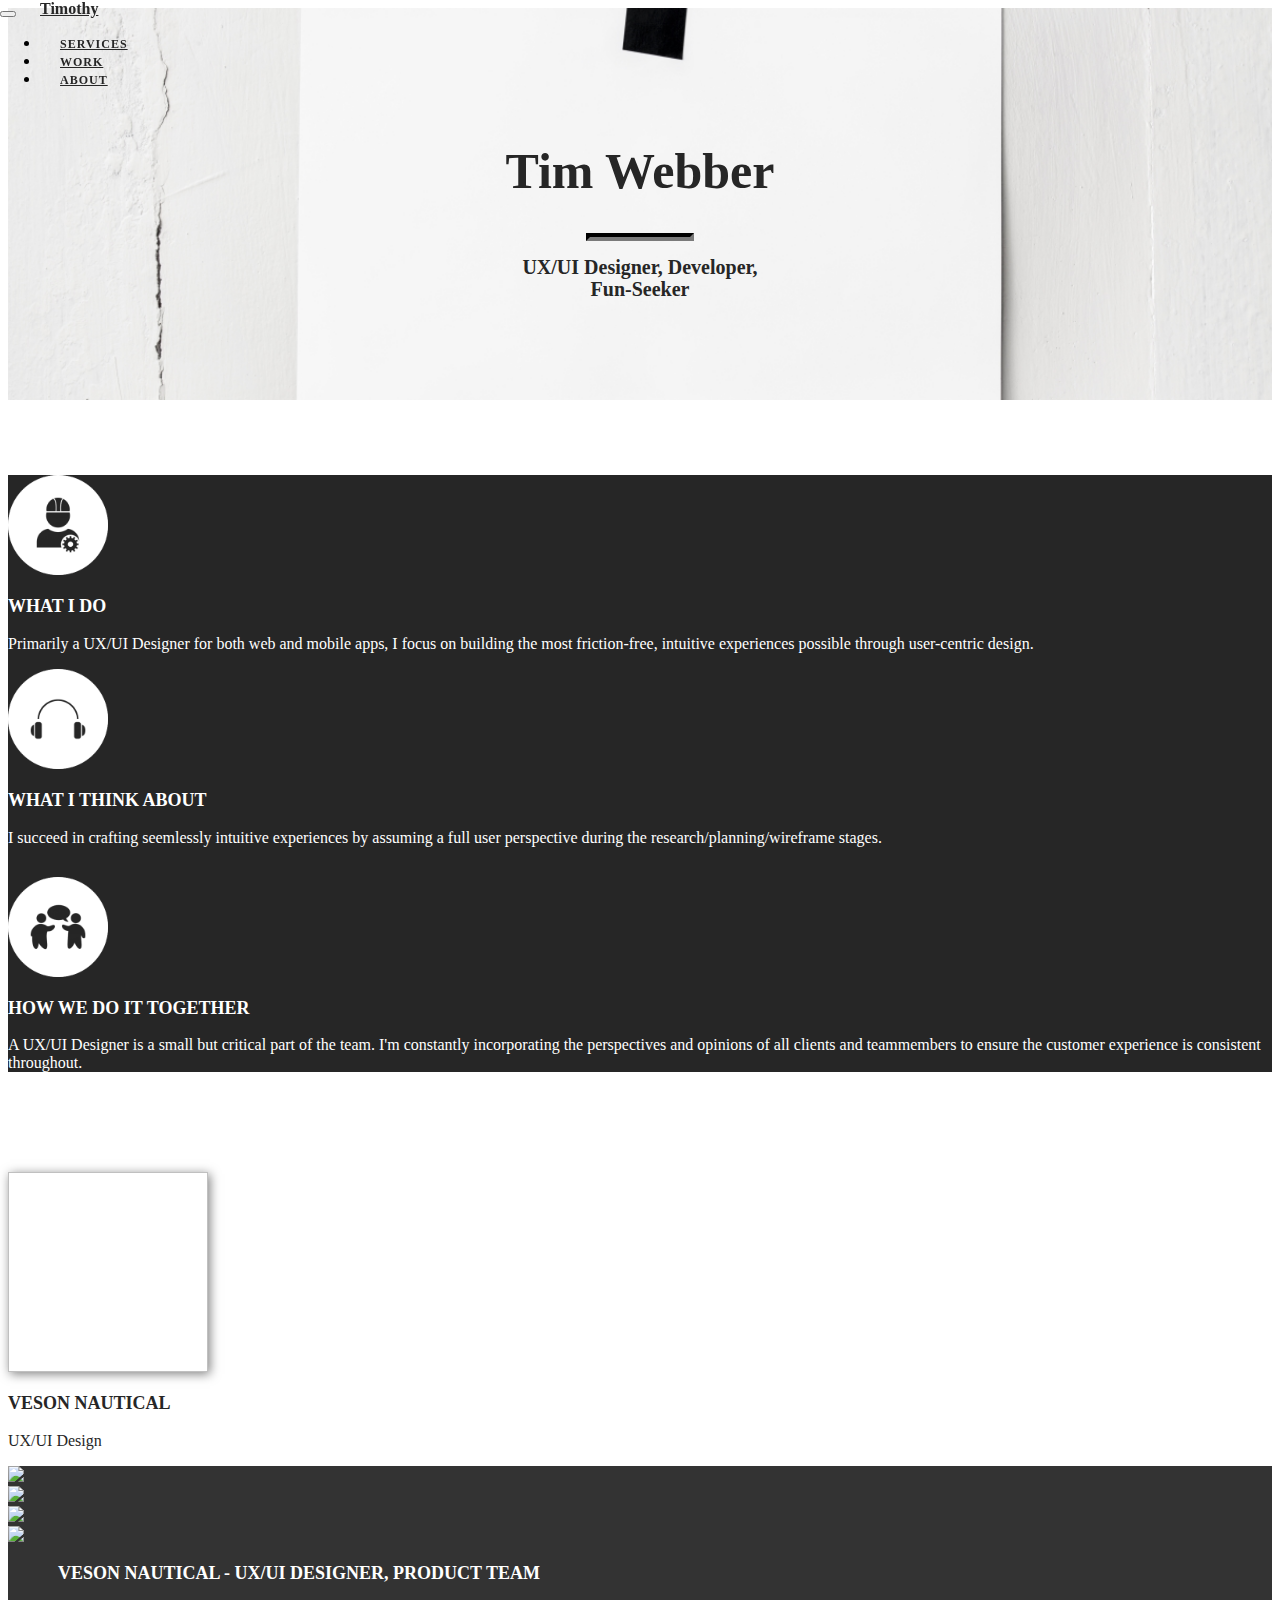
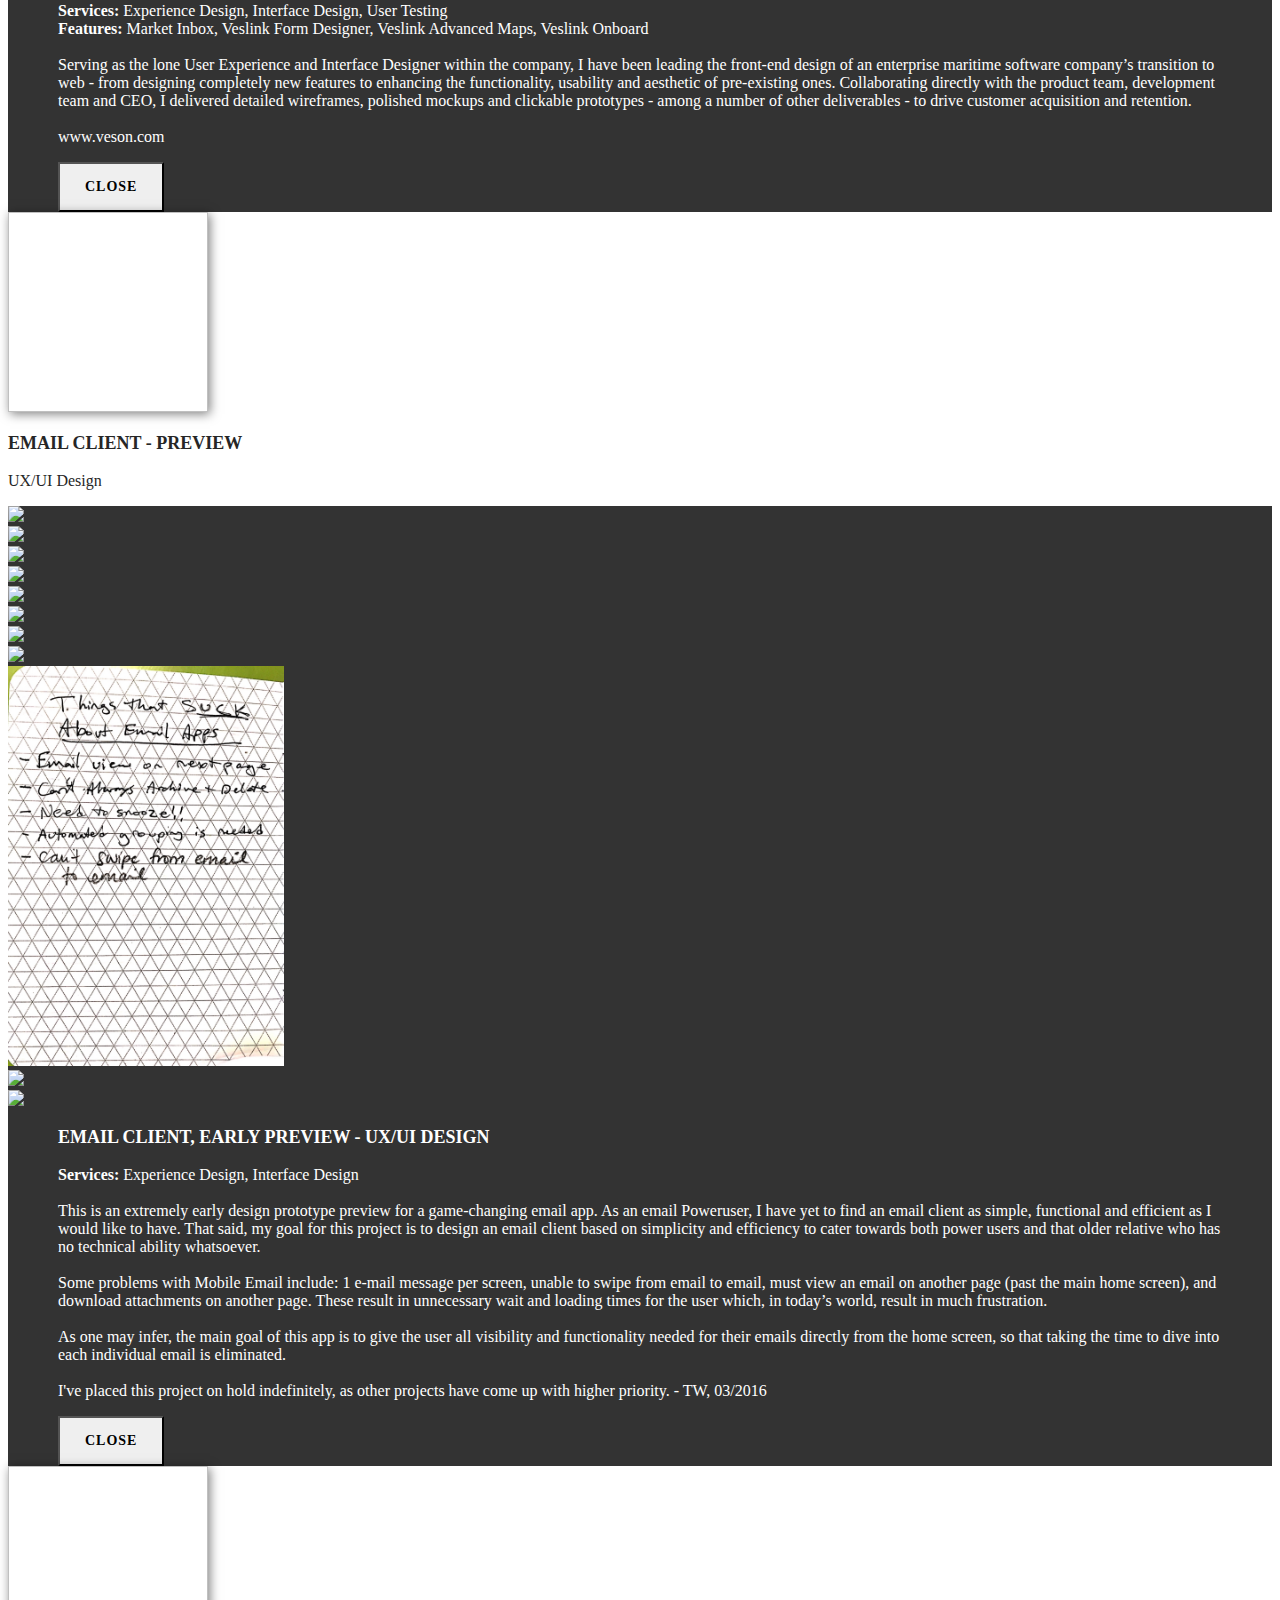
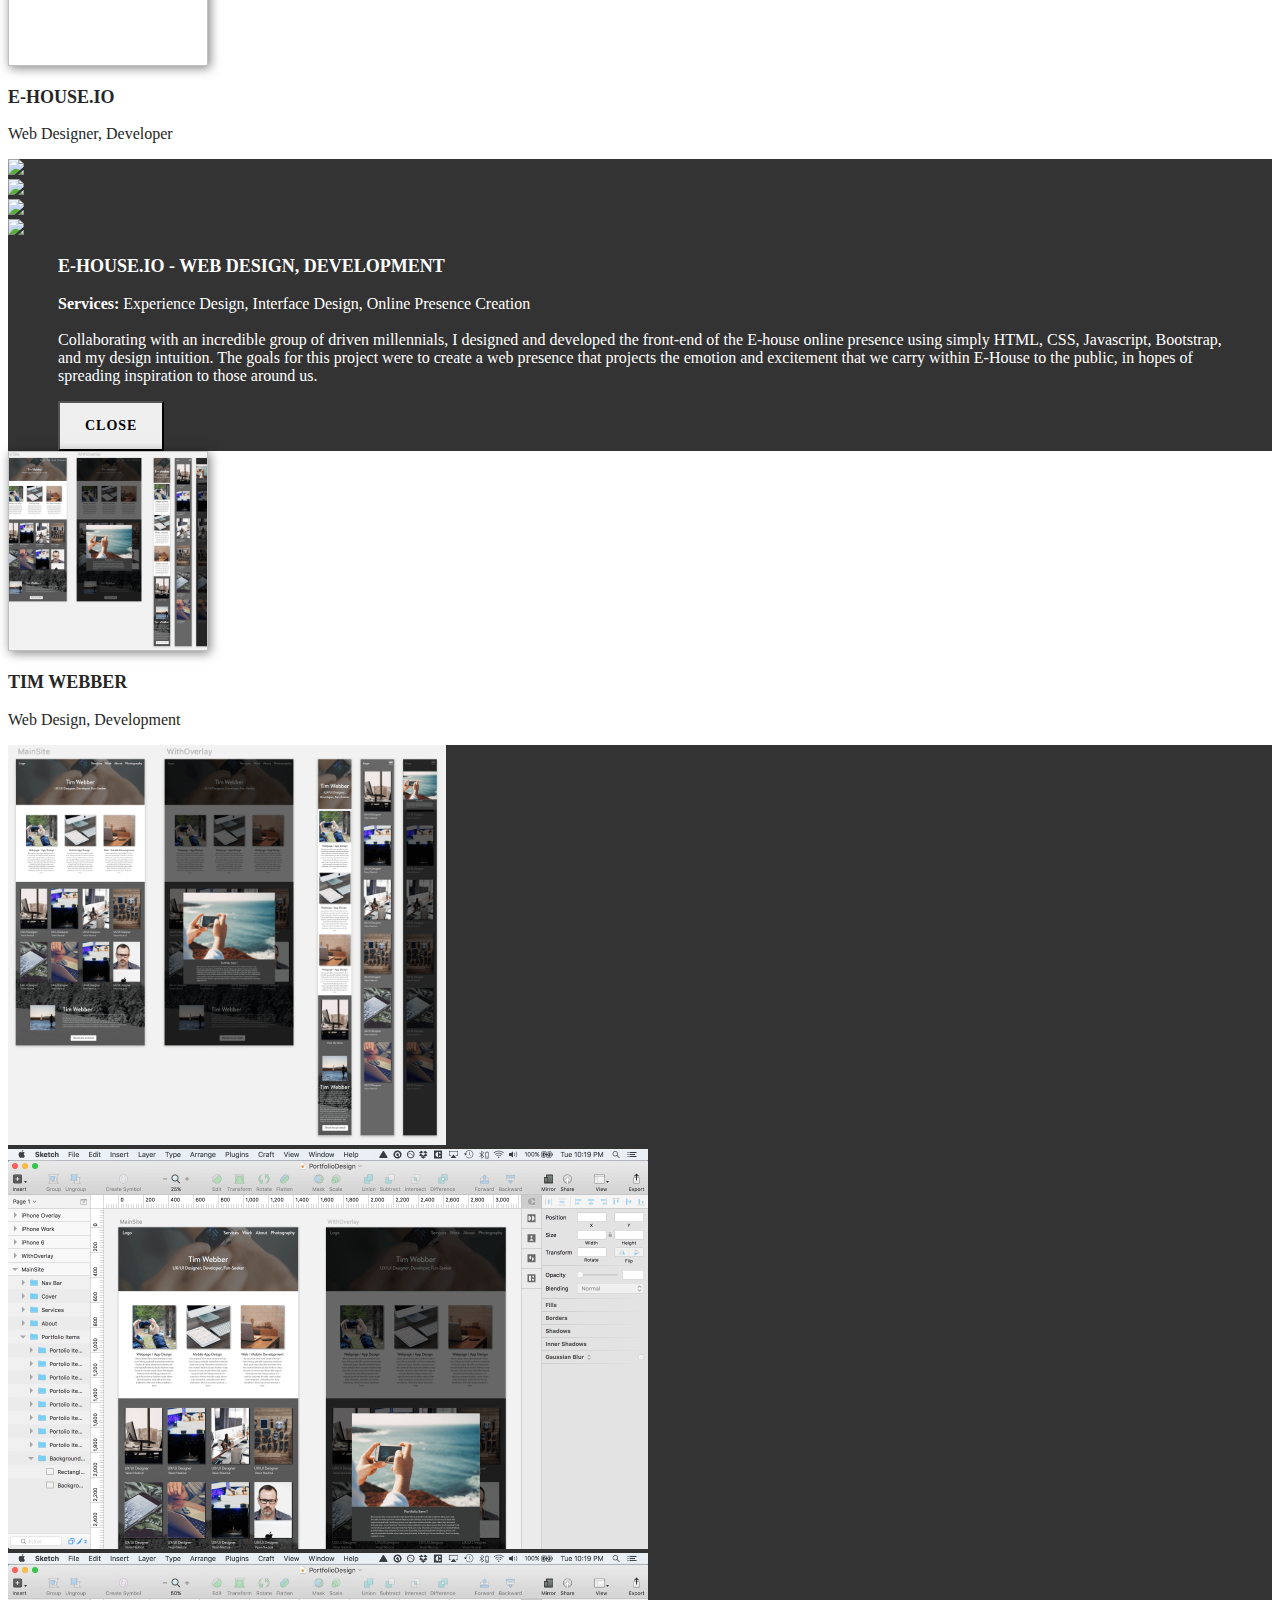
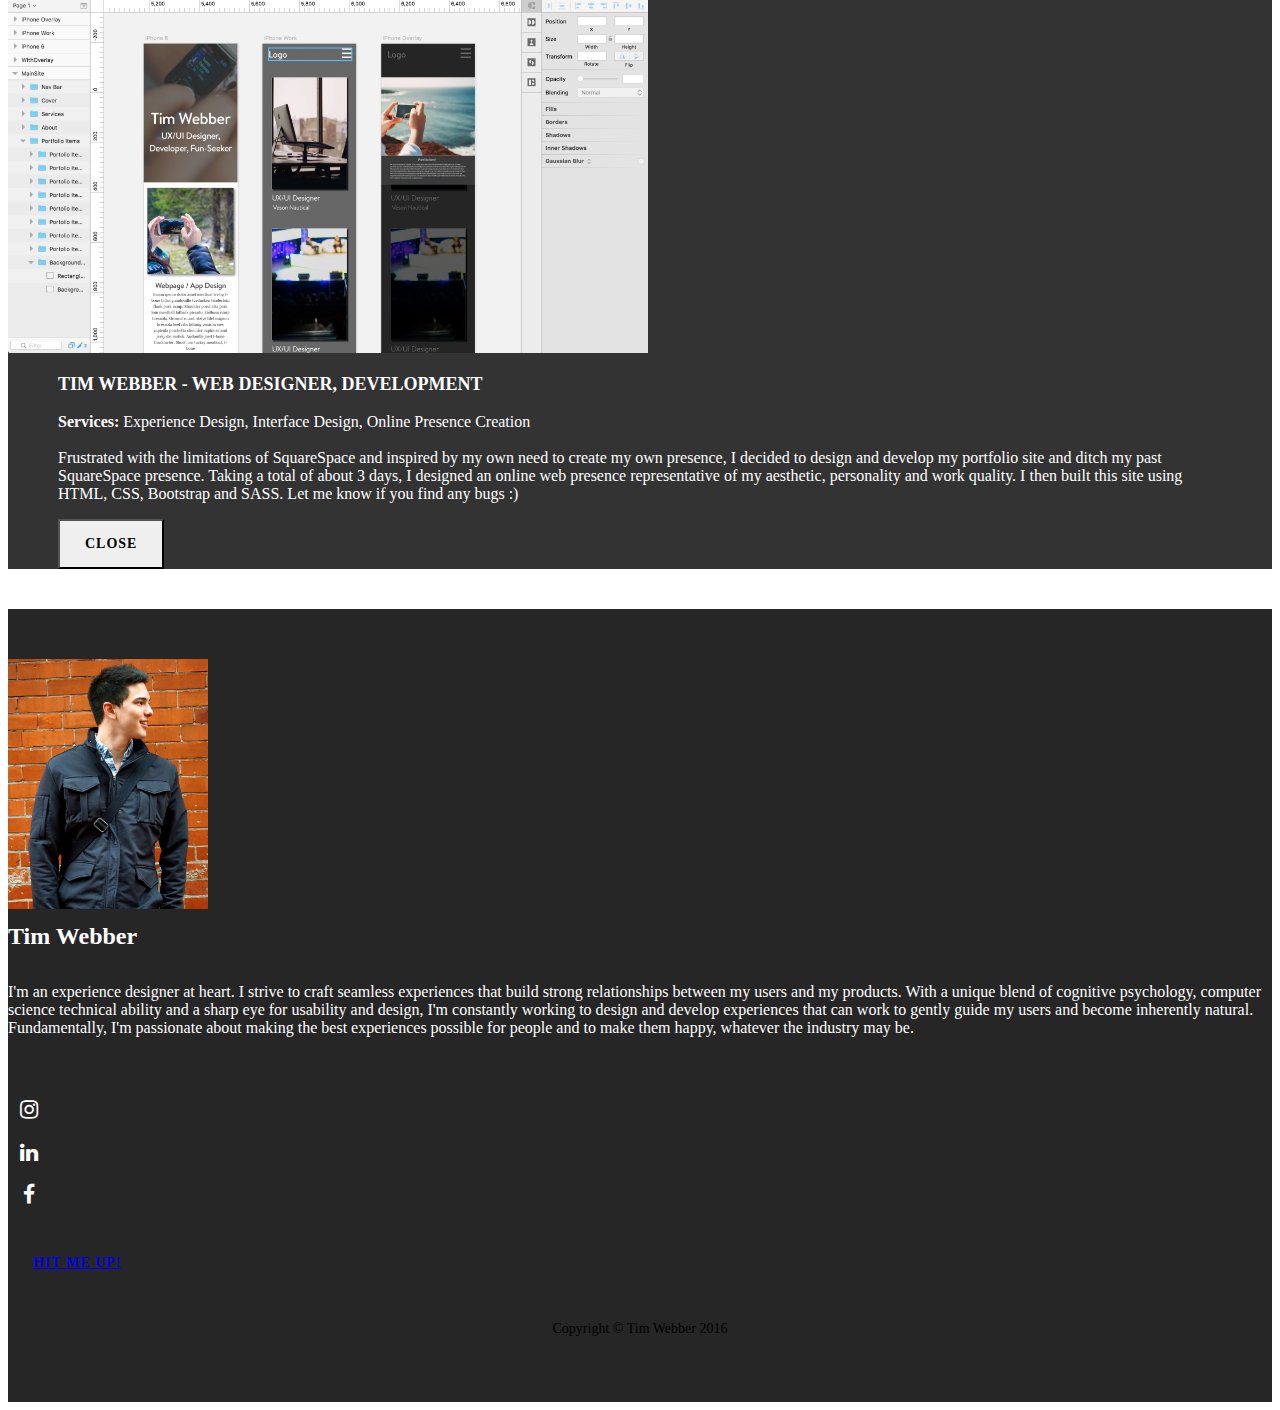
==== index.html @ b9ede1c7 "Live as of 4/30/16" ====
<!DOCTYPE html>
<html lang="en">

<head>

    <meta charset="utf-8">
    <meta http-equiv="X-UA-Compatible" content="IE=edge">
    <meta name="viewport" content="width=device-width, initial-scale=1">
    <meta name="description" content="">
    <meta name="author" content="">

    <title>Tim Webber</title>

    <!-- Bootstrap Core CSS -->
    <link href="css/bootstrap.min.css" rel="stylesheet">

    <!-- Custom CSS -->
    <link href="css/timstyle.css" rel="stylesheet">

    <!-- Custom Fonts -->
    <link href="http://maxcdn.bootstrapcdn.com/font-awesome/4.1.0/css/font-awesome.min.css" rel="stylesheet" type="text/css">

    <!-- HTML5 Shim and Respond.js IE8 support of HTML5 elements and media queries -->
    <!-- WARNING: Respond.js doesn't work if you view the page via file:// -->
    <!--[if lt IE 9]>
        <script src="https://oss.maxcdn.com/libs/html5shiv/3.7.0/html5shiv.js"></script>
        <script src="https://oss.maxcdn.com/libs/respond.js/1.4.2/respond.min.js"></script>
    <![endif]-->

</head>

<body>

    <!-- Navigation -->
    <nav class="navbar navbar-default navbar-custom navbar-fixed-top">
        <div class="container-fluid">
            <!-- Brand and toggle get grouped for better mobile display -->
            <div class="navbar-header page-scroll">
                <button type="button" class="navbar-toggle" data-toggle="collapse" data-target="#bs-example-navbar-collapse-1">
                    <span class="sr-only">Toggle navigation</span>
                    <span class="icon-bar"></span>
                    <span class="icon-bar"></span>
                    <span class="icon-bar"></span>
                </button>
                <a class="navbar-brand" href="index.html">Timothy</a>
            </div>

            <!-- Collect the nav links, forms, and other content for toggling -->
            <div class="collapse navbar-collapse" id="bs-example-navbar-collapse-1">
                <ul class="nav navbar-nav navbar-right">
                    <li>
                        <a href="#services">Services</a>
                    </li>
                    <li>
                        <a href="#portfolio">Work</a>
                    </li>
                    <li>
                        <a href="#footer">About</a>
                    </li>
                    <!--<li>
                        <a href="">Photography</a>
                    </li>-->
                </ul>
            </div>
            <!-- /.navbar-collapse -->
        </div>
        <!-- /.container -->
    </nav>

    <!-- Page Header -->
    <!-- Set your background image for this header on the line below. -->
    <header class="intro-header" style="background-image: url('img/CoverBright.jpeg')">
        <div class="container">
            <div class="row">
                <div class="col-lg-8 col-lg-offset-2 col-md-10 col-md-offset-1">
                    <div class="site-heading">
                        <h1>Tim Webber</h1>
                        <hr class="small">
                        <h2 class="black">UX/UI Designer, Developer,<br>Fun-Seeker</h2>
                    </div>
                </div>
            </div>
        </div>
    </header>

    <!-- Services -->
    <div class="servicesContainer">
      <div class="container">
          <div id="services" class="row">
              <div class="col-md-4 col-md-offset-2 text-center servicesBoxes">
                  <img class="servicesImage" src="img/services/do.png">
                  <h3 class="white"> What I Do</h3>
                  <p class="whitep">Primarily a UX/UI Designer for both web and mobile apps, I focus on building the most friction-free, intuitive experiences possible through user-centric design.</p>
              </div>
              <div class="col-md-4 text-center servicesBoxes">
                  <img class="servicesImage" src="img/services/think.png">
                  <h3 class="white"> What I Think About</h3>
                  <p class="whitep"> I succeed in crafting seemlessly intuitive experiences by assuming a full user perspective during the research/planning/wireframe stages. <br></p>
              </div>
              <div class="col-md-4 col-md-offset-4 text-center servicesBoxes nextRow">
                  <img class="servicesImage" src="img/services/together.png">
                  <h3 class="white"> How We Do It Together</h3>
                  <p class="whitep">A UX/UI Designer is a small but critical part of the team. I'm constantly incorporating the perspectives and opinions of all clients and teammembers to ensure the customer experience is consistent throughout. </p>
              </div>
          </div>
      </div>
    </div>
    <!-- Portfolio Items -->
    <div class="fullContainer">
        <div class="container portfolioContainer text-center">
            <div id="portfolio" class="row">
                <!-- PortfolioItem -->
                <div class="col-sm-3 portolioItem">
                    <img class="portfolioCoverImage CoverImage1" data-toggle="modal" data-target=".modal1" >
                    <h3 class="black"> Veson Nautical</h3>
                    <p class="blackp"> UX/UI Design </p>
                </div>
                <!-- First Modal -->
                <div class="modal fade modal1" tabindex="-1" role="dialog" aria-labelledby="myLargeModalLabel" aria-hidden="true">
                  <div class="modal-dialog modal-lg">
                    <div class="modal-content">
                      <div id="carousel1" class="carousel slide" data-ride="carousel" data-interval="false">
                <!-- Wrapper for slides -->
                          <div class="carousel-inner">
                            <div class="item active">
                             <img class="img-responsive modalImage" src="img/veson/1maps.png">
                            </div>
                            <div class="item">
                              <img class="img-responsive modalImage" src="img/veson/2maps.png">
                            </div>
                            <div class="item">
                              <img class="img-responsive modalImage" src="img/veson/3form.png">
                            </div>
                            <div class="item">
                              <img class="img-responsive modalImage" src="img/veson/4form.png">
                            </div>
                          </div>
                <!-- Controls -->
                          <a class="left carousel-control" href="#carousel1" role="button" data-slide="prev">
                            <span class="glyphicon glyphicon-chevron-left"></span>
                          </a>
                          <a class="right carousel-control" href="#carousel1" role="button" data-slide="next">
                            <span class="glyphicon glyphicon-chevron-right"></span>
                          </a>
                        </div>
                        <div class="bottomModal">
                        <h3 class="white"> VESON NAUTICAL - UX/UI DESIGNER, PRODUCT TEAM </h3>
                              <p class="whitep"> <span style="font-weight: bold">Services: </span>Experience Design, Interface Design, User Testing <br><span style="font-weight: bold">Features:</span> Market Inbox, Veslink Form Designer, Veslink Advanced Maps, Veslink Onboard
                                <br><br>Serving as the lone User Experience and Interface Designer within the company, I have been leading the front-end design of an enterprise maritime software company’s transition to web - from designing completely new features to enhancing the functionality, usability and aesthetic of pre-existing ones. Collaborating directly with the product team, development team and CEO, I delivered detailed wireframes, polished mockups and clickable prototypes - among a number of other deliverables - to drive customer acquisition and retention. <br><br> www.veson.com</p>
                                <button type="button" class="btn btn-default" data-dismiss="modal">Close</button>
                        </div>
                    </div>
                  </div>
                </div>

                <!-- PortfolioItem -->
                <div class="col-sm-3 portolioItem ">
                    <img class="portfolioCoverImage CoverImage2" data-toggle="modal" data-target=".modal2">
                    <h3 class="black"> Email Client - Preview</h3>
                    <p class="blackp"> UX/UI Design </p>
                </div>
                <!-- Second Modal -->
                <div class="modal fade modal2" tabindex="-1" role="dialog" aria-labelledby="myLargeModalLabel" aria-hidden="true">
                  <div class="modal-dialog modal-lg">
                    <div class="modal-content">
                      <div id="carousel2" class="carousel slide" data-ride="carousel" data-interval="false">
                <!-- Wrapper for slides -->
                          <div class="carousel-inner">
                            <div class="item active">
                             <img class="img-responsive modalImage" src="img/email/1pic.png">
                            </div>
                            <div class="item">
                              <img class="img-responsive modalImage" src="img/email/2pic.png">
                            </div>
                            <div class="item">
                              <img class="img-responsive modalImage" src="img/email/3pic.png">
                            </div>
                            <div class="item">
                              <img class="img-responsive modalImage" src="img/email/4pic.png">
                            </div>
                            <div class="item">
                              <img class="img-responsive modalImage" src="img/email/5pic.png">
                            </div>
                            <div class="item">
                              <img class="img-responsive modalImage" src="img/email/sketch1.jpg">
                            </div>
                            <div class="item">
                              <img class="img-responsive modalImage" src="img/email/sketch2.jpg">
                            </div>
                            <div class="item">
                              <img class="img-responsive modalImage" src="img/email/sketch3.jpg">
                            </div>
                            <div class="item">
                              <img class="img-responsive modalImage" src="img/email/sketch4.jpg">
                            </div>
                            <div class="item">
                              <img class="img-responsive modalImage" src="img/email/sketch5.jpg">
                            </div>
                            <div class="item">
                              <img class="img-responsive modalImage" src="img/email/sketch6.jpg">
                            </div>
                          </div>
                <!-- Controls -->
                          <a class="left carousel-control" href="#carousel2" role="button" data-slide="prev">
                            <span class="glyphicon glyphicon-chevron-left"></span>
                          </a>
                          <a class="right carousel-control" href="#carousel2" role="button" data-slide="next">
                            <span class="glyphicon glyphicon-chevron-right"></span>
                          </a>
                        </div>
                        <div class="bottomModal">
                        <h3 class="white"> Email Client, Early Preview - UX/UI Design</h3>
                              <p class="whitep"> <span style="font-weight: bold">Services: </span>Experience Design, Interface Design
                                <br><br>This is an extremely early design prototype preview for a game-changing email app. As an email Poweruser, I have yet to find an email client as simple, functional and efficient as I would like to have. That said, my goal for this project is to design an email client based on simplicity and efficiency to cater towards both power users and that older relative who has no technical ability whatsoever. <br><br>Some problems with Mobile Email include: 1 e-mail message per screen, unable to swipe from email to email, must view an email on another page (past the main home screen), and download attachments on another page. These result in unnecessary wait and loading times for the user which, in today’s world, result in much frustration. <br><br>As one may infer, the main goal of this app is to give the user all visibility and functionality needed for their emails directly from the home screen, so that taking the time to dive into each individual email is eliminated.<br><br>I've placed this project on hold indefinitely, as other projects have come up with higher priority. - TW, 03/2016</p>
                                <button type="button" class="btn btn-default" data-dismiss="modal">Close</button>
                        </div>
                    </div>
                  </div>
                </div>
                <!-- PortfolioItem -->
                <div class="col-sm-3 portolioItem">
                    <img class="portfolioCoverImage CoverImage3" data-toggle="modal" data-target=".modal3">
                    <h3 class="black"> E-house.io</h3>
                    <p class="blackp"> Web Designer, Developer </p>
                </div>
                <!-- Third Modal -->
                <div class="modal fade modal3" tabindex="-1" role="dialog" aria-labelledby="myLargeModalLabel" aria-hidden="true">
                  <div class="modal-dialog modal-lg">
                    <div class="modal-content">
                      <div id="carousel3" class="carousel slide" data-ride="carousel" data-interval="false">
                <!-- Wrapper for slides -->
                          <div class="carousel-inner">
                            <div class="item active">
                             <img class="img-responsive modalImage" src="img/ehouse/1.png">
                            </div>
                            <div class="item">
                              <img class="img-responsive modalImage" src="img/ehouse/2.png">
                            </div>
                            <div class="item">
                              <img class="img-responsive modalImage" src="img/ehouse/3.png">
                            </div>
                            <div class="item">
                              <img class="img-responsive modalImage" src="img/ehouse/4.png">
                            </div>
                          </div>
                <!-- Controls -->
                          <a class="left carousel-control" href="#carousel3" role="button" data-slide="prev">
                            <span class="glyphicon glyphicon-chevron-left"></span>
                          </a>
                          <a class="right carousel-control" href="#carousel3" role="button" data-slide="next">
                            <span class="glyphicon glyphicon-chevron-right"></span>
                          </a>
                        </div>
                        <div class="bottomModal">
                        <h3 class="white"> E-house.io - Web Design, Development</h3>
                              <p class="whitep"> <span style="font-weight: bold">Services: </span>Experience Design, Interface Design, Online Presence Creation
                                <br><br>Collaborating with an incredible group of driven millennials, I designed and developed the front-end of the E-house online presence using simply HTML, CSS, Javascript, Bootstrap, and my design intuition. The goals for this project were to create a web presence that projects the emotion and excitement that we carry within E-House to the public, in hopes of spreading inspiration to those around us. </p>
                                <button type="button" class="btn btn-default" data-dismiss="modal">Close</button>
                        </div>
                    </div>
                  </div>
                </div>
                <!-- PortfolioItem -->
                <div class="col-sm-3 portolioItem">
                    <img class="portfolioCoverImage CoverImage4" data-toggle="modal" data-target=".modal4">
                    <h3 class="black"> Tim Webber</h3>
                    <p class="blackp"> Web Design, Development </p>
                </div>
                <!-- Fourth Modal -->
                <div class="modal fade modal4" tabindex="-1" role="dialog" aria-labelledby="myLargeModalLabel" aria-hidden="true">
                  <div class="modal-dialog modal-lg">
                    <div class="modal-content">
                      <div id="carousel4" class="carousel slide" data-ride="carousel" data-interval="false">
                <!-- Wrapper for slides -->
                          <div class="carousel-inner">
                            <div class="item active">
                             <img class="img-responsive modalImage" src="img/portfoliosite/1.png">
                            </div>
                            <div class="item">
                              <img class="img-responsive modalImage" src="img/portfoliosite/2.png">
                            </div>
                            <div class="item">
                              <img class="img-responsive modalImage" src="img/portfoliosite/3.png">
                            </div>
                          </div>
                <!-- Controls -->
                          <a class="left carousel-control" href="#carousel4" role="button" data-slide="prev">
                            <span class="glyphicon glyphicon-chevron-left"></span>
                          </a>
                          <a class="right carousel-control" href="#carousel4" role="button" data-slide="next">
                            <span class="glyphicon glyphicon-chevron-right"></span>
                          </a>
                        </div>
                        <div class="bottomModal">
                        <h3 class="white"> Tim Webber - Web Designer, Development</h3>
                              <p class="whitep"> <span style="font-weight: bold">Services: </span>Experience Design, Interface Design, Online Presence Creation
                                <br><br>Frustrated with the limitations of SquareSpace and inspired by my own need to create my own presence, I decided to design and develop my portfolio site and ditch my past SquareSpace presence. Taking a total of about 3 days, I designed an online web presence representative of my aesthetic, personality and work quality. I then built this site using HTML, CSS, Bootstrap and SASS. Let me know if you find any bugs :)</p>
                                <button type="button" class="btn btn-default" data-dismiss="modal">Close</button>
                        </div>
                    </div>
                  </div>
                </div>
            </div>
            <!--<div class="row">
                <!-- PortfolioItem
                <div class="col-sm-3 portolioItem">
                    <img class="portfolioCoverImage">
                    <h3 class="white"> Veson Nautical</h3>
                    <p class="whitep"> UX/UI Designer </p>
                </div>
                <!-- PortfolioItem
                <div class="col-sm-3 portolioItem">
                    <img class="portfolioCoverImage">
                    <h3 class="white"> Veson Nautical</h3>
                    <p class="whitep"> UX/UI Designer </p>
                </div>
                <!-- PortfolioItem
                <div class="col-sm-3 portolioItem">
                    <img class="portfolioCoverImage">
                    <h3 class="white"> Veson Nautical</h3>
                    <p class="whitep"> UX/UI Designer </p>
                </div>
                <!-- PortfolioItem
                <div class="col-sm-3 portolioItem">
                    <img class="portfolioCoverImage">
                    <h3 class="white"> Veson Nautical</h3>
                    <p class="whitep"> UX/UI Designer </p>
                </div>-->
            </div>
        </div> 
    </div>

    <!-- Footer -->
    <footer>
        <div id="footer" class="container">
            <div class="row">
                <div class="col-md-2 col-md-offset-2">
                    <img class="bioImage" src="img/headshot.png">
                </div>
                <div class="col-md-5 col-md-offset-1">
                    <h2 class="white">Tim Webber</h2> <br>
                    <p class="whitep">I'm an experience designer at heart. I strive to craft seamless experiences that build strong relationships between my users and my products. With a unique blend of cognitive psychology, computer science technical ability and a sharp eye for usability and design, I'm constantly working to design and develop experiences that can work to gently guide my users and become inherently natural. Fundamentally, I'm passionate about making the best experiences possible for people and to make them happy, whatever the industry may be. </p>
                </div>
            </div>
            <br><br>
            <div class="row">
                <div class="col-lg-8 col-lg-offset-2 col-md-10 col-md-offset-1">
                    <ul class="list-inline text-center">
                        <li>
                            <a href="https://www.instagram.com/timwebber01" target="_newtab">
                                <span class="fa-stack fa-lg">
                                    <i class="fa fa-circle fa-stack-2x"></i>
                                    <i class="fa fa-instagram fa-stack-1x fa-inverse"></i>
                                </span>
                            </a>
                        </li>
                        <li>
                            <a href="https://www.linkedin.com/in/timwebber01" target="_newtab">
                                <span class="fa-stack fa-lg">
                                    <i class="fa fa-circle fa-stack-2x"></i>
                                    <i class="fa fa-linkedin fa-stack-1x fa-inverse"></i>
                                </span>
                            </a>
                        </li>
                        <li>
                            <a href="https://www.facebook.com/TheWebmasta" target="_newtab">
                                <span class="fa-stack fa-lg">
                                    <i class="fa fa-circle fa-stack-2x"></i>
                                    <i class="fa fa-facebook fa-stack-1x fa-inverse"></i>
                                </span>
                            </a>
                        </li>
                    </ul>
                    <br><br>
                    <div class="text-center">
                        <a href="mailto:timwebber01@gmail.com"<button type="button" class="text-center btn btn-default">Hit me up!</button></a>
                    </div>
                    <br><br>
                    <p class="copyright text-muted">Copyright &copy; Tim Webber 2016</p>
                </div>
                
            </div>
        </div>
    </footer>

    <!-- jQuery -->
    <script src="js/jquery.js"></script>

    <!-- Bootstrap Core JavaScript -->
    <script src="js/bootstrap.min.js"></script>

    <!-- Custom Theme JavaScript -->
    <script src="js/clean-blog.js"></script>

</body>

</html>
---- css/timstyle.css ----
/*!
 * Fonts
 */
@font-face {
  font-family: 'brandon';
  src: url(../fonts/BrandonText-Regular.otf);
  font-weight: regular; }
@font-face {
  font-family: 'brandon';
  src: url(../fonts/BrandonText-Bold.otf);
  font-weight: bold; }
@font-face {
  font-family: 'brandon';
  src: url(../fonts/BrandonText-Medium.otf);
  font-weight: medium; }
@font-face {
  font-family: 'brandon';
  src: url(../fonts/BrandonText-Light.otf);
  font-weight: light; }
body {
  font-family: "brandon", "Helvetica Neue", "sans-serif"; }

/*!
 * Colors
 */
/*!
 * Text
 */
h1 {
  font-size: 50px;
  font-weight: bold;
  color: #262626; }

h2 {
  font-size: 24px;
  font-weight: medium;
  line-height: 1.1;
  display: block;
  margin: 10px 0 0; }

h2.white {
  font-size: 24px;
  font-weight: medium;
  line-height: 1.1;
  display: block;
  margin: 10px 0 0;
  color: #FFFFFF; }

h2.black {
  font-size: 20px;
  font-weight: bold;
  line-height: 1.1;
  display: block;
  margin: 10px 0 0;
  color: #262626; }

h3 {
  font-weight: bold;
  font-size: 14px;
  line-height: 1.1;
  color: #262626;
  text-transform: uppercase; }

h3.white {
  font-size: 18px;
  line-height: 1.1;
  color: #FFFFFF; }

h3.black {
  font-size: 18px;
  line-height: 1.1;
  color: #262626; }

p.blackp {
  color: #262626;
  font-weight: medium; }

p.whitep {
  color: #FFFFFF;
  font-weight: medium; }

/*!
 * Header
 */
.intro-header {
  background-color: #808080;
  background: no-repeat center center;
  background-attachment: scroll;
  -webkit-background-size: cover;
  -moz-background-size: cover;
  background-size: cover;
  -o-background-size: cover;
  text-align: center; }

.intro-header .site-heading {
  padding: 100px 0 100px;
  color: white; }

@media only screen and (max-width: 768px) {
  .intro-header .site-heading h1 {
    font-size: 40px; } }
/*!
 * Portfolio
 */
#portfolio {
  padding-top: 50px;
  padding-bottom: 40px; }

.fullContainer {
  background-color: #FFFFFF;
  /*
  background-image: url('../img/papertexture.jpg');
  background-image: no-repeat;
  background-size: cover;
  background-position: center;
  */ }

.portfolioItem {
  text-align: left; }

.portfolioCoverImage {
  height: 200px;
  width: 200px;
  cursor: pointer;
  border: none;
  background-size: cover;
  background-repeat: no-repeat;
  background-position: 50% 50%;
  transition: background-color 0.4s ease;
  transition: opacity 0.4s ease;
  box-shadow: 2px 2px 10px rgba(0, 0, 0, 0.5); }

.portfolioCoverImage:hover {
  background-color: #262626;
  opacity: 0.5; }

.CoverImage1 {
  background-image: url("../img/veson/1maps.png");
  border: none; }

.CoverImage2 {
  background-image: url("../img/email/1pic.png"); }

.CoverImage3 {
  background-image: url("../img/ehouse/1.png"); }

.CoverImage4 {
  background-image: url("../img/portfoliosite/1.png"); }

.modalImage {
  margin: 0 auto;
  max-height: 400px !important; }

.modal-content {
  background-color: #333; }

.bottomModal {
  padding: 0px 50px 0px 50px; }

/*!
 * Services
 */
.servicesContainer {
  background-color: #262626; }

#services {
  margin-top: 75px;
  margin-bottom: 50px; }

.servicesImage {
  height: 100px;
  width: 100px; }

.nextRow {
  margin-top: 30px; }

/*!
 * Footer
 */
.bioImage {
  height: 250px;
  width: auto; }

.fa {
  color: #262626; }

/*!
 * Other
 */
hr.small {
  max-width: 100px;
  margin: 15px auto;
  border-width: 4px;
  border-color: #262626; }

.navbar-custom {
  position: absolute;
  top: 0;
  left: 0;
  width: 100%;
  z-index: 3;
  font-family: "brandon", "Helvetica Neue", "sans-serif"; }

.navbar-custom .navbar-brand {
  font-weight: 800; }

.navbar-custom .nav li a {
  text-transform: uppercase;
  font-size: 12px;
  font-weight: 800;
  letter-spacing: 1px; }

@media only screen and (min-width: 768px) {
  .navbar-custom {
    background: transparent;
    border-bottom: 1px solid transparent; }

  .navbar-custom .navbar-brand {
    color: #262626;
    padding: 20px; }

  .navbar-custom .navbar-brand:hover,
  .navbar-custom .navbar-brand:focus {
    color: rgba(255, 255, 255, 0.8); }

  .navbar-custom .nav li a {
    color: #262626;
    padding: 20px; }

  .navbar-custom .nav li a:hover,
  .navbar-custom .nav li a:focus {
    color: rgba(255, 255, 255, 0.8); } }
@media only screen and (min-width: 1170px) {
  .navbar-custom {
    -webkit-transition: background-color 0.3s;
    -moz-transition: background-color 0.3s;
    transition: background-color 0.3s;
    /* Force Hardware Acceleration in WebKit */
    -webkit-transform: translate3d(0, 0, 0);
    -moz-transform: translate3d(0, 0, 0);
    -ms-transform: translate3d(0, 0, 0);
    -o-transform: translate3d(0, 0, 0);
    transform: translate3d(0, 0, 0);
    -webkit-backface-visibility: hidden;
    backface-visibility: hidden; }

  .navbar-custom.is-fixed {
    /* when the user scrolls down, we hide the header right above the viewport */
    position: fixed;
    top: -61px;
    background-color: rgba(255, 255, 255, 0.9);
    border-bottom: 1px solid #f2f2f2;
    -webkit-transition: -webkit-transform 0.3s;
    -moz-transition: -moz-transform 0.3s;
    transition: transform 0.3s; }

  .navbar-custom.is-fixed .navbar-brand {
    color: #404040; }

  .navbar-custom.is-fixed .navbar-brand:hover,
  .navbar-custom.is-fixed .navbar-brand:focus {
    color: #0085a1; }

  .navbar-custom.is-fixed .nav li a {
    color: #262626; }

  .navbar-custom.is-fixed .nav li a:hover,
  .navbar-custom.is-fixed .nav li a:focus {
    color: #0085a1; }

  .navbar-custom.is-visible {
    /* if the user changes the scrolling direction, we show the header */
    -webkit-transform: translate3d(0, 100%, 0);
    -moz-transform: translate3d(0, 100%, 0);
    -ms-transform: translate3d(0, 100%, 0);
    -o-transform: translate3d(0, 100%, 0);
    transform: translate3d(0, 100%, 0); } }
footer {
  background-color: #262626;
  padding: 50px 0 65px; }

footer .list-inline {
  margin: 0;
  padding: 0; }

footer .copyright {
  font-color: #FFFFFF;
  font-size: 14px;
  text-align: center;
  margin-bottom: 0; }

.btn {
  font-family: "brandon", "Helvetica Neue", "sans-serif";
  text-transform: uppercase;
  font-size: 14px;
  font-weight: 800;
  letter-spacing: 1px;
  border-radius: 0;
  padding: 15px 25px; }

.btn-lg {
  font-size: 16px;
  padding: 25px 35px; }

.btn-default:hover,
.btn-default:focus {
  background-color: #0085a1;
  border: 1px solid #0085a1;
  color: white; }

::-moz-selection {
  color: white;
  text-shadow: none;
  background: #0085a1; }

::selection {
  color: white;
  text-shadow: none;
  background: #0085a1; }

img::selection {
  color: white;
  background: transparent; }

img::-moz-selection {
  color: white;
  background: transparent; }

body {
  webkit-tap-highlight-color: #0085a1; }

/*# sourceMappingURL=timstyle.css.map */
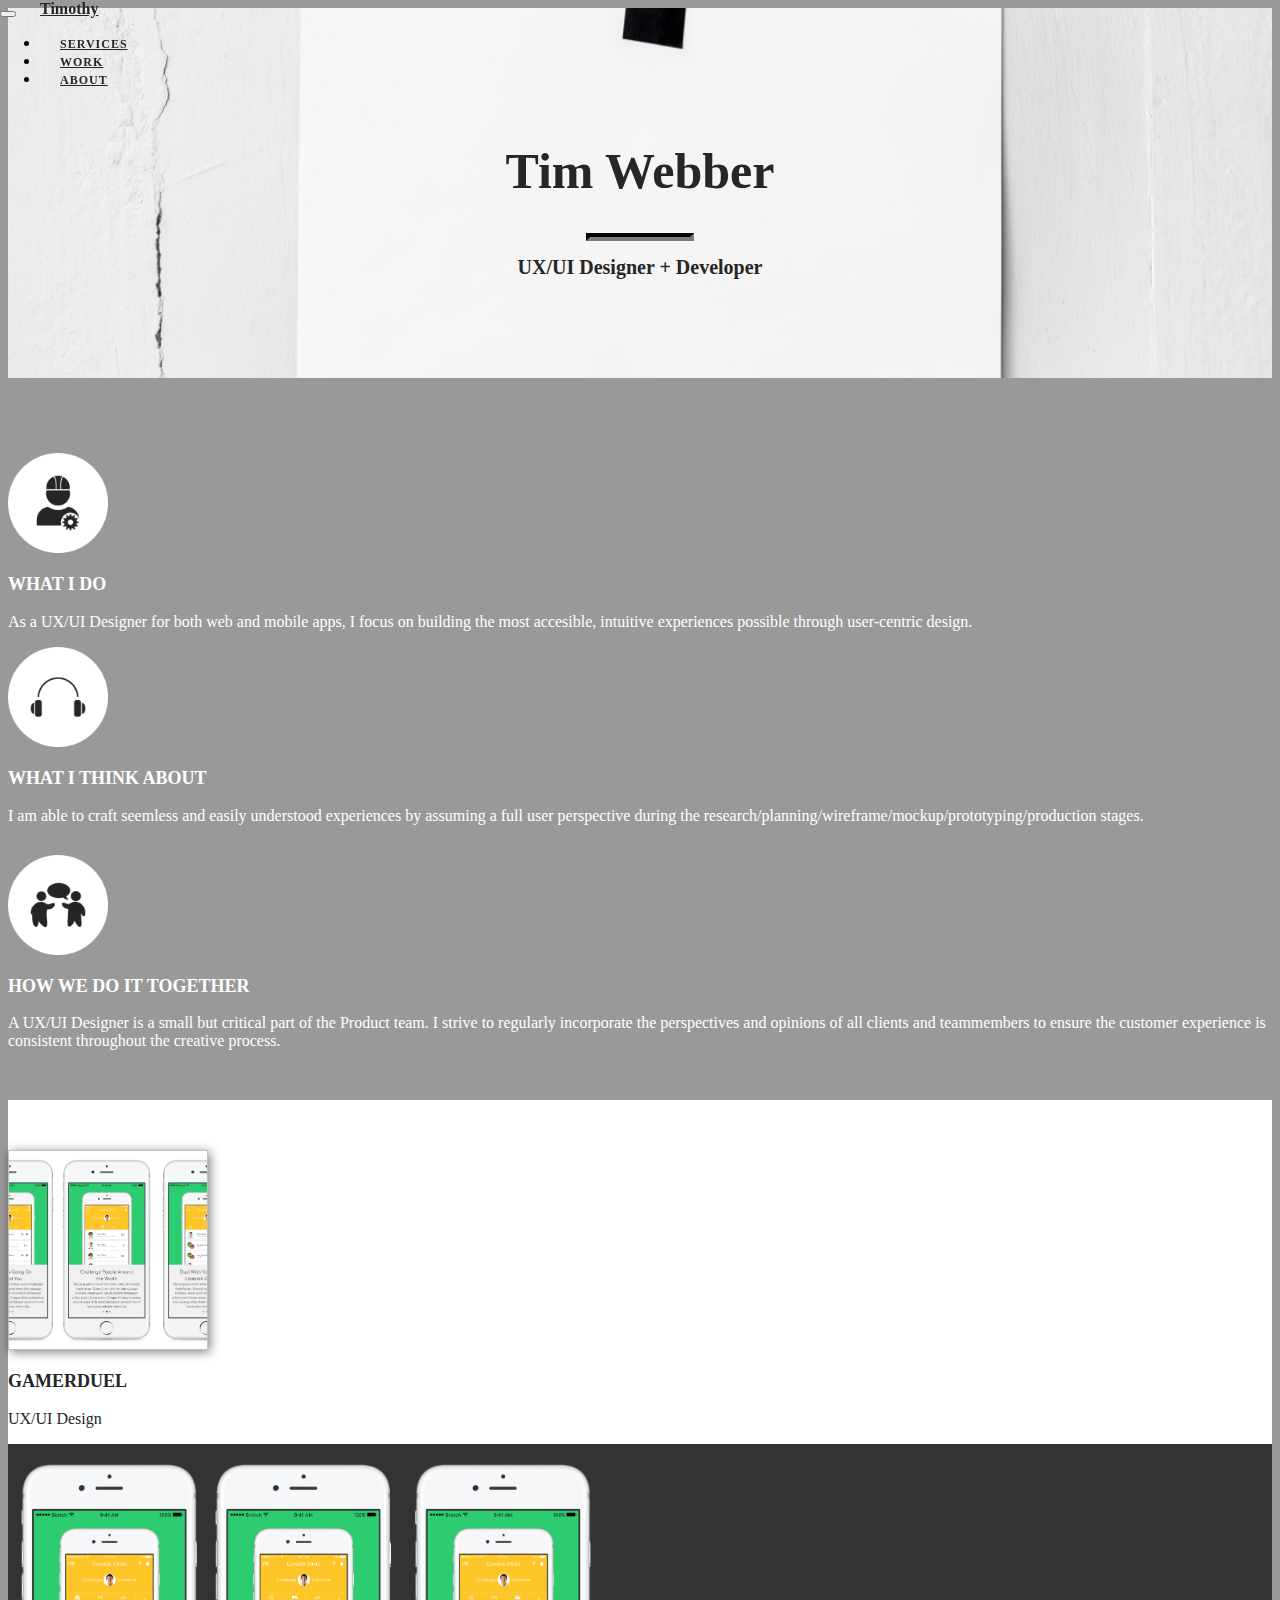
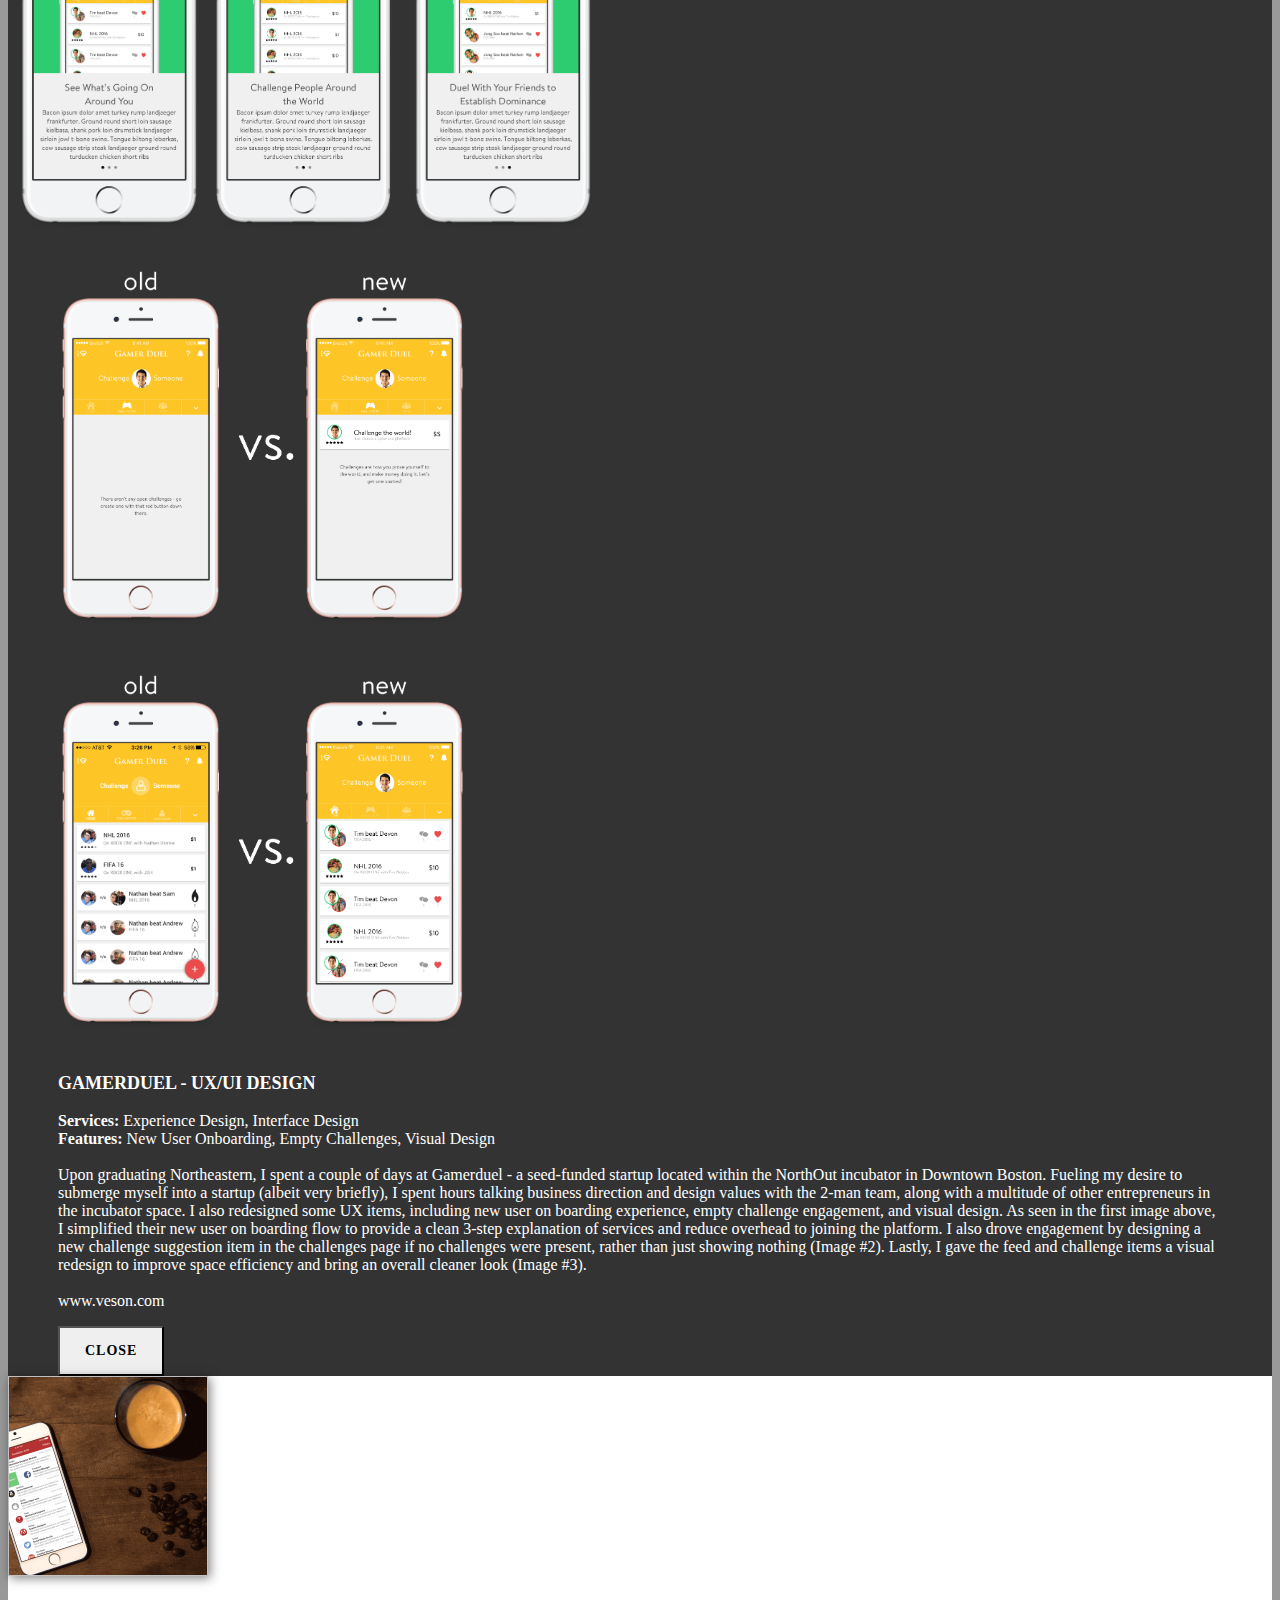
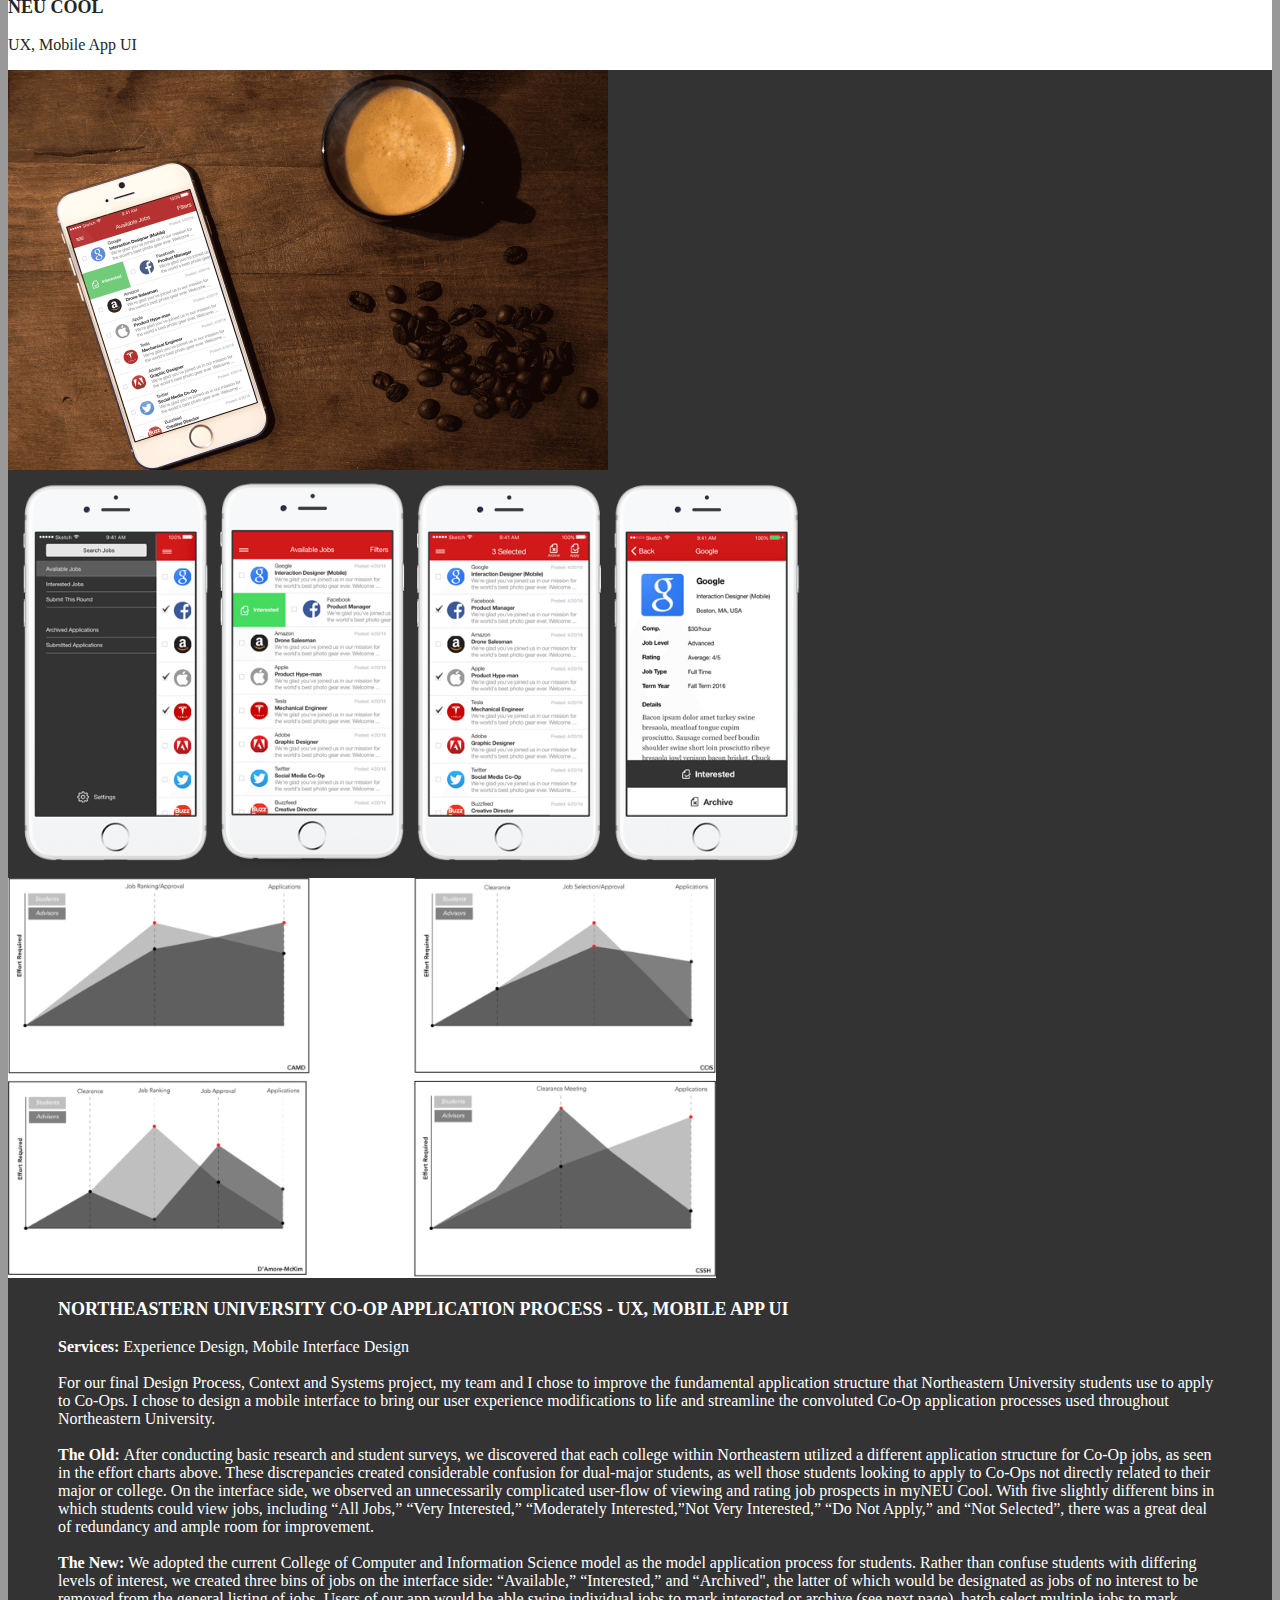
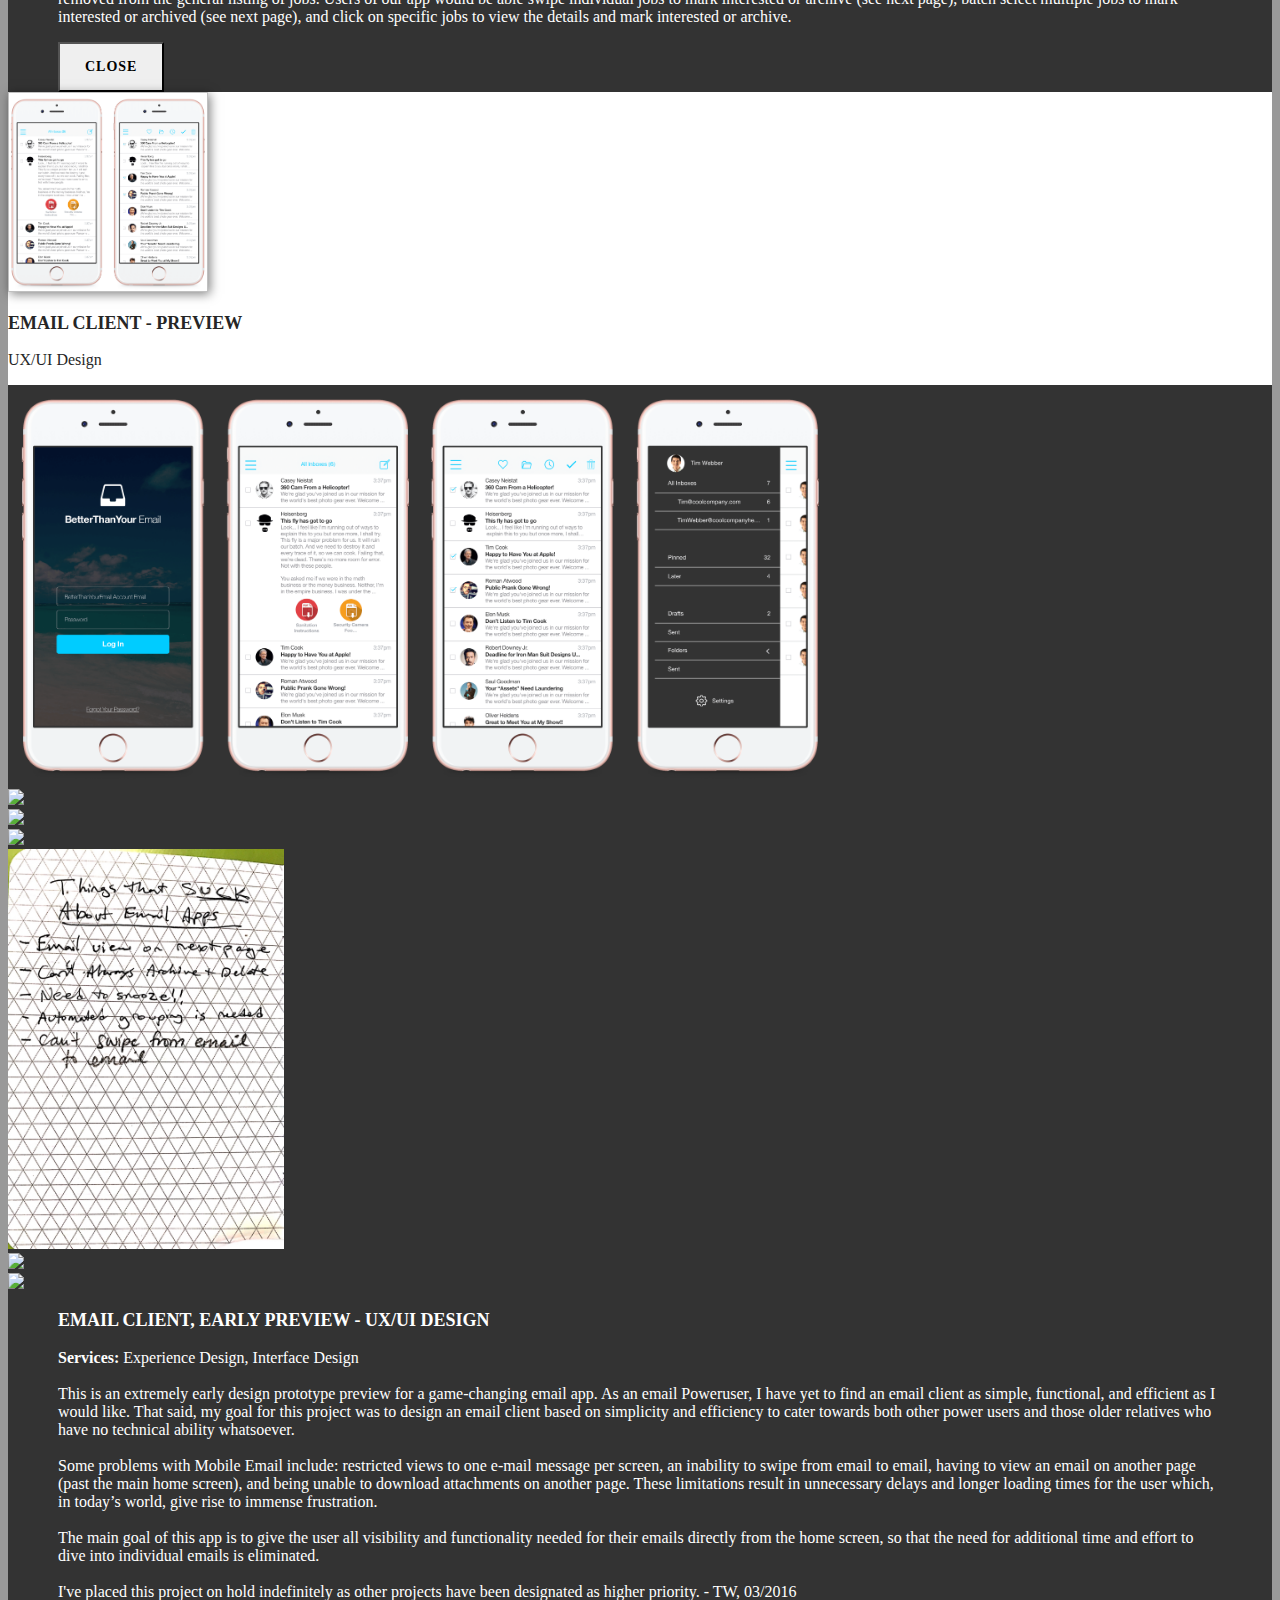
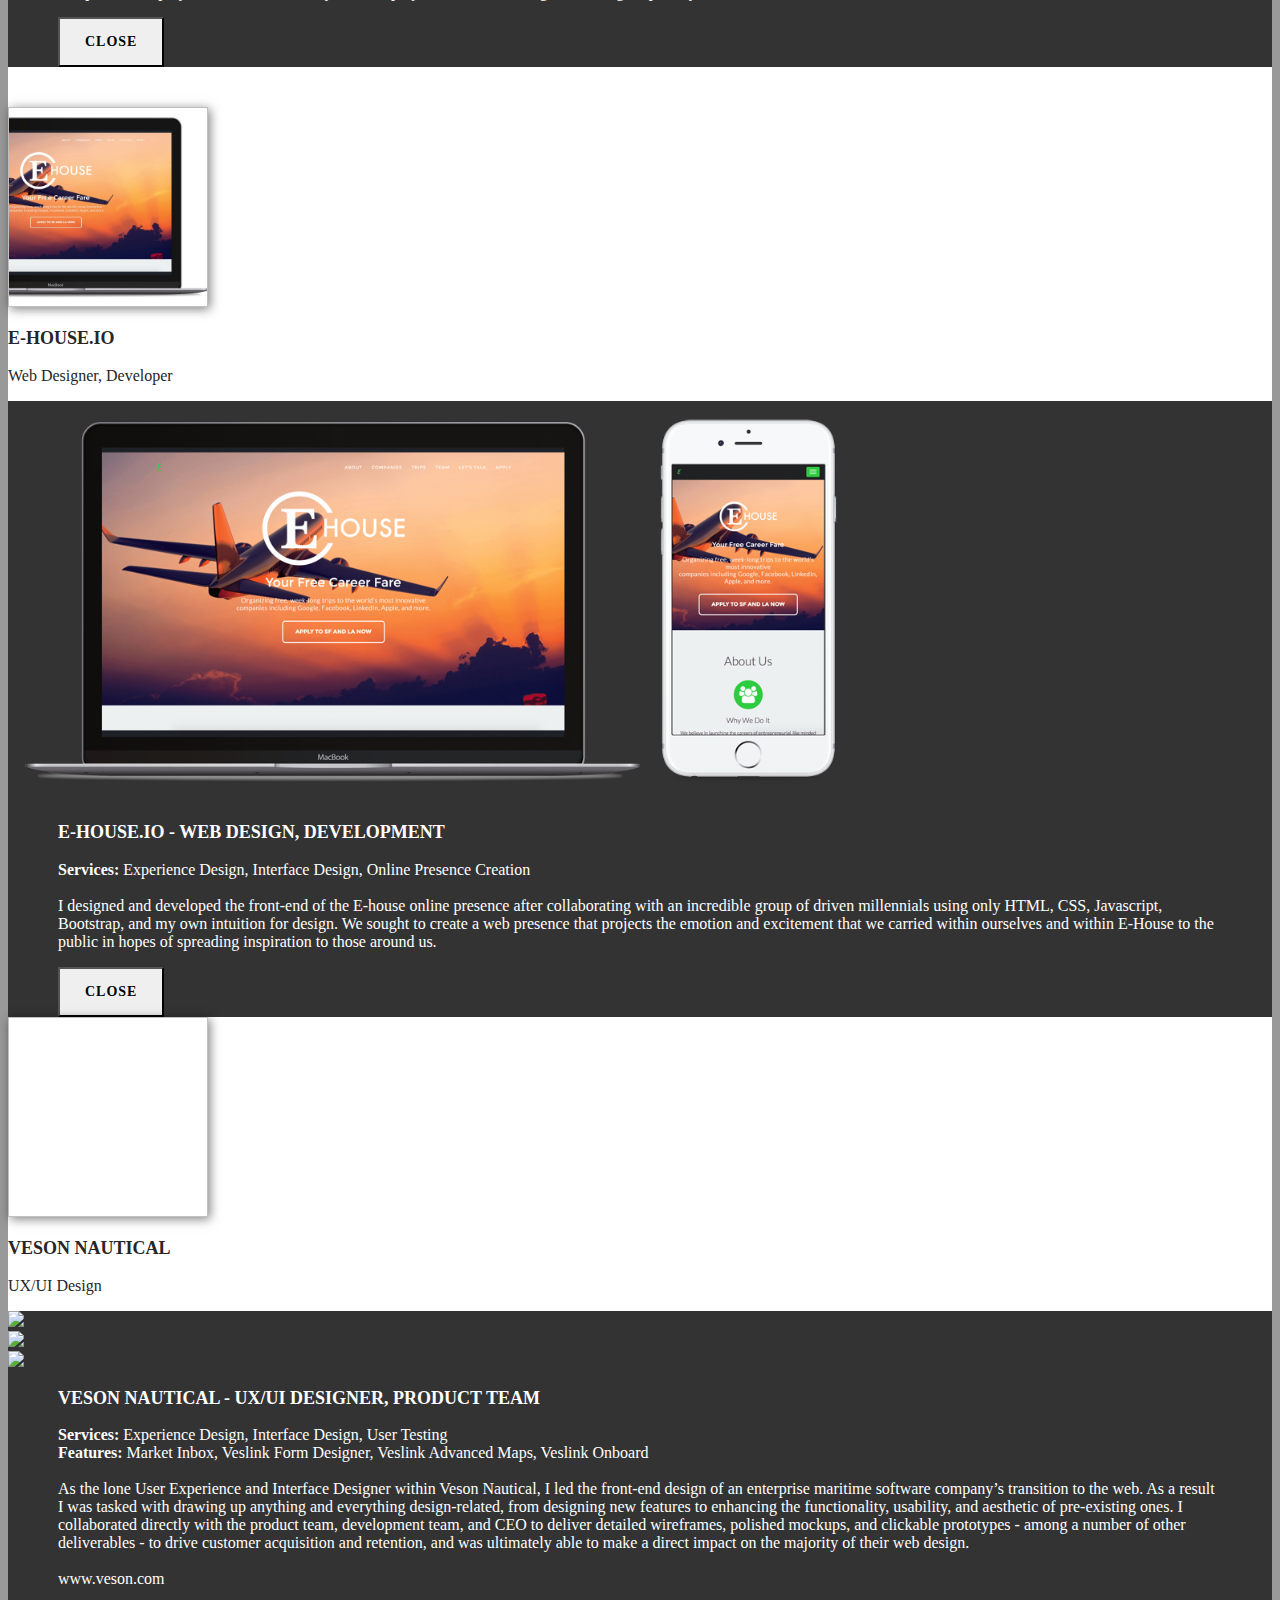
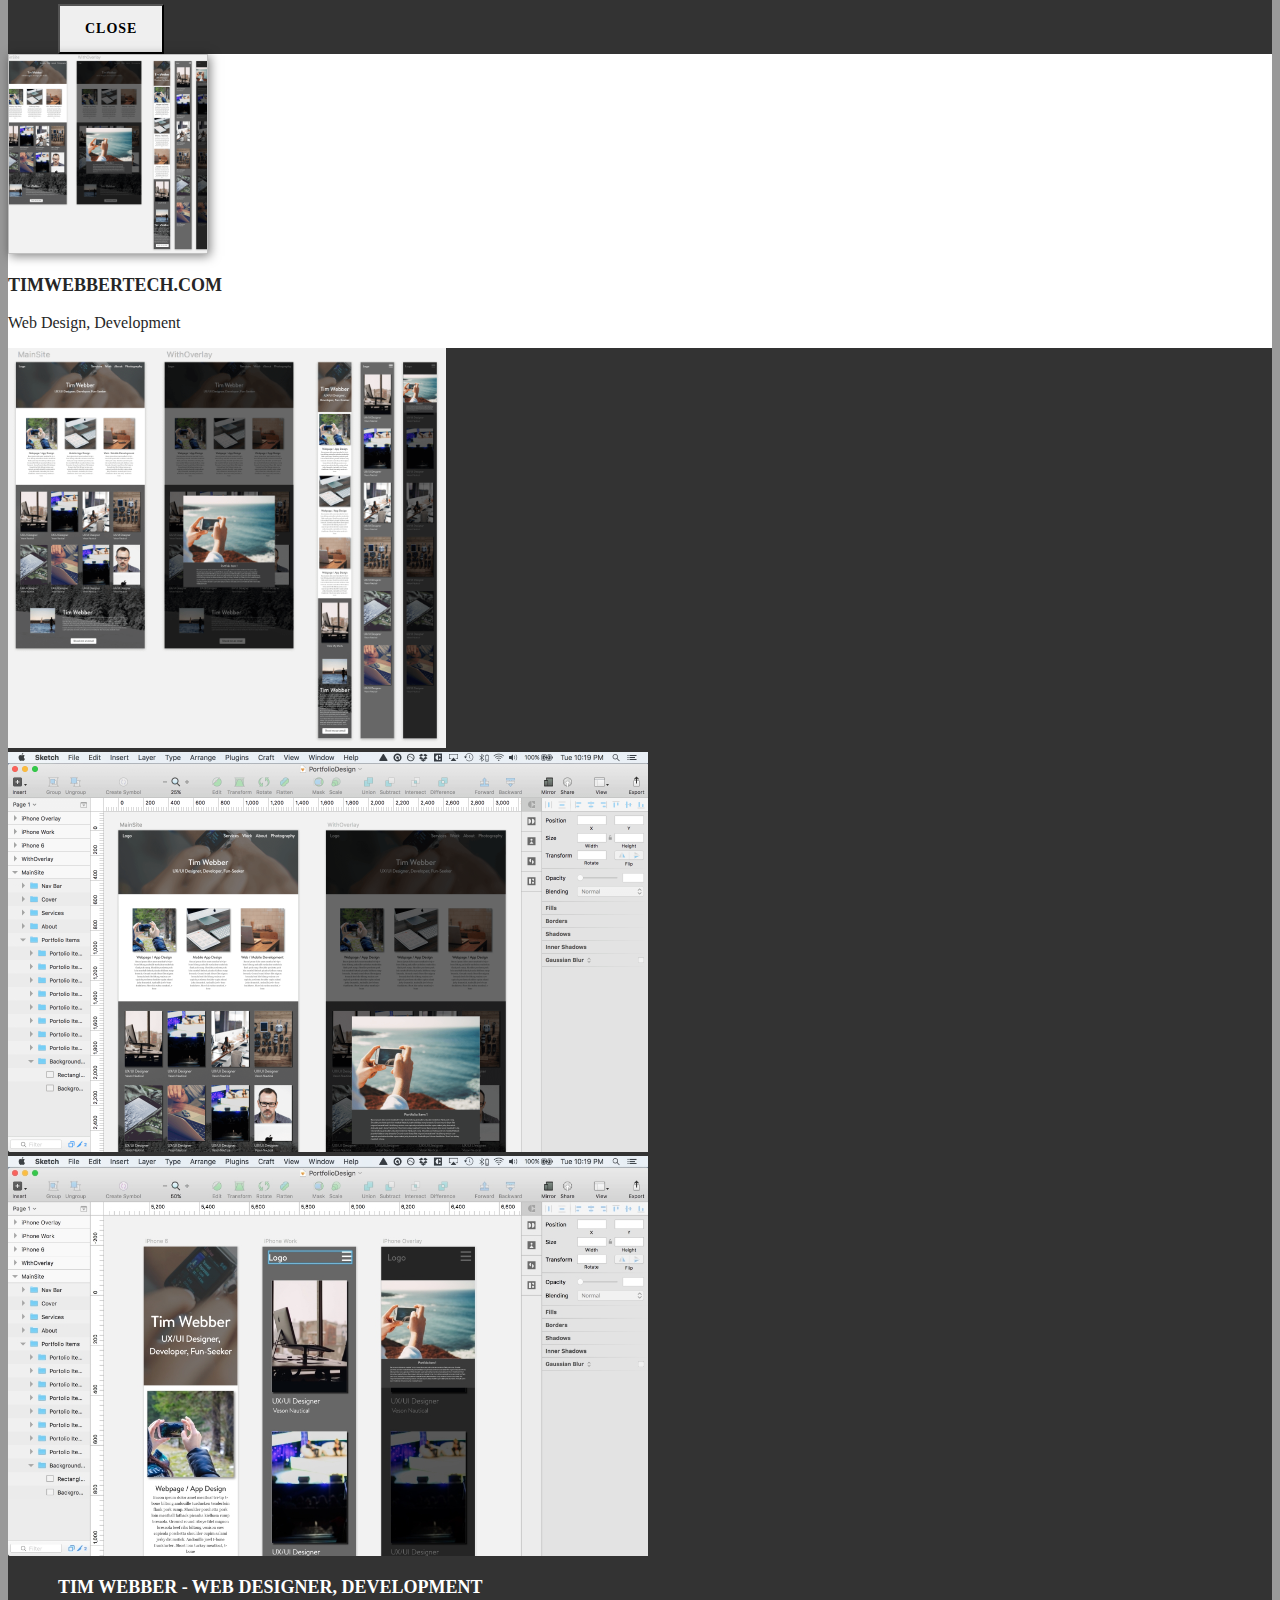
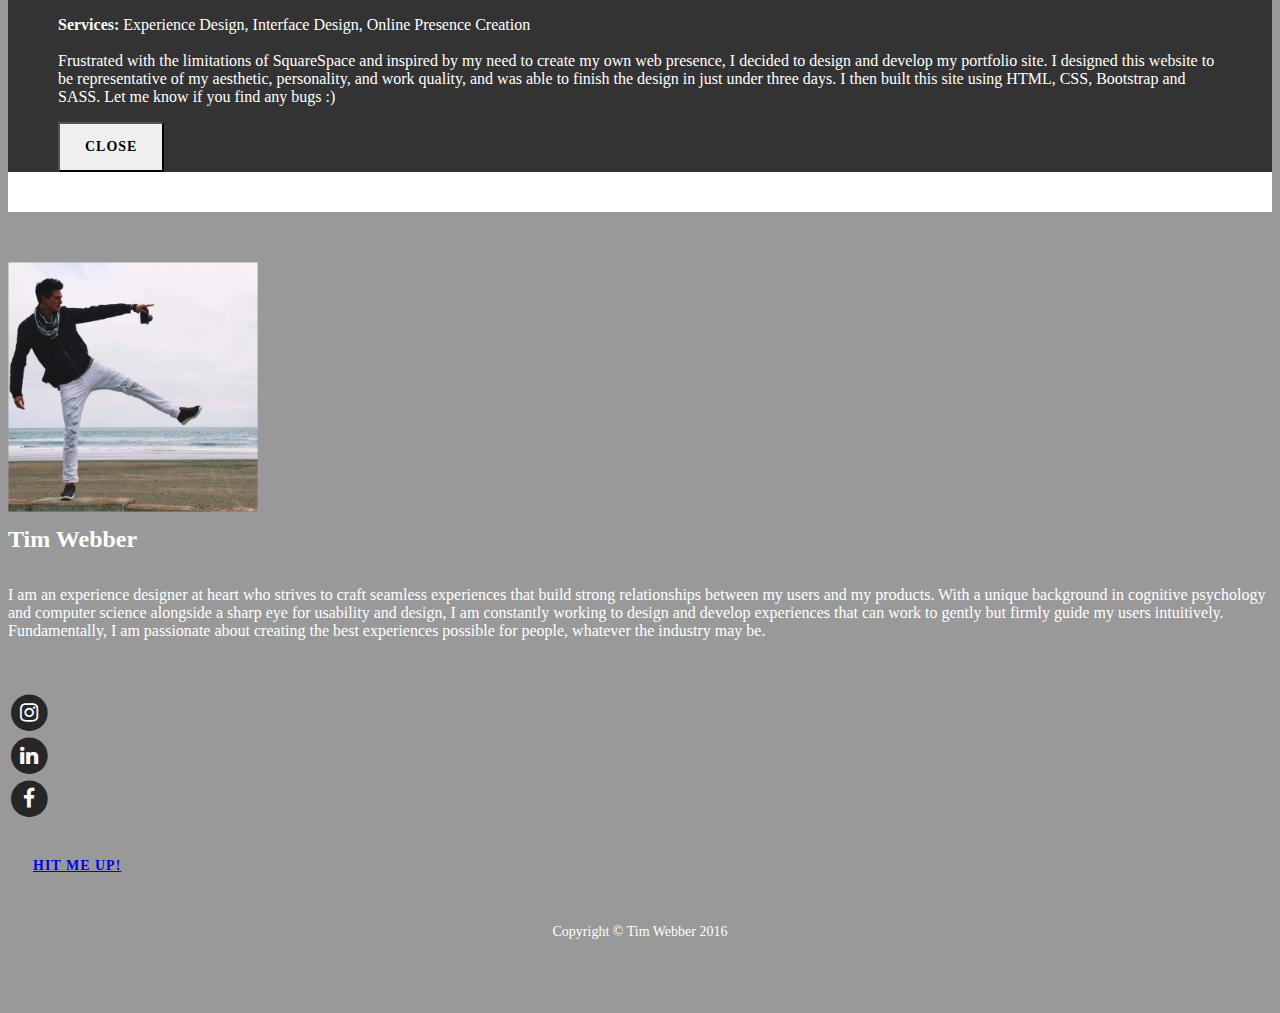
==== commit 367281ce: "added parralax" ====
--- a/index.html
+++ b/index.html
@@ -29,7 +29,7 @@
 
 </head>
 
-<body>
+<body style="background-color: #999">
 
     <!-- Navigation -->
     <nav class="navbar navbar-default navbar-custom navbar-fixed-top">
@@ -76,7 +76,7 @@
                     <div class="site-heading">
                         <h1>Tim Webber</h1>
                         <hr class="small">
-                        <h2 class="black">UX/UI Designer, Developer,<br>Fun-Seeker</h2>
+                        <h2 class="black">UX/UI Designer + Developer</h2>
                     </div>
                 </div>
             </div>
@@ -84,52 +84,235 @@
     </header>
 
     <!-- Services -->
-    <div class="servicesContainer">
+    <div class="servicesContainer parralax-window" data-parallax="scroll" data-image-src="img/services/windowcomputer.jpg">
       <div class="container">
           <div id="services" class="row">
               <div class="col-md-4 col-md-offset-2 text-center servicesBoxes">
                   <img class="servicesImage" src="img/services/do.png">
                   <h3 class="white"> What I Do</h3>
-                  <p class="whitep">Primarily a UX/UI Designer for both web and mobile apps, I focus on building the most friction-free, intuitive experiences possible through user-centric design.</p>
+                  <p class="whitep">As a UX/UI Designer for both web and mobile apps, I focus on building the most accesible, intuitive experiences possible through user-centric design.</p>
               </div>
               <div class="col-md-4 text-center servicesBoxes">
                   <img class="servicesImage" src="img/services/think.png">
                   <h3 class="white"> What I Think About</h3>
-                  <p class="whitep"> I succeed in crafting seemlessly intuitive experiences by assuming a full user perspective during the research/planning/wireframe stages. <br></p>
+                  <p class="whitep"> I am able to craft seemless and easily understood experiences by assuming a full user perspective during the research/planning/wireframe/mockup/prototyping/production stages. <br></p>
               </div>
               <div class="col-md-4 col-md-offset-4 text-center servicesBoxes nextRow">
                   <img class="servicesImage" src="img/services/together.png">
                   <h3 class="white"> How We Do It Together</h3>
-                  <p class="whitep">A UX/UI Designer is a small but critical part of the team. I'm constantly incorporating the perspectives and opinions of all clients and teammembers to ensure the customer experience is consistent throughout. </p>
+                  <p class="whitep">A UX/UI Designer is a small but critical part of the Product team. I strive to regularly incorporate the perspectives and opinions of all clients and teammembers to ensure the customer experience is consistent throughout the creative process. </p>
               </div>
           </div>
       </div>
     </div>
-    <!-- Portfolio Items -->
+    <!-- All Portfolio Items -->
     <div class="fullContainer">
         <div class="container portfolioContainer text-center">
             <div id="portfolio" class="row">
+
+            <!-- PortfolioItem -->
+                <div class="col-md-3 col-md-offset-2 portolioItem">
+                    <img class="portfolioCoverImage CoverImage6" data-toggle="modal" data-target=".modal6" >
+                    <h3 class="black"> GamerDuel</h3>
+                    <p class="blackp"> UX/UI Design </p>
+                </div>
+                <!-- Sixth Modal -->
+                <div class="slideUp modal fade modal6" tabindex="-1" role="dialog" aria-labelledby="myLargeModalLabel" aria-hidden="true">
+                  <div class="modal-dialog modal-lg">
+                    <div class="modal-content">
+                      <div id="carousel6" class="carousel slide" data-ride="carousel" data-interval="false">
+                <!-- Wrapper for slides -->
+                          <div class="carousel-inner">
+                            <div class="item active">
+                              <img class="img-responsive modalImage" src="img/gamerduel/1FinalOnboarding.png">
+                            </div>
+                            <div class="item">
+                              <img class="img-responsive modalImage" src="img/gamerduel/2NewChallenges.png">
+                            </div>
+                            <div class="item">
+                              <img class="img-responsive modalImage" src="img/gamerduel/3NewInterfaceItems.png">
+                            </div>
+                          </div>
+                <!-- Controls -->
+                          <a class="left carousel-control" href="#carousel6" role="button" data-slide="prev">
+                            <span class="glyphicon glyphicon-chevron-left"></span>
+                          </a>
+                          <a class="right carousel-control" href="#carousel6" role="button" data-slide="next">
+                            <span class="glyphicon glyphicon-chevron-right"></span>
+                          </a>
+                        </div>
+                        <div class="bottomModal">
+                        <h3 class="white"> GamerDuel - UX/UI DESIGN </h3>
+                              <p class="whitep"> <span style="font-weight: bold">Services: </span>Experience Design, Interface Design <br><span style="font-weight: bold">Features:</span> New User Onboarding, Empty Challenges, Visual Design
+                                <br><br>Upon graduating Northeastern, I spent a couple of days at Gamerduel - a seed-funded startup located within the NorthOut incubator in Downtown Boston. Fueling my desire to submerge myself into a startup (albeit very briefly), I spent hours talking business direction and design values with the 2-man team, along with a multitude of other entrepreneurs in the incubator space. I also redesigned some UX items, including new user on boarding experience, empty challenge engagement, and visual design. As seen in the first image above, I simplified their new user on boarding flow to provide a clean 3-step explanation of services and reduce overhead to joining the platform. I also drove engagement by designing a new challenge suggestion item in the challenges page if no challenges were present, rather than just showing nothing (Image #2). Lastly, I gave the feed and challenge items a visual redesign to improve space efficiency and bring an overall cleaner look (Image #3). <br><br> www.veson.com</p>
+                                <button type="button" class="btn btn-default" data-dismiss="modal">Close</button>
+                        </div>
+                    </div>
+                  </div>
+                </div>
+
+
+
+            <!-- PortfolioItem -->
+                <div class="col-md-3 portolioItem">
+                    <img class="portfolioCoverImage CoverImage5" data-toggle="modal" data-target=".modal5">
+                    <h3 class="black"> NEU COOL</h3>
+                    <p class="blackp"> UX, Mobile App UI </p>
+                </div>
+                <!-- First Modal -->
+                <div class="slideUp modal fade modal5" tabindex="-1" role="dialog" aria-labelledby="myLargeModalLabel" aria-hidden="true">
+                  <div class="modal-dialog modal-lg">
+                    <div class="modal-content">
+                      <div id="carousel5" class="carousel slide" data-ride="carousel" data-interval="false">
+                <!-- Wrapper for slides -->
+                          <div class="carousel-inner">
+                            <div class="item active">
+                             <img class="img-responsive modalImage" src="img/principlesproject/1intro.gif">
+                            </div>
+                            <div class="item">
+                              <img class="img-responsive modalImage" src="img/principlesproject/2sidebyside.png">
+                            </div>
+                            <div class="item">
+                              <img class="img-responsive modalImage" src="img/principlesproject/3experience.png">
+                            </div>
+                          </div>
+                <!-- Controls -->
+                          <a class="left carousel-control" href="#carousel5" role="button" data-slide="prev">
+                            <span class="glyphicon glyphicon-chevron-left"></span>
+                          </a>
+                          <a class="right carousel-control" href="#carousel5" role="button" data-slide="next">
+                            <span class="glyphicon glyphicon-chevron-right"></span>
+                          </a>
+                        </div>
+                        <div class="bottomModal">
+                        <h3 class="white"> Northeastern University Co-Op Application Process - UX, Mobile App UI</h3>
+                              <p class="whitep"> <span style="font-weight: bold">Services: </span>Experience Design, Mobile Interface Design
+                                <br><br>For our final Design Process, Context and Systems project, my team and I chose to improve the fundamental application structure that Northeastern University students use to apply to Co-Ops. I chose to design a mobile interface to bring our user experience modifications to life and streamline the convoluted Co-Op application processes used throughout Northeastern University.<br><br>
+                                <span style="font-weight: bold">The Old: </span> After conducting basic research and student surveys, we discovered that each college within Northeastern utilized a different application structure for Co-Op jobs, as seen in the effort charts above. These discrepancies created considerable confusion for dual-major students, as well those students looking to apply to Co-Ops not directly related to their major or college. On the interface side, we observed an unnecessarily complicated user-flow of viewing and rating job prospects in myNEU Cool. With five slightly different bins in which students could view jobs, including “All Jobs,” “Very Interested,” “Moderately Interested,”Not Very Interested,” “Do Not Apply,” and “Not Selected”, there was a great deal of redundancy and ample room for improvement.<br><br>
+                                <span style="font-weight: bold">The New: </span> We adopted the current College of Computer and Information Science model as the model application process for students. Rather than confuse students with differing levels of interest, we created three bins of jobs on the interface side: “Available,” “Interested,” and “Archived", the latter of which would be designated as jobs of no interest to be removed from the general listing of jobs. Users of our app would be able swipe individual jobs to mark interested or archive (see next page), batch select multiple jobs to mark interested or archived (see next page), and click on specific jobs to view the details and mark interested or archive.</p>
+                                <button type="button" class="btn btn-default" data-dismiss="modal">Close</button>
+                        </div>
+                    </div>
+                  </div>
+                </div>
+
+
+
                 <!-- PortfolioItem -->
-                <div class="col-sm-3 portolioItem">
+                <div class="col-md-3 portolioItem ">
+                    <img class="portfolioCoverImage CoverImage2" data-toggle="modal" data-target=".modal2">
+                    <h3 class="black"> Email Client - Preview</h3>
+                    <p class="blackp"> UX/UI Design </p>
+                </div>
+                <!-- Second Modal -->
+                <div class="slideUp modal fade modal2" tabindex="-1" role="dialog" aria-labelledby="myLargeModalLabel" aria-hidden="true">
+                  <div class="modal-dialog modal-lg">
+                    <div class="modal-content">
+                      <div id="carousel2" class="carousel slide" data-ride="carousel" data-interval="false">
+                <!-- Wrapper for slides -->
+                          <div class="carousel-inner">
+                            <div class="item active">
+                             <img class="img-responsive modalImage" src="img/email/BoardExport.png">
+                            </div>
+                            <div class="item">
+                              <img class="img-responsive modalImage" src="img/email/sketch1.jpg">
+                            </div>
+                            <div class="item">
+                              <img class="img-responsive modalImage" src="img/email/sketch2.jpg">
+                            </div>
+                            <div class="item">
+                              <img class="img-responsive modalImage" src="img/email/sketch3.jpg">
+                            </div>
+                            <div class="item">
+                              <img class="img-responsive modalImage" src="img/email/sketch4.jpg">
+                            </div>
+                            <div class="item">
+                              <img class="img-responsive modalImage" src="img/email/sketch5.jpg">
+                            </div>
+                            <div class="item">
+                              <img class="img-responsive modalImage" src="img/email/sketch6.jpg">
+                            </div>
+                          </div>
+                <!-- Controls -->
+                          <a class="left carousel-control" href="#carousel2" role="button" data-slide="prev">
+                            <span class="glyphicon glyphicon-chevron-left"></span>
+                          </a>
+                          <a class="right carousel-control" href="#carousel2" role="button" data-slide="next">
+                            <span class="glyphicon glyphicon-chevron-right"></span>
+                          </a>
+                        </div>
+                        <div class="bottomModal">
+                        <h3 class="white"> Email Client, Early Preview - UX/UI Design</h3>
+                              <p class="whitep"> <span style="font-weight: bold">Services: </span>Experience Design, Interface Design
+                                <br><br>This is an extremely early design prototype preview for a game-changing email app. As an email Poweruser, I have yet to find an email client as simple, functional, and efficient as I would like. That said, my goal for this project was to design an email client based on simplicity and efficiency to cater towards both other power users and those older relatives who have no technical ability whatsoever. <br><br>Some problems with Mobile Email include: restricted views to one e-mail message per screen, an inability to swipe from email to email, having to view an email on another page (past the main home screen), and being unable to download attachments on another page. These limitations result in unnecessary delays and longer loading times for the user which, in today’s world, give rise to immense frustration. <br><br>The main goal of this app is to give the user all visibility and functionality needed for their emails directly from the home screen, so that the need for additional time and effort to dive into individual emails is eliminated.<br><br>I've placed this project on hold indefinitely as other projects have been designated as higher priority. - TW, 03/2016</p>
+                                <button type="button" class="btn btn-default" data-dismiss="modal">Close</button>
+                        </div>
+                    </div>
+                  </div>
+                </div>
+
+
+
+            <!-- BREAK -->
+
+
+
+                
+
+
+
+                
+            </div>
+            <div class="row">
+            <!-- PortfolioItem -->
+                <div class="col-md-3 col-md-offset-2 portolioItem">
+                    <img class="portfolioCoverImage CoverImage3" data-toggle="modal" data-target=".modal3">
+                    <h3 class="black"> E-house.io</h3>
+                    <p class="blackp"> Web Designer, Developer </p>
+                </div>
+                <!-- Third Modal -->
+                <div class="slideUp modal fade modal3" tabindex="-1" role="dialog" aria-labelledby="myLargeModalLabel" aria-hidden="true">
+                  <div class="modal-dialog modal-lg">
+                    <div class="modal-content">
+                      <div id="carousel3" class="carousel slide" data-ride="carousel" data-interval="false">
+                <!-- Wrapper for slides -->
+                          <div class="carousel-inner">
+                            <div class="item active">
+                             <img class="img-responsive modalImage" src="img/ehouse/ehouseboard.png">
+                            </div>
+                          </div>
+                <!-- Controls -->
+                        </div>
+                        <div class="bottomModal">
+                        <h3 class="white"> E-house.io - Web Design, Development</h3>
+                              <p class="whitep"> <span style="font-weight: bold">Services: </span>Experience Design, Interface Design, Online Presence Creation
+                                <br><br>I designed and developed the front-end of the E-house online presence after collaborating with an incredible group of driven millennials using only HTML, CSS, Javascript, Bootstrap, and my own intuition for design. We sought to create a web presence that projects the emotion and excitement that we carried within ourselves and within E-House to the public in hopes of spreading inspiration to those around us. </p>
+                                <button type="button" class="btn btn-default" data-dismiss="modal">Close</button>
+                        </div>
+                    </div>
+                  </div>
+                </div>
+
+
+
+            <!-- PortfolioItem -->
+                <div class="col-md-3 portolioItem">
                     <img class="portfolioCoverImage CoverImage1" data-toggle="modal" data-target=".modal1" >
                     <h3 class="black"> Veson Nautical</h3>
                     <p class="blackp"> UX/UI Design </p>
                 </div>
-                <!-- First Modal -->
-                <div class="modal fade modal1" tabindex="-1" role="dialog" aria-labelledby="myLargeModalLabel" aria-hidden="true">
+                <!-- Fourth Modal -->
+                <div class="slideUp modal fade modal1" tabindex="-1" role="dialog" aria-labelledby="myLargeModalLabel" aria-hidden="true">
                   <div class="modal-dialog modal-lg">
                     <div class="modal-content">
                       <div id="carousel1" class="carousel slide" data-ride="carousel" data-interval="false">
                 <!-- Wrapper for slides -->
                           <div class="carousel-inner">
                             <div class="item active">
-                             <img class="img-responsive modalImage" src="img/veson/1maps.png">
+                              <img class="img-responsive modalImage" src="img/veson/3form.png">
                             </div>
                             <div class="item">
                               <img class="img-responsive modalImage" src="img/veson/2maps.png">
-                            </div>
-                            <div class="item">
-                              <img class="img-responsive modalImage" src="img/veson/3form.png">
                             </div>
                             <div class="item">
                               <img class="img-responsive modalImage" src="img/veson/4form.png">
@@ -146,128 +329,23 @@
                         <div class="bottomModal">
                         <h3 class="white"> VESON NAUTICAL - UX/UI DESIGNER, PRODUCT TEAM </h3>
                               <p class="whitep"> <span style="font-weight: bold">Services: </span>Experience Design, Interface Design, User Testing <br><span style="font-weight: bold">Features:</span> Market Inbox, Veslink Form Designer, Veslink Advanced Maps, Veslink Onboard
-                                <br><br>Serving as the lone User Experience and Interface Designer within the company, I have been leading the front-end design of an enterprise maritime software company’s transition to web - from designing completely new features to enhancing the functionality, usability and aesthetic of pre-existing ones. Collaborating directly with the product team, development team and CEO, I delivered detailed wireframes, polished mockups and clickable prototypes - among a number of other deliverables - to drive customer acquisition and retention. <br><br> www.veson.com</p>
-                                <button type="button" class="btn btn-default" data-dismiss="modal">Close</button>
-                        </div>
-                    </div>
-                  </div>
-                </div>
+                                <br><br>As the lone User Experience and Interface Designer within Veson Nautical, I led the front-end design of an enterprise maritime software company’s transition to the web. As a result I was tasked with drawing up anything and everything design-related, from designing new features to enhancing the functionality, usability, and aesthetic of pre-existing ones. I collaborated directly with the product team, development team, and CEO to deliver detailed wireframes, polished mockups, and clickable prototypes - among a number of other deliverables - to drive customer acquisition and retention, and was ultimately able to make a direct impact on the majority of their web design. <br><br> www.veson.com</p>
+                                <button type="button" class="btn btn-default" data-dismiss="modal">Close</button>
+                        </div>
+                    </div>
+                  </div>
+                </div>
+
+
 
                 <!-- PortfolioItem -->
-                <div class="col-sm-3 portolioItem ">
-                    <img class="portfolioCoverImage CoverImage2" data-toggle="modal" data-target=".modal2">
-                    <h3 class="black"> Email Client - Preview</h3>
-                    <p class="blackp"> UX/UI Design </p>
-                </div>
-                <!-- Second Modal -->
-                <div class="modal fade modal2" tabindex="-1" role="dialog" aria-labelledby="myLargeModalLabel" aria-hidden="true">
-                  <div class="modal-dialog modal-lg">
-                    <div class="modal-content">
-                      <div id="carousel2" class="carousel slide" data-ride="carousel" data-interval="false">
-                <!-- Wrapper for slides -->
-                          <div class="carousel-inner">
-                            <div class="item active">
-                             <img class="img-responsive modalImage" src="img/email/1pic.png">
-                            </div>
-                            <div class="item">
-                              <img class="img-responsive modalImage" src="img/email/2pic.png">
-                            </div>
-                            <div class="item">
-                              <img class="img-responsive modalImage" src="img/email/3pic.png">
-                            </div>
-                            <div class="item">
-                              <img class="img-responsive modalImage" src="img/email/4pic.png">
-                            </div>
-                            <div class="item">
-                              <img class="img-responsive modalImage" src="img/email/5pic.png">
-                            </div>
-                            <div class="item">
-                              <img class="img-responsive modalImage" src="img/email/sketch1.jpg">
-                            </div>
-                            <div class="item">
-                              <img class="img-responsive modalImage" src="img/email/sketch2.jpg">
-                            </div>
-                            <div class="item">
-                              <img class="img-responsive modalImage" src="img/email/sketch3.jpg">
-                            </div>
-                            <div class="item">
-                              <img class="img-responsive modalImage" src="img/email/sketch4.jpg">
-                            </div>
-                            <div class="item">
-                              <img class="img-responsive modalImage" src="img/email/sketch5.jpg">
-                            </div>
-                            <div class="item">
-                              <img class="img-responsive modalImage" src="img/email/sketch6.jpg">
-                            </div>
-                          </div>
-                <!-- Controls -->
-                          <a class="left carousel-control" href="#carousel2" role="button" data-slide="prev">
-                            <span class="glyphicon glyphicon-chevron-left"></span>
-                          </a>
-                          <a class="right carousel-control" href="#carousel2" role="button" data-slide="next">
-                            <span class="glyphicon glyphicon-chevron-right"></span>
-                          </a>
-                        </div>
-                        <div class="bottomModal">
-                        <h3 class="white"> Email Client, Early Preview - UX/UI Design</h3>
-                              <p class="whitep"> <span style="font-weight: bold">Services: </span>Experience Design, Interface Design
-                                <br><br>This is an extremely early design prototype preview for a game-changing email app. As an email Poweruser, I have yet to find an email client as simple, functional and efficient as I would like to have. That said, my goal for this project is to design an email client based on simplicity and efficiency to cater towards both power users and that older relative who has no technical ability whatsoever. <br><br>Some problems with Mobile Email include: 1 e-mail message per screen, unable to swipe from email to email, must view an email on another page (past the main home screen), and download attachments on another page. These result in unnecessary wait and loading times for the user which, in today’s world, result in much frustration. <br><br>As one may infer, the main goal of this app is to give the user all visibility and functionality needed for their emails directly from the home screen, so that taking the time to dive into each individual email is eliminated.<br><br>I've placed this project on hold indefinitely, as other projects have come up with higher priority. - TW, 03/2016</p>
-                                <button type="button" class="btn btn-default" data-dismiss="modal">Close</button>
-                        </div>
-                    </div>
-                  </div>
-                </div>
-                <!-- PortfolioItem -->
-                <div class="col-sm-3 portolioItem">
-                    <img class="portfolioCoverImage CoverImage3" data-toggle="modal" data-target=".modal3">
-                    <h3 class="black"> E-house.io</h3>
-                    <p class="blackp"> Web Designer, Developer </p>
-                </div>
-                <!-- Third Modal -->
-                <div class="modal fade modal3" tabindex="-1" role="dialog" aria-labelledby="myLargeModalLabel" aria-hidden="true">
-                  <div class="modal-dialog modal-lg">
-                    <div class="modal-content">
-                      <div id="carousel3" class="carousel slide" data-ride="carousel" data-interval="false">
-                <!-- Wrapper for slides -->
-                          <div class="carousel-inner">
-                            <div class="item active">
-                             <img class="img-responsive modalImage" src="img/ehouse/1.png">
-                            </div>
-                            <div class="item">
-                              <img class="img-responsive modalImage" src="img/ehouse/2.png">
-                            </div>
-                            <div class="item">
-                              <img class="img-responsive modalImage" src="img/ehouse/3.png">
-                            </div>
-                            <div class="item">
-                              <img class="img-responsive modalImage" src="img/ehouse/4.png">
-                            </div>
-                          </div>
-                <!-- Controls -->
-                          <a class="left carousel-control" href="#carousel3" role="button" data-slide="prev">
-                            <span class="glyphicon glyphicon-chevron-left"></span>
-                          </a>
-                          <a class="right carousel-control" href="#carousel3" role="button" data-slide="next">
-                            <span class="glyphicon glyphicon-chevron-right"></span>
-                          </a>
-                        </div>
-                        <div class="bottomModal">
-                        <h3 class="white"> E-house.io - Web Design, Development</h3>
-                              <p class="whitep"> <span style="font-weight: bold">Services: </span>Experience Design, Interface Design, Online Presence Creation
-                                <br><br>Collaborating with an incredible group of driven millennials, I designed and developed the front-end of the E-house online presence using simply HTML, CSS, Javascript, Bootstrap, and my design intuition. The goals for this project were to create a web presence that projects the emotion and excitement that we carry within E-House to the public, in hopes of spreading inspiration to those around us. </p>
-                                <button type="button" class="btn btn-default" data-dismiss="modal">Close</button>
-                        </div>
-                    </div>
-                  </div>
-                </div>
-                <!-- PortfolioItem -->
-                <div class="col-sm-3 portolioItem">
+                <div class="col-md-3 portolioItem">
                     <img class="portfolioCoverImage CoverImage4" data-toggle="modal" data-target=".modal4">
-                    <h3 class="black"> Tim Webber</h3>
+                    <h3 class="black"> timwebbertech.com</h3>
                     <p class="blackp"> Web Design, Development </p>
                 </div>
-                <!-- Fourth Modal -->
-                <div class="modal fade modal4" tabindex="-1" role="dialog" aria-labelledby="myLargeModalLabel" aria-hidden="true">
+                <!-- Fifth Modal -->
+                <div class="slideUp modal fade modal4" tabindex="-1" role="dialog" aria-labelledby="myLargeModalLabel" aria-hidden="true">
                   <div class="modal-dialog modal-lg">
                     <div class="modal-content">
                       <div id="carousel4" class="carousel slide" data-ride="carousel" data-interval="false">
@@ -294,52 +372,26 @@
                         <div class="bottomModal">
                         <h3 class="white"> Tim Webber - Web Designer, Development</h3>
                               <p class="whitep"> <span style="font-weight: bold">Services: </span>Experience Design, Interface Design, Online Presence Creation
-                                <br><br>Frustrated with the limitations of SquareSpace and inspired by my own need to create my own presence, I decided to design and develop my portfolio site and ditch my past SquareSpace presence. Taking a total of about 3 days, I designed an online web presence representative of my aesthetic, personality and work quality. I then built this site using HTML, CSS, Bootstrap and SASS. Let me know if you find any bugs :)</p>
-                                <button type="button" class="btn btn-default" data-dismiss="modal">Close</button>
-                        </div>
-                    </div>
-                  </div>
-                </div>
-            </div>
-            <!--<div class="row">
-                <!-- PortfolioItem
-                <div class="col-sm-3 portolioItem">
-                    <img class="portfolioCoverImage">
-                    <h3 class="white"> Veson Nautical</h3>
-                    <p class="whitep"> UX/UI Designer </p>
-                </div>
-                <!-- PortfolioItem
-                <div class="col-sm-3 portolioItem">
-                    <img class="portfolioCoverImage">
-                    <h3 class="white"> Veson Nautical</h3>
-                    <p class="whitep"> UX/UI Designer </p>
-                </div>
-                <!-- PortfolioItem
-                <div class="col-sm-3 portolioItem">
-                    <img class="portfolioCoverImage">
-                    <h3 class="white"> Veson Nautical</h3>
-                    <p class="whitep"> UX/UI Designer </p>
-                </div>
-                <!-- PortfolioItem
-                <div class="col-sm-3 portolioItem">
-                    <img class="portfolioCoverImage">
-                    <h3 class="white"> Veson Nautical</h3>
-                    <p class="whitep"> UX/UI Designer </p>
-                </div>-->
+                                <br><br>Frustrated with the limitations of SquareSpace and inspired by my need to create my own web presence, I decided to design and develop my portfolio site. I designed this website to be representative of my aesthetic, personality, and work quality, and was able to finish the design in just under three days. I then built this site using HTML, CSS, Bootstrap and SASS. Let me know if you find any bugs :)</p>
+                                <button type="button" class="btn btn-default" data-dismiss="modal">Close</button>
+                        </div>
+                    </div>
+                  </div>
+                </div>
             </div>
         </div> 
     </div>
 
     <!-- Footer -->
-    <footer>
-        <div id="footer" class="container">
+    <footer id="footer" class="parralax-window" data-parallax="scroll" data-image-src="img/hipsterdesk.jpg">
+        <div class="container">
             <div class="row">
                 <div class="col-md-2 col-md-offset-2">
-                    <img class="bioImage" src="img/headshot.png">
+                    <img class="bioImage" src="img/profilepic.gif">
                 </div>
                 <div class="col-md-5 col-md-offset-1">
                     <h2 class="white">Tim Webber</h2> <br>
-                    <p class="whitep">I'm an experience designer at heart. I strive to craft seamless experiences that build strong relationships between my users and my products. With a unique blend of cognitive psychology, computer science technical ability and a sharp eye for usability and design, I'm constantly working to design and develop experiences that can work to gently guide my users and become inherently natural. Fundamentally, I'm passionate about making the best experiences possible for people and to make them happy, whatever the industry may be. </p>
+                    <p class="whitep">I am an experience designer at heart who strives to craft seamless experiences that build strong relationships between my users and my products. With a unique background in cognitive psychology and computer science alongside a sharp eye for usability and design, I am constantly working to design and develop experiences that can work to gently but firmly guide my users intuitively. Fundamentally, I am passionate about creating the best experiences possible for people, whatever the industry may be. </p>
                 </div>
             </div>
             <br><br>
@@ -376,7 +428,7 @@
                         <a href="mailto:timwebber01@gmail.com"<button type="button" class="text-center btn btn-default">Hit me up!</button></a>
                     </div>
                     <br><br>
-                    <p class="copyright text-muted">Copyright &copy; Tim Webber 2016</p>
+                    <p class="copyright whitep">Copyright &copy; Tim Webber 2016</p>
                 </div>
                 
             </div>
@@ -384,7 +436,10 @@
     </footer>
 
     <!-- jQuery -->
-    <script src="js/jquery.js"></script>
+    <script src="js/jquery.min.js"></script>
+    <script src="js/parallax.min.js"></script>
+    <script src="js/jquery.mobile.custom.min.js"></script>
+    
 
     <!-- Bootstrap Core JavaScript -->
     <script src="js/bootstrap.min.js"></script>
--- a/css/timstyle.css
+++ b/css/timstyle.css
@@ -1,3 +1,46 @@
+/*!
+ * Animation
+ */
+/*
+==============================================
+slideUp
+==============================================
+*/
+.slideUp {
+  animation-name: slideUp;
+  -webkit-animation-name: slideUp;
+  animation-duration: 1s;
+  -webkit-animation-duration: 1s;
+  animation-timing-function: ease;
+  -webkit-animation-timing-function: ease;
+  visibility: visible !important; }
+
+@keyframes slideUp {
+  0% {
+    transform: translateY(100%); }
+  50% {
+    transform: translateY(-8%); }
+  65% {
+    transform: translateY(4%); }
+  80% {
+    transform: translateY(-4%); }
+  95% {
+    transform: translateY(2%); }
+  100% {
+    transform: translateY(0%); } }
+@-webkit-keyframes slideUp {
+  0% {
+    -webkit-transform: translateY(100%); }
+  50% {
+    -webkit-transform: translateY(-8%); }
+  65% {
+    -webkit-transform: translateY(4%); }
+  80% {
+    -webkit-transform: translateY(-4%); }
+  95% {
+    -webkit-transform: translateY(2%); }
+  100% {
+    -webkit-transform: translateY(0%); } }
 /*!
  * Fonts
  */
@@ -113,7 +156,8 @@
   background-image: no-repeat;
   background-size: cover;
   background-position: center;
-  */ }
+  */
+  padding-bottom: 40px; }
 
 .portfolioItem {
   text-align: left; }
@@ -135,17 +179,23 @@
   opacity: 0.5; }
 
 .CoverImage1 {
-  background-image: url("../img/veson/1maps.png");
+  background-image: url("../img/veson/3form.png");
   border: none; }
 
 .CoverImage2 {
-  background-image: url("../img/email/1pic.png"); }
+  background-image: url("../img/email/emailwhitebackground.png"); }
 
 .CoverImage3 {
-  background-image: url("../img/ehouse/1.png"); }
+  background-image: url("../img/ehouse/ehousewhitebackground.png"); }
 
 .CoverImage4 {
   background-image: url("../img/portfoliosite/1.png"); }
+
+.CoverImage5 {
+  background-image: url("../img/principlesproject/1intro.gif"); }
+
+.CoverImage6 {
+  background-image: url("../img/gamerduel/WhiteBackgroundFinalOnboarding.png"); }
 
 .modalImage {
   margin: 0 auto;
@@ -157,12 +207,16 @@
 .bottomModal {
   padding: 0px 50px 0px 50px; }
 
+.modal {
+  visibility: hidden; }
+
 /*!
  * Services
- */
+ 
+
 .servicesContainer {
-  background-color: #262626; }
-
+    background-color: $blackparagraph;
+}*/
 #services {
   margin-top: 75px;
   margin-bottom: 50px; }
@@ -183,6 +237,15 @@
 
 .fa {
   color: #262626; }
+
+.footerstyle {
+  background-color: #808080;
+  background: no-repeat center center;
+  background-attachment: scroll;
+  -webkit-background-size: cover;
+  -moz-background-size: cover;
+  background-size: cover;
+  -o-background-size: cover; }
 
 /*!
  * Other
@@ -276,7 +339,7 @@
     -o-transform: translate3d(0, 100%, 0);
     transform: translate3d(0, 100%, 0); } }
 footer {
-  background-color: #262626;
+  /*background-color: $blackparagraph;*/
   padding: 50px 0 65px; }
 
 footer .list-inline {
@@ -329,4 +392,8 @@
 body {
   webkit-tap-highlight-color: #0085a1; }
 
+.parallax-window {
+  min-height: 400px;
+  background: transparent; }
+
 /*# sourceMappingURL=timstyle.css.map */
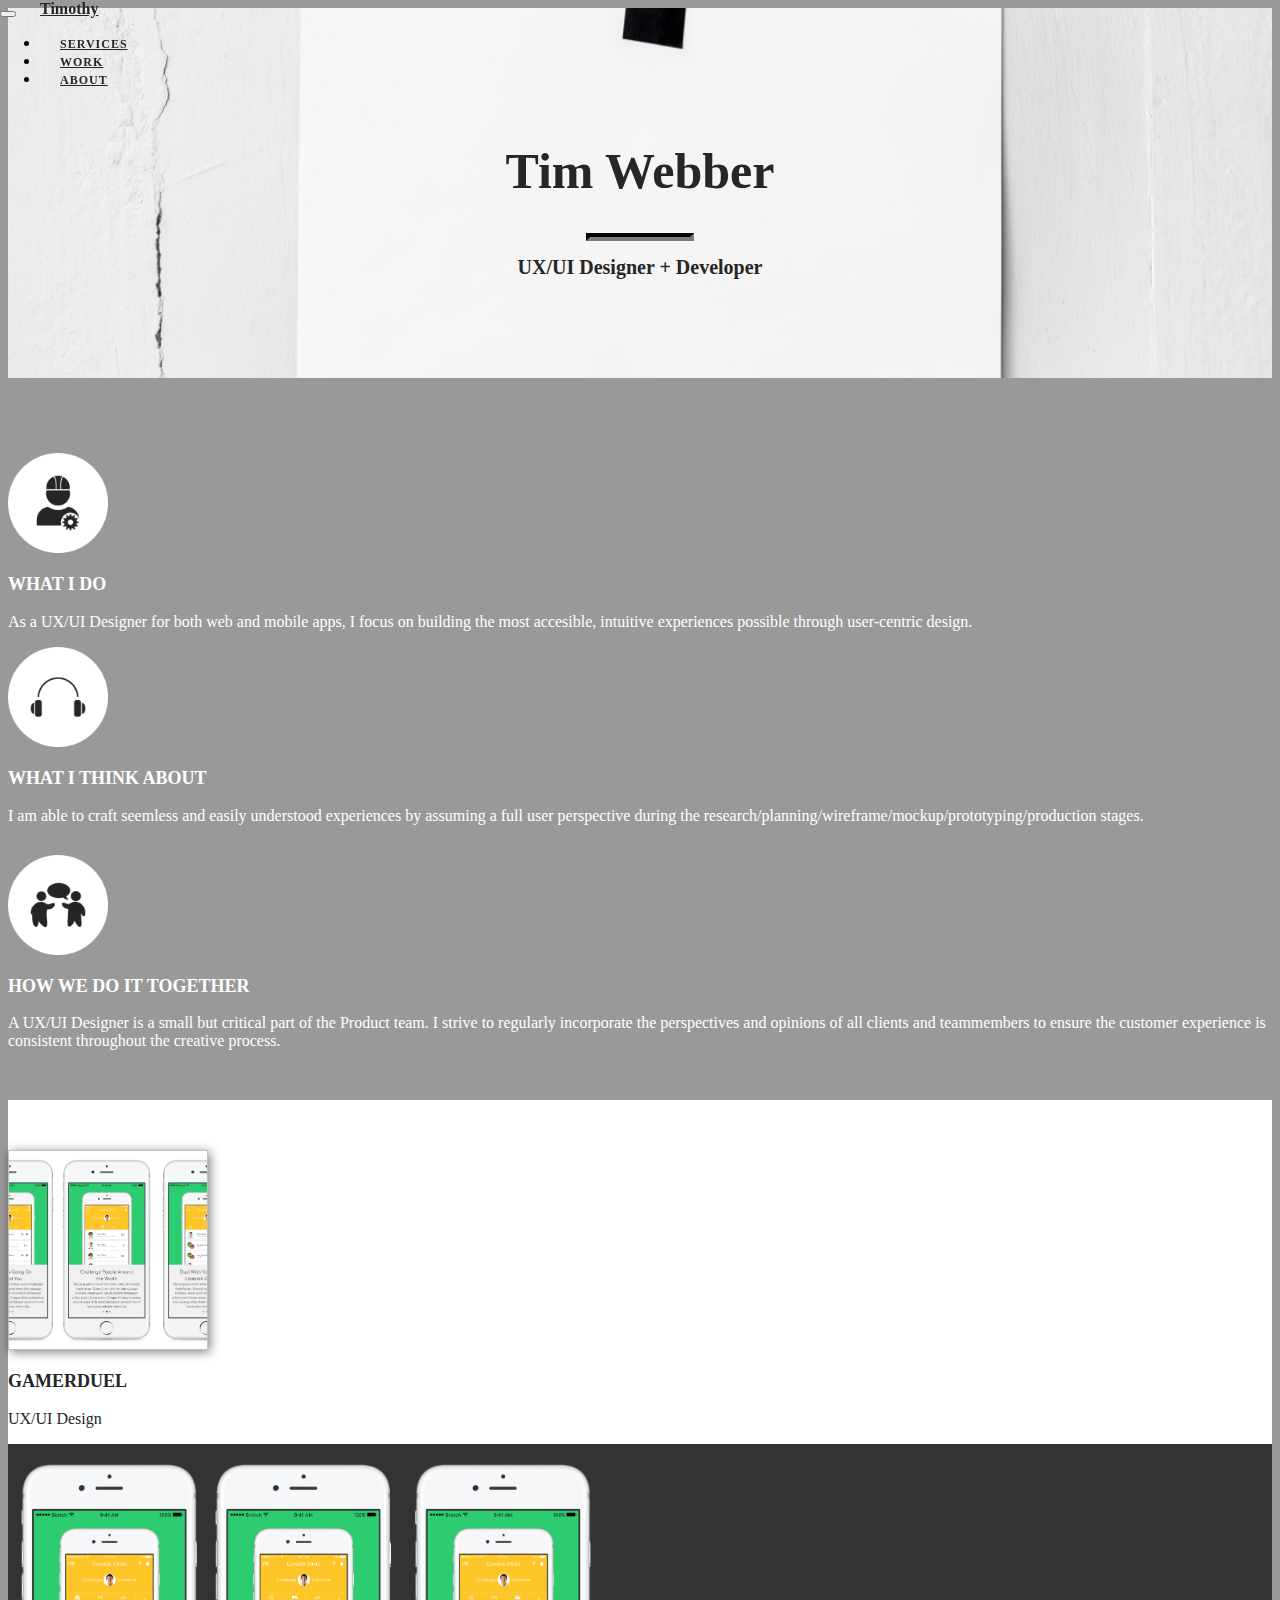
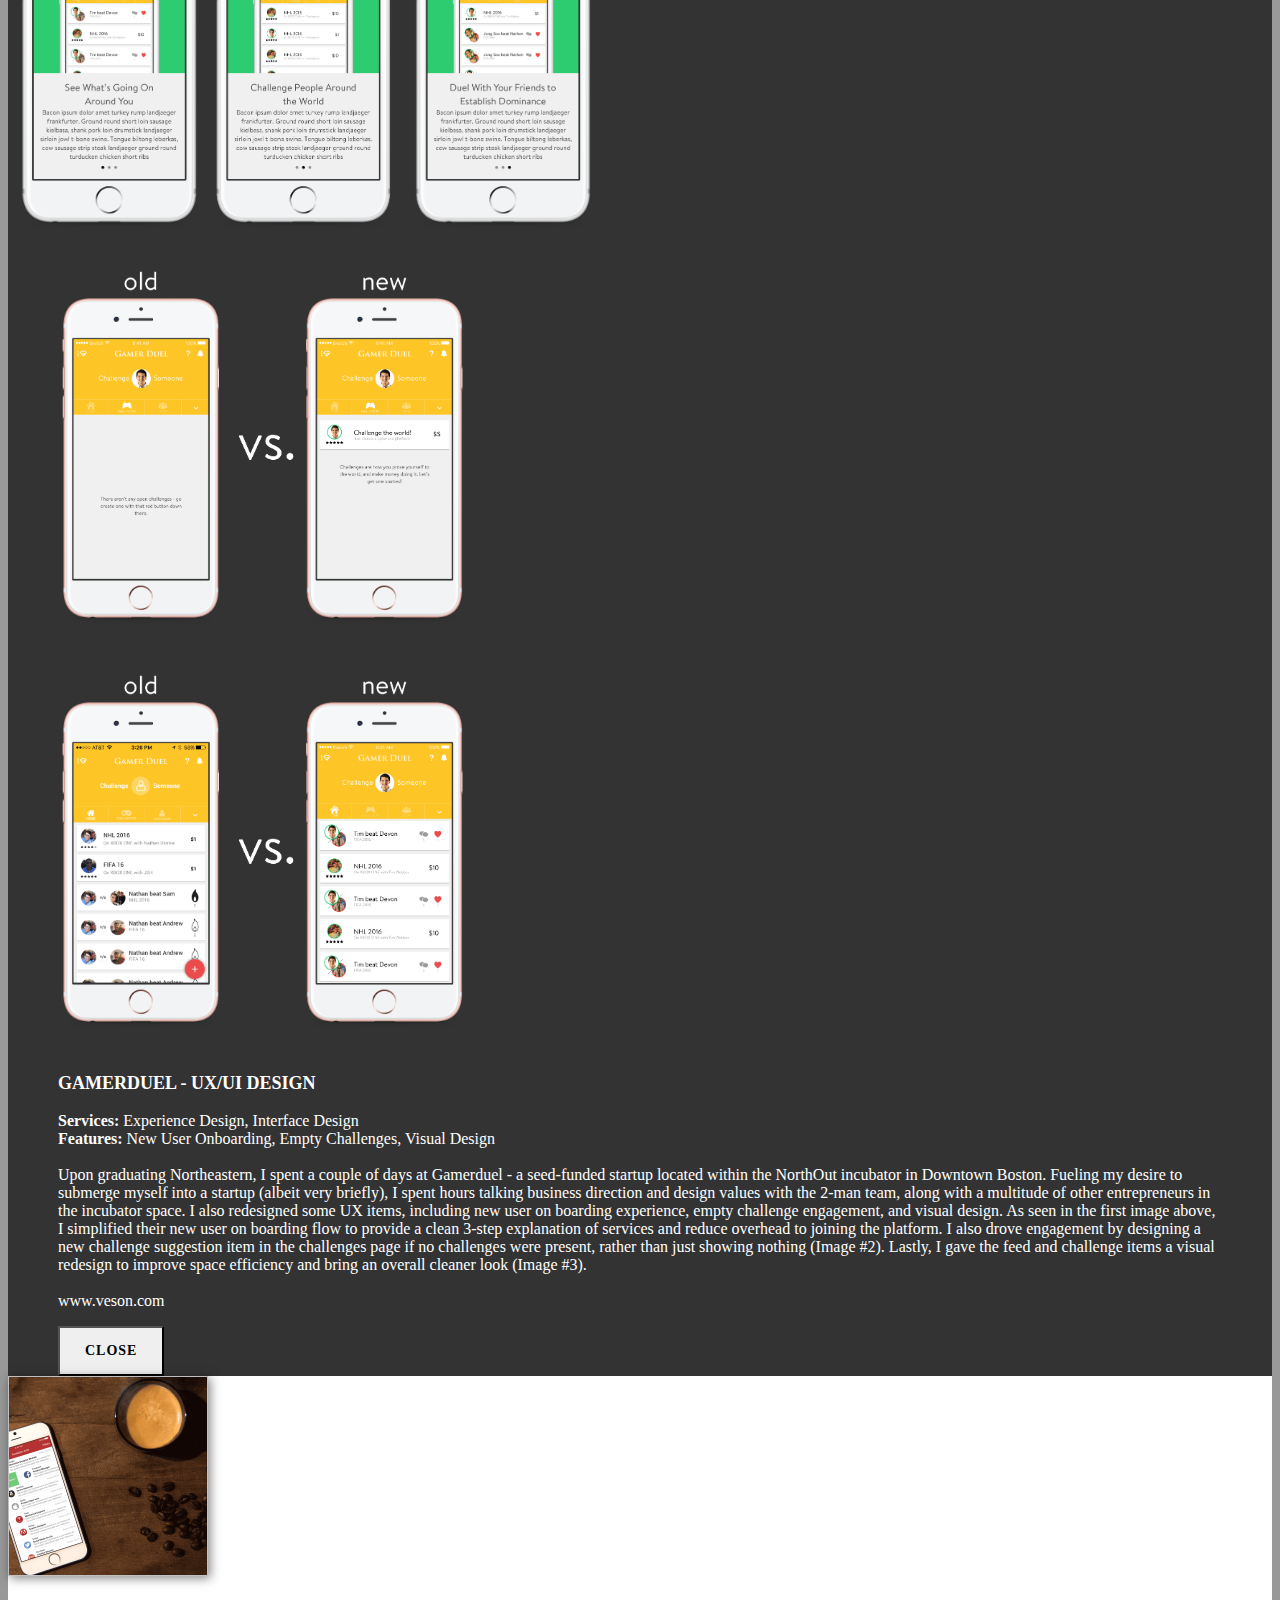
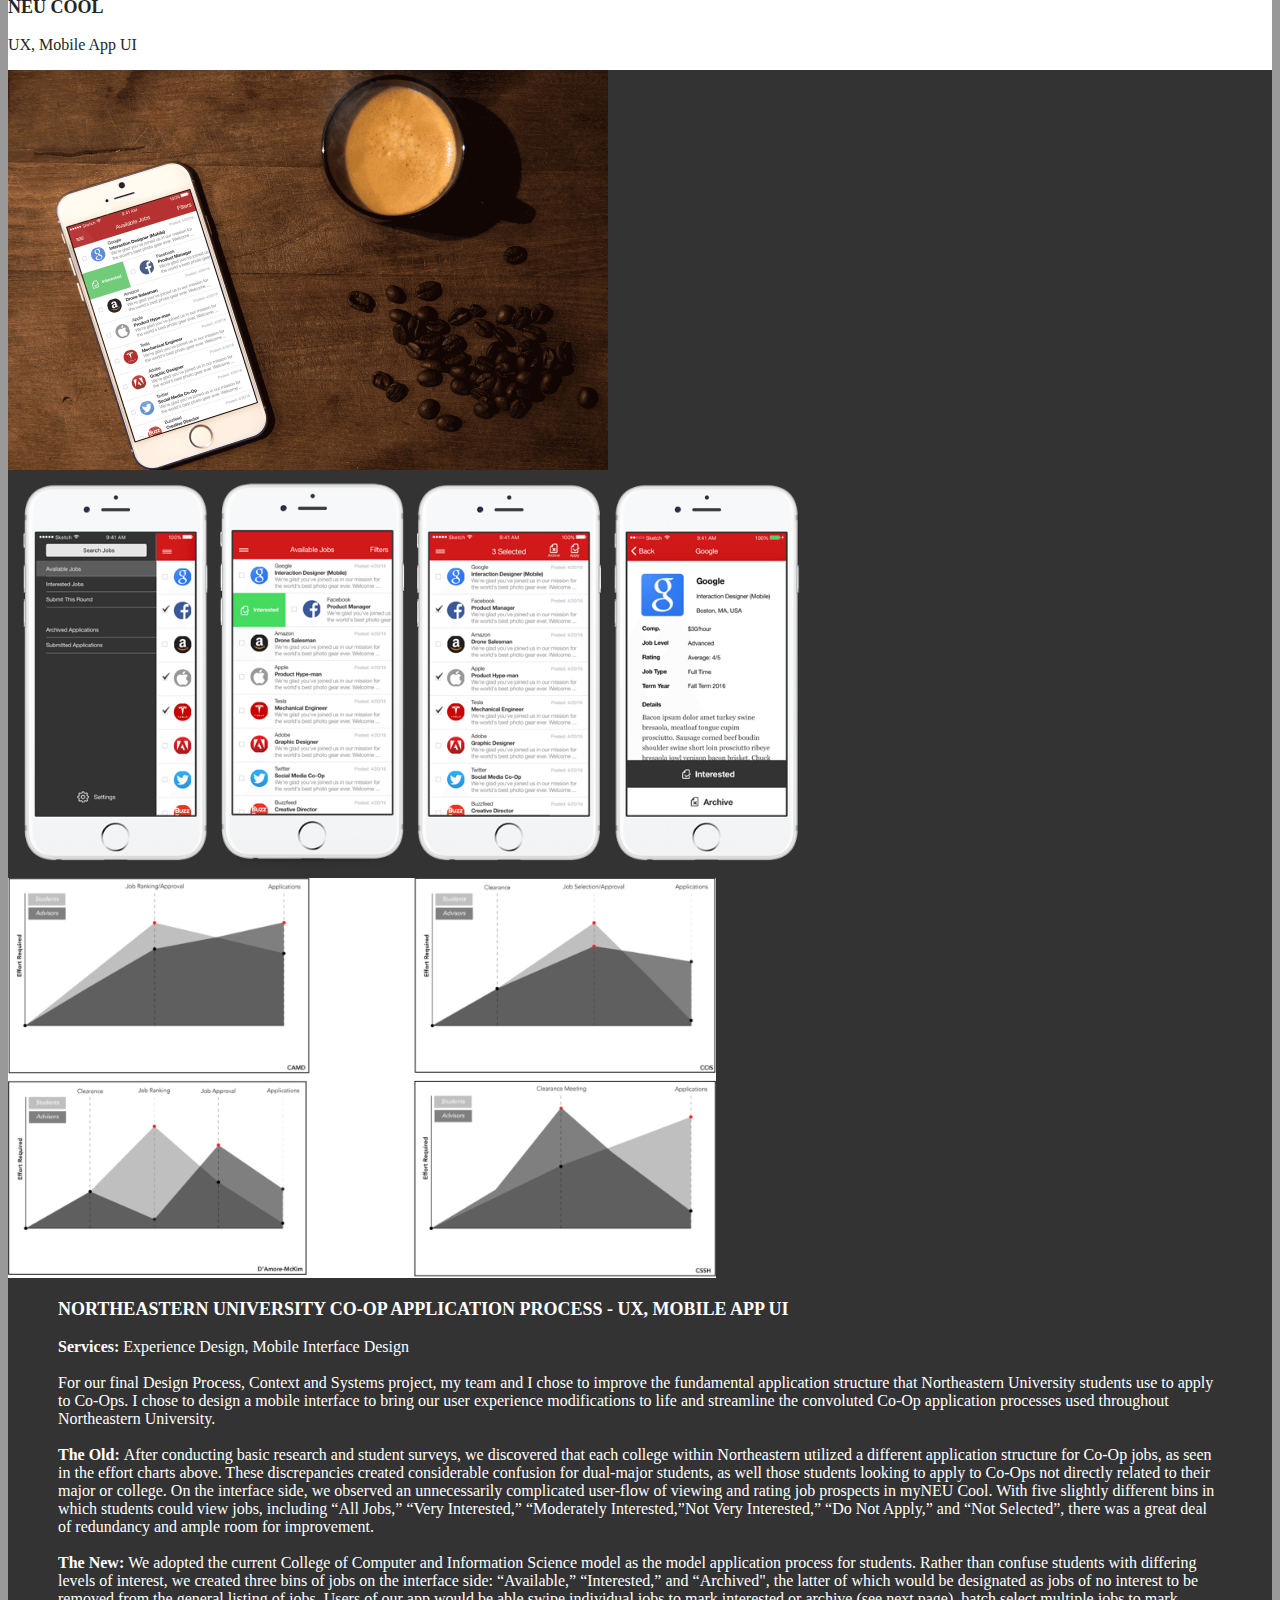
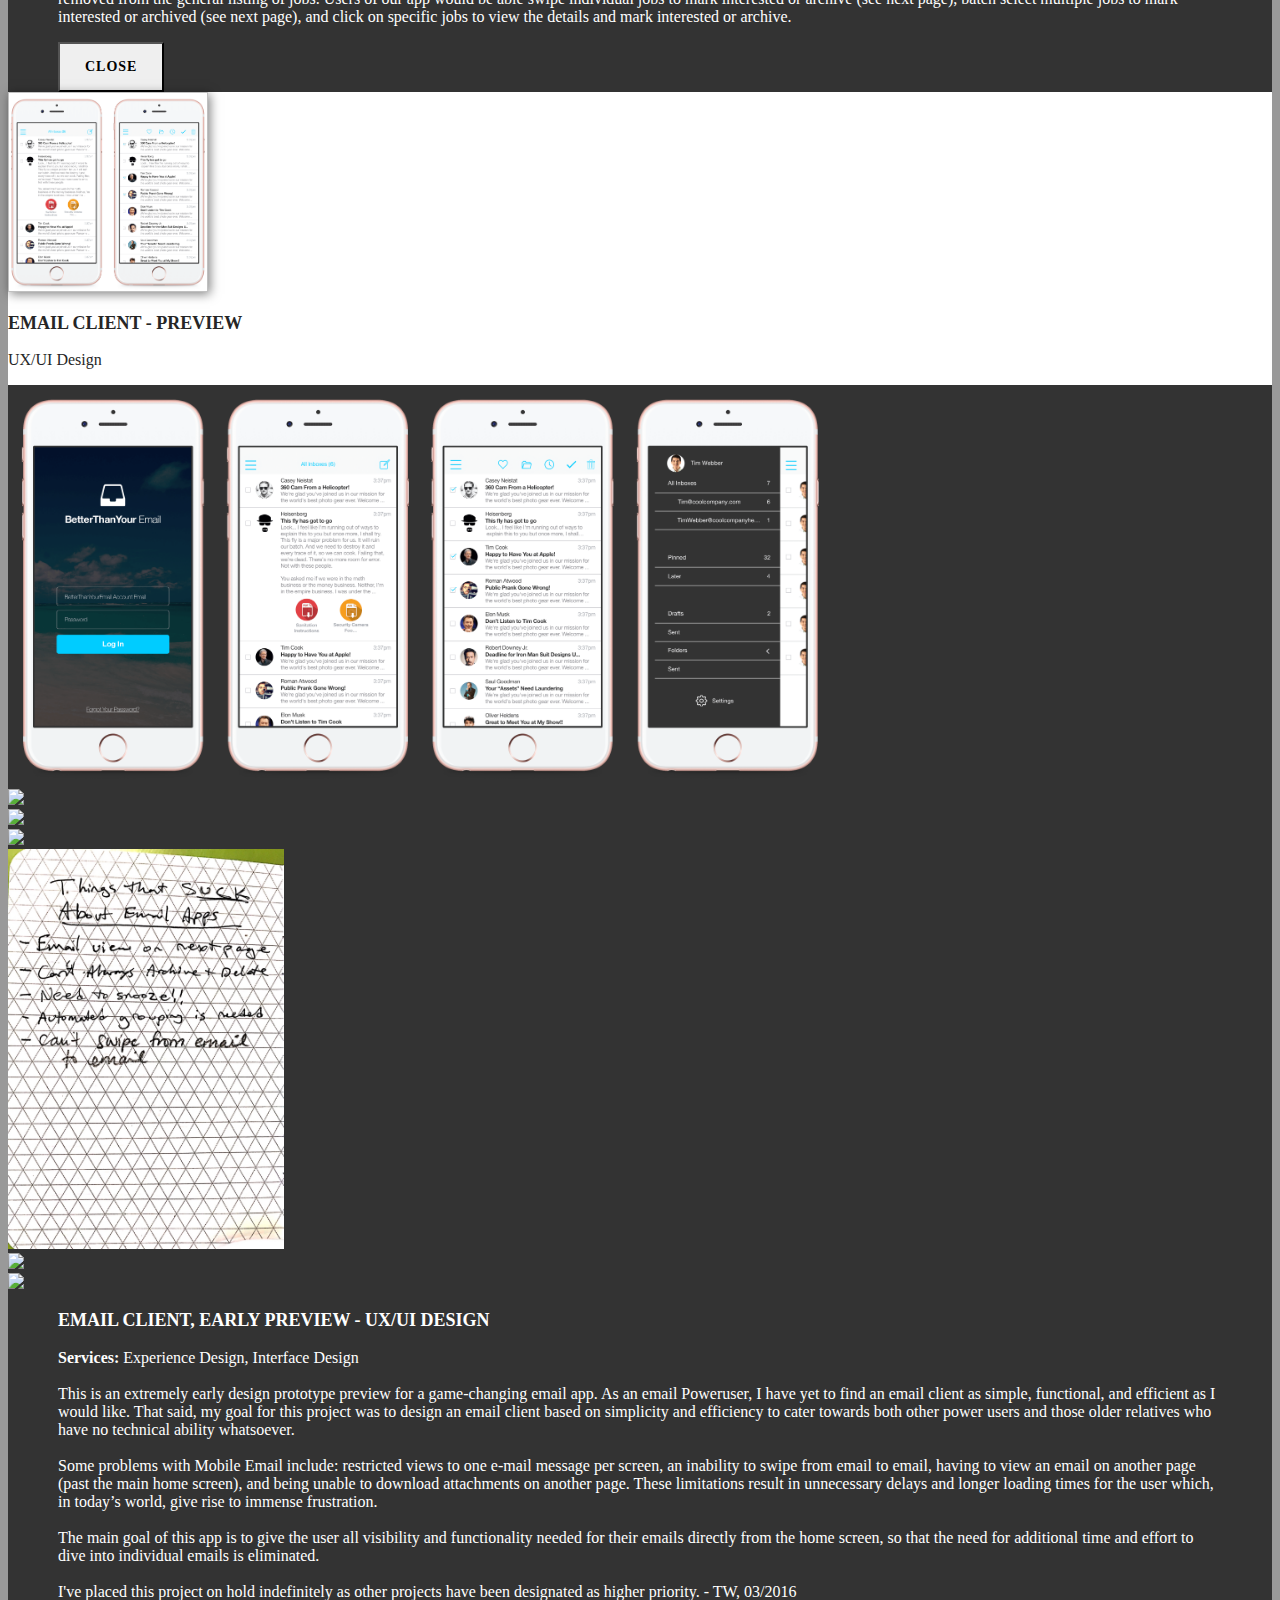
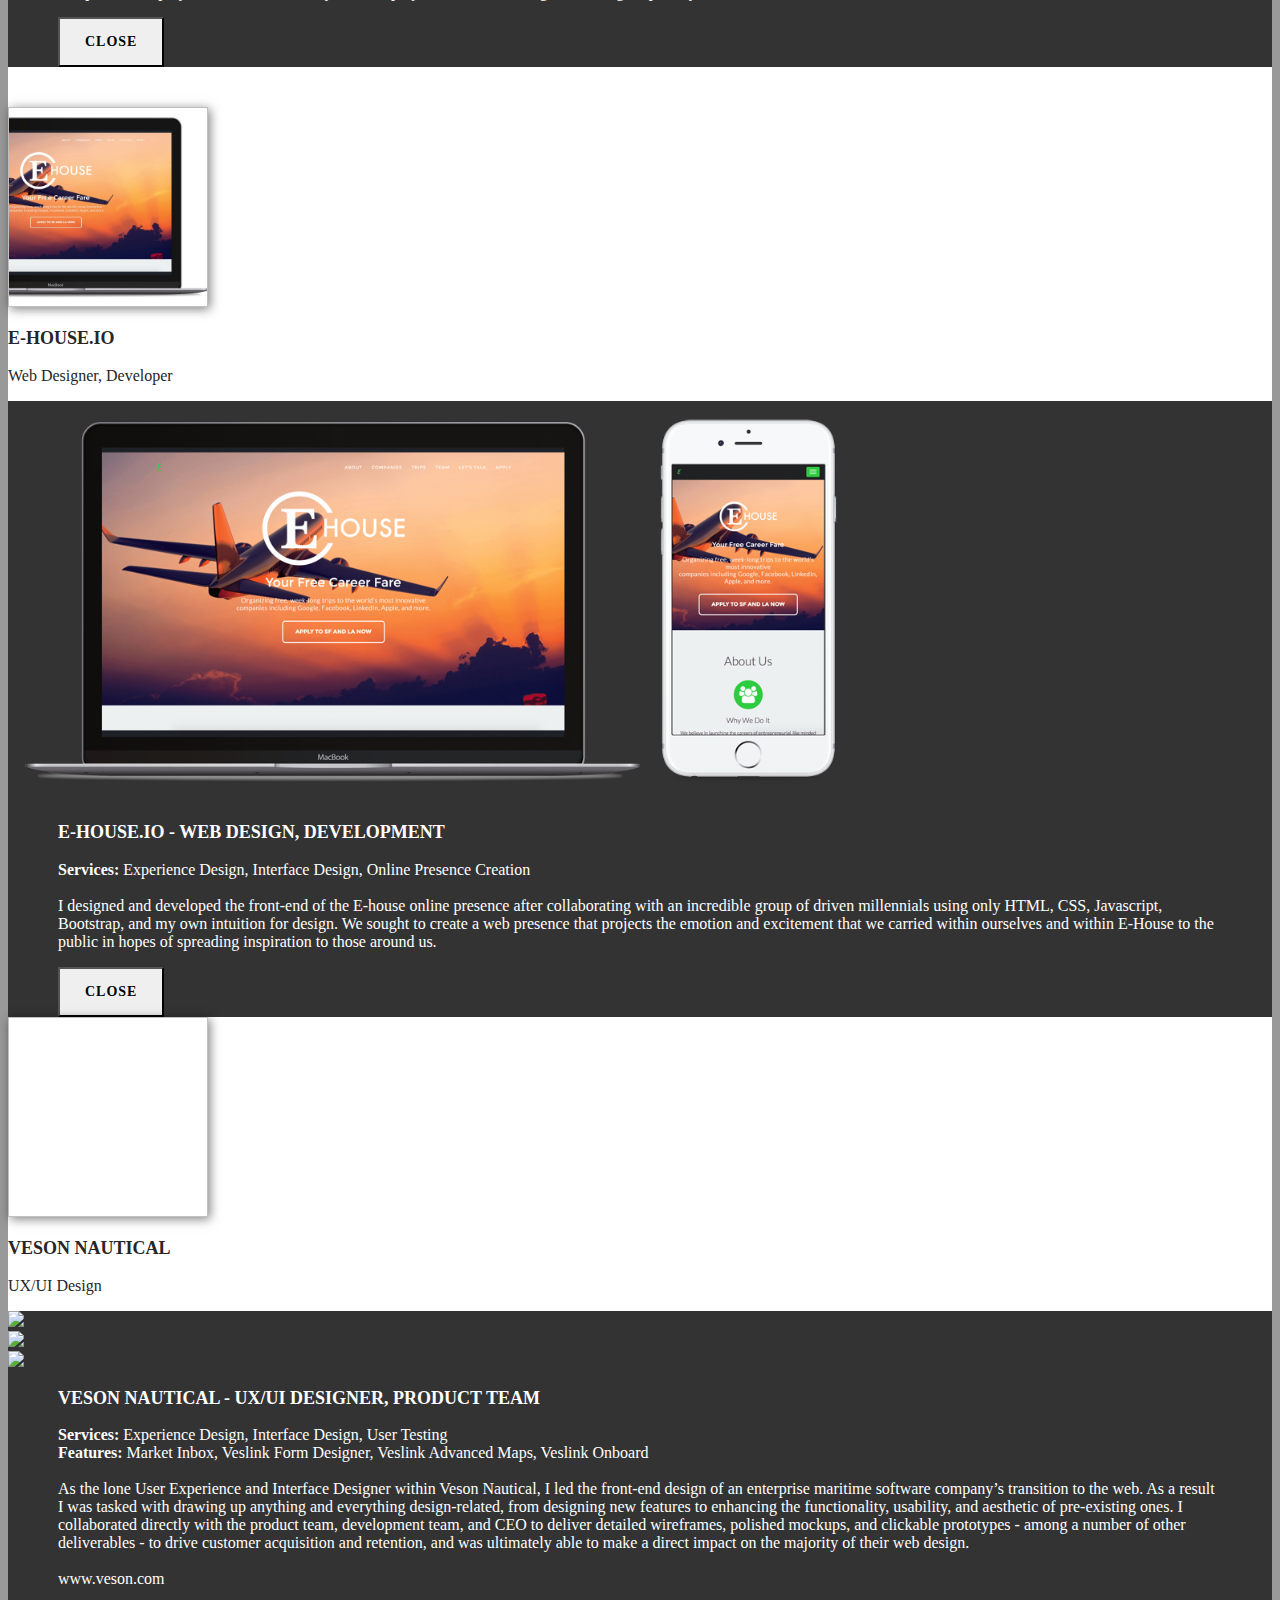
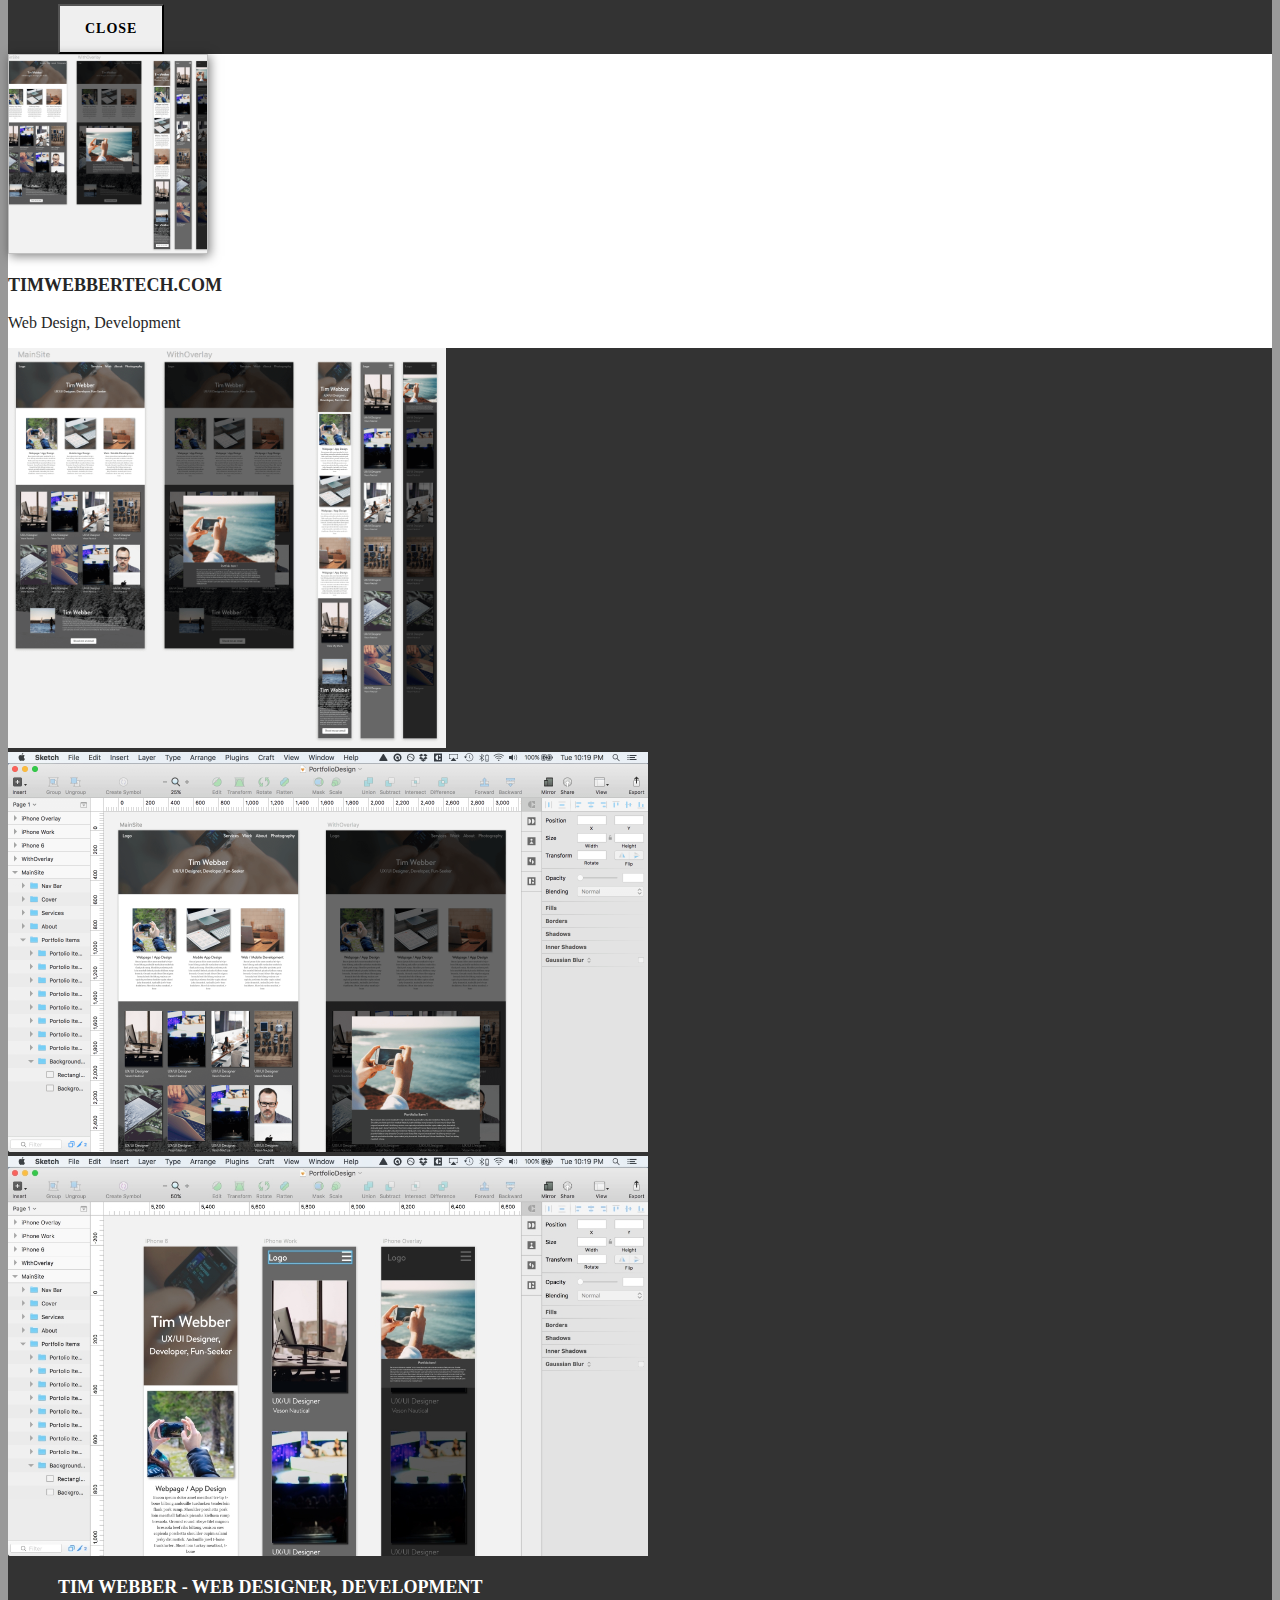
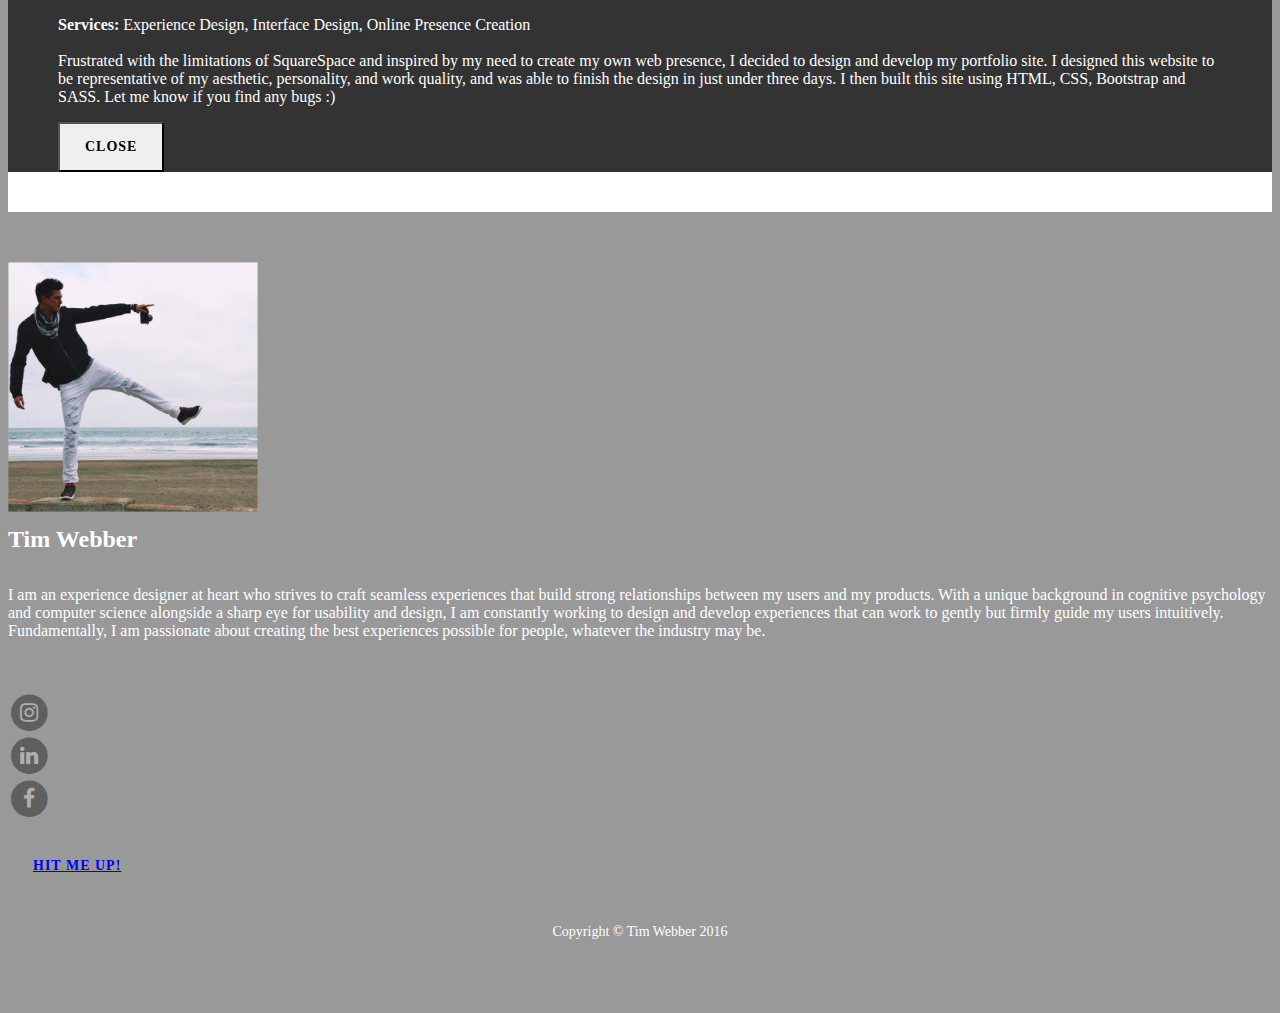
==== commit 34eca17e: "added animations and parralax" ====
--- a/index.html
+++ b/index.html
@@ -16,6 +16,7 @@
 
     <!-- Custom CSS -->
     <link href="css/timstyle.css" rel="stylesheet">
+    <link href="css/animations.css" rel="stylesheet">
 
     <!-- Custom Fonts -->
     <link href="http://maxcdn.bootstrapcdn.com/font-awesome/4.1.0/css/font-awesome.min.css" rel="stylesheet" type="text/css">
@@ -84,7 +85,7 @@
     </header>
 
     <!-- Services -->
-    <div class="servicesContainer parralax-window" data-parallax="scroll" data-image-src="img/services/windowcomputer.jpg">
+    <div class="servicesContainer parralax-window" data-parallax="scroll" data-image-src="img/services/jump.jpg">
       <div class="container">
           <div id="services" class="row">
               <div class="col-md-4 col-md-offset-2 text-center servicesBoxes">
@@ -400,7 +401,7 @@
                     <ul class="list-inline text-center">
                         <li>
                             <a href="https://www.instagram.com/timwebber01" target="_newtab">
-                                <span class="fa-stack fa-lg">
+                                <span class="fa-stack fa-lg floating">
                                     <i class="fa fa-circle fa-stack-2x"></i>
                                     <i class="fa fa-instagram fa-stack-1x fa-inverse"></i>
                                 </span>
@@ -408,7 +409,7 @@
                         </li>
                         <li>
                             <a href="https://www.linkedin.com/in/timwebber01" target="_newtab">
-                                <span class="fa-stack fa-lg">
+                                <span class="fa-stack fa-lg floating">
                                     <i class="fa fa-circle fa-stack-2x"></i>
                                     <i class="fa fa-linkedin fa-stack-1x fa-inverse"></i>
                                 </span>
@@ -416,7 +417,7 @@
                         </li>
                         <li>
                             <a href="https://www.facebook.com/TheWebmasta" target="_newtab">
-                                <span class="fa-stack fa-lg">
+                                <span class="fa-stack fa-lg floating">
                                     <i class="fa fa-circle fa-stack-2x"></i>
                                     <i class="fa fa-facebook fa-stack-1x fa-inverse"></i>
                                 </span>
@@ -425,7 +426,7 @@
                     </ul>
                     <br><br>
                     <div class="text-center">
-                        <a href="mailto:timwebber01@gmail.com"<button type="button" class="text-center btn btn-default">Hit me up!</button></a>
+                        <a href="mailto:timwebber01@gmail.com"<button type="button" class="text-center btn btn-default floating">Hit me up!</button></a>
                     </div>
                     <br><br>
                     <p class="copyright whitep">Copyright &copy; Tim Webber 2016</p>
--- a/css/timstyle.css
+++ b/css/timstyle.css
@@ -1,46 +1,3 @@
-/*!
- * Animation
- */
-/*
-==============================================
-slideUp
-==============================================
-*/
-.slideUp {
-  animation-name: slideUp;
-  -webkit-animation-name: slideUp;
-  animation-duration: 1s;
-  -webkit-animation-duration: 1s;
-  animation-timing-function: ease;
-  -webkit-animation-timing-function: ease;
-  visibility: visible !important; }
-
-@keyframes slideUp {
-  0% {
-    transform: translateY(100%); }
-  50% {
-    transform: translateY(-8%); }
-  65% {
-    transform: translateY(4%); }
-  80% {
-    transform: translateY(-4%); }
-  95% {
-    transform: translateY(2%); }
-  100% {
-    transform: translateY(0%); } }
-@-webkit-keyframes slideUp {
-  0% {
-    -webkit-transform: translateY(100%); }
-  50% {
-    -webkit-transform: translateY(-8%); }
-  65% {
-    -webkit-transform: translateY(4%); }
-  80% {
-    -webkit-transform: translateY(-4%); }
-  95% {
-    -webkit-transform: translateY(2%); }
-  100% {
-    -webkit-transform: translateY(0%); } }
 /*!
  * Fonts
  */
@@ -247,6 +204,21 @@
   background-size: cover;
   -o-background-size: cover; }
 
+.fa {
+  opacity: .5;
+  -webkit-transition: opacity 0.1s;
+  /* Safari and Chrome */
+  -moz-transition: opacity 0.1s;
+  /* Firefox 4 */
+  -ms-transition: opacity 0.1s;
+  /* MSIE */
+  -o-transition: opacity 0.1s;
+  /* Opera */
+  transition: opacity 0.1s; }
+
+i:hover {
+  opacity: 1; }
+
 /*!
  * Other
  */
--- a/css/animations.css
+++ b/css/animations.css
@@ -0,0 +1,155 @@
+/*!
+ * Animation
+ */
+
+
+/*
+==============================================
+slideUp
+==============================================
+*/
+
+
+.slideUp{
+    animation-name: slideUp;
+    -webkit-animation-name: slideUp;    
+
+    animation-duration: 1s; 
+    -webkit-animation-duration: 1s;
+
+    animation-timing-function: ease;    
+    -webkit-animation-timing-function: ease;
+
+    visibility: visible !important;         
+}
+
+@keyframes slideUp {
+    0% {
+        transform: translateY(100%);
+    }
+    50%{
+        transform: translateY(-8%);
+    }
+    65%{
+        transform: translateY(4%);
+    }
+    80%{
+        transform: translateY(-4%);
+    }
+    95%{
+        transform: translateY(2%);
+    }           
+    100% {
+        transform: translateY(0%);
+    }   
+}
+
+@-webkit-keyframes slideUp {
+    0% {
+        -webkit-transform: translateY(100%);
+    }
+    50%{
+        -webkit-transform: translateY(-8%);
+    }
+    65%{
+        -webkit-transform: translateY(4%);
+    }
+    80%{
+        -webkit-transform: translateY(-4%);
+    }
+    95%{
+        -webkit-transform: translateY(2%);
+    }           
+    100% {
+        -webkit-transform: translateY(0%);
+    }   
+}
+
+
+/*
+==============================================
+floating
+==============================================
+*/
+
+.floating{
+    animation-name: floating;
+    -webkit-animation-name: floating;
+
+    animation-duration: 1.5s;   
+    -webkit-animation-duration: 1.5s;
+
+    animation-iteration-count: infinite;
+    -webkit-animation-iteration-count: infinite;
+}
+
+@keyframes floating {
+    0% {
+        transform: translateY(0%);  
+    }
+    50% {
+        transform: translateY(8%);  
+    }   
+    100% {
+        transform: translateY(0%);
+    }           
+}
+
+@-webkit-keyframes floating {
+    0% {
+        -webkit-transform: translateY(0%);  
+    }
+    50% {
+        -webkit-transform: translateY(8%);  
+    }   
+    100% {
+        -webkit-transform: translateY(0%);
+    }           
+}
+
+/*
+==============================================
+pulse
+==============================================
+*/
+
+.pulse{
+    animation-name: pulse;
+    -webkit-animation-name: pulse;  
+
+    animation-duration: 1.5s;   
+    -webkit-animation-duration: 1.5s;
+
+    animation-iteration-count: infinite;
+    -webkit-animation-iteration-count: infinite;
+}
+
+@keyframes pulse {
+    0% {
+        transform: scale(0.9);
+        opacity: 0.7;       
+    }
+    50% {
+        transform: scale(1);
+        opacity: 1; 
+    }   
+    100% {
+        transform: scale(0.9);
+        opacity: 0.7;   
+    }           
+}
+
+@-webkit-keyframes pulse {
+    0% {
+        -webkit-transform: scale(0.95);
+        opacity: 0.7;       
+    }
+    50% {
+        -webkit-transform: scale(1);
+        opacity: 1; 
+    }   
+    100% {
+        -webkit-transform: scale(0.95);
+        opacity: 0.7;   
+    }           
+}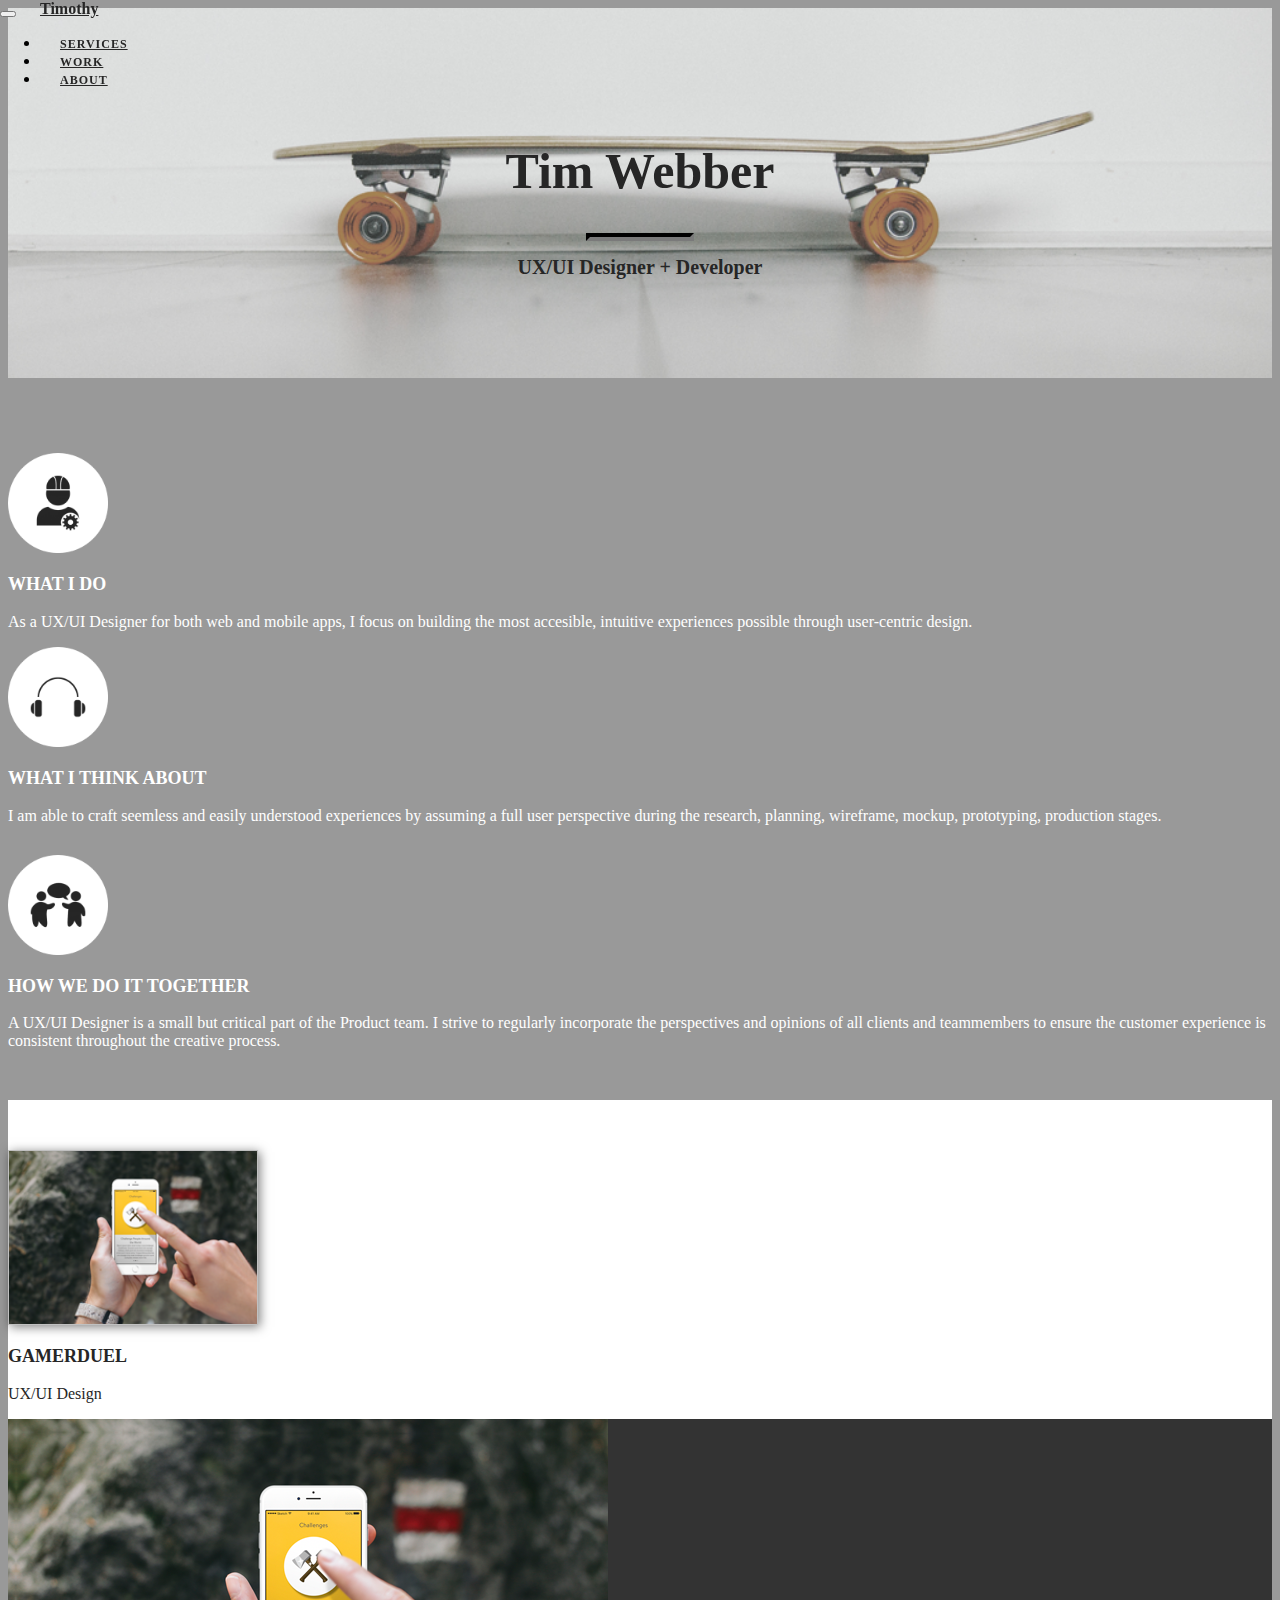
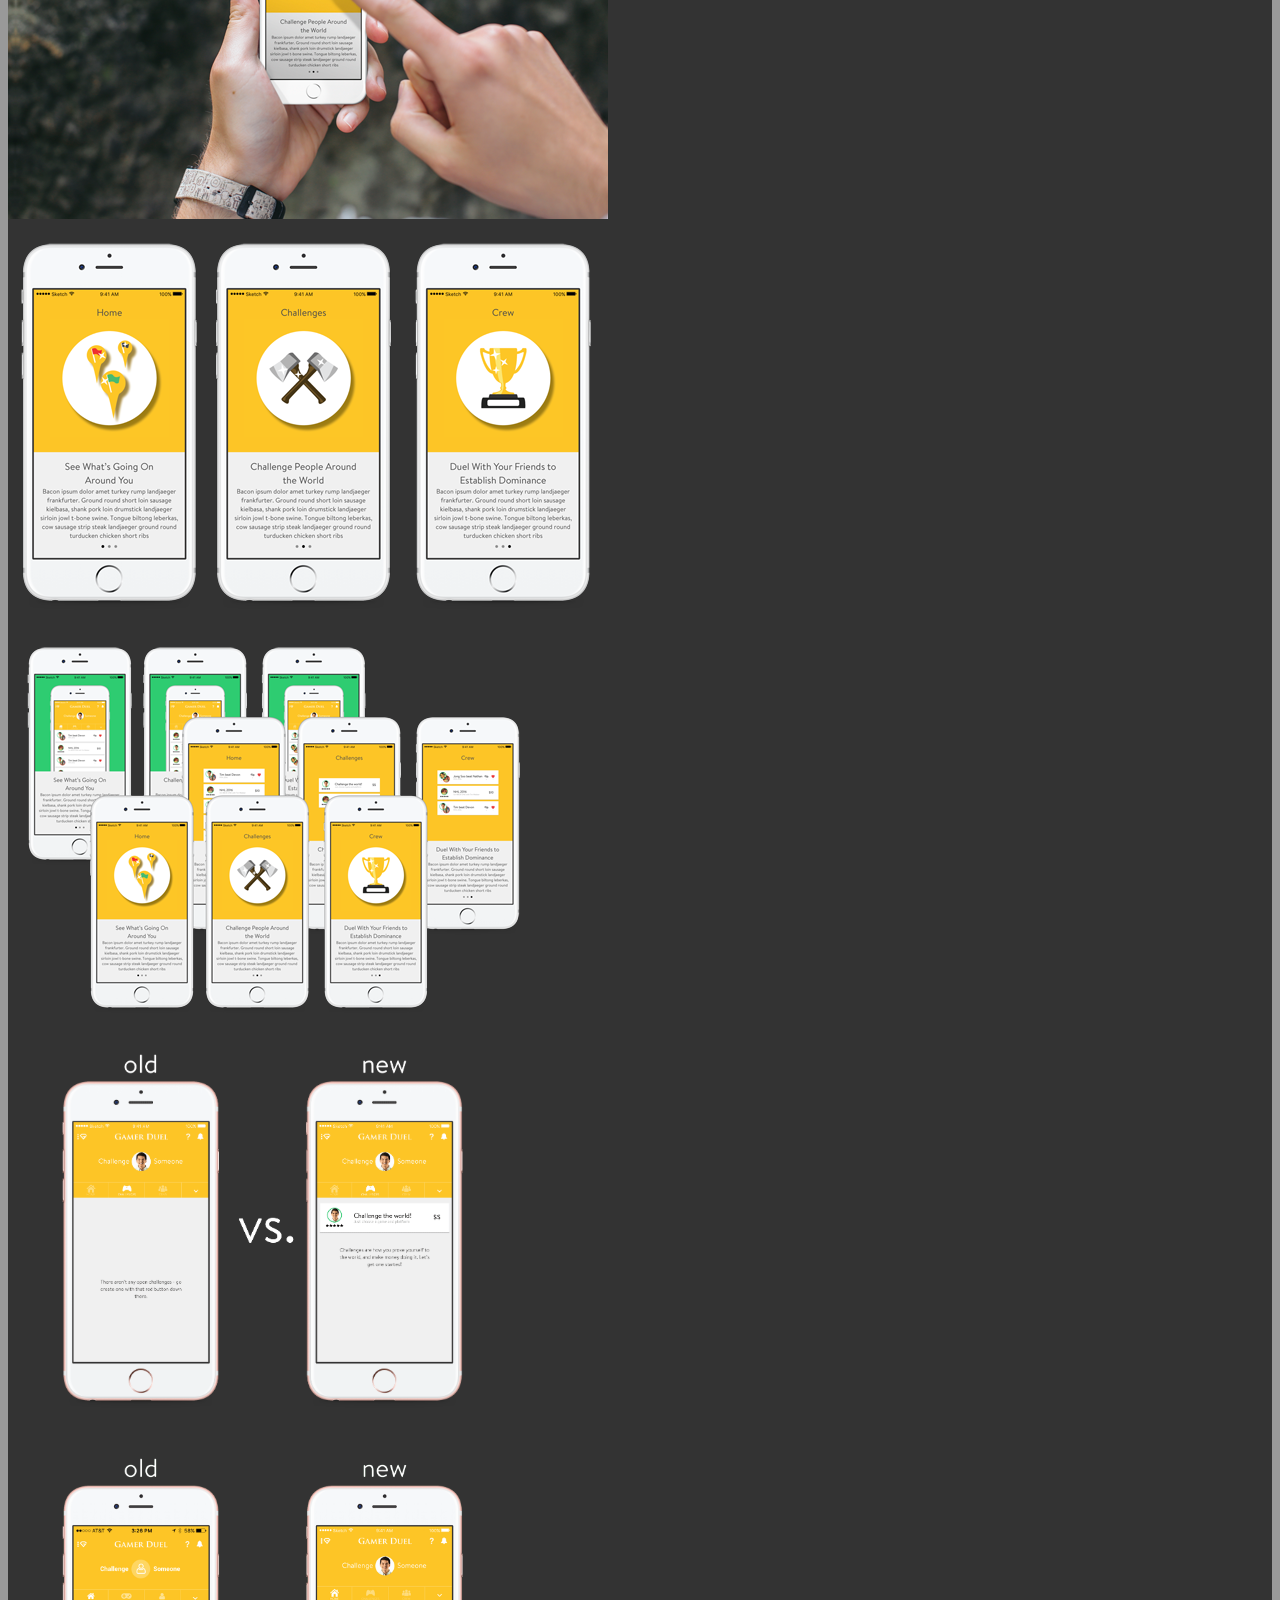
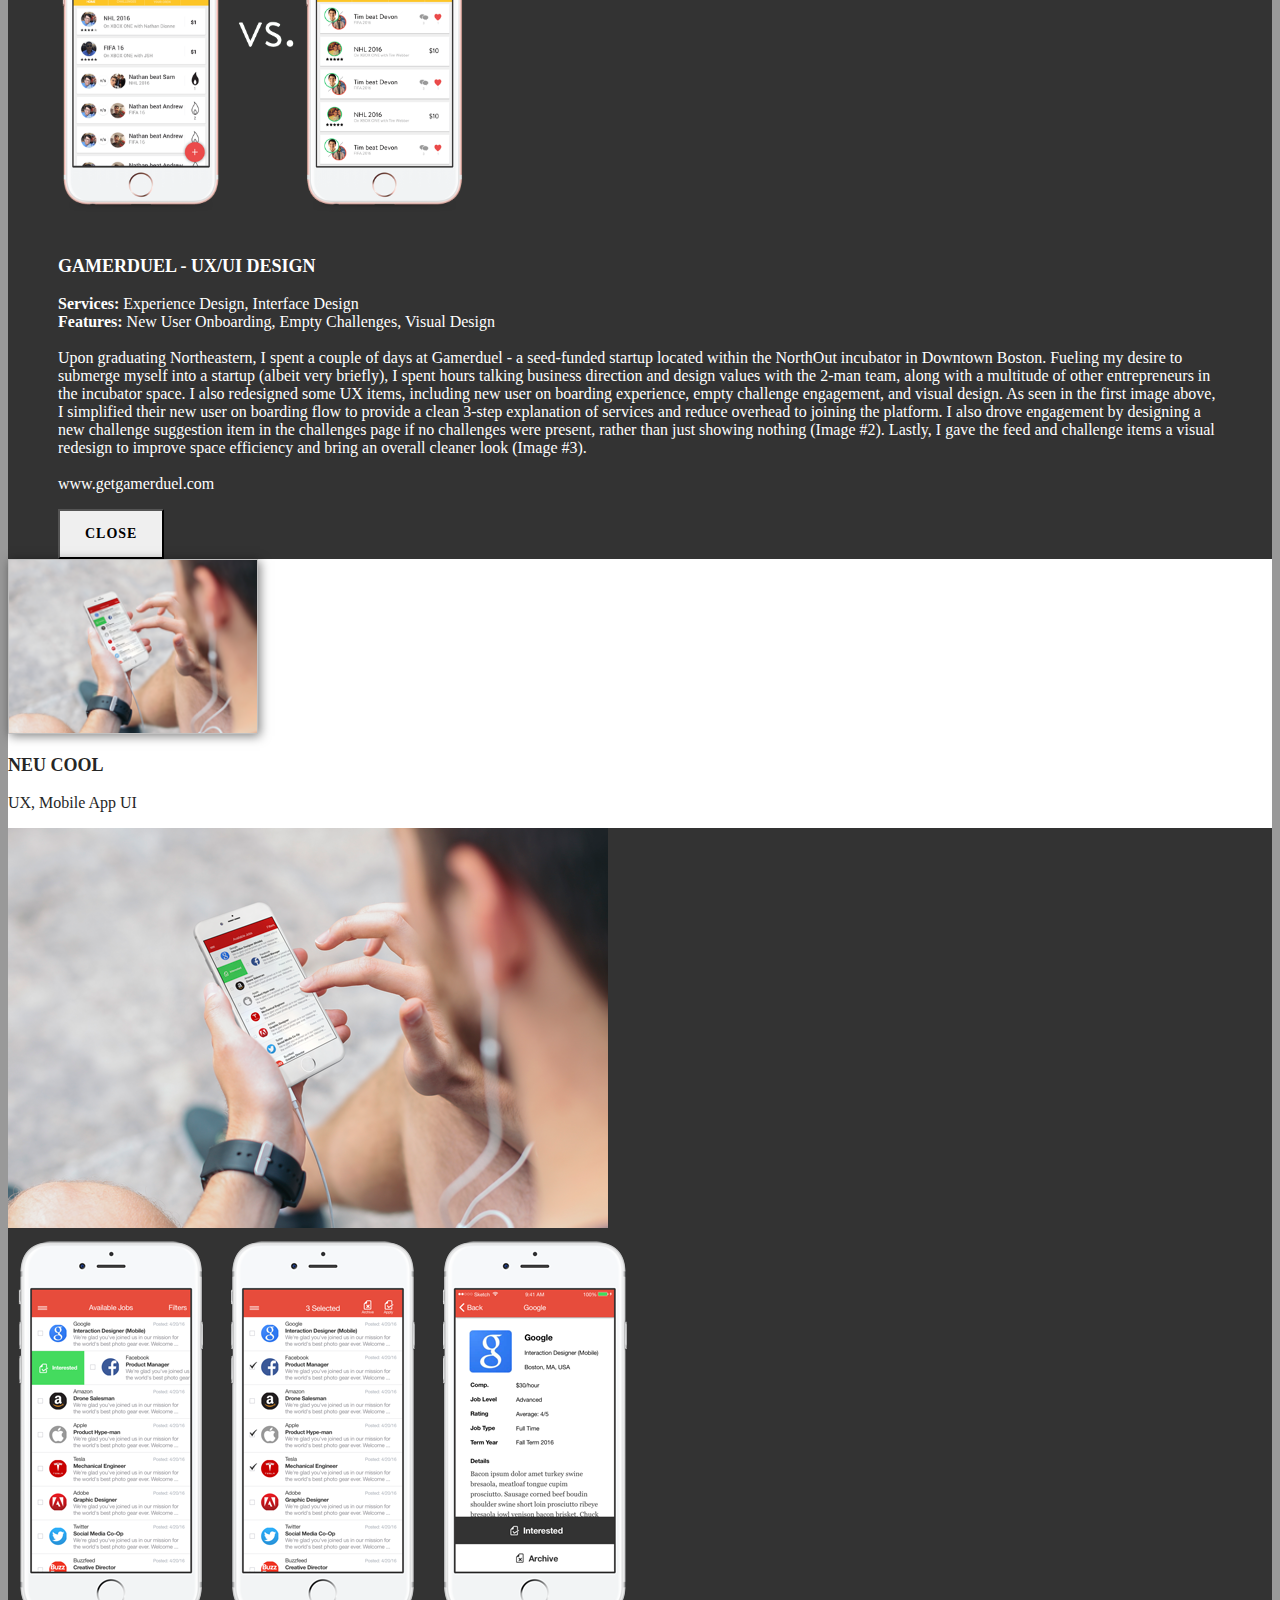
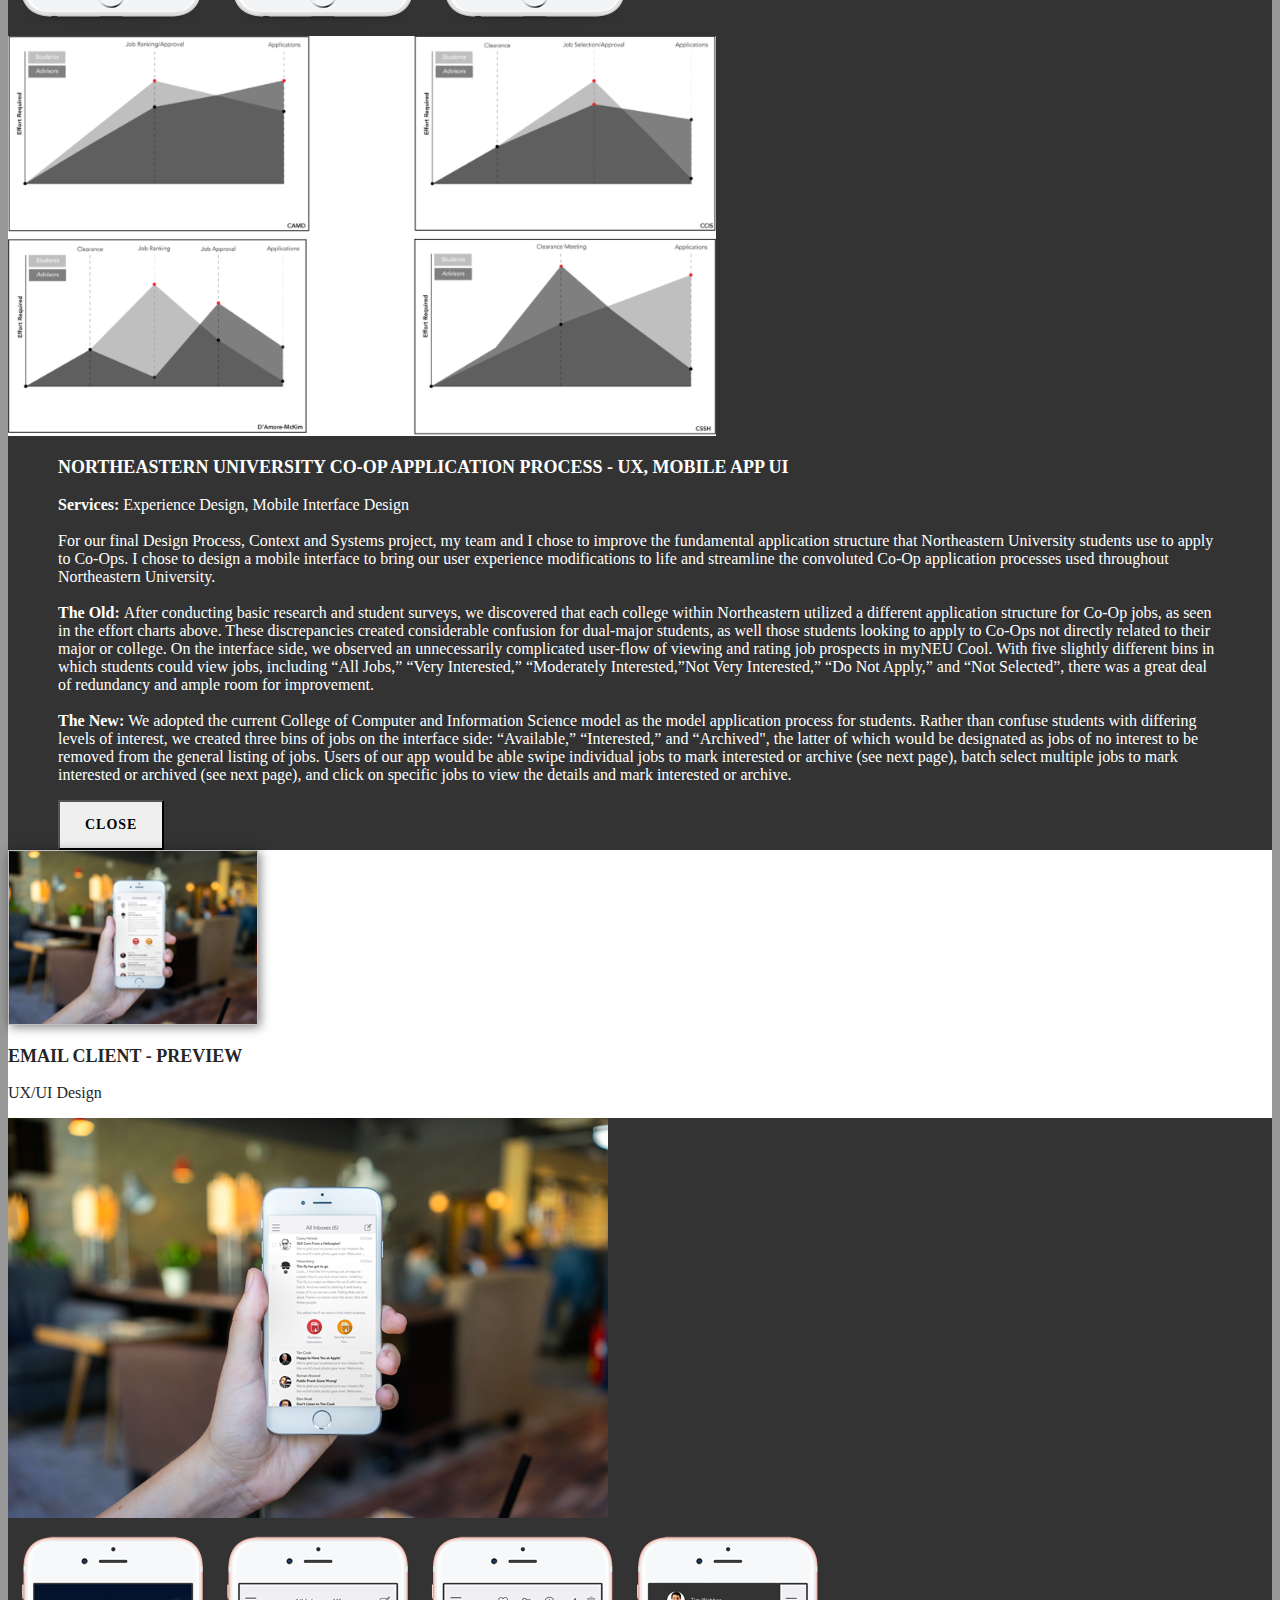
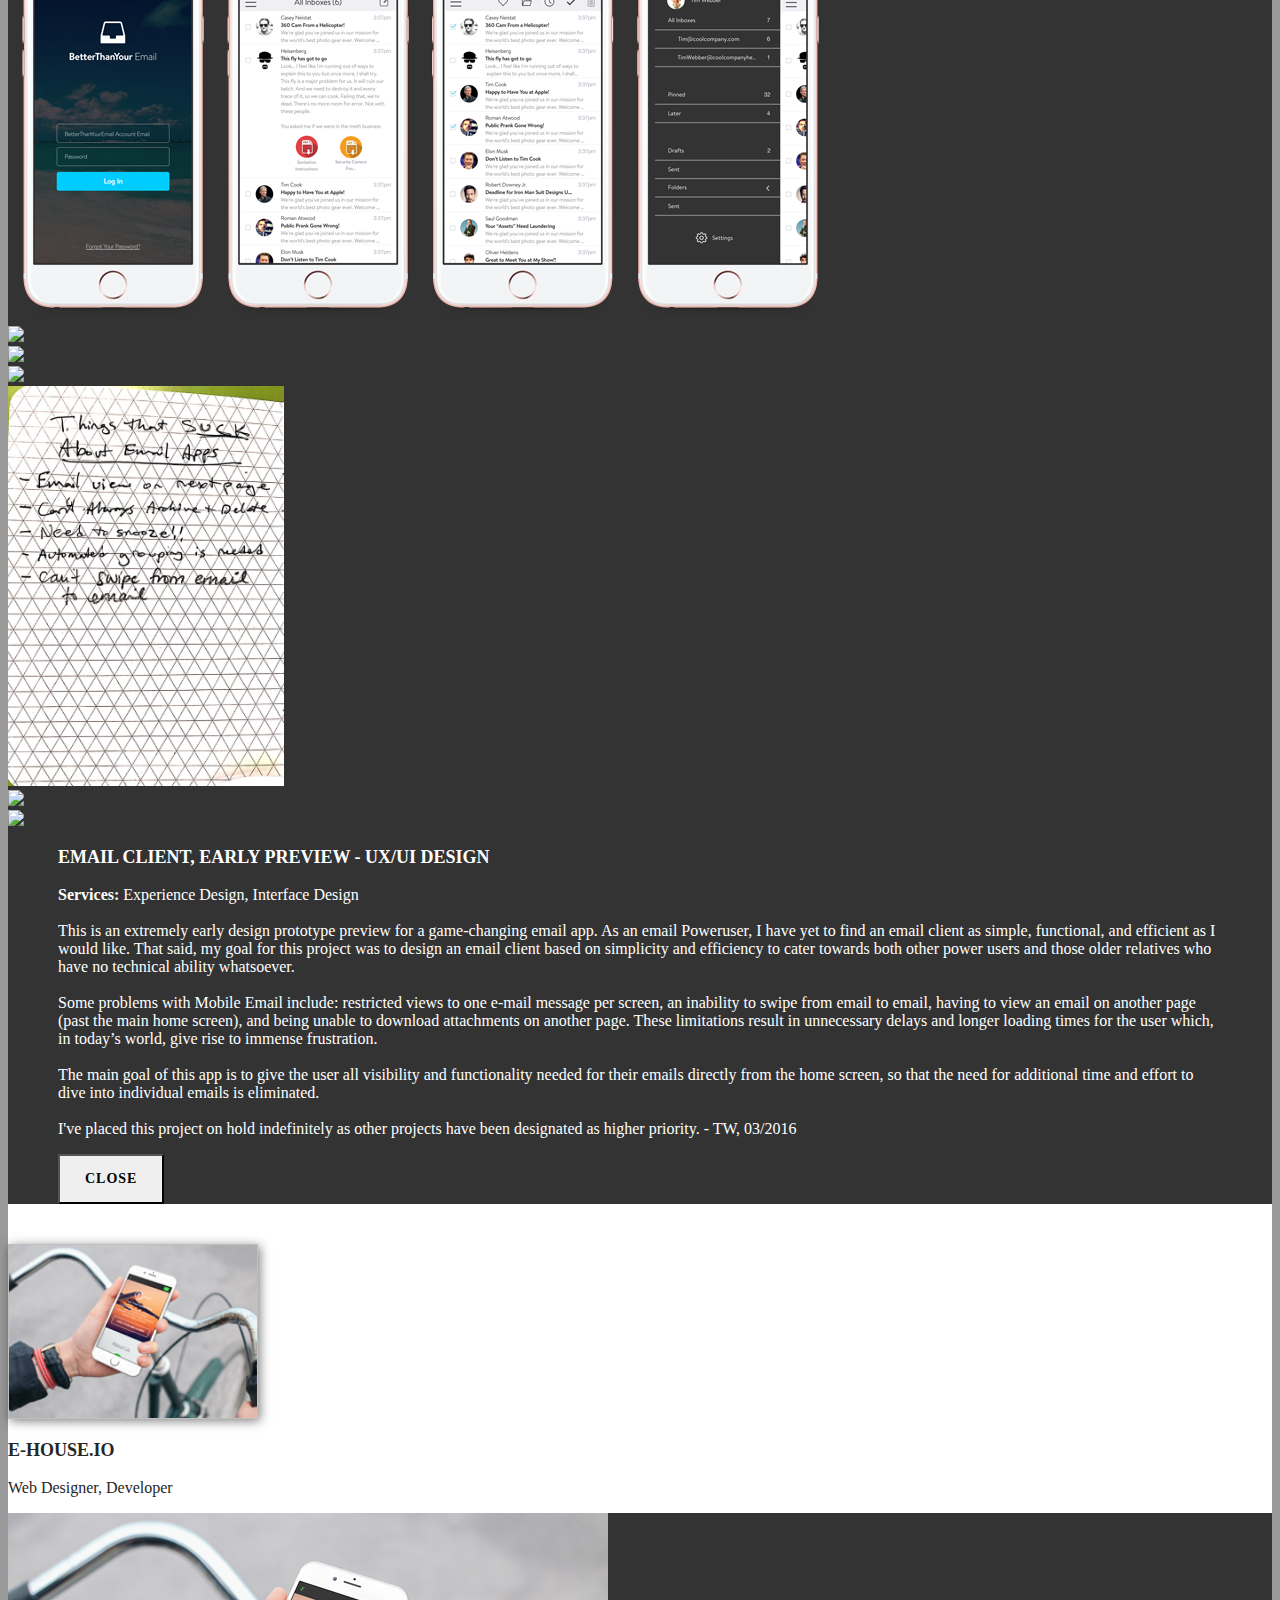
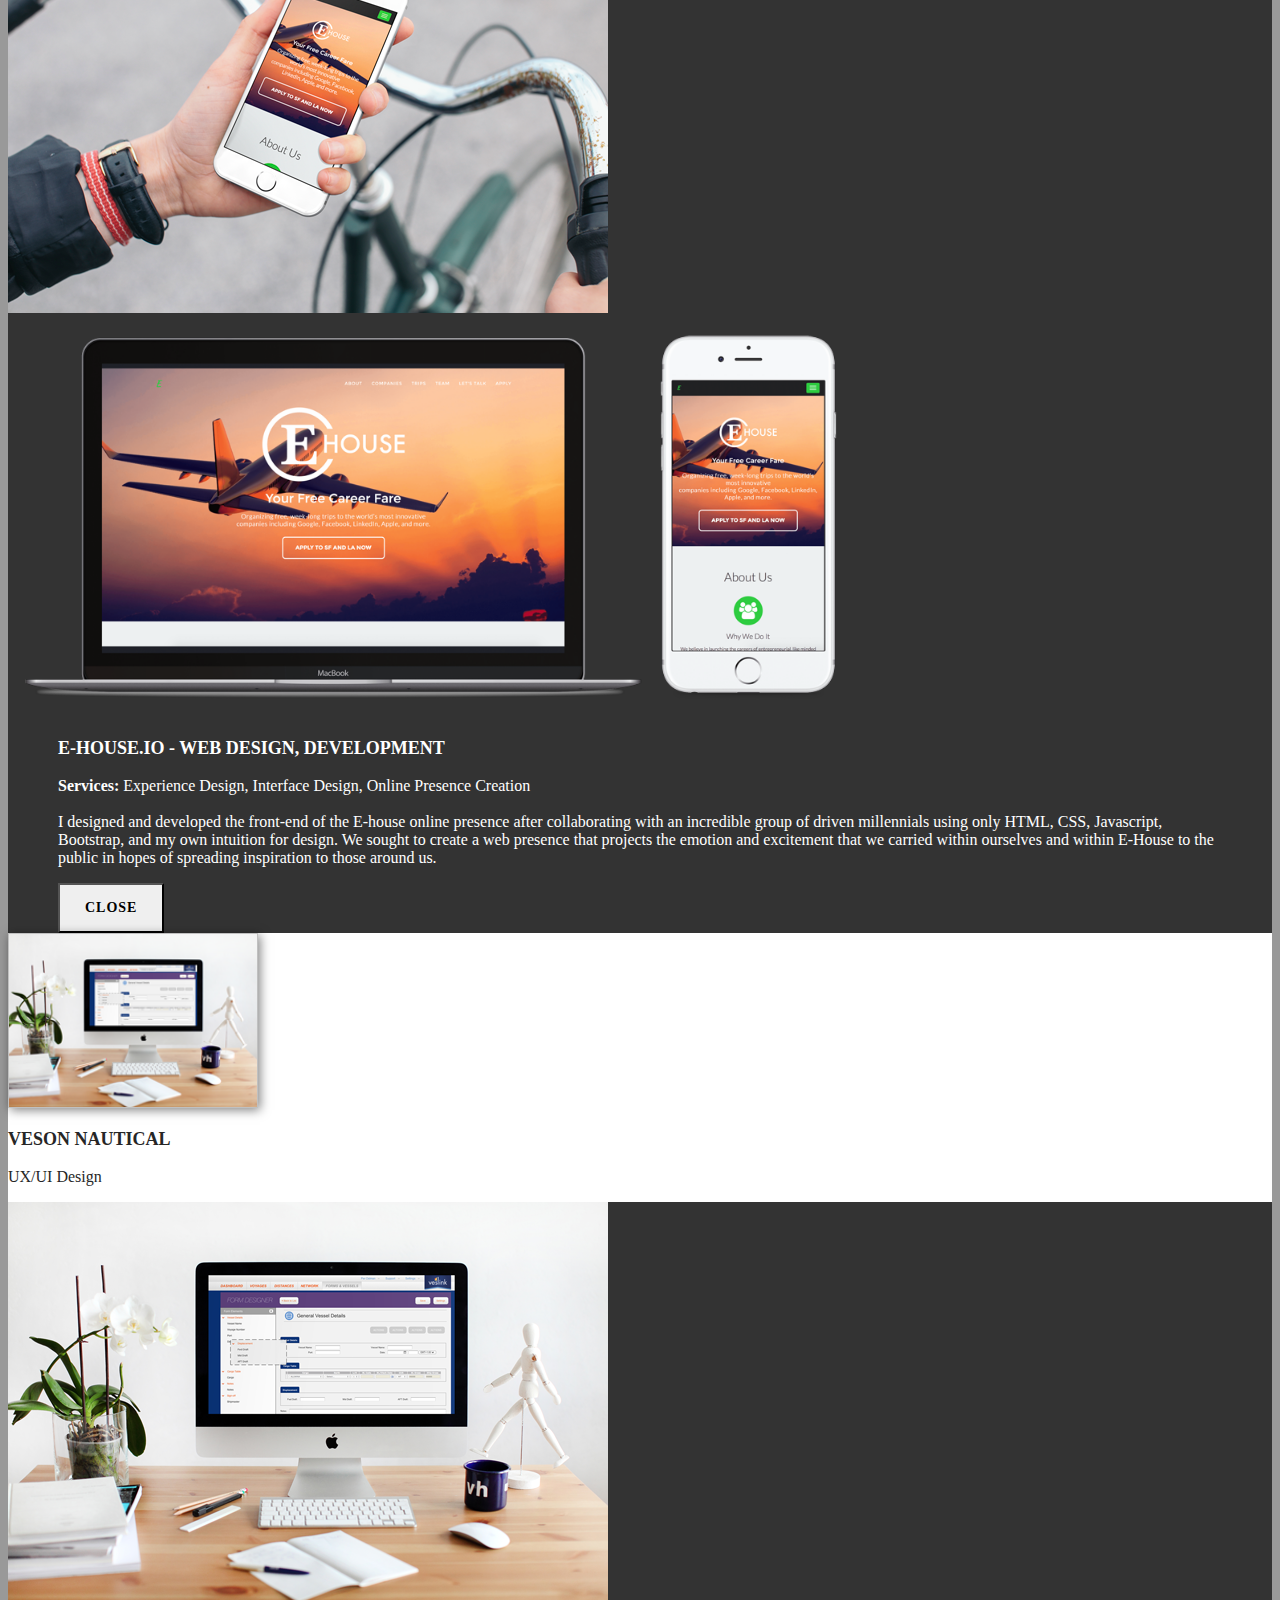
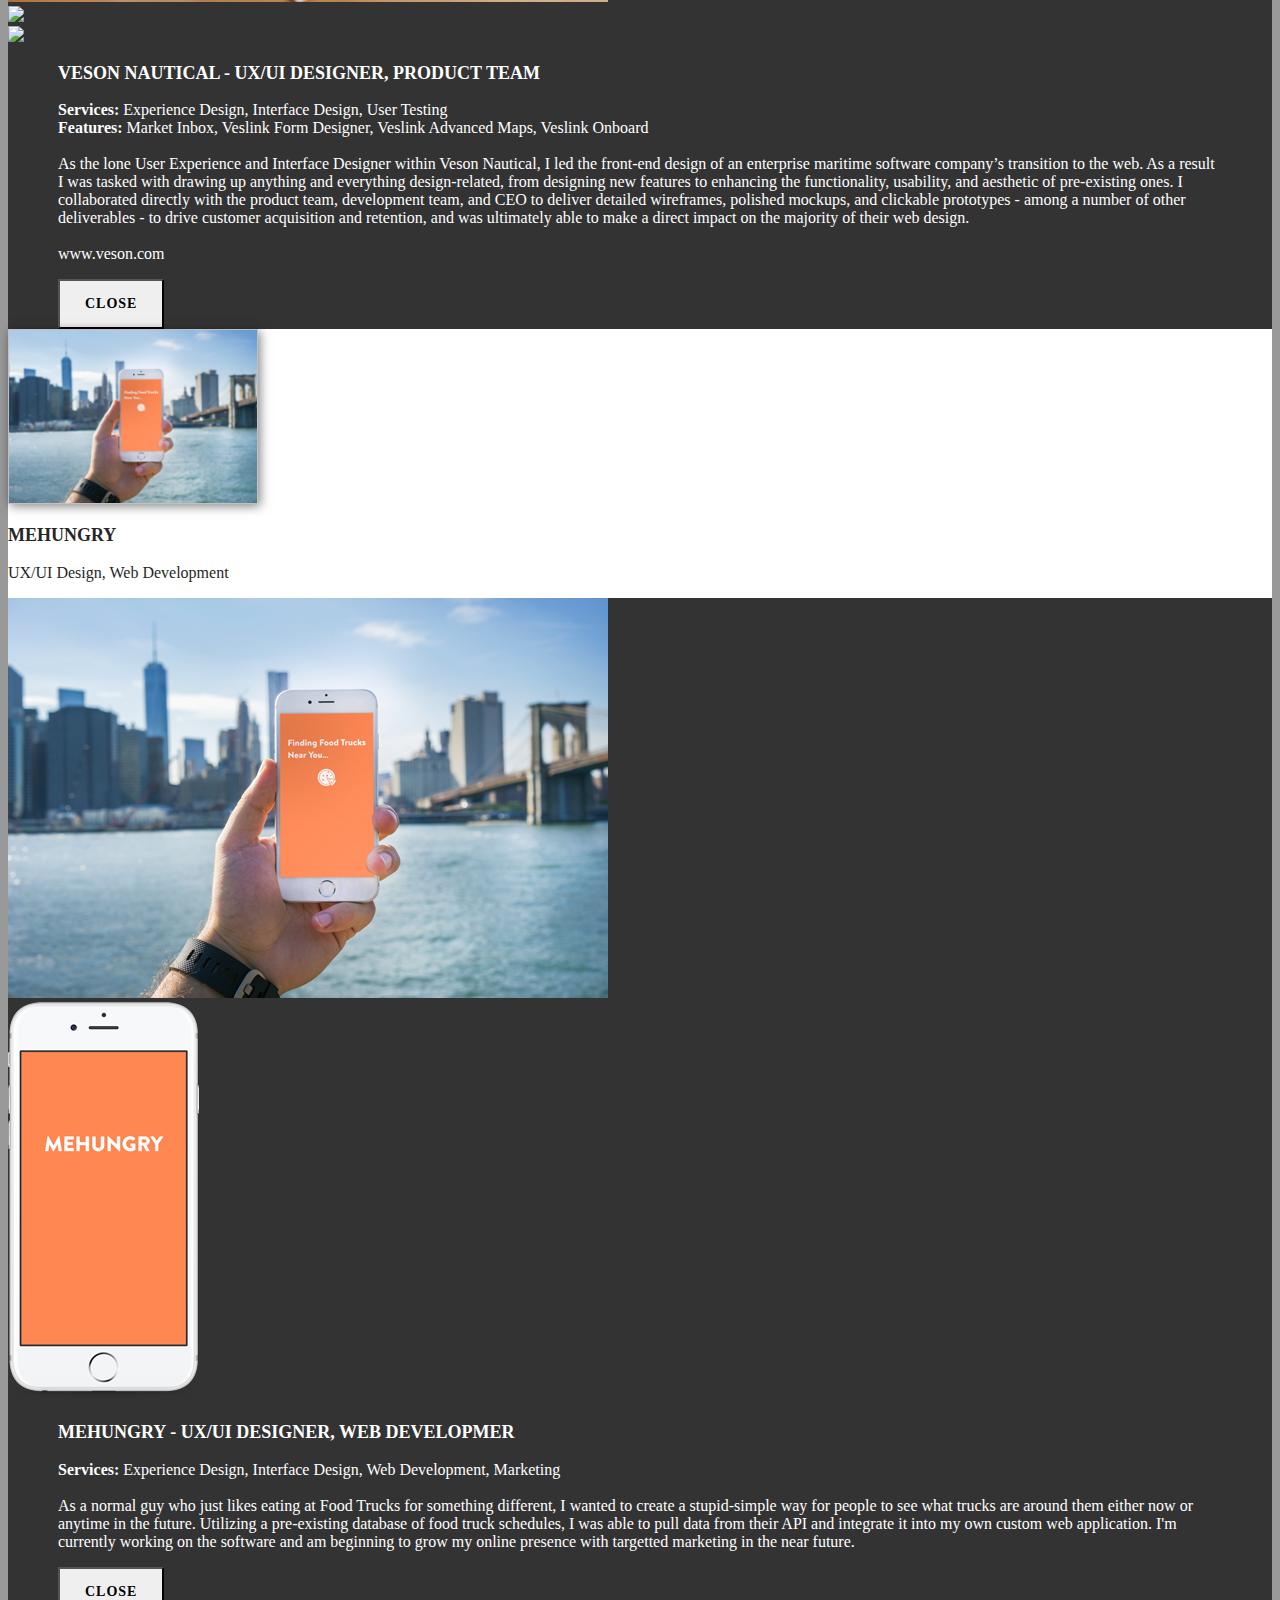
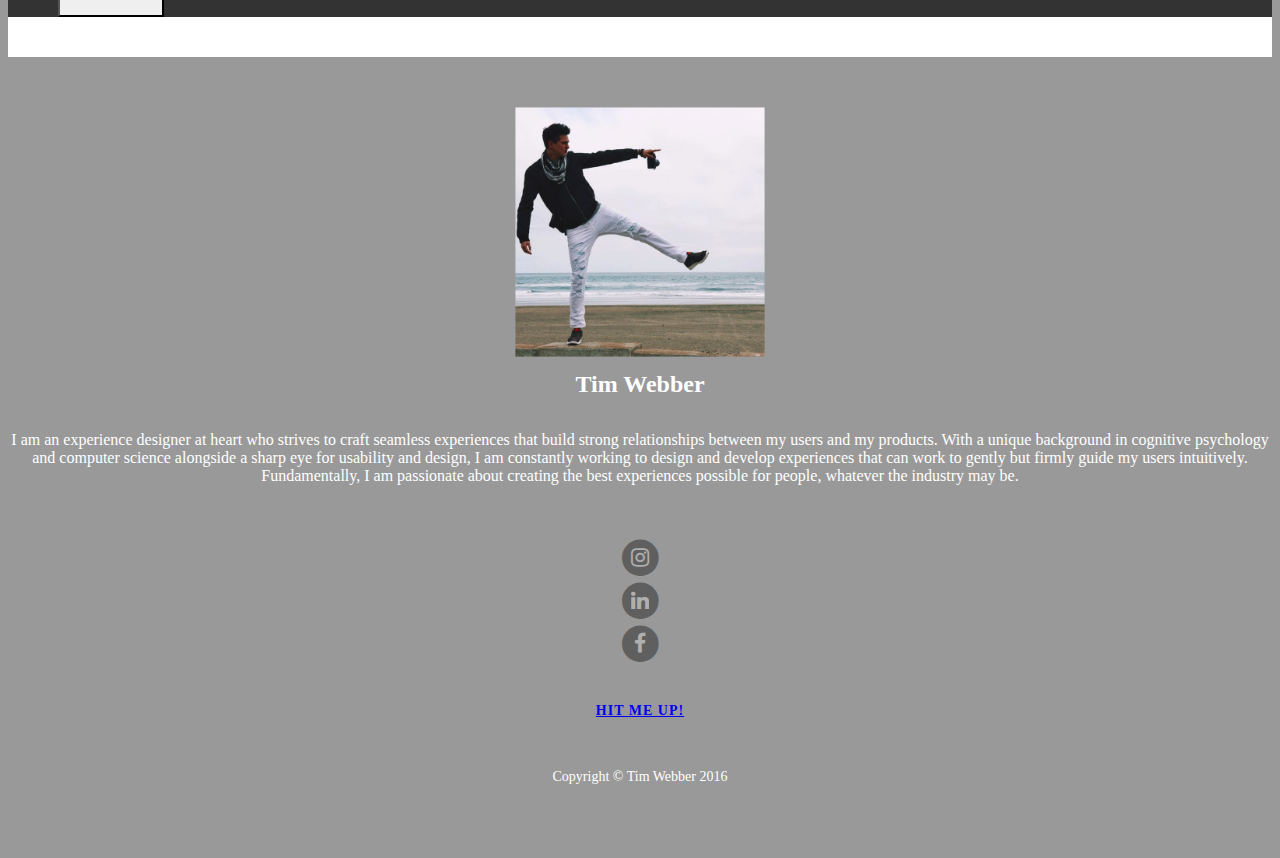
==== commit 9fd2bcca: "new icon onboarding" ====
--- a/index.html
+++ b/index.html
@@ -70,7 +70,7 @@
 
     <!-- Page Header -->
     <!-- Set your background image for this header on the line below. -->
-    <header class="intro-header" style="background-image: url('img/CoverBright.jpeg')">
+    <header class="intro-header" style="background-image: url('img/skateboard.jpeg')">
         <div class="container">
             <div class="row">
                 <div class="col-lg-8 col-lg-offset-2 col-md-10 col-md-offset-1">
@@ -96,7 +96,7 @@
               <div class="col-md-4 text-center servicesBoxes">
                   <img class="servicesImage" src="img/services/think.png">
                   <h3 class="white"> What I Think About</h3>
-                  <p class="whitep"> I am able to craft seemless and easily understood experiences by assuming a full user perspective during the research/planning/wireframe/mockup/prototyping/production stages. <br></p>
+                  <p class="whitep"> I am able to craft seemless and easily understood experiences by assuming a full user perspective during the research, planning, wireframe, mockup, prototyping, production stages. <br></p>
               </div>
               <div class="col-md-4 col-md-offset-4 text-center servicesBoxes nextRow">
                   <img class="servicesImage" src="img/services/together.png">
@@ -125,7 +125,13 @@
                 <!-- Wrapper for slides -->
                           <div class="carousel-inner">
                             <div class="item active">
+                              <img class="img-responsive modalImage" src="img/gamerduel/biggercover.png">
+                            </div>
+                            <div class="item">
                               <img class="img-responsive modalImage" src="img/gamerduel/1FinalOnboarding.png">
+                            </div>
+                            <div class="item">
+                              <img class="img-responsive modalImage" src="img/gamerduel/ProcessOnBoarding.png">
                             </div>
                             <div class="item">
                               <img class="img-responsive modalImage" src="img/gamerduel/2NewChallenges.png">
@@ -145,7 +151,7 @@
                         <div class="bottomModal">
                         <h3 class="white"> GamerDuel - UX/UI DESIGN </h3>
                               <p class="whitep"> <span style="font-weight: bold">Services: </span>Experience Design, Interface Design <br><span style="font-weight: bold">Features:</span> New User Onboarding, Empty Challenges, Visual Design
-                                <br><br>Upon graduating Northeastern, I spent a couple of days at Gamerduel - a seed-funded startup located within the NorthOut incubator in Downtown Boston. Fueling my desire to submerge myself into a startup (albeit very briefly), I spent hours talking business direction and design values with the 2-man team, along with a multitude of other entrepreneurs in the incubator space. I also redesigned some UX items, including new user on boarding experience, empty challenge engagement, and visual design. As seen in the first image above, I simplified their new user on boarding flow to provide a clean 3-step explanation of services and reduce overhead to joining the platform. I also drove engagement by designing a new challenge suggestion item in the challenges page if no challenges were present, rather than just showing nothing (Image #2). Lastly, I gave the feed and challenge items a visual redesign to improve space efficiency and bring an overall cleaner look (Image #3). <br><br> www.veson.com</p>
+                                <br><br>Upon graduating Northeastern, I spent a couple of days at Gamerduel - a seed-funded startup located within the NorthOut incubator in Downtown Boston. Fueling my desire to submerge myself into a startup (albeit very briefly), I spent hours talking business direction and design values with the 2-man team, along with a multitude of other entrepreneurs in the incubator space. I also redesigned some UX items, including new user on boarding experience, empty challenge engagement, and visual design. As seen in the first image above, I simplified their new user on boarding flow to provide a clean 3-step explanation of services and reduce overhead to joining the platform. I also drove engagement by designing a new challenge suggestion item in the challenges page if no challenges were present, rather than just showing nothing (Image #2). Lastly, I gave the feed and challenge items a visual redesign to improve space efficiency and bring an overall cleaner look (Image #3). <br><br> www.getgamerduel.com</p>
                                 <button type="button" class="btn btn-default" data-dismiss="modal">Close</button>
                         </div>
                     </div>
@@ -168,7 +174,7 @@
                 <!-- Wrapper for slides -->
                           <div class="carousel-inner">
                             <div class="item active">
-                             <img class="img-responsive modalImage" src="img/principlesproject/1intro.gif">
+                             <img class="img-responsive modalImage" src="img/principlesproject/biggercover.png">
                             </div>
                             <div class="item">
                               <img class="img-responsive modalImage" src="img/principlesproject/2sidebyside.png">
@@ -213,6 +219,9 @@
                 <!-- Wrapper for slides -->
                           <div class="carousel-inner">
                             <div class="item active">
+                             <img class="img-responsive modalImage" src="img/email/biggercover.png">
+                            </div>
+                            <div class="item ">
                              <img class="img-responsive modalImage" src="img/email/BoardExport.png">
                             </div>
                             <div class="item">
@@ -279,10 +288,19 @@
                 <!-- Wrapper for slides -->
                           <div class="carousel-inner">
                             <div class="item active">
+                             <img class="img-responsive modalImage" src="img/ehouse/biggercover.png">
+                            </div>
+                            <div class="item">
                              <img class="img-responsive modalImage" src="img/ehouse/ehouseboard.png">
                             </div>
                           </div>
                 <!-- Controls -->
+                        <a class="left carousel-control" href="#carousel3" role="button" data-slide="prev">
+                            <span class="glyphicon glyphicon-chevron-left"></span>
+                        </a>
+                        <a class="right carousel-control" href="#carousel3" role="button" data-slide="next">
+                            <span class="glyphicon glyphicon-chevron-right"></span>
+                        </a>
                         </div>
                         <div class="bottomModal">
                         <h3 class="white"> E-house.io - Web Design, Development</h3>
@@ -310,13 +328,13 @@
                 <!-- Wrapper for slides -->
                           <div class="carousel-inner">
                             <div class="item active">
+                              <img class="img-responsive modalImage" src="img/veson/biggercover.png">
+                            </div>
+                            <div class="item">
                               <img class="img-responsive modalImage" src="img/veson/3form.png">
                             </div>
                             <div class="item">
                               <img class="img-responsive modalImage" src="img/veson/2maps.png">
-                            </div>
-                            <div class="item">
-                              <img class="img-responsive modalImage" src="img/veson/4form.png">
                             </div>
                           </div>
                 <!-- Controls -->
@@ -342,8 +360,8 @@
                 <!-- PortfolioItem -->
                 <div class="col-md-3 portolioItem">
                     <img class="portfolioCoverImage CoverImage4" data-toggle="modal" data-target=".modal4">
-                    <h3 class="black"> timwebbertech.com</h3>
-                    <p class="blackp"> Web Design, Development </p>
+                    <h3 class="black"> MeHungry</h3>
+                    <p class="blackp"> UX/UI Design, Web Development </p>
                 </div>
                 <!-- Fifth Modal -->
                 <div class="slideUp modal fade modal4" tabindex="-1" role="dialog" aria-labelledby="myLargeModalLabel" aria-hidden="true">
@@ -353,13 +371,10 @@
                 <!-- Wrapper for slides -->
                           <div class="carousel-inner">
                             <div class="item active">
-                             <img class="img-responsive modalImage" src="img/portfoliosite/1.png">
-                            </div>
-                            <div class="item">
-                              <img class="img-responsive modalImage" src="img/portfoliosite/2.png">
-                            </div>
-                            <div class="item">
-                              <img class="img-responsive modalImage" src="img/portfoliosite/3.png">
+                             <img class="img-responsive modalImage" src="img/mehungry/biggercover.png">
+                            </div>
+                            <div class="item">
+                              <img class="img-responsive modalImage" src="img/mehungry/home.png">
                             </div>
                           </div>
                 <!-- Controls -->
@@ -371,9 +386,9 @@
                           </a>
                         </div>
                         <div class="bottomModal">
-                        <h3 class="white"> Tim Webber - Web Designer, Development</h3>
-                              <p class="whitep"> <span style="font-weight: bold">Services: </span>Experience Design, Interface Design, Online Presence Creation
-                                <br><br>Frustrated with the limitations of SquareSpace and inspired by my need to create my own web presence, I decided to design and develop my portfolio site. I designed this website to be representative of my aesthetic, personality, and work quality, and was able to finish the design in just under three days. I then built this site using HTML, CSS, Bootstrap and SASS. Let me know if you find any bugs :)</p>
+                        <h3 class="white"> MeHungry - UX/UI Designer, Web Developmer</h3>
+                              <p class="whitep"> <span style="font-weight: bold">Services: </span>Experience Design, Interface Design, Web Development, Marketing
+                                <br><br>As a normal guy who just likes eating at Food Trucks for something different, I wanted to create a stupid-simple way for people to see what trucks are around them either now or anytime in the future. Utilizing a pre-existing database of food truck schedules, I was able to pull data from their API and integrate it into my own custom web application. I'm currently working on the software and am beginning to grow my online presence with targetted marketing in the near future.</p>
                                 <button type="button" class="btn btn-default" data-dismiss="modal">Close</button>
                         </div>
                     </div>
--- a/css/timstyle.css
+++ b/css/timstyle.css
@@ -120,8 +120,8 @@
   text-align: left; }
 
 .portfolioCoverImage {
-  height: 200px;
-  width: 200px;
+  height: 175px;
+  width: 250px;
   cursor: pointer;
   border: none;
   background-size: cover;
@@ -136,23 +136,23 @@
   opacity: 0.5; }
 
 .CoverImage1 {
-  background-image: url("../img/veson/3form.png");
+  background-image: url("../img/veson/covericon.png");
   border: none; }
 
 .CoverImage2 {
-  background-image: url("../img/email/emailwhitebackground.png"); }
+  background-image: url("../img/email/covericon.png"); }
 
 .CoverImage3 {
-  background-image: url("../img/ehouse/ehousewhitebackground.png"); }
+  background-image: url("../img/ehouse/covericon.png"); }
 
 .CoverImage4 {
-  background-image: url("../img/portfoliosite/1.png"); }
+  background-image: url("../img/mehungry/covericon.png"); }
 
 .CoverImage5 {
-  background-image: url("../img/principlesproject/1intro.gif"); }
+  background-image: url("../img/principlesproject/covericon.png"); }
 
 .CoverImage6 {
-  background-image: url("../img/gamerduel/WhiteBackgroundFinalOnboarding.png"); }
+  background-image: url("../img/gamerduel/iconcover.png"); }
 
 .modalImage {
   margin: 0 auto;
@@ -312,7 +312,8 @@
     transform: translate3d(0, 100%, 0); } }
 footer {
   /*background-color: $blackparagraph;*/
-  padding: 50px 0 65px; }
+  padding: 50px 0 65px;
+  text-align: center; }
 
 footer .list-inline {
   margin: 0;
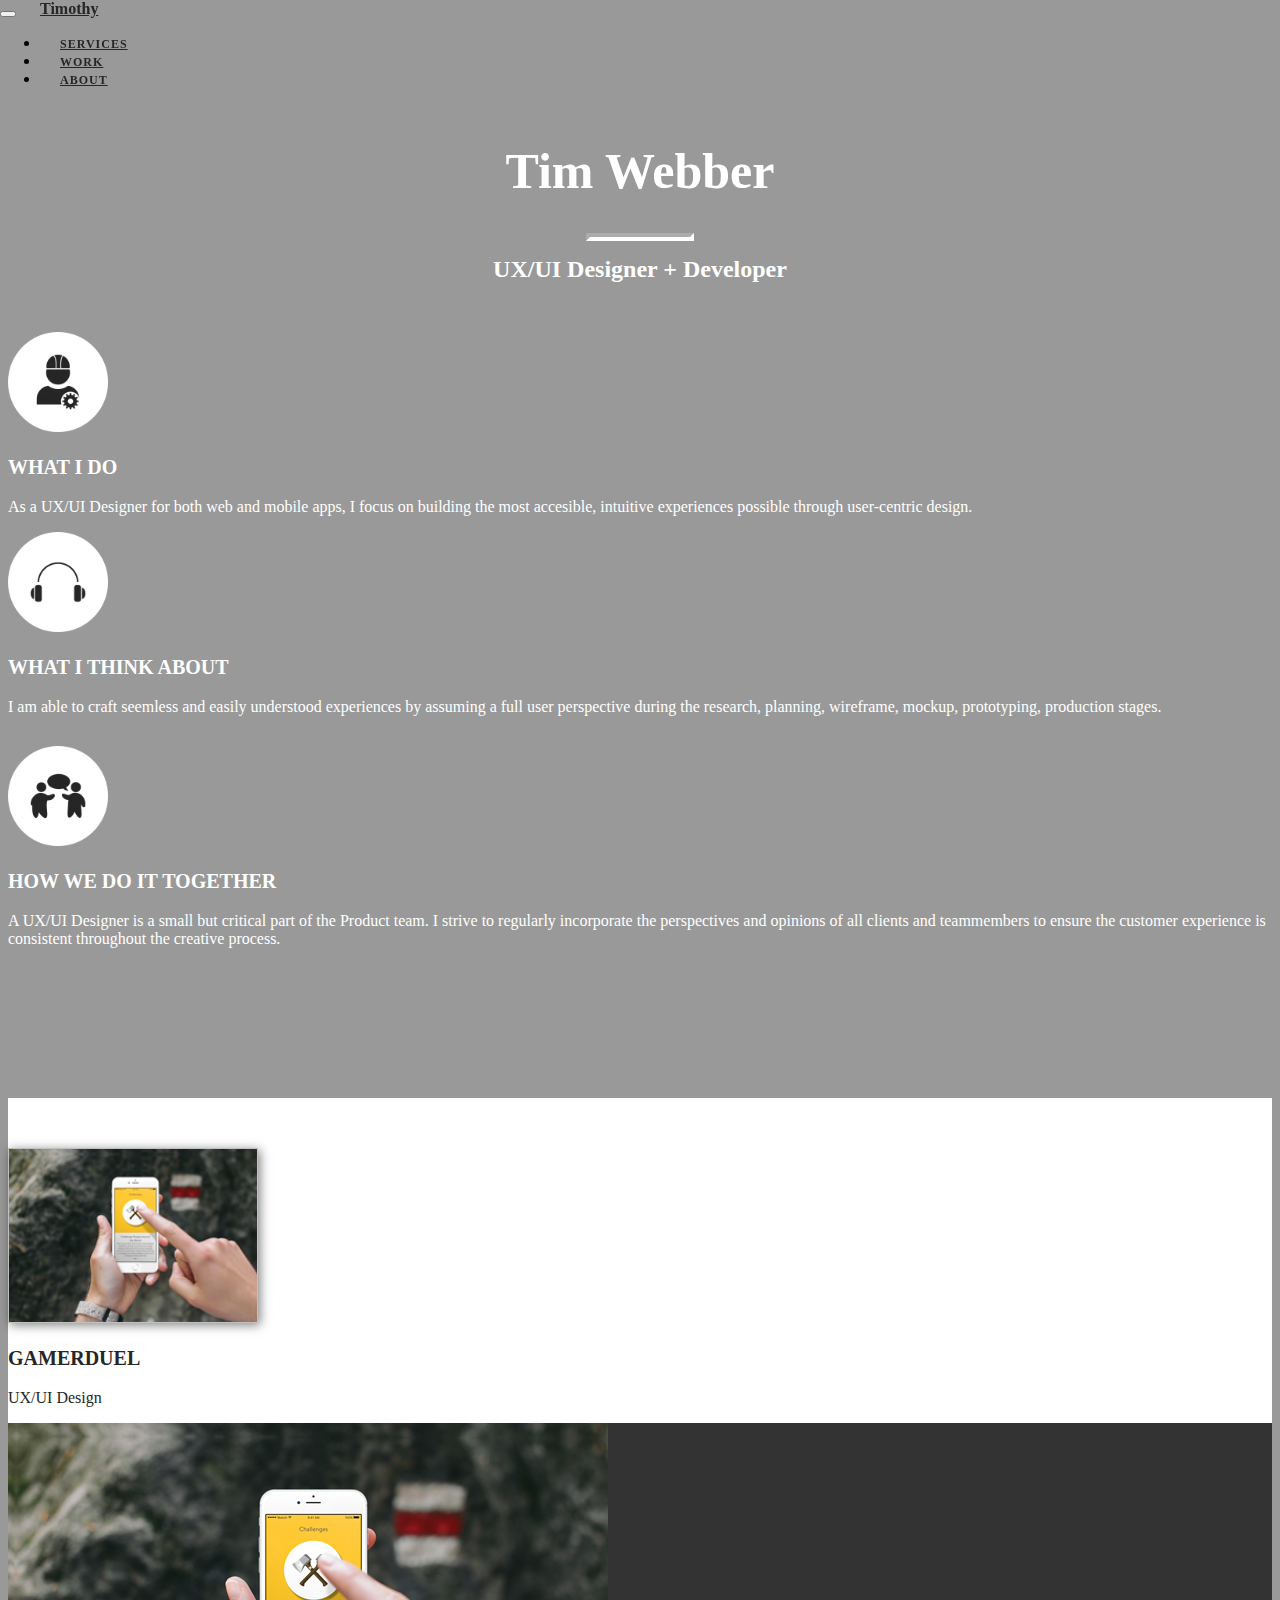
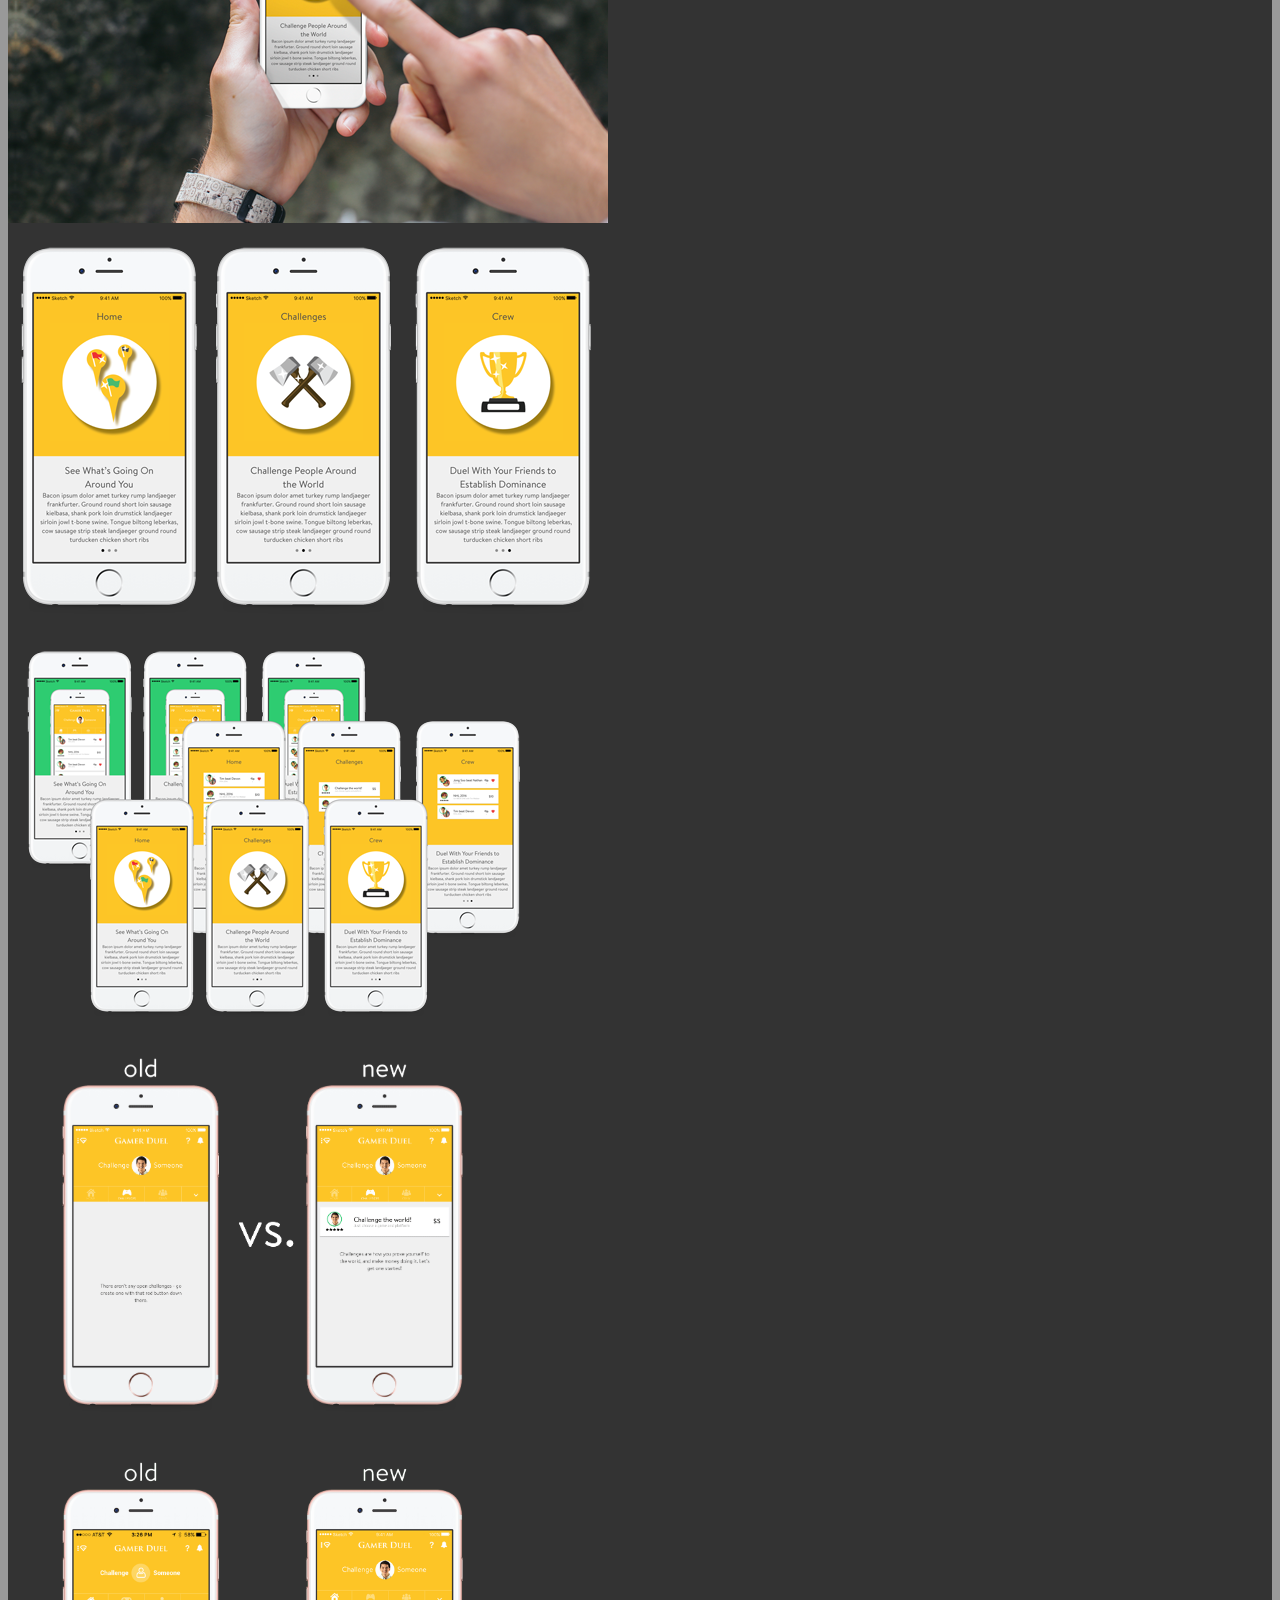
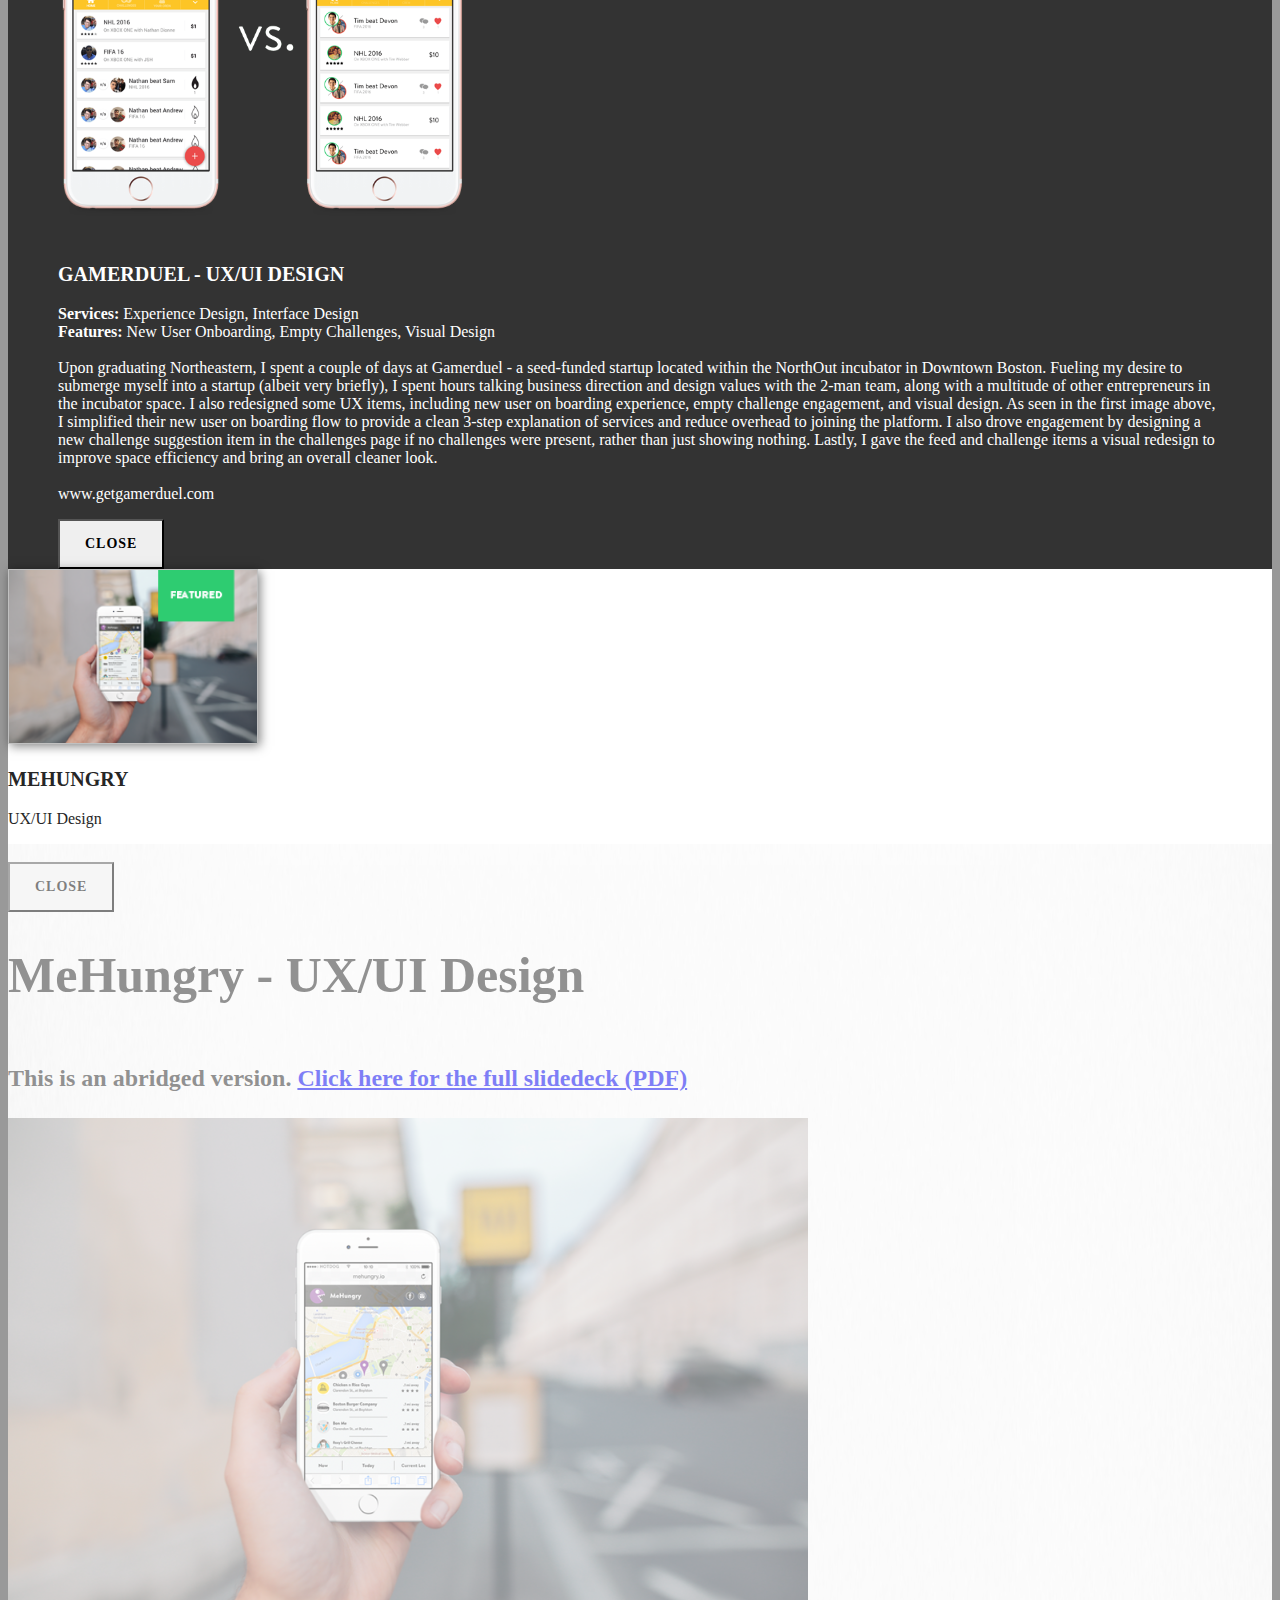
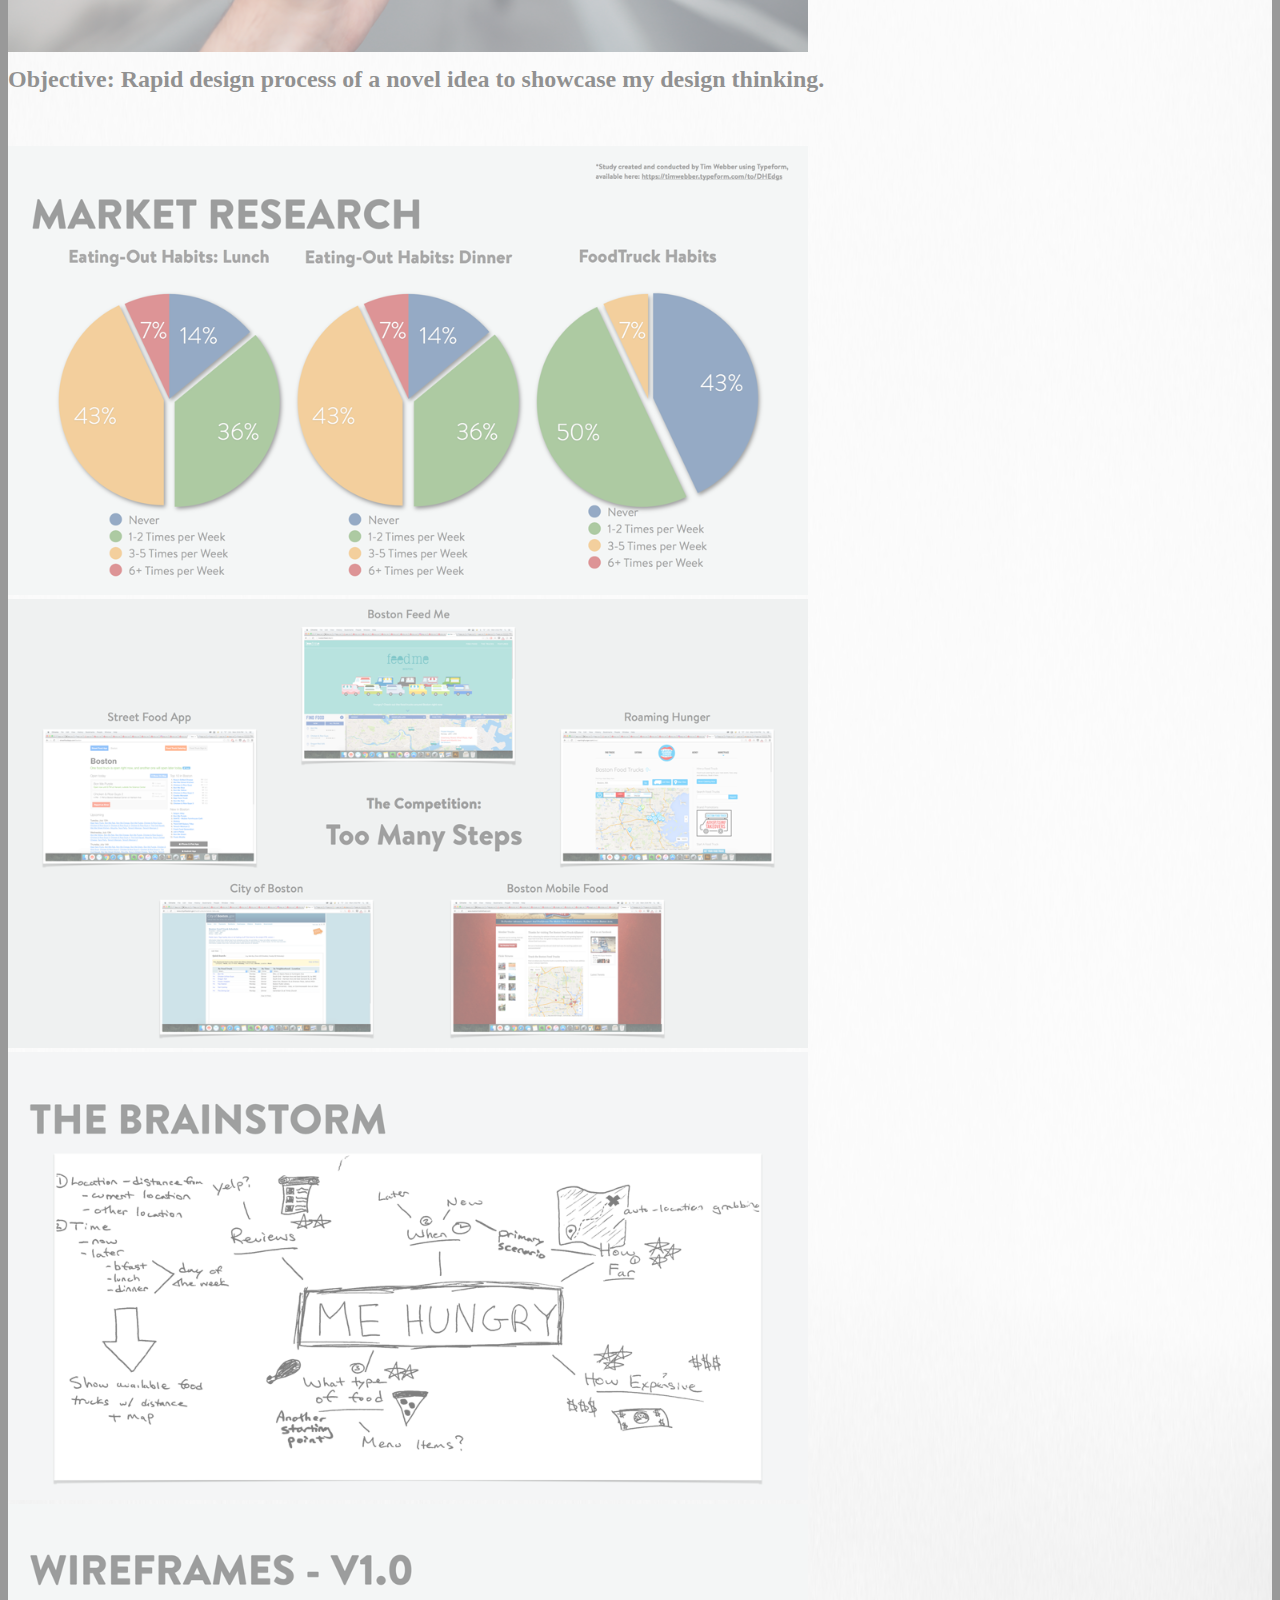
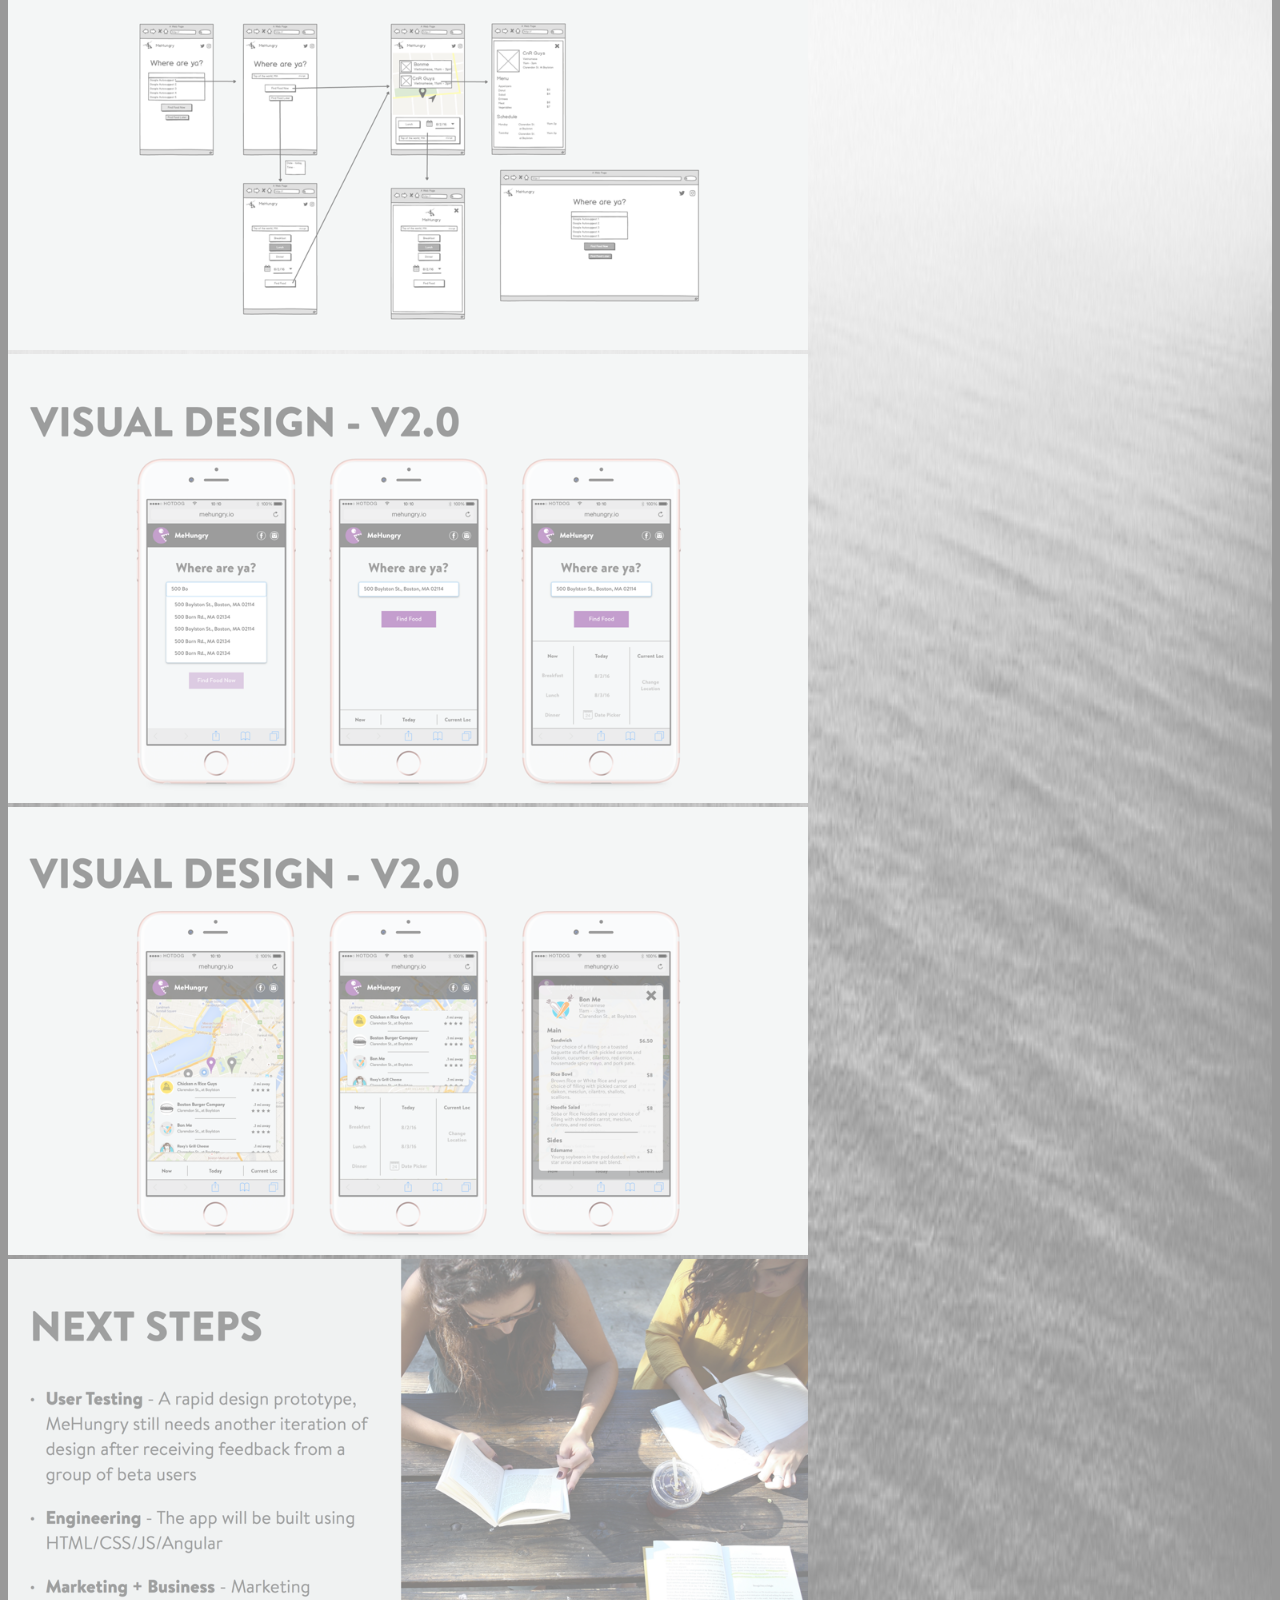
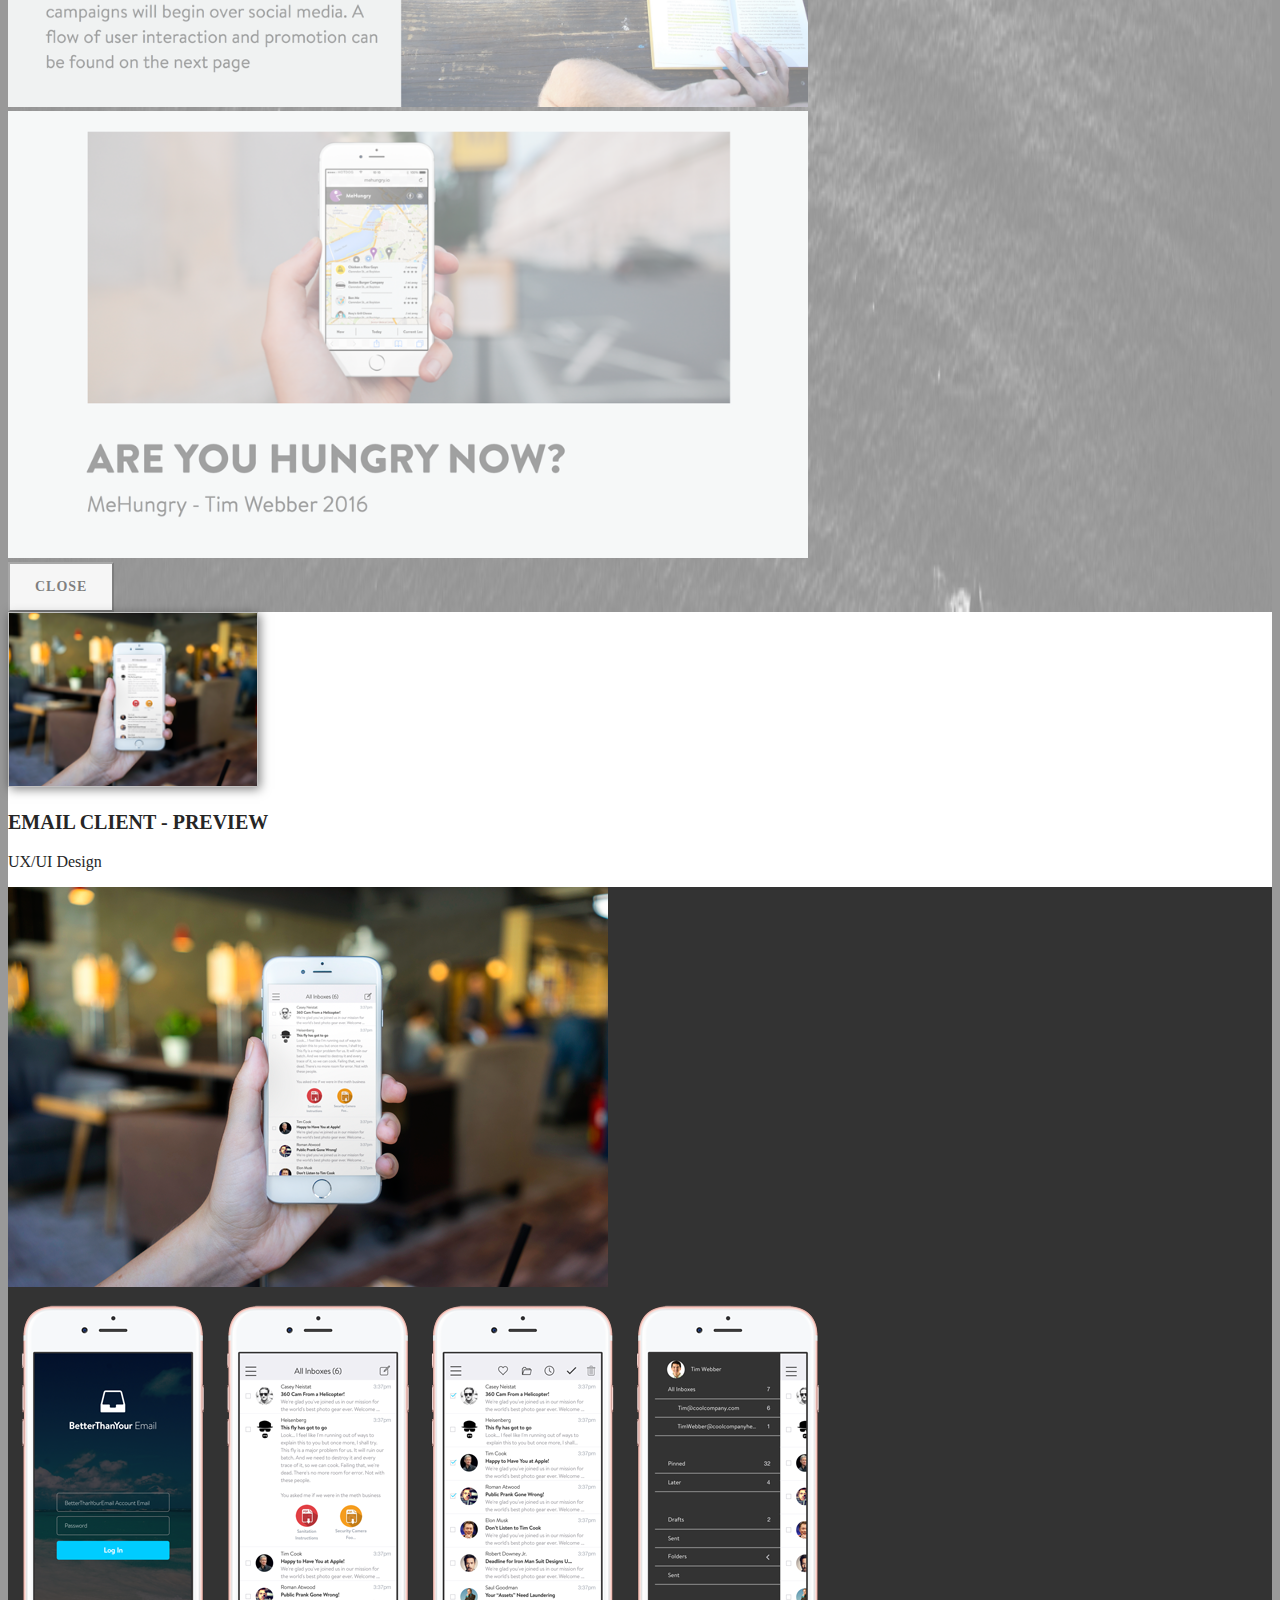
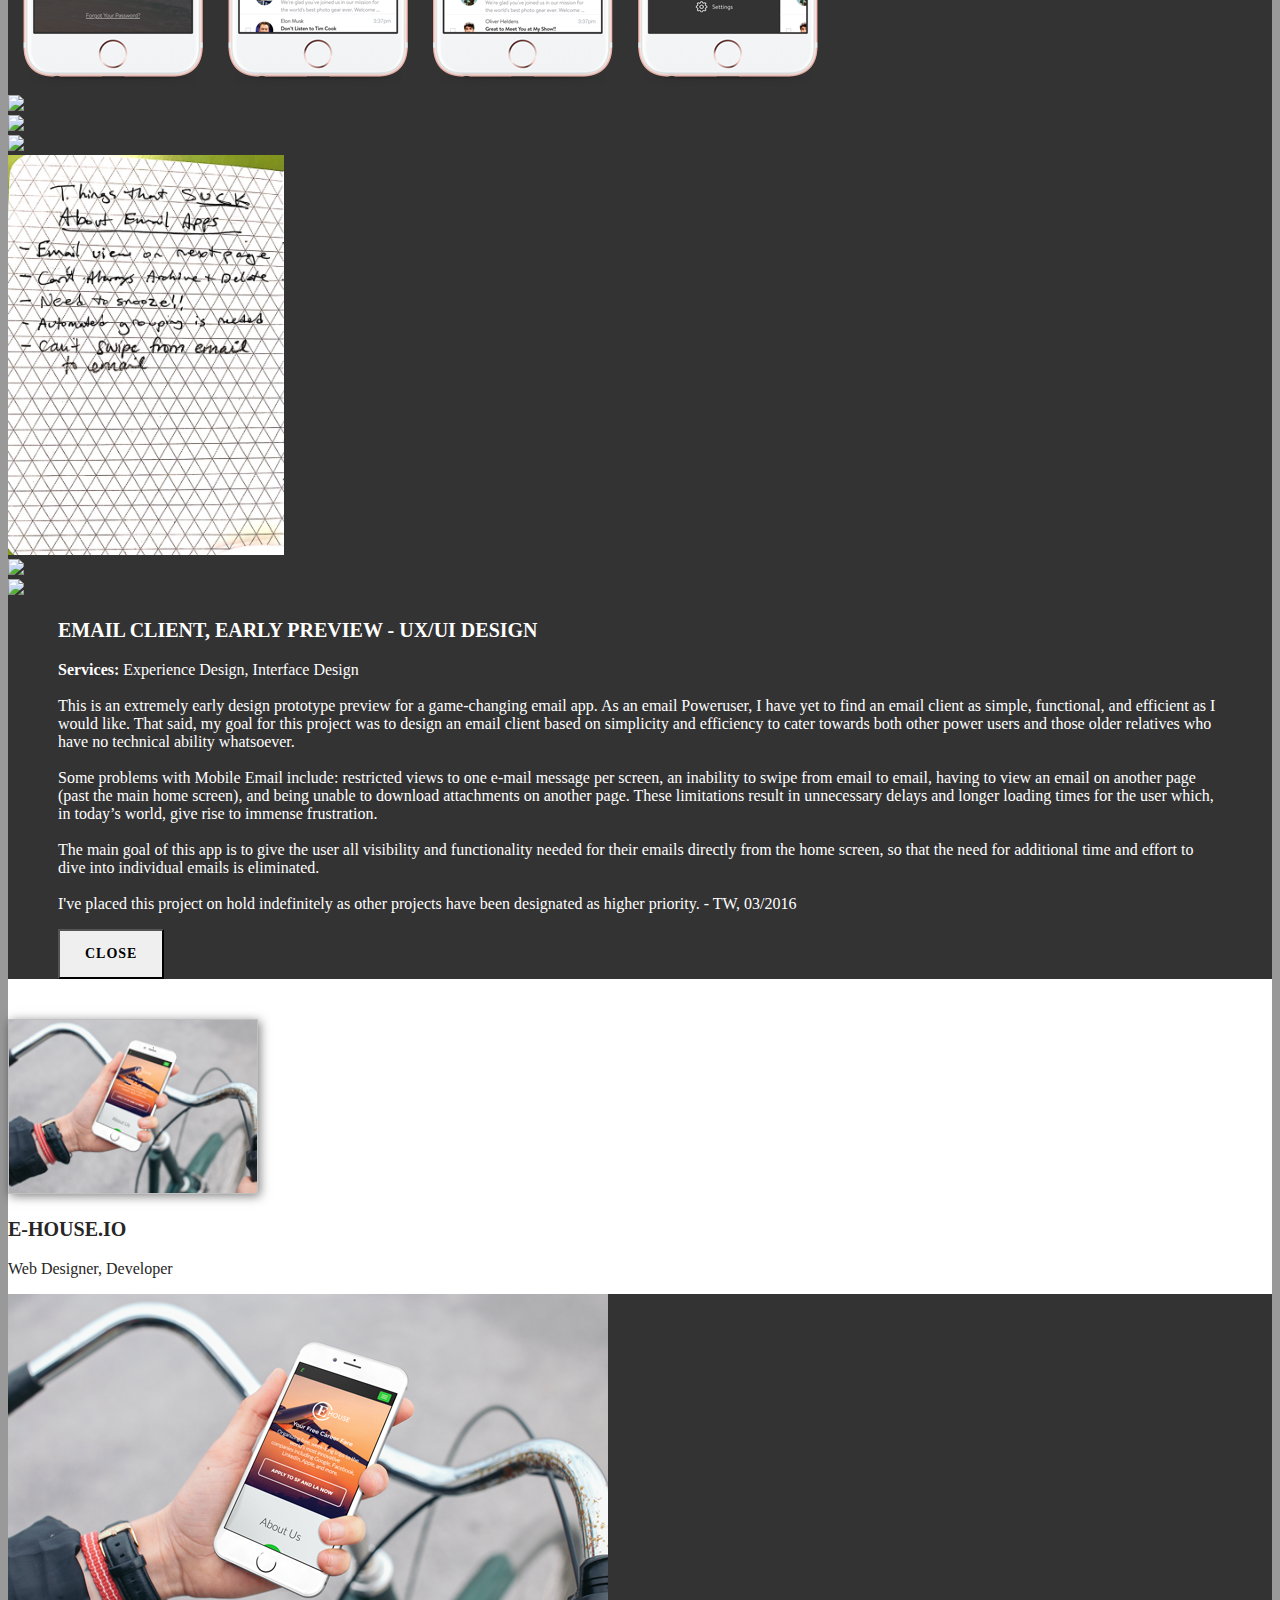
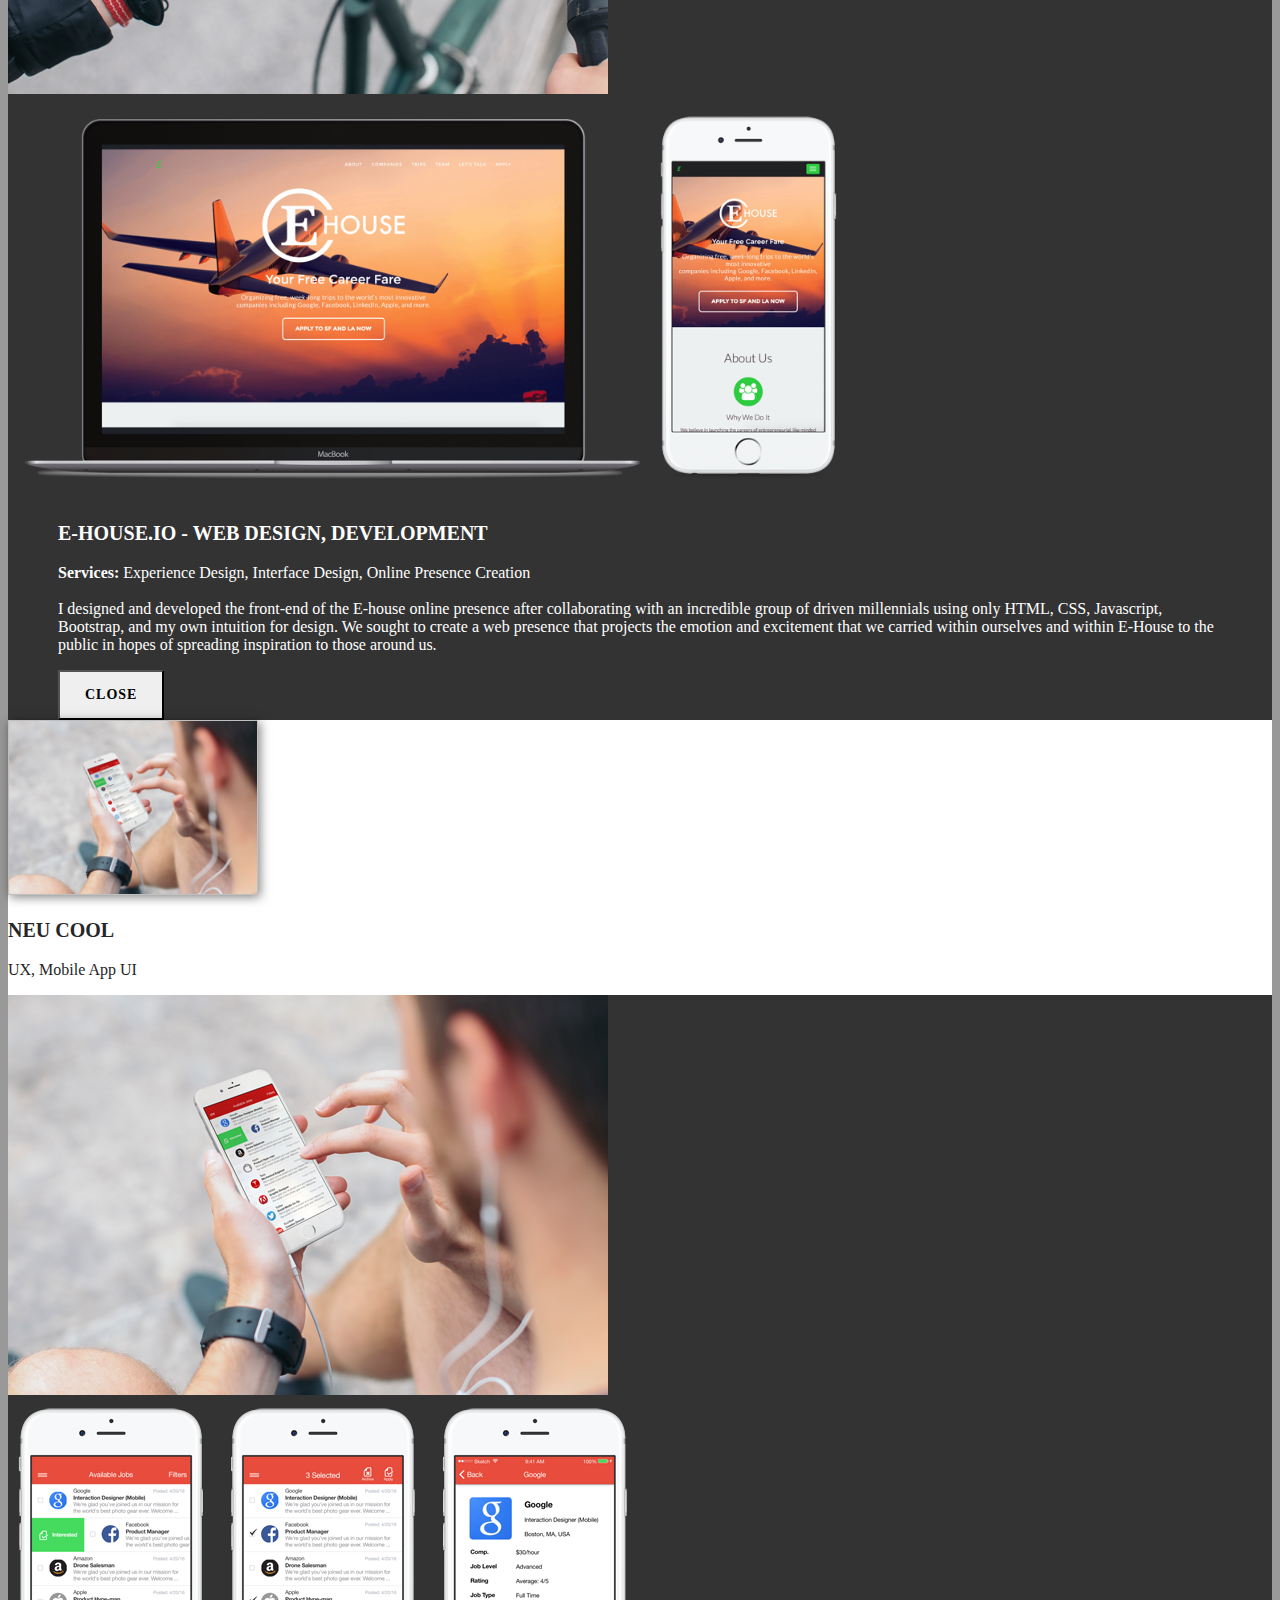
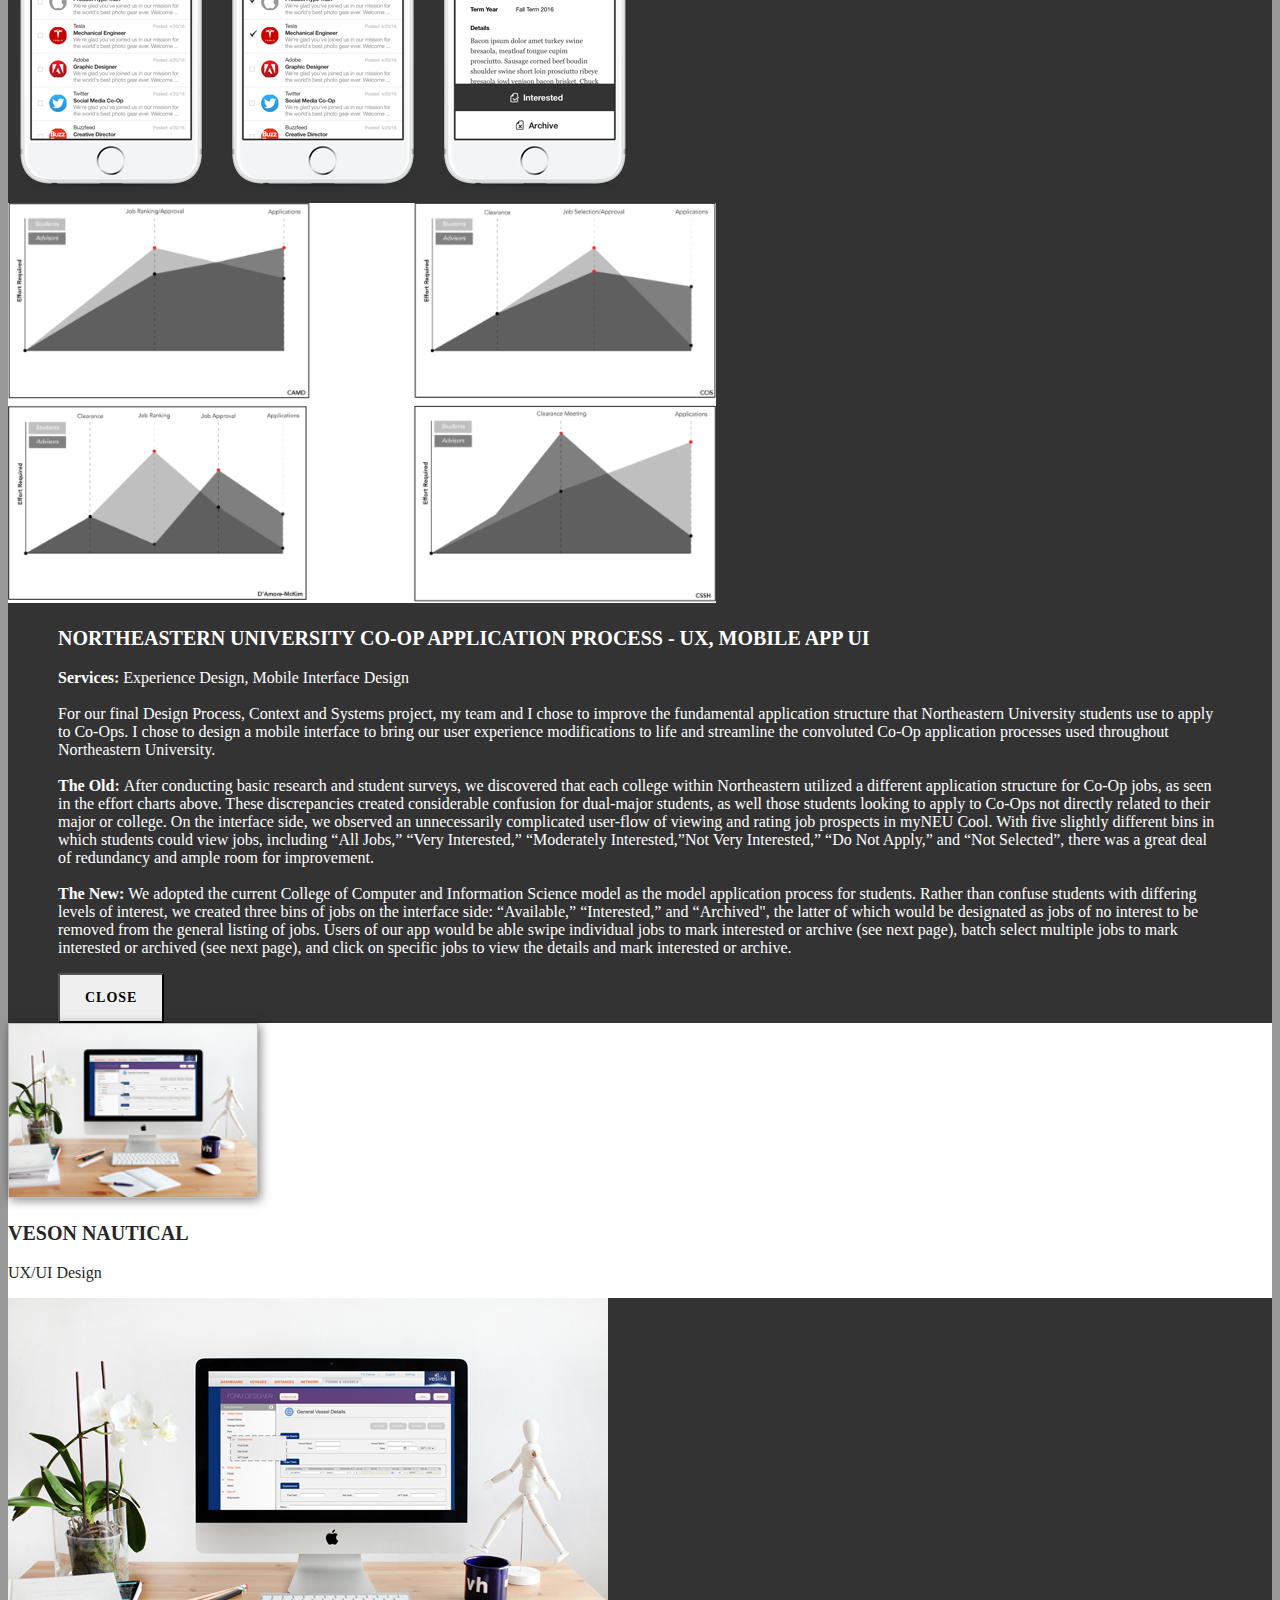
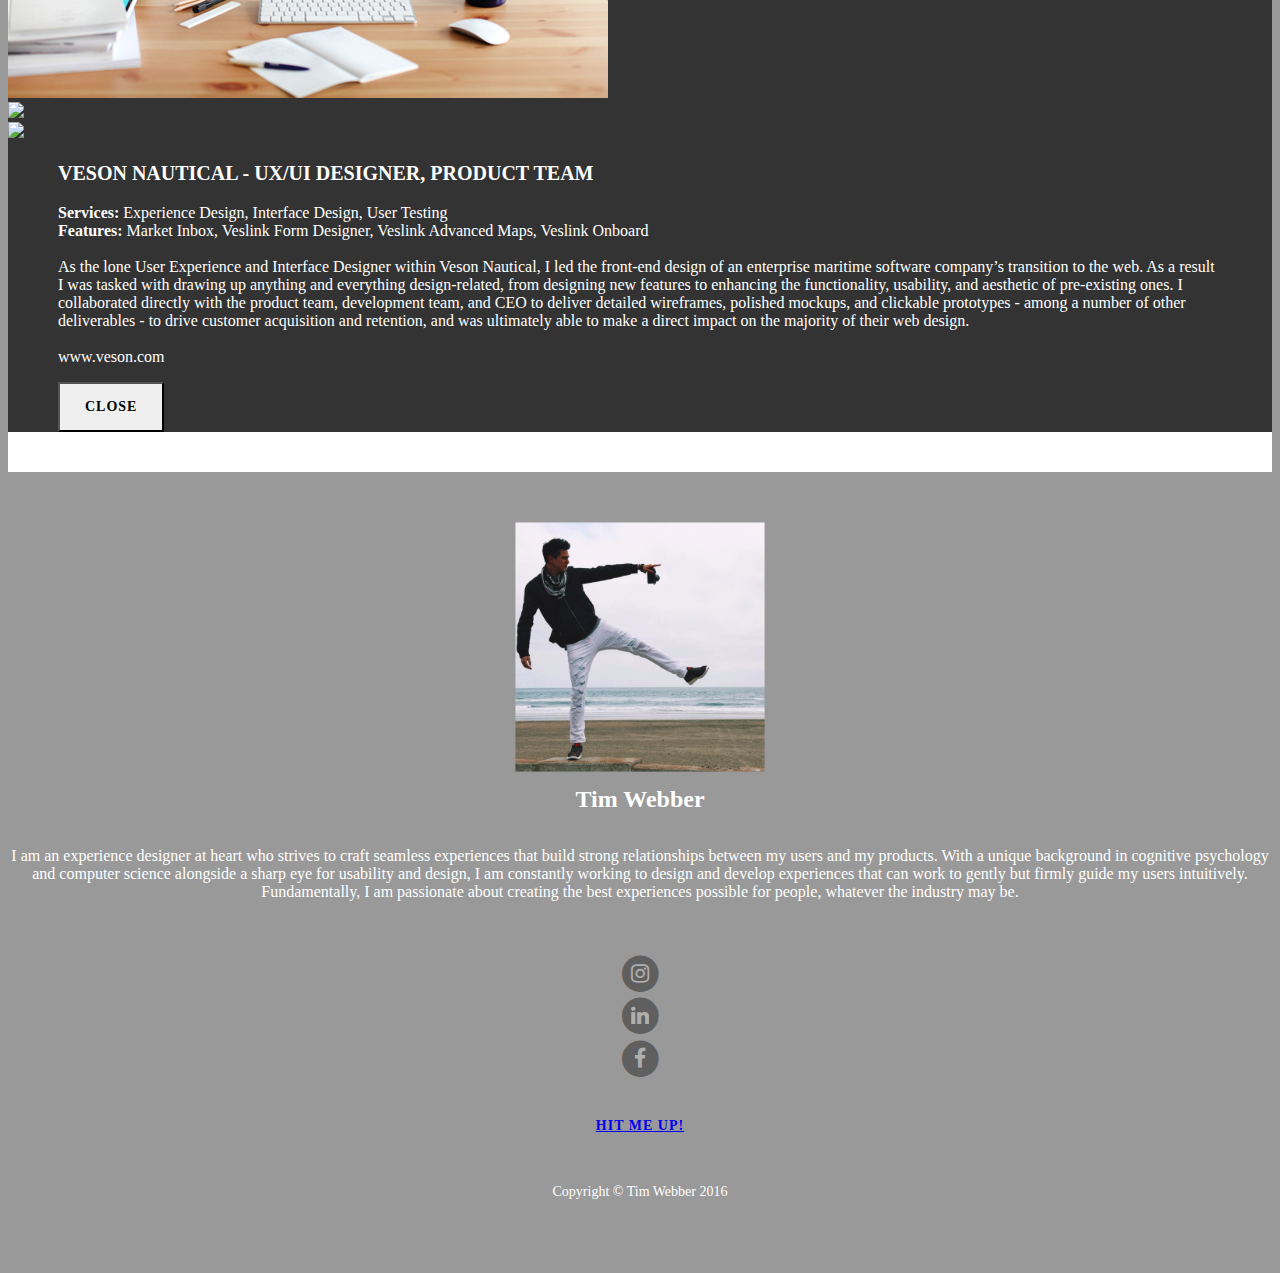
==== commit 8854a190: "BIG CHANGES - New process deck, visual design, most things" ====
--- a/index.html
+++ b/index.html
@@ -58,9 +58,6 @@
                     <li>
                         <a href="#footer">About</a>
                     </li>
-                    <!--<li>
-                        <a href="">Photography</a>
-                    </li>-->
                 </ul>
             </div>
             <!-- /.navbar-collapse -->
@@ -68,25 +65,20 @@
         <!-- /.container -->
     </nav>
 
-    <!-- Page Header -->
-    <!-- Set your background image for this header on the line below. -->
-    <header class="intro-header" style="background-image: url('img/skateboard.jpeg')">
-        <div class="container">
-            <div class="row">
-                <div class="col-lg-8 col-lg-offset-2 col-md-10 col-md-offset-1">
-                    <div class="site-heading">
-                        <h1>Tim Webber</h1>
-                        <hr class="small">
-                        <h2 class="black">UX/UI Designer + Developer</h2>
-                    </div>
-                </div>
-            </div>
-        </div>
-    </header>
-
     <!-- Services -->
-    <div class="servicesContainer parralax-window" data-parallax="scroll" data-image-src="img/services/jump.jpg">
+    <div class="servicesContainer parralax-window" data-parallax="scroll" data-image-src="img/rose.png">
       <div class="container">
+      		<header class="intro-header">
+		            <div class="row">
+		                <div class="col-lg-8 col-lg-offset-2 col-md-10 col-md-offset-1">
+		                    <div class="site-heading">
+		                        <h1>Tim Webber</h1>
+		                        <hr class="small">
+		                        <h2 class="white">UX/UI Designer + Developer</h2>
+		                    </div>
+		                </div>
+		            </div>
+		    </header>
           <div id="services" class="row">
               <div class="col-md-4 col-md-offset-2 text-center servicesBoxes">
                   <img class="servicesImage" src="img/services/do.png">
@@ -151,16 +143,162 @@
                         <div class="bottomModal">
                         <h3 class="white"> GamerDuel - UX/UI DESIGN </h3>
                               <p class="whitep"> <span style="font-weight: bold">Services: </span>Experience Design, Interface Design <br><span style="font-weight: bold">Features:</span> New User Onboarding, Empty Challenges, Visual Design
-                                <br><br>Upon graduating Northeastern, I spent a couple of days at Gamerduel - a seed-funded startup located within the NorthOut incubator in Downtown Boston. Fueling my desire to submerge myself into a startup (albeit very briefly), I spent hours talking business direction and design values with the 2-man team, along with a multitude of other entrepreneurs in the incubator space. I also redesigned some UX items, including new user on boarding experience, empty challenge engagement, and visual design. As seen in the first image above, I simplified their new user on boarding flow to provide a clean 3-step explanation of services and reduce overhead to joining the platform. I also drove engagement by designing a new challenge suggestion item in the challenges page if no challenges were present, rather than just showing nothing (Image #2). Lastly, I gave the feed and challenge items a visual redesign to improve space efficiency and bring an overall cleaner look (Image #3). <br><br> www.getgamerduel.com</p>
+                                <br><br>Upon graduating Northeastern, I spent a couple of days at Gamerduel - a seed-funded startup located within the NorthOut incubator in Downtown Boston. Fueling my desire to submerge myself into a startup (albeit very briefly), I spent hours talking business direction and design values with the 2-man team, along with a multitude of other entrepreneurs in the incubator space. I also redesigned some UX items, including new user on boarding experience, empty challenge engagement, and visual design. As seen in the first image above, I simplified their new user on boarding flow to provide a clean 3-step explanation of services and reduce overhead to joining the platform. I also drove engagement by designing a new challenge suggestion item in the challenges page if no challenges were present, rather than just showing nothing. Lastly, I gave the feed and challenge items a visual redesign to improve space efficiency and bring an overall cleaner look. <br><br> www.getgamerduel.com</p>
                                 <button type="button" class="btn btn-default" data-dismiss="modal">Close</button>
                         </div>
                     </div>
                   </div>
                 </div>
 
-
-
+                <!-- PortfolioItem -->
+                <div class="col-md-3 portolioItem">
+                    <img class="portfolioCoverImage CoverImage4 tossing" data-toggle="modal" data-target=".modal4">
+                    <h3 class="black"> MeHungry</h3>
+                    <p class="blackp"> UX/UI Design </p>
+                </div>
+                <!-- Fifth Modal -->
+                <div class="slideUp modal fade modal4 modal-xlg" role="dialog" aria-labelledby="myLargeModalLabel" aria-hidden="true" > 
+            		<br>
+                    <button type="button" class="btn btn-default" data-dismiss="modal">Close</button>
+                    <h1 class="dark"> MeHungry - UX/UI Design</h1><br>
+                    <h2 class="dark"> This is an abridged version. <a href="https://drive.google.com/open?id=0B-YID4ye2UFBeHJ5S1NxMVZlSzg" target="_newtab">Click here for the full slidedeck (PDF)</a><br><br></h2>
+                    <div class="col-lg-6 col-lg-offset-3">
+                        <img class="xlModalImage img-responsive" src="img/mehungry/CityInUse.png"> <br>
+                        <h2 class="dark"> <span style="font-weight: bold">Objective:</span> Rapid design process of a novel idea to showcase my design thinking.</h2><br><br><br>
+                    </div>
+                    <div class="col-lg-6 col-lg-offset-3">
+                        <img class="xlModalImage img-responsive" src="img/mehungry/research.png"> <br> 
+                    </div>
+                    <div class="col-lg-6 col-lg-offset-3">
+                        <img class="xlModalImage img-responsive" src="img/mehungry/competition.png"> <br> 
+                    </div>
+                    <div class="col-lg-6 col-lg-offset-3">
+                        <img class="xlModalImage img-responsive" src="img/mehungry/brainstorm.png"> <br> 
+                    </div>
+                    <div class="col-lg-6 col-lg-offset-3">
+                        <img class="xlModalImage img-responsive" src="img/mehungry/wireframe.png"> <br> 
+                    </div>
+                    <div class="col-lg-6 col-lg-offset-3">
+                        <img class="xlModalImage img-responsive" src="img/mehungry/visual1.png"> <br>
+                        <img class="xlModalImage img-responsive" src="img/mehungry/visual2.png"> <br>
+                    </div>
+                    <div class="col-lg-6 col-lg-offset-3">
+                        <img class="xlModalImage img-responsive" src="img/mehungry/nextsteps.png"> <br> 
+                        <img class="xlModalImage img-responsive" src="img/mehungry/final.png"> <br>
+                        <button type="button" class="btn btn-default" data-dismiss="modal">Close</button>
+                    </div>
+                </div>
+
+
+
+                <!-- PortfolioItem -->
+                <div class="col-md-3 portolioItem ">
+                    <img class="portfolioCoverImage CoverImage2" data-toggle="modal" data-target=".modal2">
+                    <h3 class="black"> Email Client - Preview</h3>
+                    <p class="blackp"> UX/UI Design </p>
+                </div>
+                <!-- Second Modal -->
+                <div class="slideUp modal fade modal2" tabindex="-1" role="dialog" aria-labelledby="myLargeModalLabel" aria-hidden="true">
+                  <div class="modal-dialog modal-lg">
+                    <div class="modal-content">
+                      <div id="carousel2" class="carousel slide" data-ride="carousel" data-interval="false">
+                <!-- Wrapper for slides -->
+                          <div class="carousel-inner">
+                            <div class="item active">
+                             <img class="img-responsive modalImage" src="img/email/biggercover.png">
+                            </div>
+                            <div class="item ">
+                             <img class="img-responsive modalImage" src="img/email/BoardExport.png">
+                            </div>
+                            <div class="item">
+                              <img class="img-responsive modalImage" src="img/email/sketch1.jpg">
+                            </div>
+                            <div class="item">
+                              <img class="img-responsive modalImage" src="img/email/sketch2.jpg">
+                            </div>
+                            <div class="item">
+                              <img class="img-responsive modalImage" src="img/email/sketch3.jpg">
+                            </div>
+                            <div class="item">
+                              <img class="img-responsive modalImage" src="img/email/sketch4.jpg">
+                            </div>
+                            <div class="item">
+                              <img class="img-responsive modalImage" src="img/email/sketch5.jpg">
+                            </div>
+                            <div class="item">
+                              <img class="img-responsive modalImage" src="img/email/sketch6.jpg">
+                            </div>
+                          </div>
+                <!-- Controls -->
+                          <a class="left carousel-control" href="#carousel2" role="button" data-slide="prev">
+                            <span class="glyphicon glyphicon-chevron-left"></span>
+                          </a>
+                          <a class="right carousel-control" href="#carousel2" role="button" data-slide="next">
+                            <span class="glyphicon glyphicon-chevron-right"></span>
+                          </a>
+                        </div>
+                        <div class="bottomModal">
+                        <h3 class="white"> Email Client, Early Preview - UX/UI Design</h3>
+                              <p class="whitep"> <span style="font-weight: bold">Services: </span>Experience Design, Interface Design
+                                <br><br>This is an extremely early design prototype preview for a game-changing email app. As an email Poweruser, I have yet to find an email client as simple, functional, and efficient as I would like. That said, my goal for this project was to design an email client based on simplicity and efficiency to cater towards both other power users and those older relatives who have no technical ability whatsoever. <br><br>Some problems with Mobile Email include: restricted views to one e-mail message per screen, an inability to swipe from email to email, having to view an email on another page (past the main home screen), and being unable to download attachments on another page. These limitations result in unnecessary delays and longer loading times for the user which, in today’s world, give rise to immense frustration. <br><br>The main goal of this app is to give the user all visibility and functionality needed for their emails directly from the home screen, so that the need for additional time and effort to dive into individual emails is eliminated.<br><br>I've placed this project on hold indefinitely as other projects have been designated as higher priority. - TW, 03/2016</p>
+                                <button type="button" class="btn btn-default" data-dismiss="modal">Close</button>
+                        </div>
+                    </div>
+                  </div>
+                </div>
+
+
+
+            <!-- BREAK -->
+
+
+
+                
+
+
+
+                
+            </div>
+            <div class="row">
             <!-- PortfolioItem -->
+                <div class="col-md-3 col-md-offset-2 portolioItem">
+                    <img class="portfolioCoverImage CoverImage3" data-toggle="modal" data-target=".modal3">
+                    <h3 class="black"> E-house.io</h3>
+                    <p class="blackp"> Web Designer, Developer </p>
+                </div>
+                <!-- Third Modal -->
+                <div class="slideUp modal fade modal3" tabindex="-1" role="dialog" aria-labelledby="myLargeModalLabel" aria-hidden="true">
+                  <div class="modal-dialog modal-lg">
+                    <div class="modal-content">
+                      <div id="carousel3" class="carousel slide" data-ride="carousel" data-interval="false">
+                <!-- Wrapper for slides -->
+                          <div class="carousel-inner">
+                            <div class="item active">
+                             <img class="img-responsive modalImage" src="img/ehouse/biggercover.png">
+                            </div>
+                            <div class="item">
+                             <img class="img-responsive modalImage" src="img/ehouse/ehouseboard.png">
+                            </div>
+                          </div>
+                <!-- Controls -->
+                        <a class="left carousel-control" href="#carousel3" role="button" data-slide="prev">
+                            <span class="glyphicon glyphicon-chevron-left"></span>
+                        </a>
+                        <a class="right carousel-control" href="#carousel3" role="button" data-slide="next">
+                            <span class="glyphicon glyphicon-chevron-right"></span>
+                        </a>
+                        </div>
+                        <div class="bottomModal">
+                        <h3 class="white"> E-house.io - Web Design, Development</h3>
+                              <p class="whitep"> <span style="font-weight: bold">Services: </span>Experience Design, Interface Design, Online Presence Creation
+                                <br><br>I designed and developed the front-end of the E-house online presence after collaborating with an incredible group of driven millennials using only HTML, CSS, Javascript, Bootstrap, and my own intuition for design. We sought to create a web presence that projects the emotion and excitement that we carried within ourselves and within E-House to the public in hopes of spreading inspiration to those around us. </p>
+                                <button type="button" class="btn btn-default" data-dismiss="modal">Close</button>
+                        </div>
+                    </div>
+                  </div>
+                </div>
+
+                <!-- PortfolioItem -->
                 <div class="col-md-3 portolioItem">
                     <img class="portfolioCoverImage CoverImage5" data-toggle="modal" data-target=".modal5">
                     <h3 class="black"> NEU COOL</h3>
@@ -205,115 +343,6 @@
 
 
 
-                <!-- PortfolioItem -->
-                <div class="col-md-3 portolioItem ">
-                    <img class="portfolioCoverImage CoverImage2" data-toggle="modal" data-target=".modal2">
-                    <h3 class="black"> Email Client - Preview</h3>
-                    <p class="blackp"> UX/UI Design </p>
-                </div>
-                <!-- Second Modal -->
-                <div class="slideUp modal fade modal2" tabindex="-1" role="dialog" aria-labelledby="myLargeModalLabel" aria-hidden="true">
-                  <div class="modal-dialog modal-lg">
-                    <div class="modal-content">
-                      <div id="carousel2" class="carousel slide" data-ride="carousel" data-interval="false">
-                <!-- Wrapper for slides -->
-                          <div class="carousel-inner">
-                            <div class="item active">
-                             <img class="img-responsive modalImage" src="img/email/biggercover.png">
-                            </div>
-                            <div class="item ">
-                             <img class="img-responsive modalImage" src="img/email/BoardExport.png">
-                            </div>
-                            <div class="item">
-                              <img class="img-responsive modalImage" src="img/email/sketch1.jpg">
-                            </div>
-                            <div class="item">
-                              <img class="img-responsive modalImage" src="img/email/sketch2.jpg">
-                            </div>
-                            <div class="item">
-                              <img class="img-responsive modalImage" src="img/email/sketch3.jpg">
-                            </div>
-                            <div class="item">
-                              <img class="img-responsive modalImage" src="img/email/sketch4.jpg">
-                            </div>
-                            <div class="item">
-                              <img class="img-responsive modalImage" src="img/email/sketch5.jpg">
-                            </div>
-                            <div class="item">
-                              <img class="img-responsive modalImage" src="img/email/sketch6.jpg">
-                            </div>
-                          </div>
-                <!-- Controls -->
-                          <a class="left carousel-control" href="#carousel2" role="button" data-slide="prev">
-                            <span class="glyphicon glyphicon-chevron-left"></span>
-                          </a>
-                          <a class="right carousel-control" href="#carousel2" role="button" data-slide="next">
-                            <span class="glyphicon glyphicon-chevron-right"></span>
-                          </a>
-                        </div>
-                        <div class="bottomModal">
-                        <h3 class="white"> Email Client, Early Preview - UX/UI Design</h3>
-                              <p class="whitep"> <span style="font-weight: bold">Services: </span>Experience Design, Interface Design
-                                <br><br>This is an extremely early design prototype preview for a game-changing email app. As an email Poweruser, I have yet to find an email client as simple, functional, and efficient as I would like. That said, my goal for this project was to design an email client based on simplicity and efficiency to cater towards both other power users and those older relatives who have no technical ability whatsoever. <br><br>Some problems with Mobile Email include: restricted views to one e-mail message per screen, an inability to swipe from email to email, having to view an email on another page (past the main home screen), and being unable to download attachments on another page. These limitations result in unnecessary delays and longer loading times for the user which, in today’s world, give rise to immense frustration. <br><br>The main goal of this app is to give the user all visibility and functionality needed for their emails directly from the home screen, so that the need for additional time and effort to dive into individual emails is eliminated.<br><br>I've placed this project on hold indefinitely as other projects have been designated as higher priority. - TW, 03/2016</p>
-                                <button type="button" class="btn btn-default" data-dismiss="modal">Close</button>
-                        </div>
-                    </div>
-                  </div>
-                </div>
-
-
-
-            <!-- BREAK -->
-
-
-
-                
-
-
-
-                
-            </div>
-            <div class="row">
-            <!-- PortfolioItem -->
-                <div class="col-md-3 col-md-offset-2 portolioItem">
-                    <img class="portfolioCoverImage CoverImage3" data-toggle="modal" data-target=".modal3">
-                    <h3 class="black"> E-house.io</h3>
-                    <p class="blackp"> Web Designer, Developer </p>
-                </div>
-                <!-- Third Modal -->
-                <div class="slideUp modal fade modal3" tabindex="-1" role="dialog" aria-labelledby="myLargeModalLabel" aria-hidden="true">
-                  <div class="modal-dialog modal-lg">
-                    <div class="modal-content">
-                      <div id="carousel3" class="carousel slide" data-ride="carousel" data-interval="false">
-                <!-- Wrapper for slides -->
-                          <div class="carousel-inner">
-                            <div class="item active">
-                             <img class="img-responsive modalImage" src="img/ehouse/biggercover.png">
-                            </div>
-                            <div class="item">
-                             <img class="img-responsive modalImage" src="img/ehouse/ehouseboard.png">
-                            </div>
-                          </div>
-                <!-- Controls -->
-                        <a class="left carousel-control" href="#carousel3" role="button" data-slide="prev">
-                            <span class="glyphicon glyphicon-chevron-left"></span>
-                        </a>
-                        <a class="right carousel-control" href="#carousel3" role="button" data-slide="next">
-                            <span class="glyphicon glyphicon-chevron-right"></span>
-                        </a>
-                        </div>
-                        <div class="bottomModal">
-                        <h3 class="white"> E-house.io - Web Design, Development</h3>
-                              <p class="whitep"> <span style="font-weight: bold">Services: </span>Experience Design, Interface Design, Online Presence Creation
-                                <br><br>I designed and developed the front-end of the E-house online presence after collaborating with an incredible group of driven millennials using only HTML, CSS, Javascript, Bootstrap, and my own intuition for design. We sought to create a web presence that projects the emotion and excitement that we carried within ourselves and within E-House to the public in hopes of spreading inspiration to those around us. </p>
-                                <button type="button" class="btn btn-default" data-dismiss="modal">Close</button>
-                        </div>
-                    </div>
-                  </div>
-                </div>
-
-
-
             <!-- PortfolioItem -->
                 <div class="col-md-3 portolioItem">
                     <img class="portfolioCoverImage CoverImage1" data-toggle="modal" data-target=".modal1" >
@@ -357,49 +386,13 @@
 
 
 
-                <!-- PortfolioItem -->
-                <div class="col-md-3 portolioItem">
-                    <img class="portfolioCoverImage CoverImage4" data-toggle="modal" data-target=".modal4">
-                    <h3 class="black"> MeHungry</h3>
-                    <p class="blackp"> UX/UI Design, Web Development </p>
-                </div>
-                <!-- Fifth Modal -->
-                <div class="slideUp modal fade modal4" tabindex="-1" role="dialog" aria-labelledby="myLargeModalLabel" aria-hidden="true">
-                  <div class="modal-dialog modal-lg">
-                    <div class="modal-content">
-                      <div id="carousel4" class="carousel slide" data-ride="carousel" data-interval="false">
-                <!-- Wrapper for slides -->
-                          <div class="carousel-inner">
-                            <div class="item active">
-                             <img class="img-responsive modalImage" src="img/mehungry/biggercover.png">
-                            </div>
-                            <div class="item">
-                              <img class="img-responsive modalImage" src="img/mehungry/home.png">
-                            </div>
-                          </div>
-                <!-- Controls -->
-                          <a class="left carousel-control" href="#carousel4" role="button" data-slide="prev">
-                            <span class="glyphicon glyphicon-chevron-left"></span>
-                          </a>
-                          <a class="right carousel-control" href="#carousel4" role="button" data-slide="next">
-                            <span class="glyphicon glyphicon-chevron-right"></span>
-                          </a>
-                        </div>
-                        <div class="bottomModal">
-                        <h3 class="white"> MeHungry - UX/UI Designer, Web Developmer</h3>
-                              <p class="whitep"> <span style="font-weight: bold">Services: </span>Experience Design, Interface Design, Web Development, Marketing
-                                <br><br>As a normal guy who just likes eating at Food Trucks for something different, I wanted to create a stupid-simple way for people to see what trucks are around them either now or anytime in the future. Utilizing a pre-existing database of food truck schedules, I was able to pull data from their API and integrate it into my own custom web application. I'm currently working on the software and am beginning to grow my online presence with targetted marketing in the near future.</p>
-                                <button type="button" class="btn btn-default" data-dismiss="modal">Close</button>
-                        </div>
-                    </div>
-                  </div>
-                </div>
+                
             </div>
         </div> 
     </div>
 
     <!-- Footer -->
-    <footer id="footer" class="parralax-window" data-parallax="scroll" data-image-src="img/hipsterdesk.jpg">
+    <footer id="footer" class="parralax-window" data-parallax="scroll" data-image-src="img/whiterose.png">
         <div class="container">
             <div class="row">
                 <div class="col-md-2 col-md-offset-2">
--- a/css/timstyle.css
+++ b/css/timstyle.css
@@ -29,7 +29,7 @@
 h1 {
   font-size: 50px;
   font-weight: bold;
-  color: #262626; }
+  color: #FFFFFF; }
 
 h2 {
   font-size: 24px;
@@ -56,20 +56,13 @@
 
 h3 {
   font-weight: bold;
-  font-size: 14px;
+  font-size: 20px;
   line-height: 1.1;
   color: #262626;
   text-transform: uppercase; }
 
-h3.white {
-  font-size: 18px;
-  line-height: 1.1;
-  color: #FFFFFF; }
-
-h3.black {
-  font-size: 18px;
-  line-height: 1.1;
-  color: #262626; }
+p {
+  font-size: 16px; }
 
 p.blackp {
   color: #262626;
@@ -78,6 +71,12 @@
 p.whitep {
   color: #FFFFFF;
   font-weight: medium; }
+
+.white {
+  color: #FFFFFF; }
+
+.dark {
+  color: #262626; }
 
 /*!
  * Header
@@ -93,7 +92,7 @@
   text-align: center; }
 
 .intro-header .site-heading {
-  padding: 100px 0 100px;
+  padding: 100px 0px 50px 0px;
   color: white; }
 
 @media only screen and (max-width: 768px) {
@@ -161,11 +160,42 @@
 .modal-content {
   background-color: #333; }
 
+.modal-xl-content {
+  background-color: #333;
+  opacity: 50%; }
+
 .bottomModal {
   padding: 0px 50px 0px 50px; }
 
 .modal {
-  visibility: hidden; }
+  visibility: hidden;
+  width: 100%;
+  height: 100%; }
+
+/* Larger Modal
+*/
+@media (max-width: 992px) {
+  .modal-xlg {
+    background-color: #333;
+    height: 100%;
+    width: 100%;
+    opacity: 50%; }
+
+  .xlModalImage {
+    min-width: 80%;
+    max-width: 325px !important; } }
+.modal-xlg {
+  background-color: #333;
+  height: 100%;
+  width: 100%;
+  opacity: 50%;
+  background: url("../img/xlmodalbackground.png");
+  background-size: 100% 100%;
+  background-repeat: no-repeat; }
+
+.xlModalImage {
+  max-width: 800px;
+  margin: 0 auto; }
 
 /*!
  * Services
@@ -175,8 +205,7 @@
     background-color: $blackparagraph;
 }*/
 #services {
-  margin-top: 75px;
-  margin-bottom: 50px; }
+  margin-bottom: 150px; }
 
 .servicesImage {
   height: 100px;
@@ -226,7 +255,7 @@
   max-width: 100px;
   margin: 15px auto;
   border-width: 4px;
-  border-color: #262626; }
+  border-color: #FFFFFF; }
 
 .navbar-custom {
   position: absolute;
--- a/css/animations.css
+++ b/css/animations.css
@@ -152,4 +152,117 @@
         -webkit-transform: scale(0.95);
         opacity: 0.7;   
     }           
+}
+
+/*
+==============================================
+tossing
+==============================================
+*/
+
+.tossing{
+    animation-name: tossing;
+    -webkit-animation-name: tossing;    
+
+    animation-duration: 2.5s;   
+    -webkit-animation-duration: 2.5s;
+
+    animation-iteration-count: infinite;
+    -webkit-animation-iteration-count: infinite;
+}
+
+@keyframes tossing {
+    0% {
+        transform: rotate(-4deg);   
+    }
+    50% {
+        transform: rotate(4deg);
+    }
+    100% {
+        transform: rotate(-4deg);   
+    }                       
+}
+
+@-webkit-keyframes tossing {
+    0% {
+        -webkit-transform: rotate(-4deg);   
+    }
+    50% {
+        -webkit-transform: rotate(4deg);
+    }
+    100% {
+        -webkit-transform: rotate(-4deg);   
+    }               
+}
+
+
+/*
+==============================================
+hatch
+==============================================
+*/
+
+.hatch{
+    animation-name: hatch;
+    -webkit-animation-name: hatch;  
+
+    animation-duration: 2s; 
+    -webkit-animation-duration: 2s;
+
+    animation-timing-function: ease-in-out; 
+    -webkit-animation-timing-function: ease-in-out;
+
+    transform-origin: 50% 100%;
+    -ms-transform-origin: 50% 100%;
+    -webkit-transform-origin: 50% 100%; 
+
+    visibility: visible !important;     
+}
+
+@keyframes hatch {
+    0% {
+        transform: rotate(0deg) scaleY(0.6);
+    }
+    20% {
+        transform: rotate(-2deg) scaleY(1.05);
+    }
+    35% {
+        transform: rotate(2deg) scaleY(1);
+    }
+    50% {
+        transform: rotate(-2deg);
+    }   
+    65% {
+        transform: rotate(1deg);
+    }   
+    80% {
+        transform: rotate(-1deg);
+    }       
+    100% {
+        transform: rotate(0deg);
+    }                                   
+}
+
+@-webkit-keyframes hatch {
+    0% {
+        -webkit-transform: rotate(0deg) scaleY(0.6);
+    }
+    20% {
+        -webkit-transform: rotate(-2deg) scaleY(1.05);
+    }
+    35% {
+        -webkit-transform: rotate(2deg) scaleY(1);
+    }
+    50% {
+        -webkit-transform: rotate(-2deg);
+    }   
+    65% {
+        -webkit-transform: rotate(1deg);
+    }   
+    80% {
+        -webkit-transform: rotate(-1deg);
+    }       
+    100% {
+        -webkit-transform: rotate(0deg);
+    }       
 }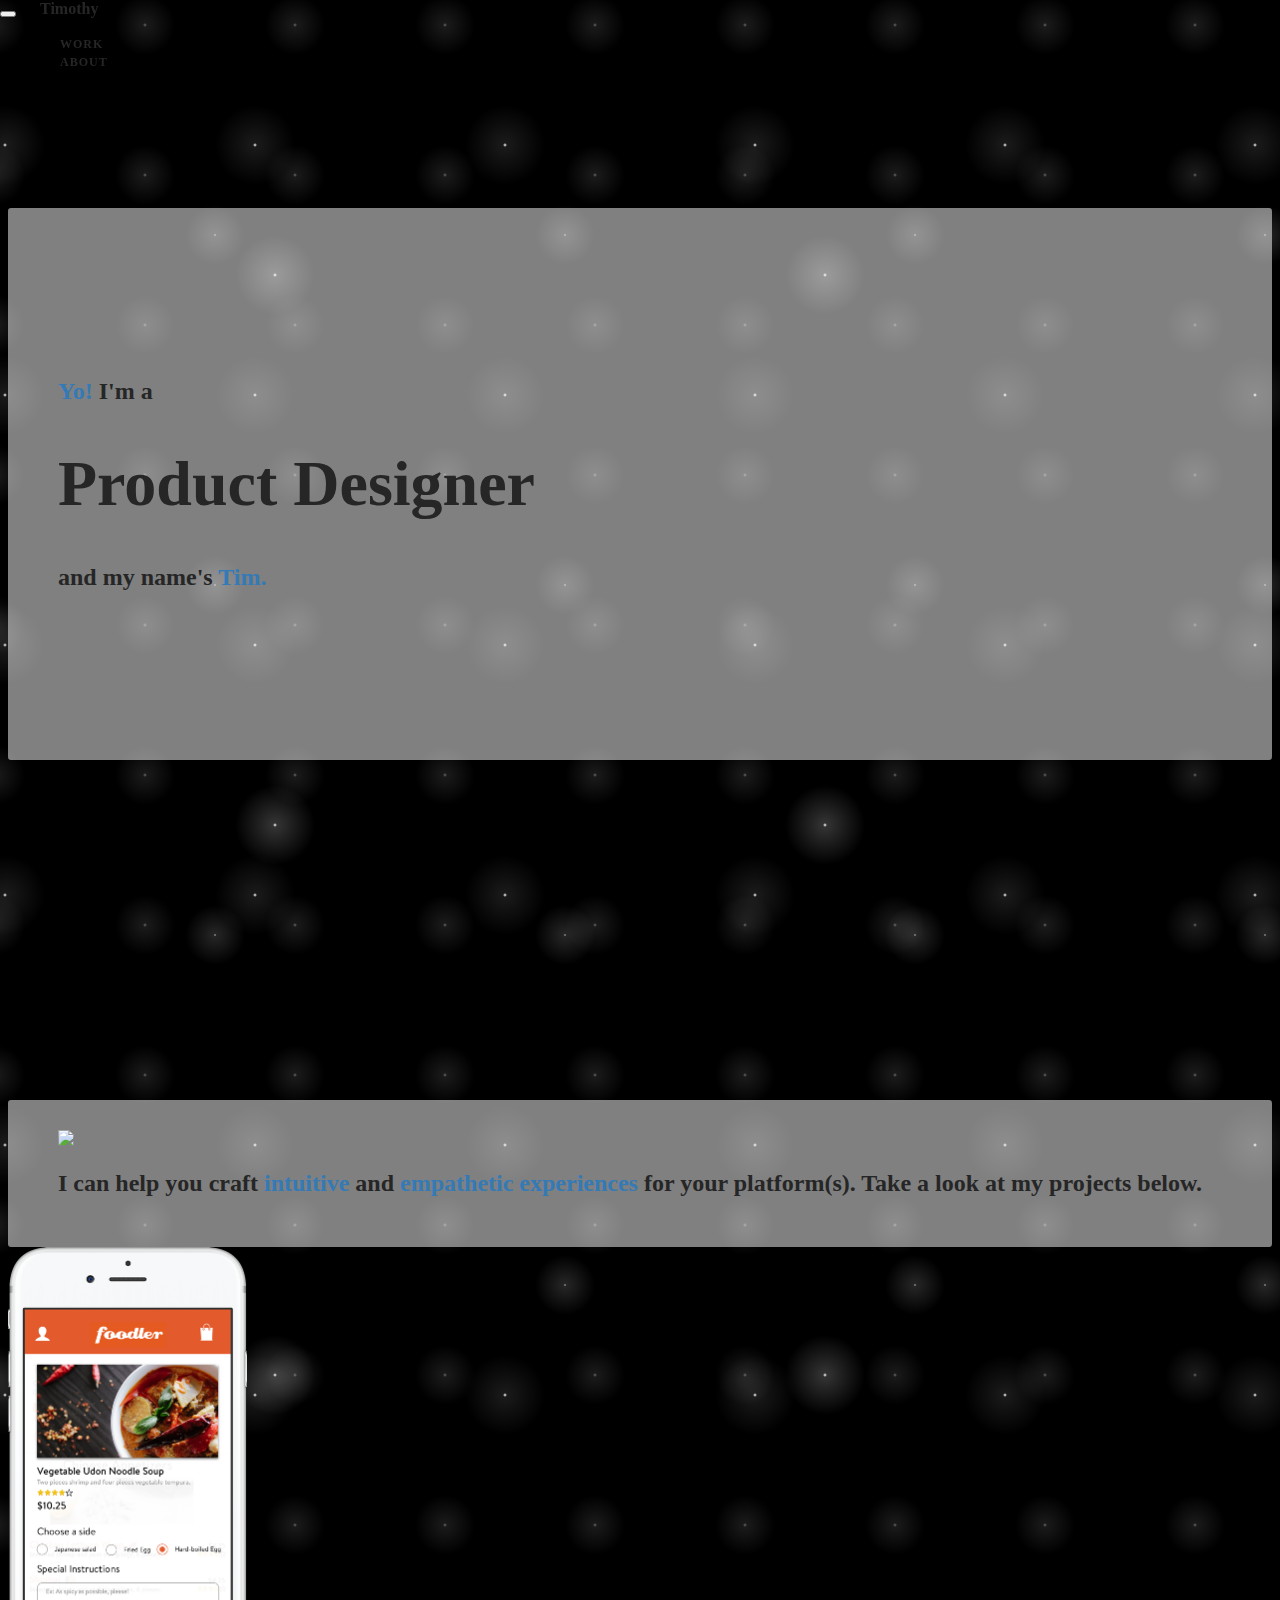
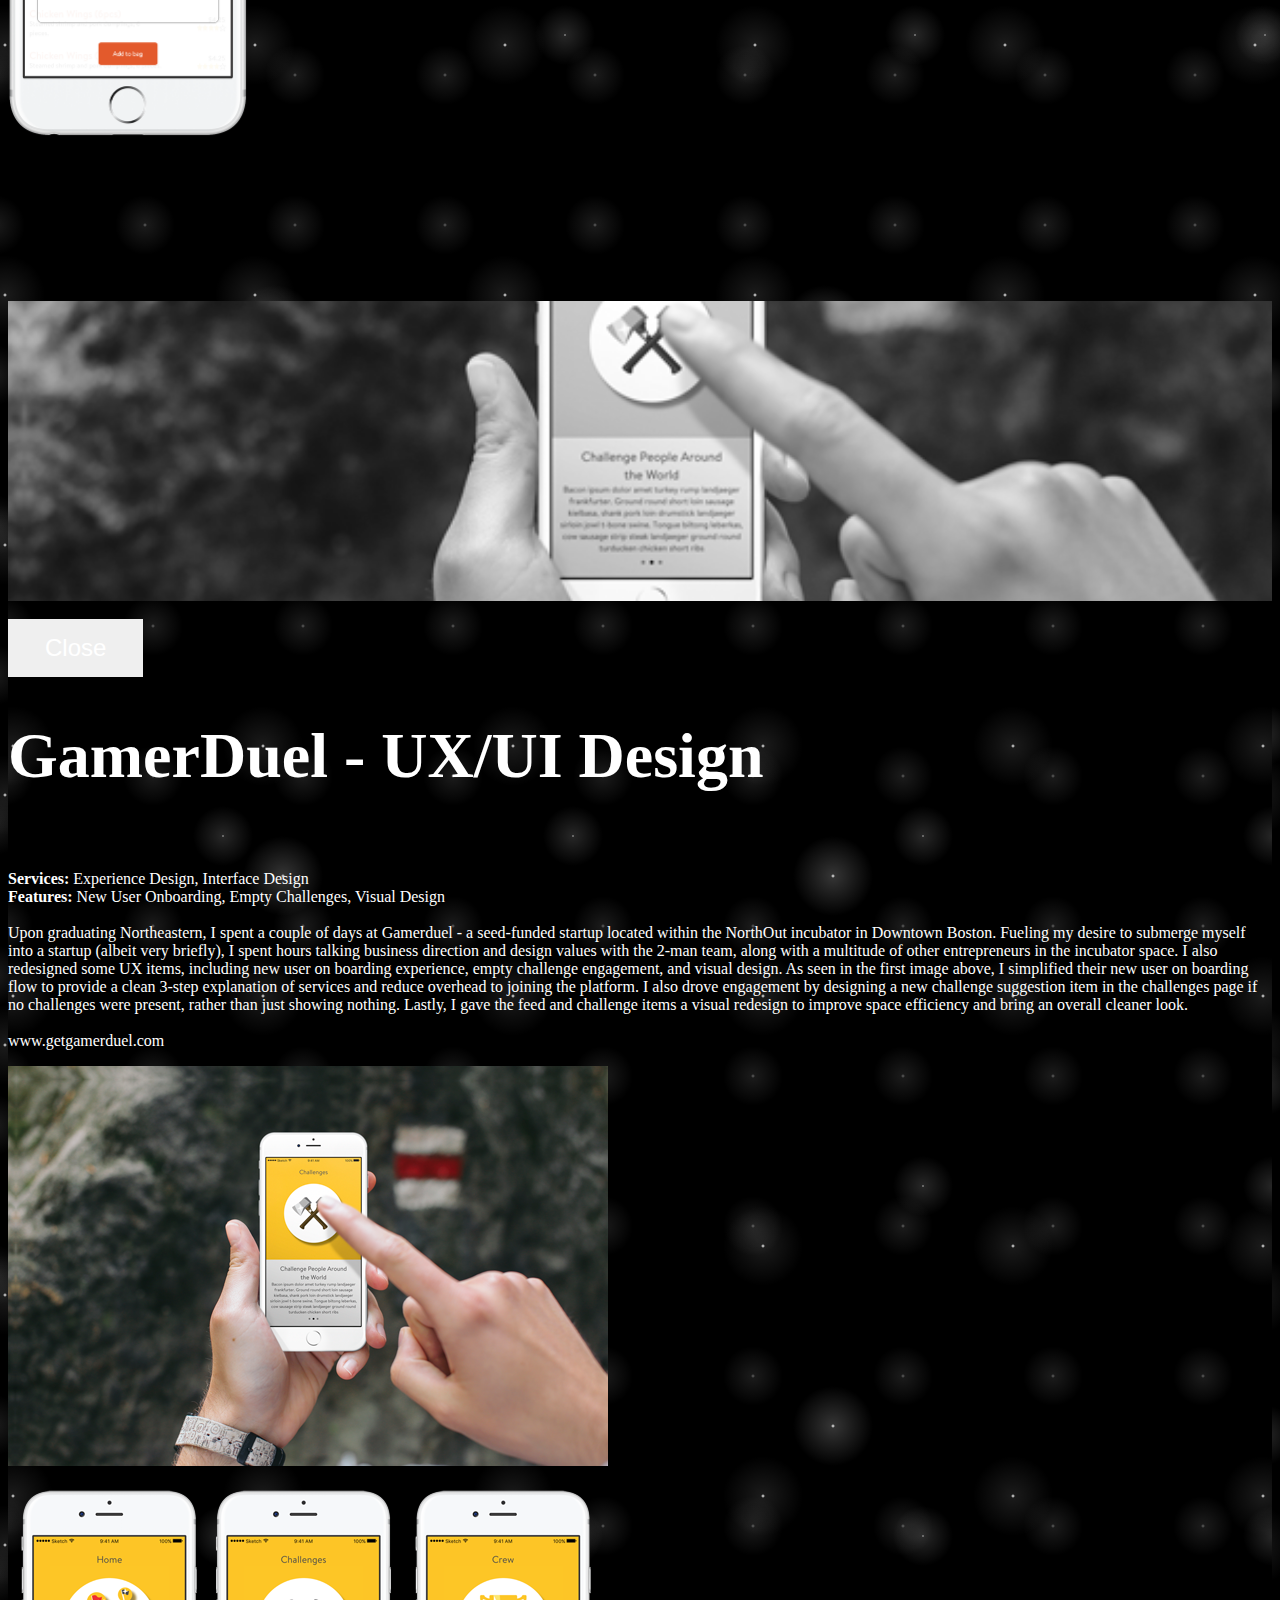
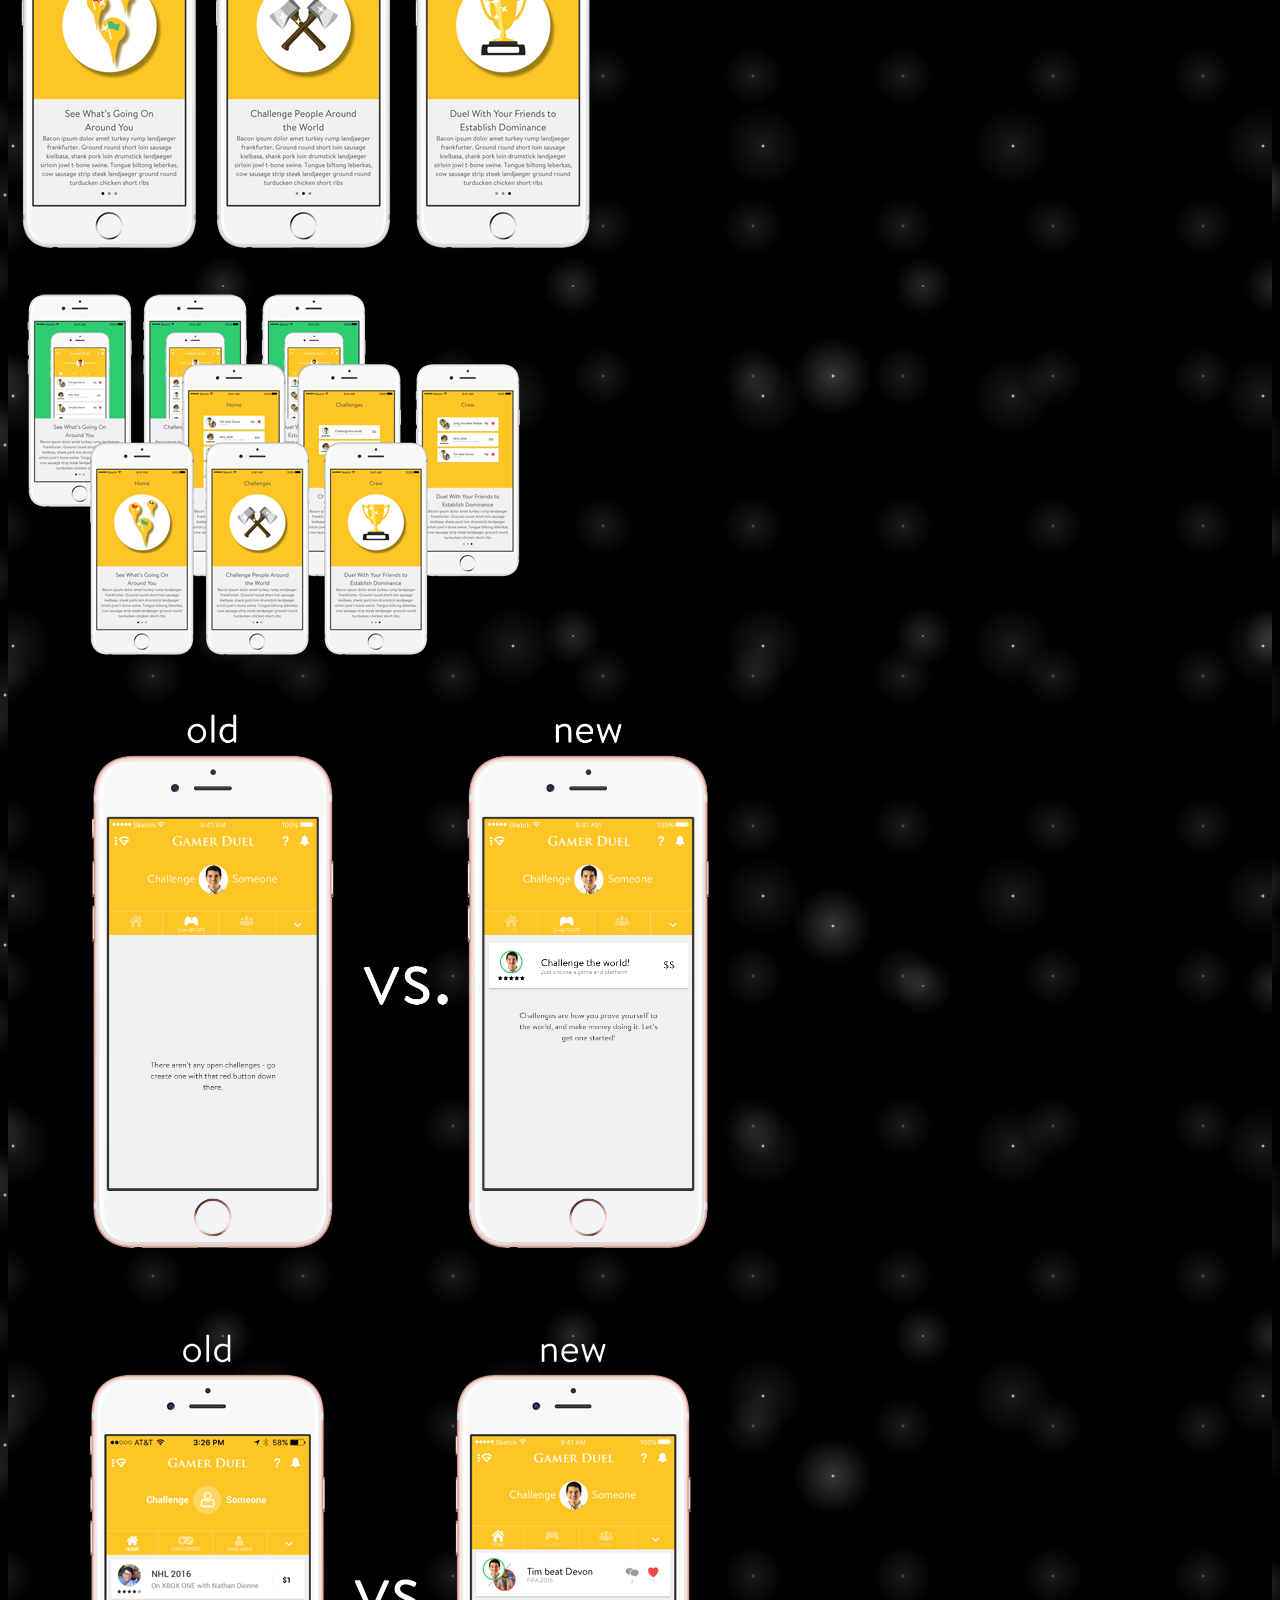
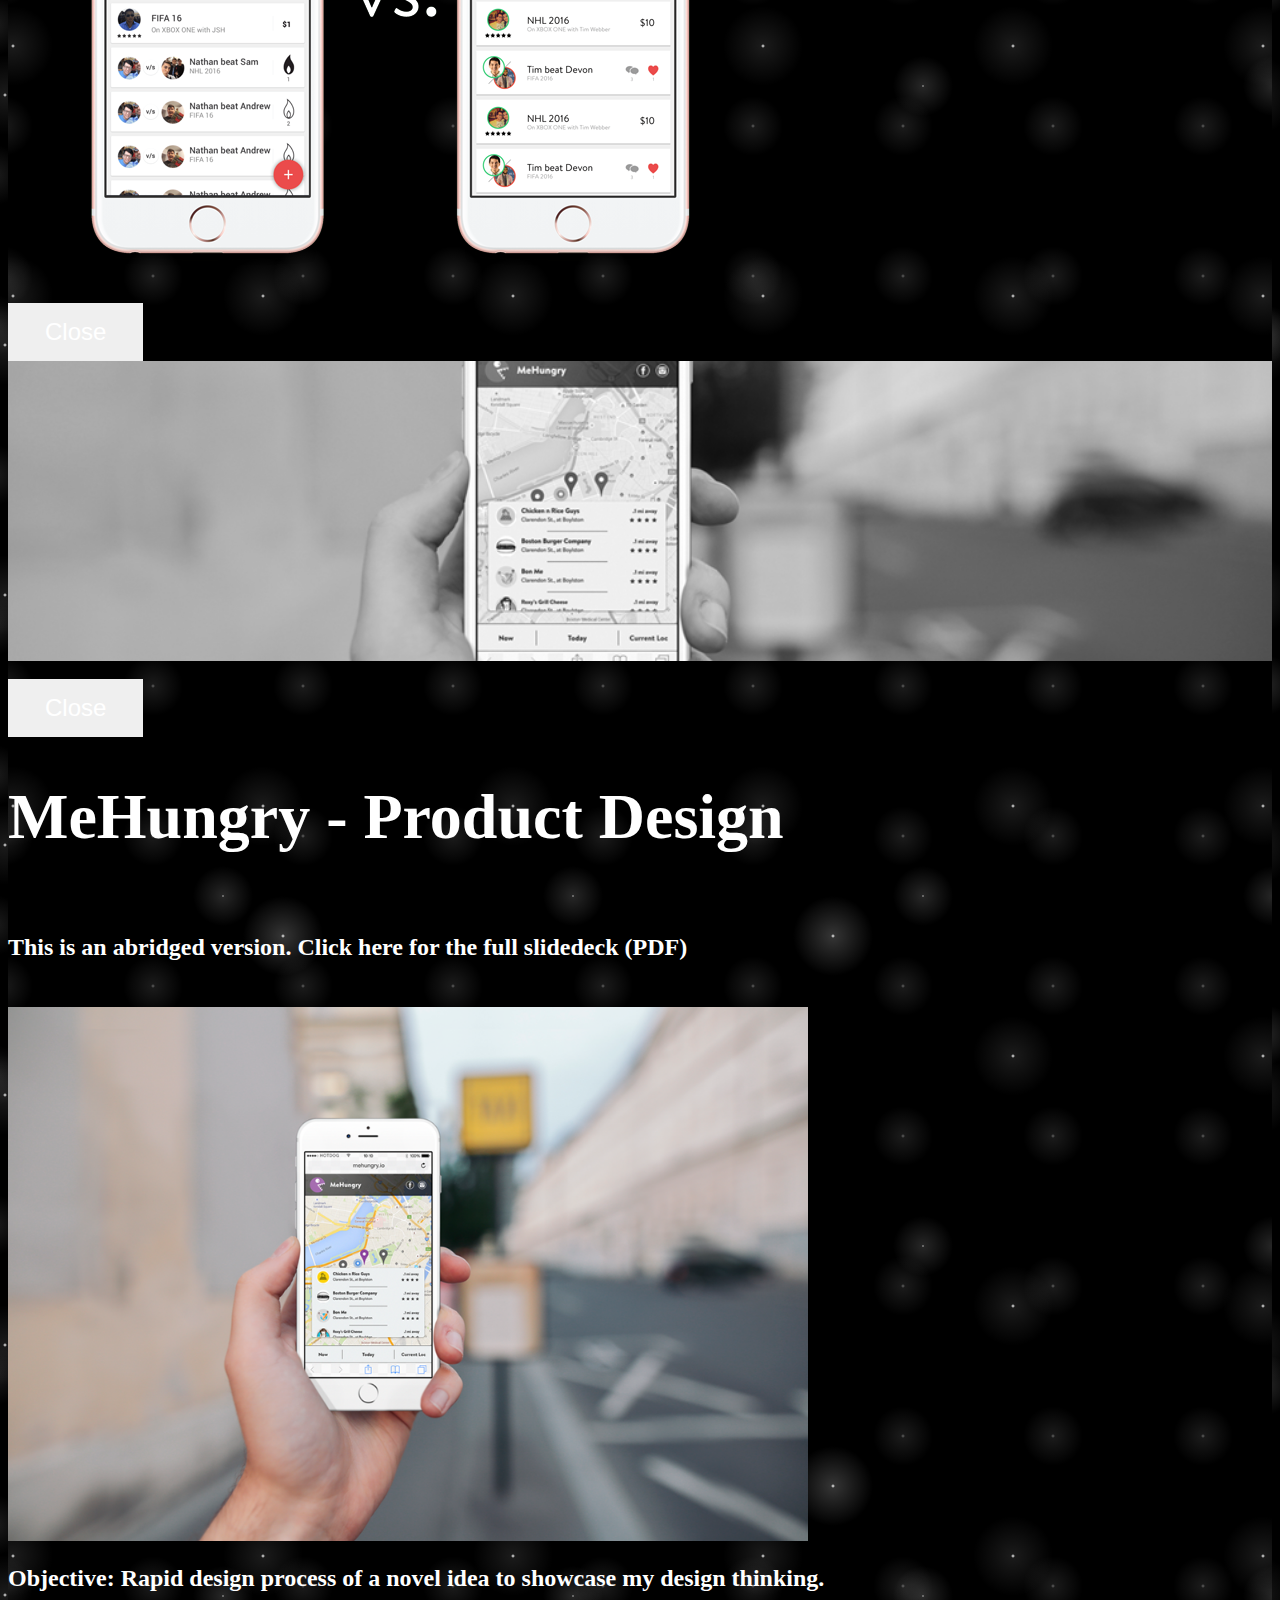
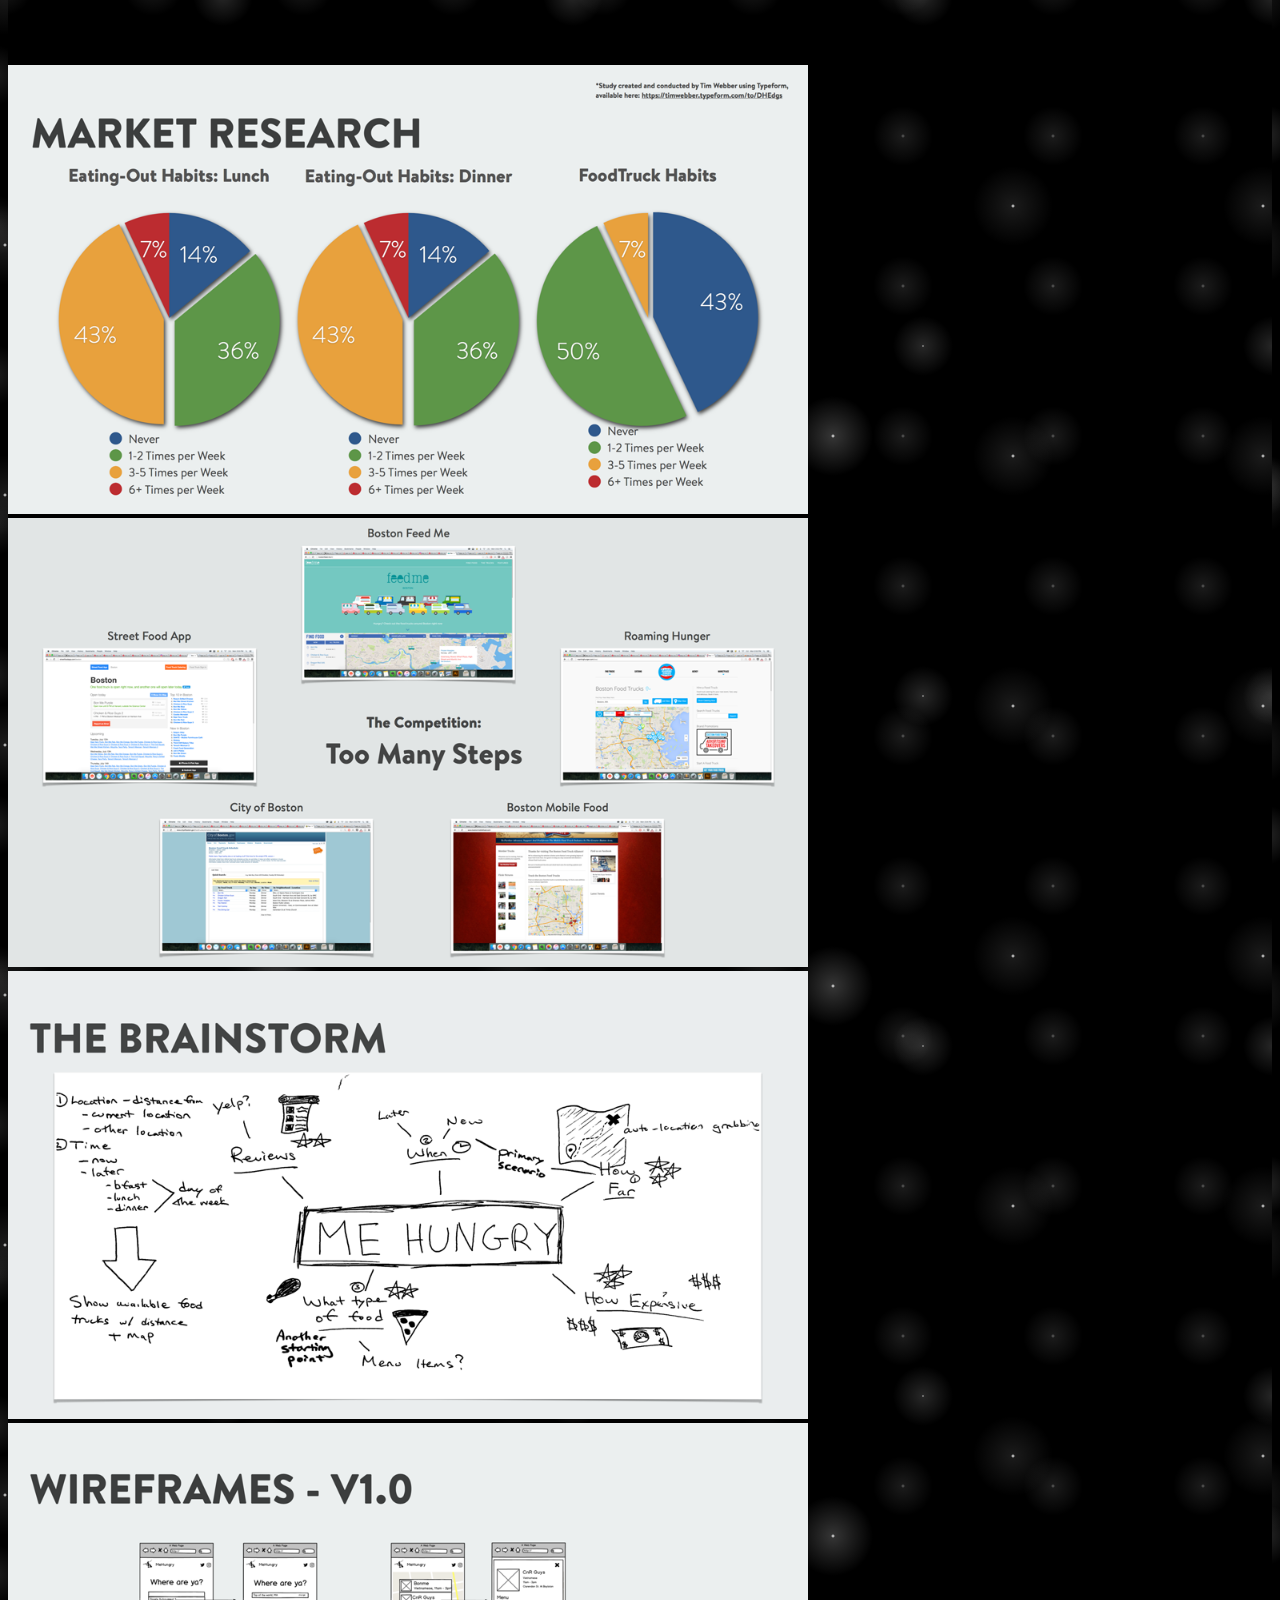
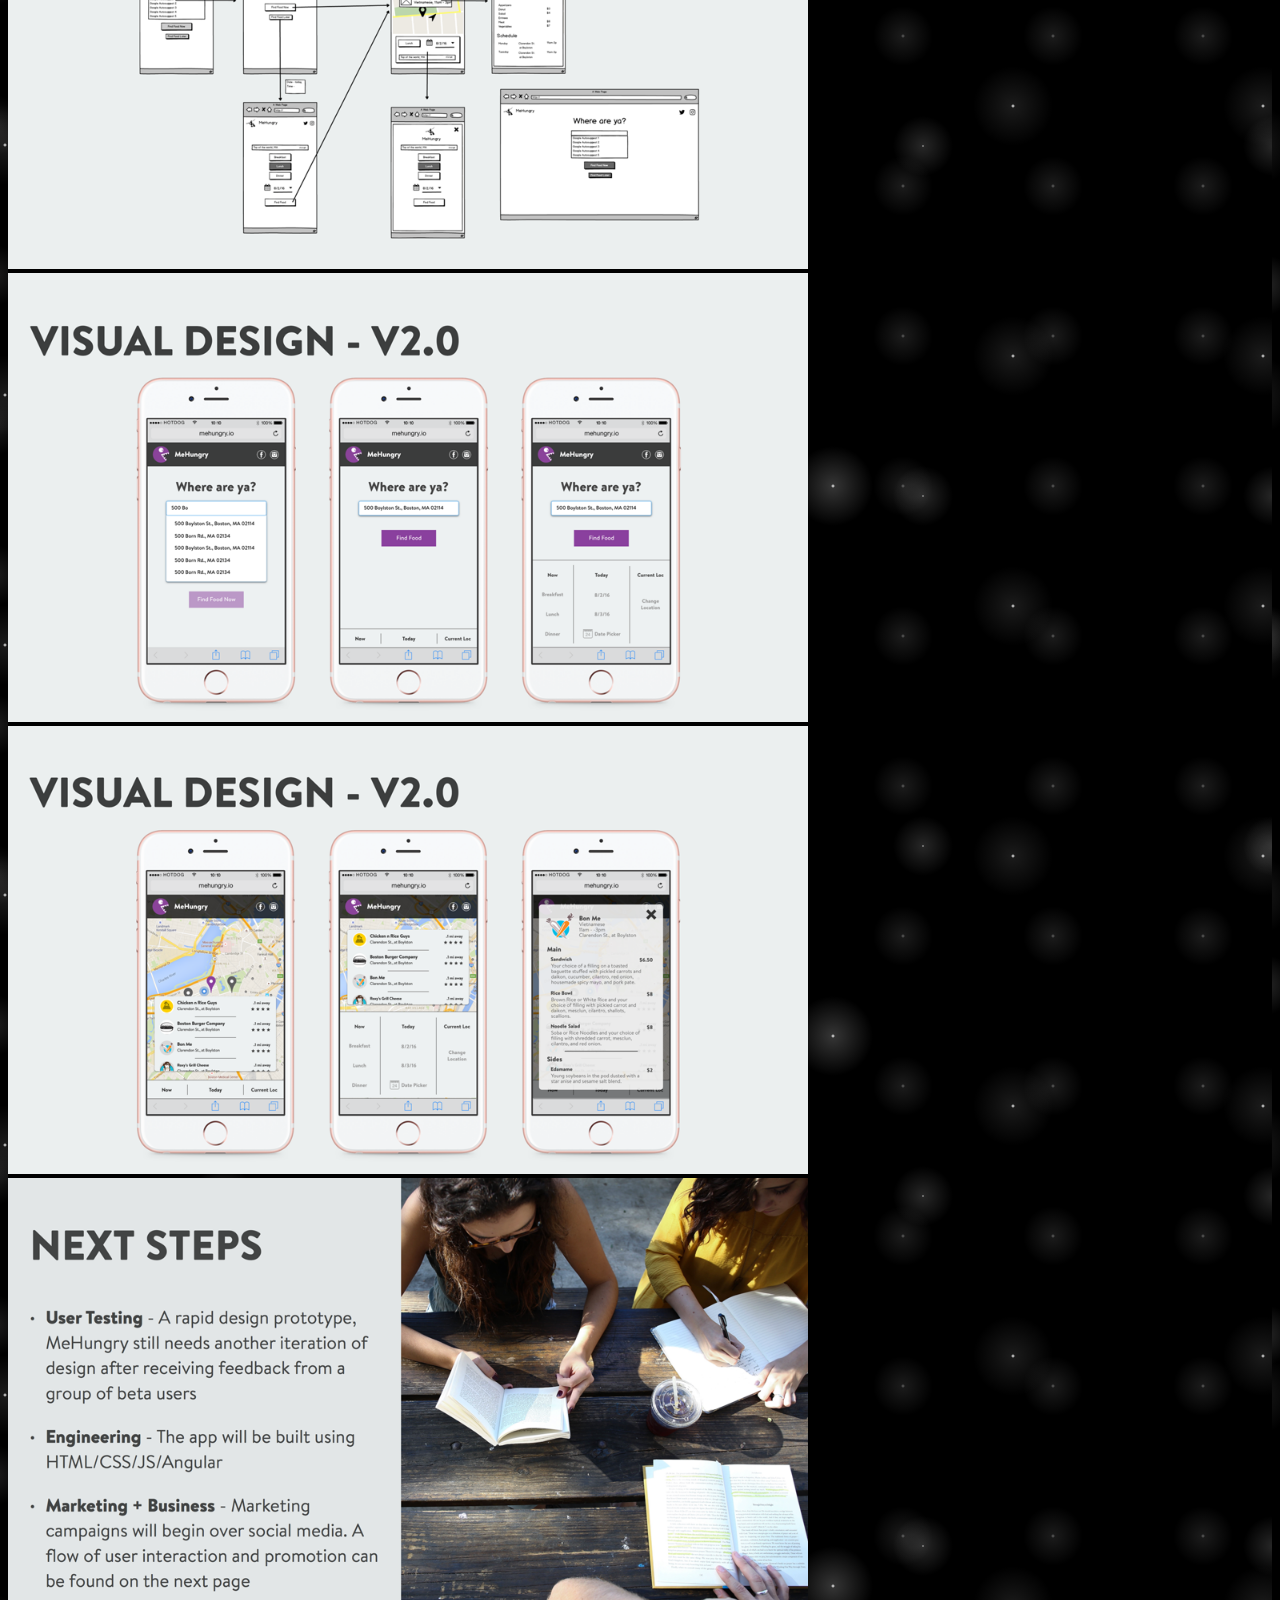
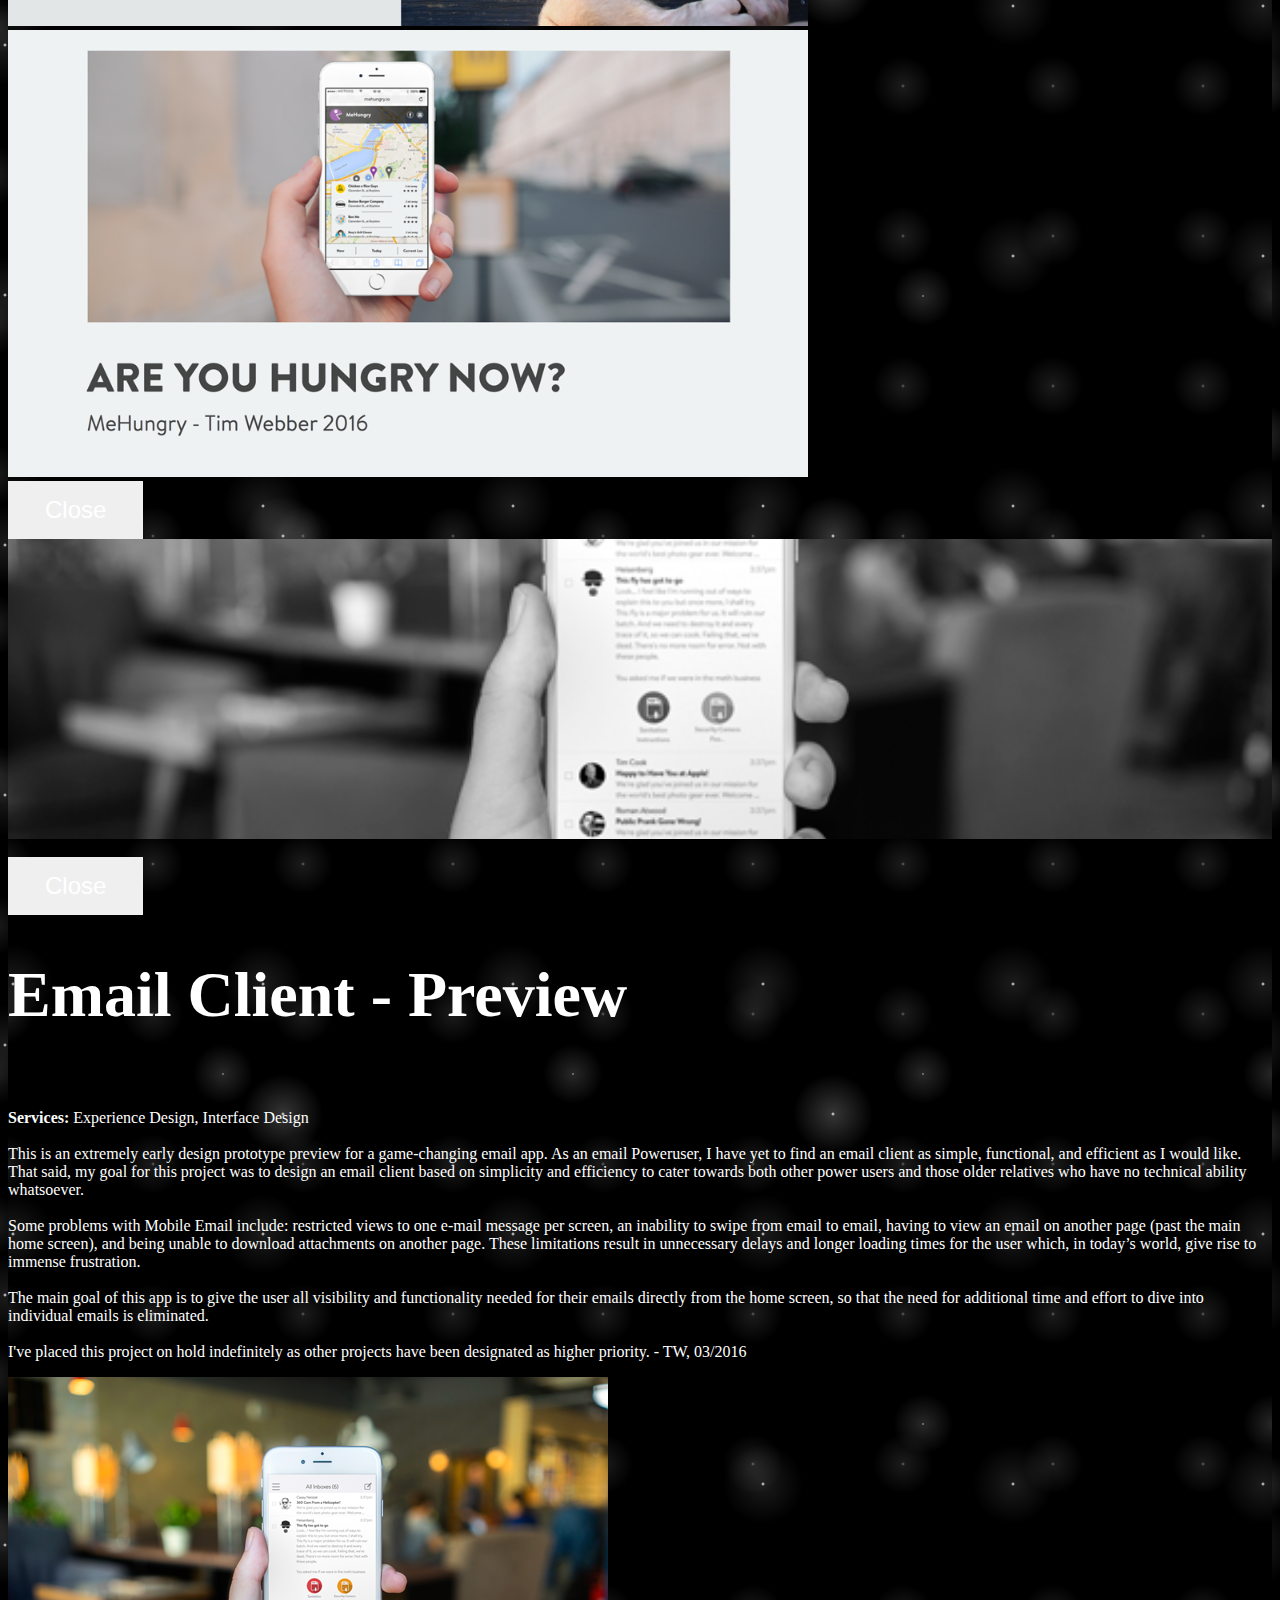
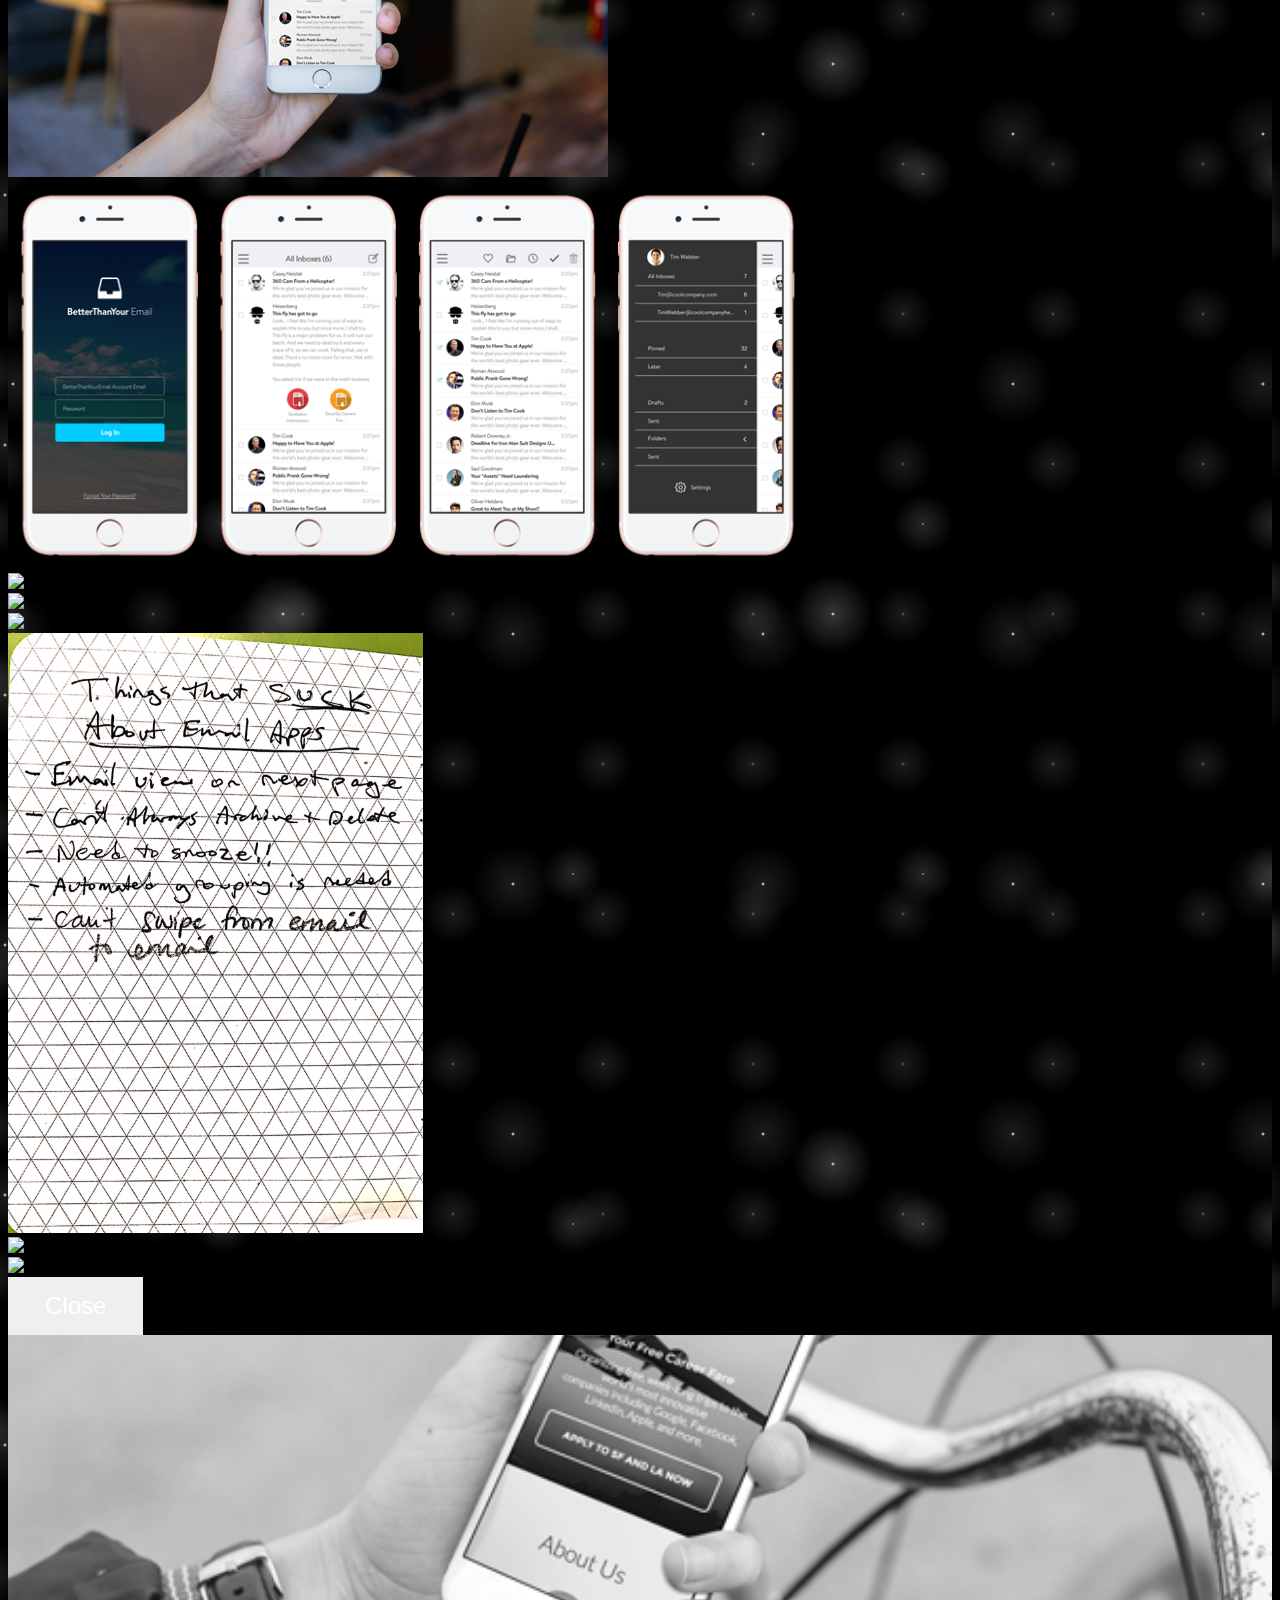
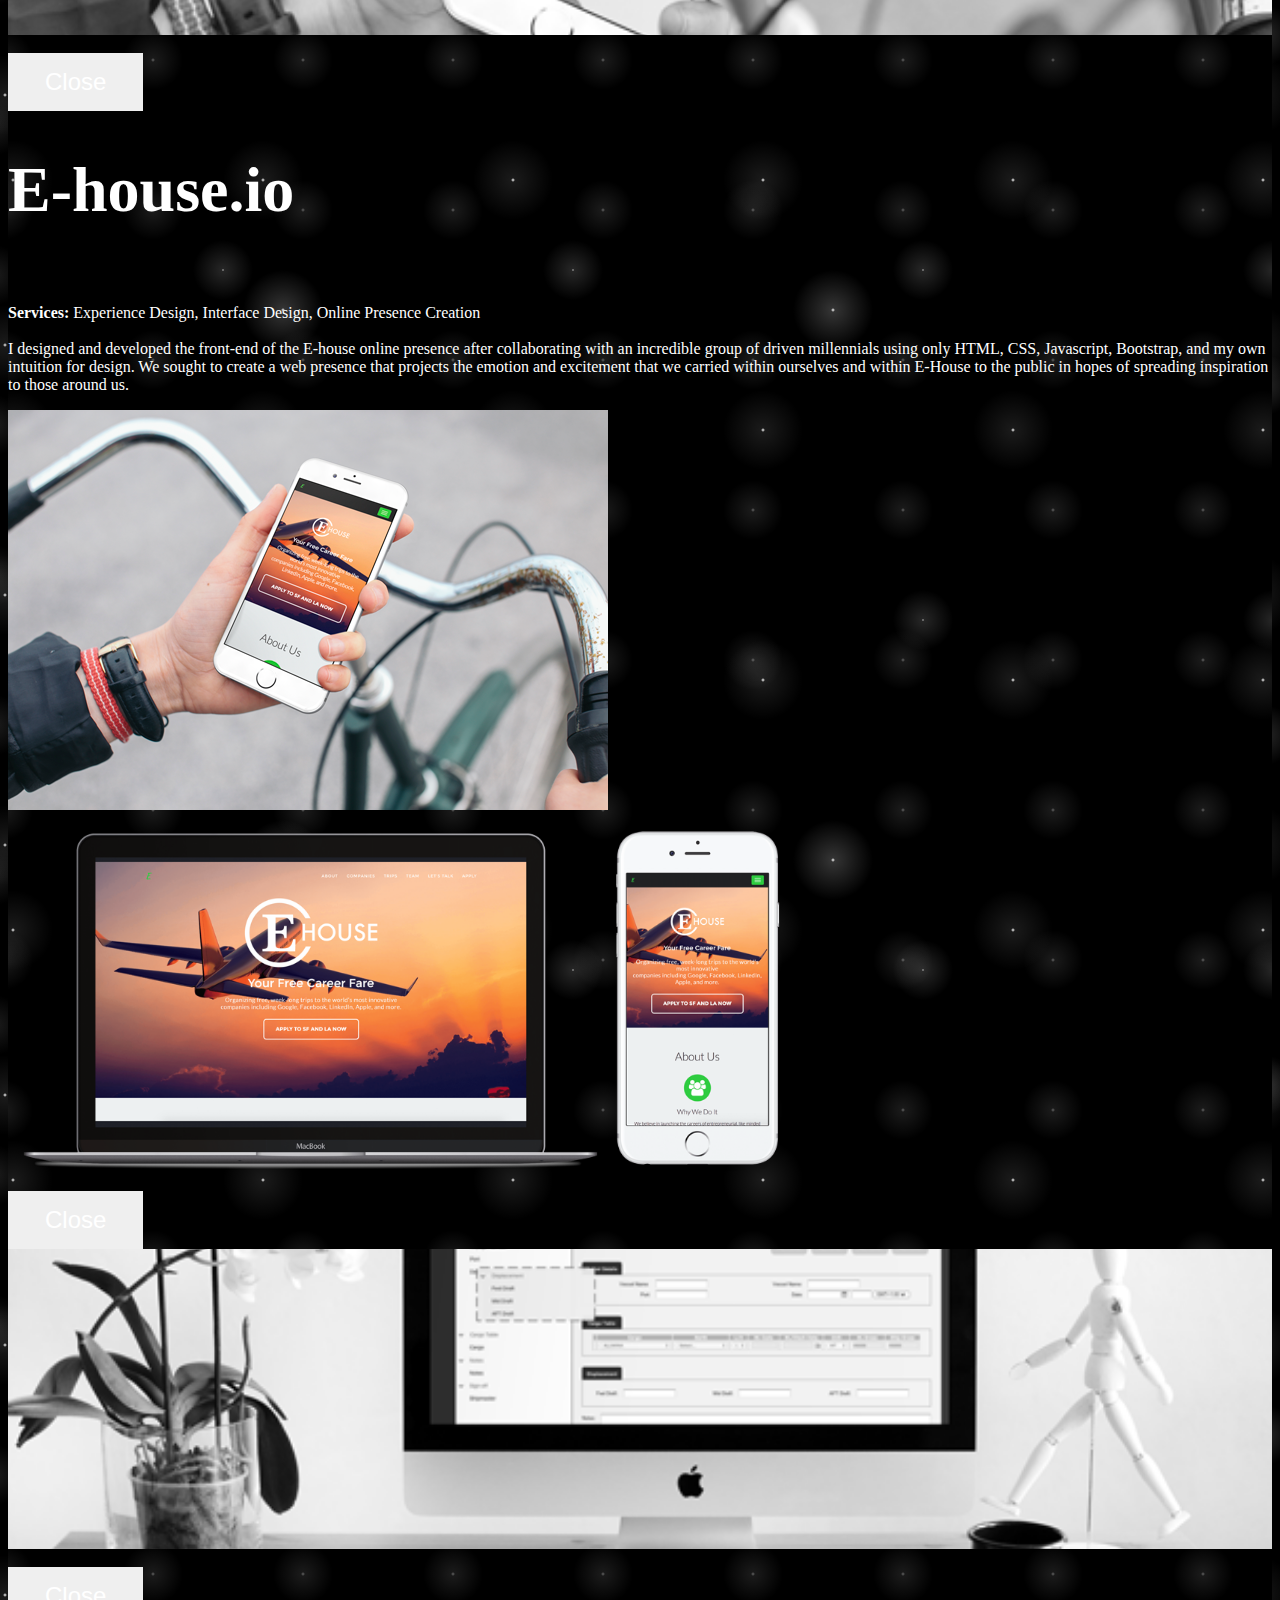
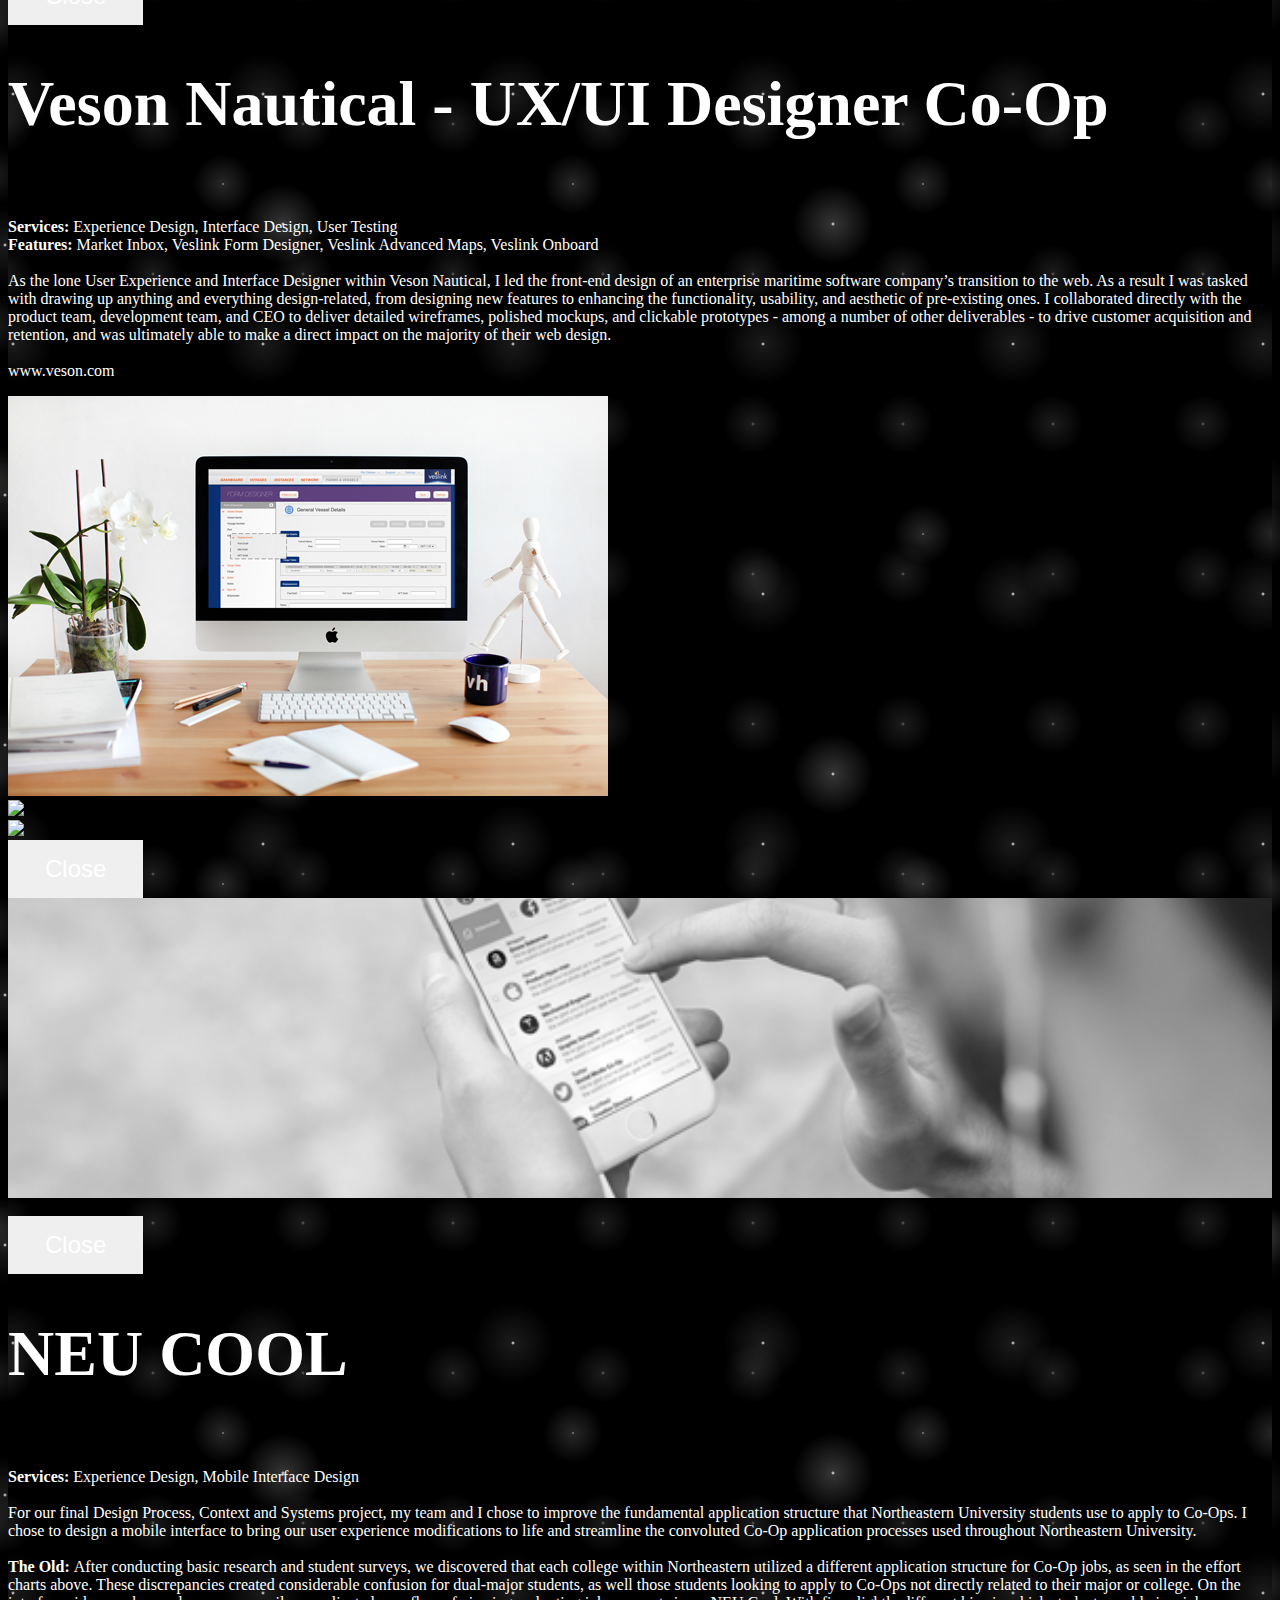
==== commit e2077fef: "latest before big change" ====
--- a/index.html
+++ b/index.html
@@ -6,8 +6,8 @@
     <meta charset="utf-8">
     <meta http-equiv="X-UA-Compatible" content="IE=edge">
     <meta name="viewport" content="width=device-width, initial-scale=1">
-    <meta name="description" content="">
-    <meta name="author" content="">
+    <meta name="description" content="Portfolio Site">
+    <meta name="author" content="Tim Webber">
 
     <title>Tim Webber</title>
 
@@ -30,7 +30,7 @@
 
 </head>
 
-<body style="background-color: #999">
+<body style="background-color: #000000">
 
     <!-- Navigation -->
     <nav class="navbar navbar-default navbar-custom navbar-fixed-top">
@@ -50,9 +50,6 @@
             <div class="collapse navbar-collapse" id="bs-example-navbar-collapse-1">
                 <ul class="nav navbar-nav navbar-right">
                     <li>
-                        <a href="#services">Services</a>
-                    </li>
-                    <li>
                         <a href="#portfolio">Work</a>
                     </li>
                     <li>
@@ -65,106 +62,89 @@
         <!-- /.container -->
     </nav>
 
-    <!-- Services -->
-    <div class="servicesContainer parralax-window" data-parallax="scroll" data-image-src="img/rose.png">
-      <div class="container">
-      		<header class="intro-header">
-		            <div class="row">
-		                <div class="col-lg-8 col-lg-offset-2 col-md-10 col-md-offset-1">
-		                    <div class="site-heading">
-		                        <h1>Tim Webber</h1>
-		                        <hr class="small">
-		                        <h2 class="white">UX/UI Designer + Developer</h2>
-		                    </div>
-		                </div>
-		            </div>
-		    </header>
-          <div id="services" class="row">
-              <div class="col-md-4 col-md-offset-2 text-center servicesBoxes">
-                  <img class="servicesImage" src="img/services/do.png">
-                  <h3 class="white"> What I Do</h3>
-                  <p class="whitep">As a UX/UI Designer for both web and mobile apps, I focus on building the most accesible, intuitive experiences possible through user-centric design.</p>
-              </div>
-              <div class="col-md-4 text-center servicesBoxes">
-                  <img class="servicesImage" src="img/services/think.png">
-                  <h3 class="white"> What I Think About</h3>
-                  <p class="whitep"> I am able to craft seemless and easily understood experiences by assuming a full user perspective during the research, planning, wireframe, mockup, prototyping, production stages. <br></p>
-              </div>
-              <div class="col-md-4 col-md-offset-4 text-center servicesBoxes nextRow">
-                  <img class="servicesImage" src="img/services/together.png">
-                  <h3 class="white"> How We Do It Together</h3>
-                  <p class="whitep">A UX/UI Designer is a small but critical part of the Product team. I strive to regularly incorporate the perspectives and opinions of all clients and teammembers to ensure the customer experience is consistent throughout the creative process. </p>
-              </div>
-          </div>
-      </div>
-    </div>
-    <!-- All Portfolio Items -->
-    <div class="fullContainer">
-        <div class="container portfolioContainer text-center">
-            <div id="portfolio" class="row">
-
-            <!-- PortfolioItem -->
-                <div class="col-md-3 col-md-offset-2 portolioItem">
-                    <img class="portfolioCoverImage CoverImage6" data-toggle="modal" data-target=".modal6" >
-                    <h3 class="black"> GamerDuel</h3>
-                    <p class="blackp"> UX/UI Design </p>
-                </div>
-                <!-- Sixth Modal -->
-                <div class="slideUp modal fade modal6" tabindex="-1" role="dialog" aria-labelledby="myLargeModalLabel" aria-hidden="true">
-                  <div class="modal-dialog modal-lg">
-                    <div class="modal-content">
-                      <div id="carousel6" class="carousel slide" data-ride="carousel" data-interval="false">
-                <!-- Wrapper for slides -->
-                          <div class="carousel-inner">
-                            <div class="item active">
-                              <img class="img-responsive modalImage" src="img/gamerduel/biggercover.png">
-                            </div>
-                            <div class="item">
-                              <img class="img-responsive modalImage" src="img/gamerduel/1FinalOnboarding.png">
-                            </div>
-                            <div class="item">
-                              <img class="img-responsive modalImage" src="img/gamerduel/ProcessOnBoarding.png">
-                            </div>
-                            <div class="item">
-                              <img class="img-responsive modalImage" src="img/gamerduel/2NewChallenges.png">
-                            </div>
-                            <div class="item">
-                              <img class="img-responsive modalImage" src="img/gamerduel/3NewInterfaceItems.png">
-                            </div>
-                          </div>
-                <!-- Controls -->
-                          <a class="left carousel-control" href="#carousel6" role="button" data-slide="prev">
-                            <span class="glyphicon glyphicon-chevron-left"></span>
-                          </a>
-                          <a class="right carousel-control" href="#carousel6" role="button" data-slide="next">
-                            <span class="glyphicon glyphicon-chevron-right"></span>
-                          </a>
+    <!-- AllContainer -->
+    <div>
+      
+            <div class="container">
+                <header class="intro-header">
+                
+                    <div class="row">
+                        <div id="introduction" class="col-md-6 col-md-offset-3 introCard"> 
+                            <h2 class="black"><span class="bluebold">Yo!</span> I'm a</h2>
+                            <h1 class="black">Product Designer</h1>
+                            <h2 class="black">and my name's <span class="bluebold">Tim.</span></h2>
                         </div>
-                        <div class="bottomModal">
-                        <h3 class="white"> GamerDuel - UX/UI DESIGN </h3>
-                              <p class="whitep"> <span style="font-weight: bold">Services: </span>Experience Design, Interface Design <br><span style="font-weight: bold">Features:</span> New User Onboarding, Empty Challenges, Visual Design
+                    </div>
+                </header>
+
+                <div id="services" class="row">
+                    <div id="servicesCard" class="col-md-4 col-md-offset-1 servicesCard">
+                        <img class="icon" src="img/icons/ruler.png"> 
+                        <h2 class="black"> I can help you craft <span class="bluebold">intuitive</span> and <span class="bluebold">empathetic experiences</span> for your platform(s). Take a look at my projects below.</h2>
+                    </div>
+                    <div class="col-md-3 col-md-offset-3">
+                        <img class="servicesImage center-block" src="img/iphone6.png">
+                    </div>
+                </div>
+            </div>
+
+                
+
+
+
+    <div id="portfoliocontainer" class="container">
+        <div id="portfolio" class="row">
+
+        <!-- GamerDuel -->
+            <div id="GamerDuelItem" class="col-md-4 portfolioItem" data-toggle="modal" data-target=".modal6">
+                <div class="portfoliowords">
+                    <h1 class="white portfolioText "> GamerDuel</h1>
+                    <p class="white "> UX/UI Design </p>
+                </div>
+            </div>
+            <!-- Modal -->
+                <div class="modal fade modal6 modal-xlg" role="dialog" aria-labelledby="myLargeModalLabel" aria-hidden="true" >
+                    <br>
+                    <button id="singlebutton" class="btn btn-primary btn-small center-block" data-dismiss="modal">
+                        Close
+                    </button>
+                    <div class="col-lg-6 col-lg-offset-3">
+                        <h1 class="white"> GamerDuel - UX/UI Design</h1><br>
+                        <p class="white"> <span style="font-weight: bold">Services: </span> Experience Design, Interface Design <br><span style="font-weight: bold">Features:</span> New User Onboarding, Empty Challenges, Visual Design
                                 <br><br>Upon graduating Northeastern, I spent a couple of days at Gamerduel - a seed-funded startup located within the NorthOut incubator in Downtown Boston. Fueling my desire to submerge myself into a startup (albeit very briefly), I spent hours talking business direction and design values with the 2-man team, along with a multitude of other entrepreneurs in the incubator space. I also redesigned some UX items, including new user on boarding experience, empty challenge engagement, and visual design. As seen in the first image above, I simplified their new user on boarding flow to provide a clean 3-step explanation of services and reduce overhead to joining the platform. I also drove engagement by designing a new challenge suggestion item in the challenges page if no challenges were present, rather than just showing nothing. Lastly, I gave the feed and challenge items a visual redesign to improve space efficiency and bring an overall cleaner look. <br><br> www.getgamerduel.com</p>
-                                <button type="button" class="btn btn-default" data-dismiss="modal">Close</button>
-                        </div>
-                    </div>
-                  </div>
-                </div>
-
-                <!-- PortfolioItem -->
-                <div class="col-md-3 portolioItem">
-                    <img class="portfolioCoverImage CoverImage4 tossing" data-toggle="modal" data-target=".modal4">
-                    <h3 class="black"> MeHungry</h3>
-                    <p class="blackp"> UX/UI Design </p>
-                </div>
-                <!-- Fifth Modal -->
-                <div class="slideUp modal fade modal4 modal-xlg" role="dialog" aria-labelledby="myLargeModalLabel" aria-hidden="true" > 
-            		<br>
-                    <button type="button" class="btn btn-default" data-dismiss="modal">Close</button>
-                    <h1 class="dark"> MeHungry - UX/UI Design</h1><br>
-                    <h2 class="dark"> This is an abridged version. <a href="https://drive.google.com/open?id=0B-YID4ye2UFBeHJ5S1NxMVZlSzg" target="_newtab">Click here for the full slidedeck (PDF)</a><br><br></h2>
-                    <div class="col-lg-6 col-lg-offset-3">
+                        <img class="xlModalImage img-responsive" src="img/gamerduel/biggercover.png"> <br>
+                    </div>
+                    <div class="col-lg-6 col-lg-offset-3">
+                        <img class="xlModalImage img-responsive" src="img/gamerduel/1FinalOnboarding.png"> <br> 
+                    </div>
+                    <div class="col-lg-6 col-lg-offset-3">
+                        <img class="xlModalImage img-responsive" src="img/gamerduel/ProcessOnBoarding.png"> <br> 
+                    </div>
+                    <div class="col-lg-6 col-lg-offset-3">
+                        <img class="xlModalImage img-responsive" src="img/gamerduel/2NewChallenges.png"> <br> 
+                    </div>
+                    <div class="col-lg-6 col-lg-offset-3">
+                        <img class="xlModalImage img-responsive" src="img/gamerduel/3NewInterfaceItems.png"> <br>
+                        <button id="singlebutton" class="btn btn-primary btn-small center-block" data-dismiss="modal">Close</button>
+                    </div>
+                </div>
+
+        <!-- MeHungry -->
+            <div id="MeHungryItem" class="col-md-4 portfolioItem" data-toggle="modal" data-target=".modal4">
+                <div class="portfoliowords">
+                    <h1 class="white portfolioText "> MeHungry</h1>
+                    <p class="white "> Product Design </p>
+                </div>
+            </div>
+            <!-- Modal -->
+                <div class="modal fade modal4 modal-xlg" role="dialog" aria-labelledby="myLargeModalLabel" aria-hidden="true" > 
+                    <br>
+                    <button id="singlebutton" class="btn btn-primary btn-small center-block" data-dismiss="modal">Close</button>
+                    <div class="col-lg-6 col-lg-offset-3">
+                        <h1 class="white"> MeHungry - Product Design</h1><br>
+                        <h2 class="white"> This is an abridged version. <a href="https://drive.google.com/open?id=0B-YID4ye2UFBeHJ5S1NxMVZlSzg" target="_newtab">Click here for the full slidedeck (PDF)</a><br><br></h2>
                         <img class="xlModalImage img-responsive" src="img/mehungry/CityInUse.png"> <br>
-                        <h2 class="dark"> <span style="font-weight: bold">Objective:</span> Rapid design process of a novel idea to showcase my design thinking.</h2><br><br><br>
+                        <h2 class="white"> <span style="font-weight: bold">Objective:</span> Rapid design process of a novel idea to showcase my design thinking.</h2><br><br><br>
                     </div>
                     <div class="col-lg-6 col-lg-offset-3">
                         <img class="xlModalImage img-responsive" src="img/mehungry/research.png"> <br> 
@@ -185,225 +165,196 @@
                     <div class="col-lg-6 col-lg-offset-3">
                         <img class="xlModalImage img-responsive" src="img/mehungry/nextsteps.png"> <br> 
                         <img class="xlModalImage img-responsive" src="img/mehungry/final.png"> <br>
-                        <button type="button" class="btn btn-default" data-dismiss="modal">Close</button>
-                    </div>
-                </div>
-
-
-
-                <!-- PortfolioItem -->
-                <div class="col-md-3 portolioItem ">
-                    <img class="portfolioCoverImage CoverImage2" data-toggle="modal" data-target=".modal2">
-                    <h3 class="black"> Email Client - Preview</h3>
-                    <p class="blackp"> UX/UI Design </p>
-                </div>
-                <!-- Second Modal -->
-                <div class="slideUp modal fade modal2" tabindex="-1" role="dialog" aria-labelledby="myLargeModalLabel" aria-hidden="true">
-                  <div class="modal-dialog modal-lg">
-                    <div class="modal-content">
-                      <div id="carousel2" class="carousel slide" data-ride="carousel" data-interval="false">
-                <!-- Wrapper for slides -->
-                          <div class="carousel-inner">
-                            <div class="item active">
-                             <img class="img-responsive modalImage" src="img/email/biggercover.png">
-                            </div>
-                            <div class="item ">
-                             <img class="img-responsive modalImage" src="img/email/BoardExport.png">
-                            </div>
-                            <div class="item">
-                              <img class="img-responsive modalImage" src="img/email/sketch1.jpg">
-                            </div>
-                            <div class="item">
-                              <img class="img-responsive modalImage" src="img/email/sketch2.jpg">
-                            </div>
-                            <div class="item">
-                              <img class="img-responsive modalImage" src="img/email/sketch3.jpg">
-                            </div>
-                            <div class="item">
-                              <img class="img-responsive modalImage" src="img/email/sketch4.jpg">
-                            </div>
-                            <div class="item">
-                              <img class="img-responsive modalImage" src="img/email/sketch5.jpg">
-                            </div>
-                            <div class="item">
-                              <img class="img-responsive modalImage" src="img/email/sketch6.jpg">
-                            </div>
-                          </div>
-                <!-- Controls -->
-                          <a class="left carousel-control" href="#carousel2" role="button" data-slide="prev">
-                            <span class="glyphicon glyphicon-chevron-left"></span>
-                          </a>
-                          <a class="right carousel-control" href="#carousel2" role="button" data-slide="next">
-                            <span class="glyphicon glyphicon-chevron-right"></span>
-                          </a>
-                        </div>
-                        <div class="bottomModal">
-                        <h3 class="white"> Email Client, Early Preview - UX/UI Design</h3>
-                              <p class="whitep"> <span style="font-weight: bold">Services: </span>Experience Design, Interface Design
+                        <button id="singlebutton" class="btn btn-primary btn-small center-block" data-dismiss="modal">Close</button>
+                    </div>
+                </div>
+
+        <!-- Email -->
+            <div id="EmailItem" class="col-md-4 portfolioItem" data-toggle="modal" data-target=".modal2">
+                <div class="portfoliowords">
+                    <h1 class="white portfolioText "> Email</h1>
+                    <p class="white "> Product Design Preview </p>
+                </div>
+            </div>
+            <!-- Modal -->
+                <div class="modal fade modal2 modal-xlg" role="dialog" aria-labelledby="myLargeModalLabel" aria-hidden="true" > 
+                    <br>
+                    <button id="singlebutton" class="btn btn-primary btn-small center-block" data-dismiss="modal">Close</button>
+                    <div class="col-lg-6 col-lg-offset-3">
+                        <h1 class="white"> Email Client - Preview</h1><br>
+                        <p class="white"> <span style="font-weight: bold">Services: </span>Experience Design, Interface Design
                                 <br><br>This is an extremely early design prototype preview for a game-changing email app. As an email Poweruser, I have yet to find an email client as simple, functional, and efficient as I would like. That said, my goal for this project was to design an email client based on simplicity and efficiency to cater towards both other power users and those older relatives who have no technical ability whatsoever. <br><br>Some problems with Mobile Email include: restricted views to one e-mail message per screen, an inability to swipe from email to email, having to view an email on another page (past the main home screen), and being unable to download attachments on another page. These limitations result in unnecessary delays and longer loading times for the user which, in today’s world, give rise to immense frustration. <br><br>The main goal of this app is to give the user all visibility and functionality needed for their emails directly from the home screen, so that the need for additional time and effort to dive into individual emails is eliminated.<br><br>I've placed this project on hold indefinitely as other projects have been designated as higher priority. - TW, 03/2016</p>
-                                <button type="button" class="btn btn-default" data-dismiss="modal">Close</button>
-                        </div>
-                    </div>
-                  </div>
-                </div>
-
-
-
-            <!-- BREAK -->
-
-
-
-                
-
-
-
-                
-            </div>
-            <div class="row">
-            <!-- PortfolioItem -->
-                <div class="col-md-3 col-md-offset-2 portolioItem">
-                    <img class="portfolioCoverImage CoverImage3" data-toggle="modal" data-target=".modal3">
-                    <h3 class="black"> E-house.io</h3>
-                    <p class="blackp"> Web Designer, Developer </p>
-                </div>
-                <!-- Third Modal -->
-                <div class="slideUp modal fade modal3" tabindex="-1" role="dialog" aria-labelledby="myLargeModalLabel" aria-hidden="true">
-                  <div class="modal-dialog modal-lg">
-                    <div class="modal-content">
-                      <div id="carousel3" class="carousel slide" data-ride="carousel" data-interval="false">
-                <!-- Wrapper for slides -->
-                          <div class="carousel-inner">
-                            <div class="item active">
-                             <img class="img-responsive modalImage" src="img/ehouse/biggercover.png">
-                            </div>
-                            <div class="item">
-                             <img class="img-responsive modalImage" src="img/ehouse/ehouseboard.png">
-                            </div>
-                          </div>
-                <!-- Controls -->
-                        <a class="left carousel-control" href="#carousel3" role="button" data-slide="prev">
-                            <span class="glyphicon glyphicon-chevron-left"></span>
-                        </a>
-                        <a class="right carousel-control" href="#carousel3" role="button" data-slide="next">
-                            <span class="glyphicon glyphicon-chevron-right"></span>
-                        </a>
-                        </div>
-                        <div class="bottomModal">
-                        <h3 class="white"> E-house.io - Web Design, Development</h3>
-                              <p class="whitep"> <span style="font-weight: bold">Services: </span>Experience Design, Interface Design, Online Presence Creation
-                                <br><br>I designed and developed the front-end of the E-house online presence after collaborating with an incredible group of driven millennials using only HTML, CSS, Javascript, Bootstrap, and my own intuition for design. We sought to create a web presence that projects the emotion and excitement that we carried within ourselves and within E-House to the public in hopes of spreading inspiration to those around us. </p>
-                                <button type="button" class="btn btn-default" data-dismiss="modal">Close</button>
-                        </div>
-                    </div>
-                  </div>
-                </div>
-
-                <!-- PortfolioItem -->
-                <div class="col-md-3 portolioItem">
-                    <img class="portfolioCoverImage CoverImage5" data-toggle="modal" data-target=".modal5">
-                    <h3 class="black"> NEU COOL</h3>
-                    <p class="blackp"> UX, Mobile App UI </p>
-                </div>
-                <!-- First Modal -->
-                <div class="slideUp modal fade modal5" tabindex="-1" role="dialog" aria-labelledby="myLargeModalLabel" aria-hidden="true">
-                  <div class="modal-dialog modal-lg">
-                    <div class="modal-content">
-                      <div id="carousel5" class="carousel slide" data-ride="carousel" data-interval="false">
-                <!-- Wrapper for slides -->
-                          <div class="carousel-inner">
-                            <div class="item active">
-                             <img class="img-responsive modalImage" src="img/principlesproject/biggercover.png">
-                            </div>
-                            <div class="item">
-                              <img class="img-responsive modalImage" src="img/principlesproject/2sidebyside.png">
-                            </div>
-                            <div class="item">
-                              <img class="img-responsive modalImage" src="img/principlesproject/3experience.png">
-                            </div>
-                          </div>
-                <!-- Controls -->
-                          <a class="left carousel-control" href="#carousel5" role="button" data-slide="prev">
-                            <span class="glyphicon glyphicon-chevron-left"></span>
-                          </a>
-                          <a class="right carousel-control" href="#carousel5" role="button" data-slide="next">
-                            <span class="glyphicon glyphicon-chevron-right"></span>
-                          </a>
-                        </div>
-                        <div class="bottomModal">
-                        <h3 class="white"> Northeastern University Co-Op Application Process - UX, Mobile App UI</h3>
-                              <p class="whitep"> <span style="font-weight: bold">Services: </span>Experience Design, Mobile Interface Design
+                        <img class="xlModalImage img-responsive" src="img/email/biggercover.png"> <br>
+                    </div>
+                    <div class="col-lg-6 col-lg-offset-3">
+                        <img class="xlModalImage img-responsive" src="img/email/BoardExport.png"> <br> 
+                    </div>
+                    <div class="col-lg-6 col-lg-offset-3">
+                        <img class="xlModalImageSketches img-responsive" src="img/email/sketch1.jpg"> <br> 
+                    </div>
+                    <div class="col-lg-6 col-lg-offset-3">
+                        <img class="xlModalImageSketches img-responsive" src="img/email/sketch2.jpg"> <br> 
+                    </div>
+                    <div class="col-lg-6 col-lg-offset-3">
+                        <img class="xlModalImageSketches img-responsive" src="img/email/sketch3.jpg"> <br> 
+                    </div>
+                    <div class="col-lg-6 col-lg-offset-3">
+                        <img class="xlModalImageSketches img-responsive" src="img/email/sketch4.jpg"> <br> 
+                    </div>
+                    <div class="col-lg-6 col-lg-offset-3">
+                        <img class="xlModalImageSketches img-responsive" src="img/email/sketch5.jpg"> <br> 
+                    </div>
+                    <div class="col-lg-6 col-lg-offset-3">
+                        <img class="xlModalImageSketches img-responsive" src="img/email/sketch6.jpg"> <br>
+                        <button id="singlebutton" class="btn btn-primary btn-small center-block" data-dismiss="modal">Close</button>
+                    </div>
+                </div>
+        </div>
+        <div class="row">
+        <!-- E-house -->
+            <div id="ehouseitem" class="col-md-4 portfolioItem" data-toggle="modal" data-target=".modal3">
+                <div class="portfoliowords">
+                    <h1 class="white portfolioText"> EHouse</h1>
+                    <p class="white "> Web Design </p>
+                </div>
+            </div>
+            <!-- Modal -->
+                <div class="modal fade modal3 modal-xlg" role="dialog" aria-labelledby="myLargeModalLabel" aria-hidden="true" > 
+                    <br>
+                    <button id="singlebutton" class="btn btn-primary btn-small center-block" data-dismiss="modal">Close</button>
+                    <div class="col-lg-6 col-lg-offset-3">
+                        <h1 class="white"> E-house.io</h1><br>
+                        <p class="white"> <span style="font-weight: bold">Services: </span>Experience Design, Interface Design, Online Presence Creation<br><br>I designed and developed the front-end of the E-house online presence after collaborating with an incredible group of driven millennials using only HTML, CSS, Javascript, Bootstrap, and my own intuition for design. We sought to create a web presence that projects the emotion and excitement that we carried within ourselves and within E-House to the public in hopes of spreading inspiration to those around us. </p>
+                        <img class="xlModalImage img-responsive" src="img/ehouse/biggercover.png"> <br>
+                    </div>
+                    <div class="col-lg-6 col-lg-offset-3">
+                        <img class="xlModalImage img-responsive" src="img/ehouse/ehouseboard.png"> <br>
+                        <button id="singlebutton" class="btn btn-primary btn-small center-block" data-dismiss="modal">Close</button>
+                    </div>
+                </div>
+
+
+        <!-- Veson Nautical -->
+            <div id="VesonItem" class="col-md-4 portfolioItem" data-toggle="modal" data-target=".modal1">
+                <div class="portfoliowords">
+                    <h1 class="white portfolioText "> Veson</h1>
+                    <p class="white "> UX/UI Design </p>
+                </div>
+            </div>
+            <!-- Modal -->
+                <div class="modal fade modal1 modal-xlg" role="dialog" aria-labelledby="myLargeModalLabel" aria-hidden="true" > 
+                    <br>
+                    <button id="singlebutton" class="btn btn-primary btn-small center-block" data-dismiss="modal">Close</button>
+                    <div class="col-lg-6 col-lg-offset-3">
+                        <h1 class="white"> Veson Nautical - UX/UI Designer Co-Op </h1><br>
+                        <p class="white"> <span style="font-weight: bold">Services: </span>Experience Design, Interface Design, User Testing <br><span style="font-weight: bold">Features:</span> Market Inbox, Veslink Form Designer, Veslink Advanced Maps, Veslink Onboard<br><br>As the lone User Experience and Interface Designer within Veson Nautical, I led the front-end design of an enterprise maritime software company’s transition to the web. As a result I was tasked with drawing up anything and everything design-related, from designing new features to enhancing the functionality, usability, and aesthetic of pre-existing ones. I collaborated directly with the product team, development team, and CEO to deliver detailed wireframes, polished mockups, and clickable prototypes - among a number of other deliverables - to drive customer acquisition and retention, and was ultimately able to make a direct impact on the majority of their web design. <br><br> www.veson.com</p>
+                        <img class="xlModalImage img-responsive" src="img/veson/biggercover.png"> <br>
+                    </div>
+                    <div class="col-lg-6 col-lg-offset-3">
+                        <img class="xlModalImage img-responsive" src="img/veson/3form.png"> <br>
+                    </div>
+                    <div class="col-lg-6 col-lg-offset-3">
+                        <img class="xlModalImage img-responsive" src="img/veson/2maps.png"> <br>
+                        <button id="singlebutton" class="btn btn-primary btn-small center-block" data-dismiss="modal">Close</button>
+                    </div>
+                </div>
+        <!-- NeuCool -->
+            <div id="NeuCoolItem" class="col-md-4 portfolioItem" data-toggle="modal" data-target=".modal5">
+                <div class="portfoliowords">
+                    <h1 class="white portfolioText "> NEUCool</h1>
+                    <p class="white "> UX/UI Design </p>
+                </div>
+            </div>
+            <!-- Modal -->
+                <div class="modal fade modal5 modal-xlg" role="dialog" aria-labelledby="myLargeModalLabel" aria-hidden="true" > 
+                    <br>
+                    <button id="singlebutton" class="btn btn-primary btn-small center-block" data-dismiss="modal">Close</button>
+                    <div class="col-lg-6 col-lg-offset-3">
+                        <h1 class="white"> NEU COOL</h1><br>
+                        <p class="white"> <span style="font-weight: bold">Services: </span>Experience Design, Mobile Interface Design
                                 <br><br>For our final Design Process, Context and Systems project, my team and I chose to improve the fundamental application structure that Northeastern University students use to apply to Co-Ops. I chose to design a mobile interface to bring our user experience modifications to life and streamline the convoluted Co-Op application processes used throughout Northeastern University.<br><br>
                                 <span style="font-weight: bold">The Old: </span> After conducting basic research and student surveys, we discovered that each college within Northeastern utilized a different application structure for Co-Op jobs, as seen in the effort charts above. These discrepancies created considerable confusion for dual-major students, as well those students looking to apply to Co-Ops not directly related to their major or college. On the interface side, we observed an unnecessarily complicated user-flow of viewing and rating job prospects in myNEU Cool. With five slightly different bins in which students could view jobs, including “All Jobs,” “Very Interested,” “Moderately Interested,”Not Very Interested,” “Do Not Apply,” and “Not Selected”, there was a great deal of redundancy and ample room for improvement.<br><br>
                                 <span style="font-weight: bold">The New: </span> We adopted the current College of Computer and Information Science model as the model application process for students. Rather than confuse students with differing levels of interest, we created three bins of jobs on the interface side: “Available,” “Interested,” and “Archived", the latter of which would be designated as jobs of no interest to be removed from the general listing of jobs. Users of our app would be able swipe individual jobs to mark interested or archive (see next page), batch select multiple jobs to mark interested or archived (see next page), and click on specific jobs to view the details and mark interested or archive.</p>
-                                <button type="button" class="btn btn-default" data-dismiss="modal">Close</button>
-                        </div>
-                    </div>
-                  </div>
-                </div>
-
-
-
-            <!-- PortfolioItem -->
-                <div class="col-md-3 portolioItem">
-                    <img class="portfolioCoverImage CoverImage1" data-toggle="modal" data-target=".modal1" >
-                    <h3 class="black"> Veson Nautical</h3>
-                    <p class="blackp"> UX/UI Design </p>
-                </div>
-                <!-- Fourth Modal -->
-                <div class="slideUp modal fade modal1" tabindex="-1" role="dialog" aria-labelledby="myLargeModalLabel" aria-hidden="true">
-                  <div class="modal-dialog modal-lg">
-                    <div class="modal-content">
-                      <div id="carousel1" class="carousel slide" data-ride="carousel" data-interval="false">
-                <!-- Wrapper for slides -->
-                          <div class="carousel-inner">
-                            <div class="item active">
-                              <img class="img-responsive modalImage" src="img/veson/biggercover.png">
-                            </div>
-                            <div class="item">
-                              <img class="img-responsive modalImage" src="img/veson/3form.png">
-                            </div>
-                            <div class="item">
-                              <img class="img-responsive modalImage" src="img/veson/2maps.png">
-                            </div>
-                          </div>
-                <!-- Controls -->
-                          <a class="left carousel-control" href="#carousel1" role="button" data-slide="prev">
-                            <span class="glyphicon glyphicon-chevron-left"></span>
-                          </a>
-                          <a class="right carousel-control" href="#carousel1" role="button" data-slide="next">
-                            <span class="glyphicon glyphicon-chevron-right"></span>
-                          </a>
-                        </div>
-                        <div class="bottomModal">
-                        <h3 class="white"> VESON NAUTICAL - UX/UI DESIGNER, PRODUCT TEAM </h3>
-                              <p class="whitep"> <span style="font-weight: bold">Services: </span>Experience Design, Interface Design, User Testing <br><span style="font-weight: bold">Features:</span> Market Inbox, Veslink Form Designer, Veslink Advanced Maps, Veslink Onboard
-                                <br><br>As the lone User Experience and Interface Designer within Veson Nautical, I led the front-end design of an enterprise maritime software company’s transition to the web. As a result I was tasked with drawing up anything and everything design-related, from designing new features to enhancing the functionality, usability, and aesthetic of pre-existing ones. I collaborated directly with the product team, development team, and CEO to deliver detailed wireframes, polished mockups, and clickable prototypes - among a number of other deliverables - to drive customer acquisition and retention, and was ultimately able to make a direct impact on the majority of their web design. <br><br> www.veson.com</p>
-                                <button type="button" class="btn btn-default" data-dismiss="modal">Close</button>
-                        </div>
-                    </div>
-                  </div>
-                </div>
-
-
-
-                
-            </div>
-        </div> 
+                        <img class="xlModalImage img-responsive" src="img/principlesproject/biggercover.png"> <br>
+                    </div>
+                    <div class="col-lg-6 col-lg-offset-3">
+                        <img class="xlModalImage img-responsive" src="img/principlesproject/2sidebyside.png"> <br>
+                    </div>
+                    <div class="col-lg-6 col-lg-offset-3">
+                        <img class="xlModalImage img-responsive" src="img/principlesproject/3experience.png"> <br>
+                        <button id="singlebutton" class="btn btn-primary btn-small center-block" data-dismiss="modal">Close</button>
+                    </div>
+                </div>
+            </div>
+            <div class="row">
+                <!-- Foodler -->
+                <div id="FoodlerItem" class="col-md-4 col-md-offset-4 portfolioItem" data-toggle="modal" data-target=".modal7">
+                    <div class="portfoliowords">
+                        <h1 class="white portfolioText "> Foodler</h1>
+                        <p class="white "> Product Design Interview Exercise </p>
+                    </div>
+                </div>
+                <!-- Modal -->
+                    <div class="modal fade modal7 modal-xlg" role="dialog" aria-labelledby="myLargeModalLabel" aria-hidden="true" > 
+                        <br>
+                        <button id="singlebutton" class="btn btn-primary btn-small center-block" data-dismiss="modal">Close</button>
+                        <div class="col-lg-6 col-lg-offset-3">
+                        <h1 class="white"> Foodler - Product Design</h1><br>
+                        <h2 class="white"> This is an abridged version. <a href="https://drive.google.com/open?id=0B-YID4ye2UFBb0xXTmNsdzRmeDQ" target="_newtab">Click here for the full slidedeck (PDF)</a><br><br></h2>
+                        <img class="xlModalImage img-responsive" src="img/foodler/coverbigger.png"> <br>
+                        <h2 class="white"> <span style="font-weight: bold">Objective:</span> Rapid design process of an existing high-traffic web app to showcase my design thinking and style. NOTE: This was an interview exercise for another company. I have not been employed by Foodler nor completed this exercise while interviewing for Foodler.</h2><br><br><br>
+                    </div>
+                    
+                    <div class="col-lg-6 col-lg-offset-3">
+                        <img class="xlModalImage img-responsive" src="img/foodler/cover.png"> <br> 
+                    </div>
+                    <div class="col-lg-6 col-lg-offset-3">
+                        <img class="xlModalImage img-responsive" src="img/foodler/1.png"> <br> 
+                    </div>
+                    <div class="col-lg-6 col-lg-offset-3">
+                        <img class="xlModalImage img-responsive" src="img/foodler/2.png"> <br> 
+                    </div>
+                    <div class="col-lg-6 col-lg-offset-3">
+                        <img class="xlModalImage img-responsive" src="img/foodler/3.png"> <br> 
+                    </div>
+                    
+                    <div class="col-lg-6 col-lg-offset-3">
+                        <img class="xlModalImage img-responsive" src="img/foodler/4.png"> <br>
+                        <button id="singlebutton" class="btn btn-primary btn-small center-block" data-dismiss="modal">Close</button>
+                    </div>
+                </div>
+            </div>
+        </div>
     </div>
 
+
+
+
+
+
     <!-- Footer -->
-    <footer id="footer" class="parralax-window" data-parallax="scroll" data-image-src="img/whiterose.png">
+    <footer id="footer">
         <div class="container">
             <div class="row">
-                <div class="col-md-2 col-md-offset-2">
-                    <img class="bioImage" src="img/profilepic.gif">
-                </div>
-                <div class="col-md-5 col-md-offset-1">
-                    <h2 class="white">Tim Webber</h2> <br>
-                    <p class="whitep">I am an experience designer at heart who strives to craft seamless experiences that build strong relationships between my users and my products. With a unique background in cognitive psychology and computer science alongside a sharp eye for usability and design, I am constantly working to design and develop experiences that can work to gently but firmly guide my users intuitively. Fundamentally, I am passionate about creating the best experiences possible for people, whatever the industry may be. </p>
+                <div class="col-md-6 col-md-offset-3 servicesCard">
+                    <img class="avatar" src="img/icons/avatar.png"> 
+                    <h2 class="black"> I'm an experience designer at heart. With over three years of experience, I'm capable of delivering any and <span class="bluebold">all product design artifacts</span> - from early <span class="bluebold">user research</span> reports and <span class="bluebold">scenarios</span> to fully interactive visual <span class="bluebold">prototypes</span>. Let's build something together!
                 </div>
             </div>
             <br><br>
+            <div id="resume" class="row">
+                    <div class="col-xs-12 text-center">
+                        <a href="https://drive.google.com/open?id=0B-YID4ye2UFBMkVieC1FWXdOQzA" target="_blank">
+                        <button id="singlebutton" class="btn btn-primary center-block">
+                            Take a resume
+                        </button></a>
+                    </div>
+                </div>
+            <h2 class="center-block white"> or </p>
+            <div id="hitmeupbutton" class="col-xs-12 text-center">
+                        <button class="btn btn-primary center-block"><a href="mailto:timwebber01@gmail.com">Hit me up!</a>
+                        </button>
+            </div>
             <div class="row">
                 <div class="col-lg-8 col-lg-offset-2 col-md-10 col-md-offset-1">
                     <ul class="list-inline text-center">
@@ -433,21 +384,21 @@
                         </li>
                     </ul>
                     <br><br>
-                    <div class="text-center">
-                        <a href="mailto:timwebber01@gmail.com"<button type="button" class="text-center btn btn-default floating">Hit me up!</button></a>
-                    </div>
+                    
                     <br><br>
-                    <p class="copyright whitep">Copyright &copy; Tim Webber 2016</p>
+                    <p class="copyright white">Copyright &copy; Tim Webber 2016</p>
                 </div>
                 
             </div>
         </div>
     </footer>
 
+    </div>
+
     <!-- jQuery -->
     <script src="js/jquery.min.js"></script>
-    <script src="js/parallax.min.js"></script>
     <script src="js/jquery.mobile.custom.min.js"></script>
+    <script src="http://code.jquery.com/ui/1.11.4/jquery-ui.js"></script>
     
 
     <!-- Bootstrap Core JavaScript -->
--- a/css/timstyle.css
+++ b/css/timstyle.css
@@ -2,23 +2,15 @@
  * Fonts
  */
 @font-face {
-  font-family: 'brandon';
-  src: url(../fonts/BrandonText-Regular.otf);
-  font-weight: regular; }
+  font-family: 'Cove';
+  src: url(../fonts/CovesTypeface/CovesLight.otf);
+  font-weight: light; }
 @font-face {
-  font-family: 'brandon';
-  src: url(../fonts/BrandonText-Bold.otf);
+  font-family: 'Cove';
+  src: url(../fonts/CovesTypeface/CovesBold.otf);
   font-weight: bold; }
-@font-face {
-  font-family: 'brandon';
-  src: url(../fonts/BrandonText-Medium.otf);
-  font-weight: medium; }
-@font-face {
-  font-family: 'brandon';
-  src: url(../fonts/BrandonText-Light.otf);
-  font-weight: light; }
 body {
-  font-family: "brandon", "Helvetica Neue", "sans-serif"; }
+  font-family: "Cove", "Helvetica Neue", "sans-serif"; }
 
 /*!
  * Colors
@@ -27,131 +19,171 @@
  * Text
  */
 h1 {
-  font-size: 50px;
-  font-weight: bold;
-  color: #FFFFFF; }
+  font-size: 4em;
+  font-weight: bold; }
 
 h2 {
-  font-size: 24px;
-  font-weight: medium;
+  font-size: 1.5em;
+  font-weight: light;
   line-height: 1.1;
-  display: block;
-  margin: 10px 0 0; }
-
-h2.white {
-  font-size: 24px;
-  font-weight: medium;
-  line-height: 1.1;
-  display: block;
-  margin: 10px 0 0;
-  color: #FFFFFF; }
-
-h2.black {
-  font-size: 20px;
-  font-weight: bold;
-  line-height: 1.1;
-  display: block;
-  margin: 10px 0 0;
-  color: #262626; }
+  display: block; }
 
 h3 {
   font-weight: bold;
   font-size: 20px;
   line-height: 1.1;
-  color: #262626;
-  text-transform: uppercase; }
+  color: #262626; }
 
 p {
   font-size: 16px; }
 
-p.blackp {
-  color: #262626;
-  font-weight: medium; }
-
-p.whitep {
-  color: #FFFFFF;
-  font-weight: medium; }
-
 .white {
   color: #FFFFFF; }
 
-.dark {
+.black {
   color: #262626; }
 
-/*!
- * Header
- */
-.intro-header {
-  background-color: #808080;
+.bluebold {
+  color: #337ab7;
+  font-weight: bold; }
+
+a {
+  text-decoration: none;
+  color: white; }
+
+a:hover {
+  text-decoration: none;
+  color: white; }
+
+.floatright {
+  float: right; }
+
+header {
+  padding: 200px 0px 200px 0px;
+  color: white; }
+
+@media only screen and (max-width: 768px) {
+  .intro-header .site-heading h1 {
+    font-size: 40px; } }
+.introCard {
+  padding: 150px 50px 150px 50px;
+  background-color: rgba(255, 255, 255, 0.5);
+  border-radius: 3px;
+  -webkit-transition: all 0.3s ease;
+  -moz-transition: all 0.3s ease;
+  -o-transition: all 0.3s ease;
+  transition: all 0.3s ease; }
+
+.servicesCard {
+  padding: 30px 50px 30px 50px;
+  background-color: rgba(255, 255, 255, 0.5);
+  border-radius: 3px;
+  -webkit-transition: all 0.3s ease;
+  -moz-transition: all 0.3s ease;
+  -o-transition: all 0.3s ease;
+  transition: all 0.3s ease; }
+
+.introCard:hover {
+  background-color: white;
+  -webkit-transition: all 0.3s ease;
+  -moz-transition: all 0.3s ease;
+  -o-transition: all 0.3s ease;
+  transition: all 0.3s ease;
+  box-shadow: 0px 0px 50px #fff; }
+
+.servicesCard:hover {
+  background-color: white;
+  -webkit-transition: all 0.3s ease;
+  -moz-transition: all 0.3s ease;
+  -o-transition: all 0.3s ease;
+  transition: all 0.3s ease;
+  box-shadow: 0px 0px 50px #fff; }
+
+.servicesImage {
+  max-height: 500px; }
+
+#services {
+  margin-bottom: 100px; }
+
+#servicesCard {
+  margin-top: 140px; }
+
+#resume {
+  margin-top: 30px; }
+
+#hitmeupbutton {
+  margin-top: 15px;
+  margin-bottom: 50px;
+  font-size: .6em; }
+
+.center {
+  margin: 0 auto; }
+
+/*!
+ * Portfolio
+ */
+#portfoliocontainer {
+  padding-top: 50px;
+  padding-bottom: 40px; }
+
+.portfolioItem {
+  min-height: 300px;
+  display: block;
+  cursor: pointer;
+  background-color: 333333;
+  text-align: left;
+  opacity: 1;
   background: no-repeat center center;
   background-attachment: scroll;
   -webkit-background-size: cover;
   -moz-background-size: cover;
   background-size: cover;
   -o-background-size: cover;
-  text-align: center; }
-
-.intro-header .site-heading {
-  padding: 100px 0px 50px 0px;
-  color: white; }
-
-@media only screen and (max-width: 768px) {
-  .intro-header .site-heading h1 {
-    font-size: 40px; } }
-/*!
- * Portfolio
- */
-#portfolio {
-  padding-top: 50px;
-  padding-bottom: 40px; }
-
-.fullContainer {
-  background-color: #FFFFFF;
-  /*
-  background-image: url('../img/papertexture.jpg');
-  background-image: no-repeat;
-  background-size: cover;
-  background-position: center;
-  */
-  padding-bottom: 40px; }
-
-.portfolioItem {
-  text-align: left; }
-
-.portfolioCoverImage {
-  height: 175px;
-  width: 250px;
-  cursor: pointer;
-  border: none;
-  background-size: cover;
-  background-repeat: no-repeat;
-  background-position: 50% 50%;
-  transition: background-color 0.4s ease;
-  transition: opacity 0.4s ease;
-  box-shadow: 2px 2px 10px rgba(0, 0, 0, 0.5); }
-
-.portfolioCoverImage:hover {
-  background-color: #262626;
-  opacity: 0.5; }
-
-.CoverImage1 {
-  background-image: url("../img/veson/covericon.png");
+  -webkit-filter: grayscale(100%);
+  filter: grayscale(100%);
+  -webkit-transition: all .4s ease;
+  -moz-transition: all .4s ease;
+  -o-transition: all .4s ease;
+  -ms-transition: all .4s ease;
+  transition: all .4s ease; }
+
+.portfolioItem:hover {
+  -webkit-filter: none;
+  filter: none; }
+
+.portfolioText {
+  color: #337ab7; }
+
+.portfoliowords {
+  position: absolute;
+  display: none;
+  -webkit-transition-timing-function: all .4s ease;
+  -moz-transition-timing-function: all .4s ease;
+  -o-transition-timing-function: all .4s ease;
+  -ms-transition-timing-function: all .4s ease;
+  transition-timing-function: all .4s ease; }
+
+#VesonItem {
+  background-image: url("../img/veson/biggercover.png");
   border: none; }
 
-.CoverImage2 {
-  background-image: url("../img/email/covericon.png"); }
-
-.CoverImage3 {
-  background-image: url("../img/ehouse/covericon.png"); }
-
-.CoverImage4 {
-  background-image: url("../img/mehungry/covericon.png"); }
-
-.CoverImage5 {
-  background-image: url("../img/principlesproject/covericon.png"); }
-
-.CoverImage6 {
-  background-image: url("../img/gamerduel/iconcover.png"); }
+#EmailItem {
+  background-image: url("../img/email/biggercover.png"); }
+
+#ehouseitem {
+  background-image: url("../img/ehouse/biggercover.png"); }
+
+#MeHungryItem {
+  background-image: url("../img/mehungry/CityInUse.png"); }
+
+#NeuCoolItem {
+  background-image: url("../img/principlesproject/biggercover.png"); }
+
+#GamerDuelItem {
+  background-image: url("../img/gamerduel/biggercover.png"); }
+
+#FoodlerItem {
+  background-image: url("../img/foodler/coverbigger.png"); }
 
 .modalImage {
   margin: 0 auto;
@@ -172,47 +204,48 @@
   width: 100%;
   height: 100%; }
 
+/* Small Devices
+*/
+@media (max-width: 700px) {
+  .servicesImage {
+    max-height: 80%; } }
 /* Larger Modal
 */
 @media (max-width: 992px) {
-  .modal-xlg {
-    background-color: #333;
-    height: 100%;
-    width: 100%;
-    opacity: 50%; }
-
   .xlModalImage {
     min-width: 80%;
-    max-width: 325px !important; } }
+    max-width: 325px !important; }
+
+  .servicesImage {
+    max-height: 500px;
+    margin-top: 50px; }
+
+  .portfolioItem {
+    -webkit-filter: none;
+    filter: none; }
+
+  .portfoliowords {
+    display: inline; }
+
+  .servicesCard {
+    text-align: center;
+    padding: 20px 0px 20px 0px; } }
 .modal-xlg {
-  background-color: #333;
-  height: 100%;
-  width: 100%;
-  opacity: 50%;
-  background: url("../img/xlmodalbackground.png");
-  background-size: 100% 100%;
-  background-repeat: no-repeat; }
+  background-color: black;
+  background-image: radial-gradient(white, rgba(255, 255, 255, 0.2) 2px, transparent 40px), radial-gradient(white, rgba(255, 255, 255, 0.15) 1px, transparent 30px), radial-gradient(white, rgba(255, 255, 255, 0.1) 2px, transparent 40px), radial-gradient(rgba(255, 255, 255, 0.4), rgba(255, 255, 255, 0.1) 2px, transparent 30px);
+  background-size: 550px 550px, 350px 350px, 250px 250px, 150px 150px;
+  background-position: 0 0, 40px 60px, 130px 270px, 70px 100px;
+  webkit-tap-highlight-color: #000000;
+  visibility: visible; }
 
 .xlModalImage {
   max-width: 800px;
   margin: 0 auto; }
 
-/*!
- * Services
- 
-
-.servicesContainer {
-    background-color: $blackparagraph;
-}*/
-#services {
-  margin-bottom: 150px; }
-
-.servicesImage {
-  height: 100px;
-  width: 100px; }
-
-.nextRow {
-  margin-top: 30px; }
+.xlModalImageSketches {
+  max-width: 600px;
+  max-height: 600px;
+  margin: 0 auto; }
 
 /*!
  * Footer
@@ -222,7 +255,7 @@
   width: auto; }
 
 .fa {
-  color: #262626; }
+  color: #000000; }
 
 .footerstyle {
   background-color: #808080;
@@ -263,7 +296,7 @@
   left: 0;
   width: 100%;
   z-index: 3;
-  font-family: "brandon", "Helvetica Neue", "sans-serif"; }
+  font-family: "Cove", "Helvetica Neue", "sans-serif"; }
 
 .navbar-custom .navbar-brand {
   font-weight: 800; }
@@ -354,14 +387,23 @@
   text-align: center;
   margin-bottom: 0; }
 
+.avatar {
+  max-width: 100px; }
+
 .btn {
-  font-family: "brandon", "Helvetica Neue", "sans-serif";
-  text-transform: uppercase;
-  font-size: 14px;
-  font-weight: 800;
-  letter-spacing: 1px;
-  border-radius: 0;
-  padding: 15px 25px; }
+  font: "Cove, Helvetica Neue, Arial";
+  padding: 30px 75px 30px 75px;
+  text-align: center;
+  font-size: 1.5em;
+  color: white;
+  border: none; }
+
+.btn-small {
+  padding: 15px 37px 15px 37px; }
+
+.btn-success {
+  color: #fff;
+  background-color: #5cb85c; }
 
 .btn-lg {
   font-size: 16px;
@@ -369,19 +411,19 @@
 
 .btn-default:hover,
 .btn-default:focus {
-  background-color: #0085a1;
-  border: 1px solid #0085a1;
+  background-color: #000000;
+  border: 1px solid #000000;
   color: white; }
 
 ::-moz-selection {
   color: white;
   text-shadow: none;
-  background: #0085a1; }
+  background: #000000; }
 
 ::selection {
   color: white;
   text-shadow: none;
-  background: #0085a1; }
+  background: #000000; }
 
 img::selection {
   color: white;
@@ -392,10 +434,12 @@
   background: transparent; }
 
 body {
-  webkit-tap-highlight-color: #0085a1; }
-
-.parallax-window {
-  min-height: 400px;
-  background: transparent; }
+  background-color: black;
+  background-image: radial-gradient(white, rgba(255, 255, 255, 0.2) 2px, transparent 40px), radial-gradient(white, rgba(255, 255, 255, 0.15) 1px, transparent 30px), radial-gradient(white, rgba(255, 255, 255, 0.1) 2px, transparent 40px), radial-gradient(rgba(255, 255, 255, 0.4), rgba(255, 255, 255, 0.1) 2px, transparent 30px);
+  background-size: 550px 550px, 350px 350px, 250px 250px, 150px 150px;
+  background-position: 0 0, 40px 60px, 130px 270px, 70px 100px;
+  webkit-tap-highlight-color: #000000; }
 
 /*# sourceMappingURL=timstyle.css.map */
+
+/*# sourceMappingURL=timstyle.css.map */
